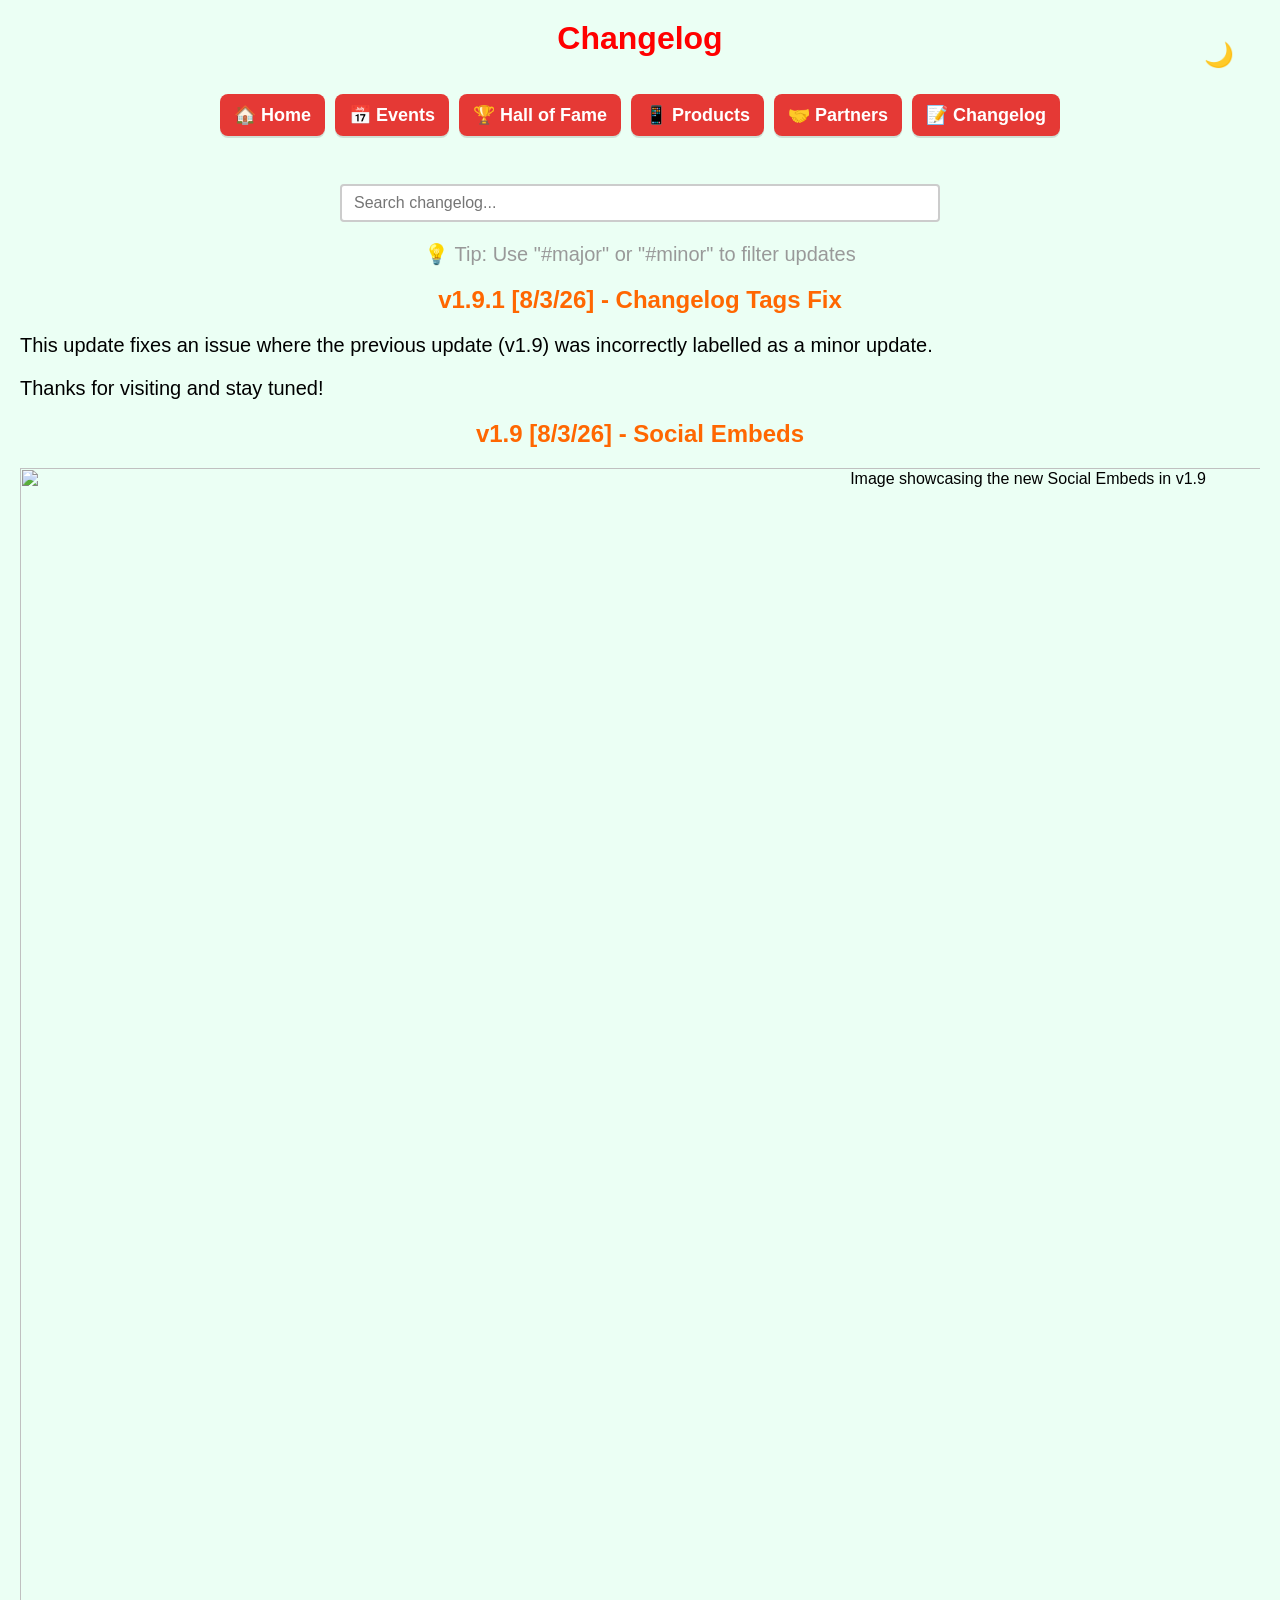
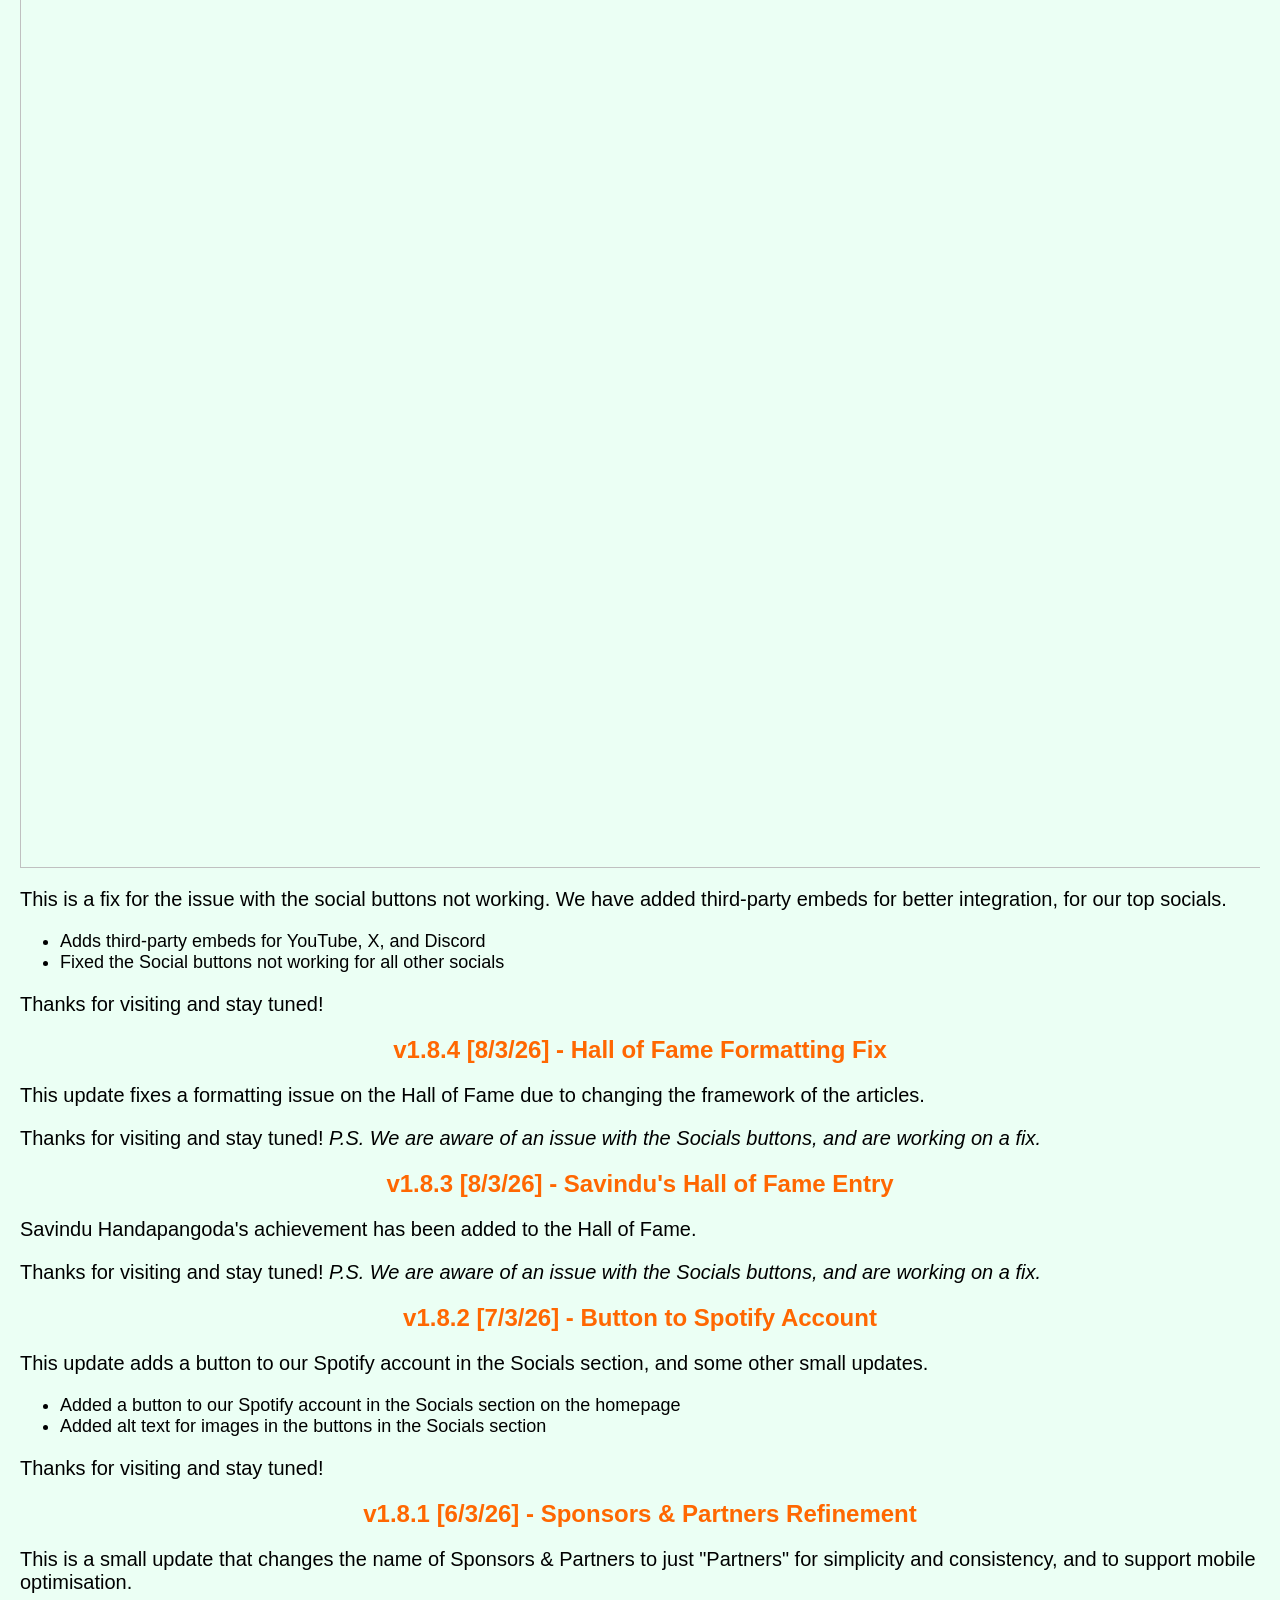
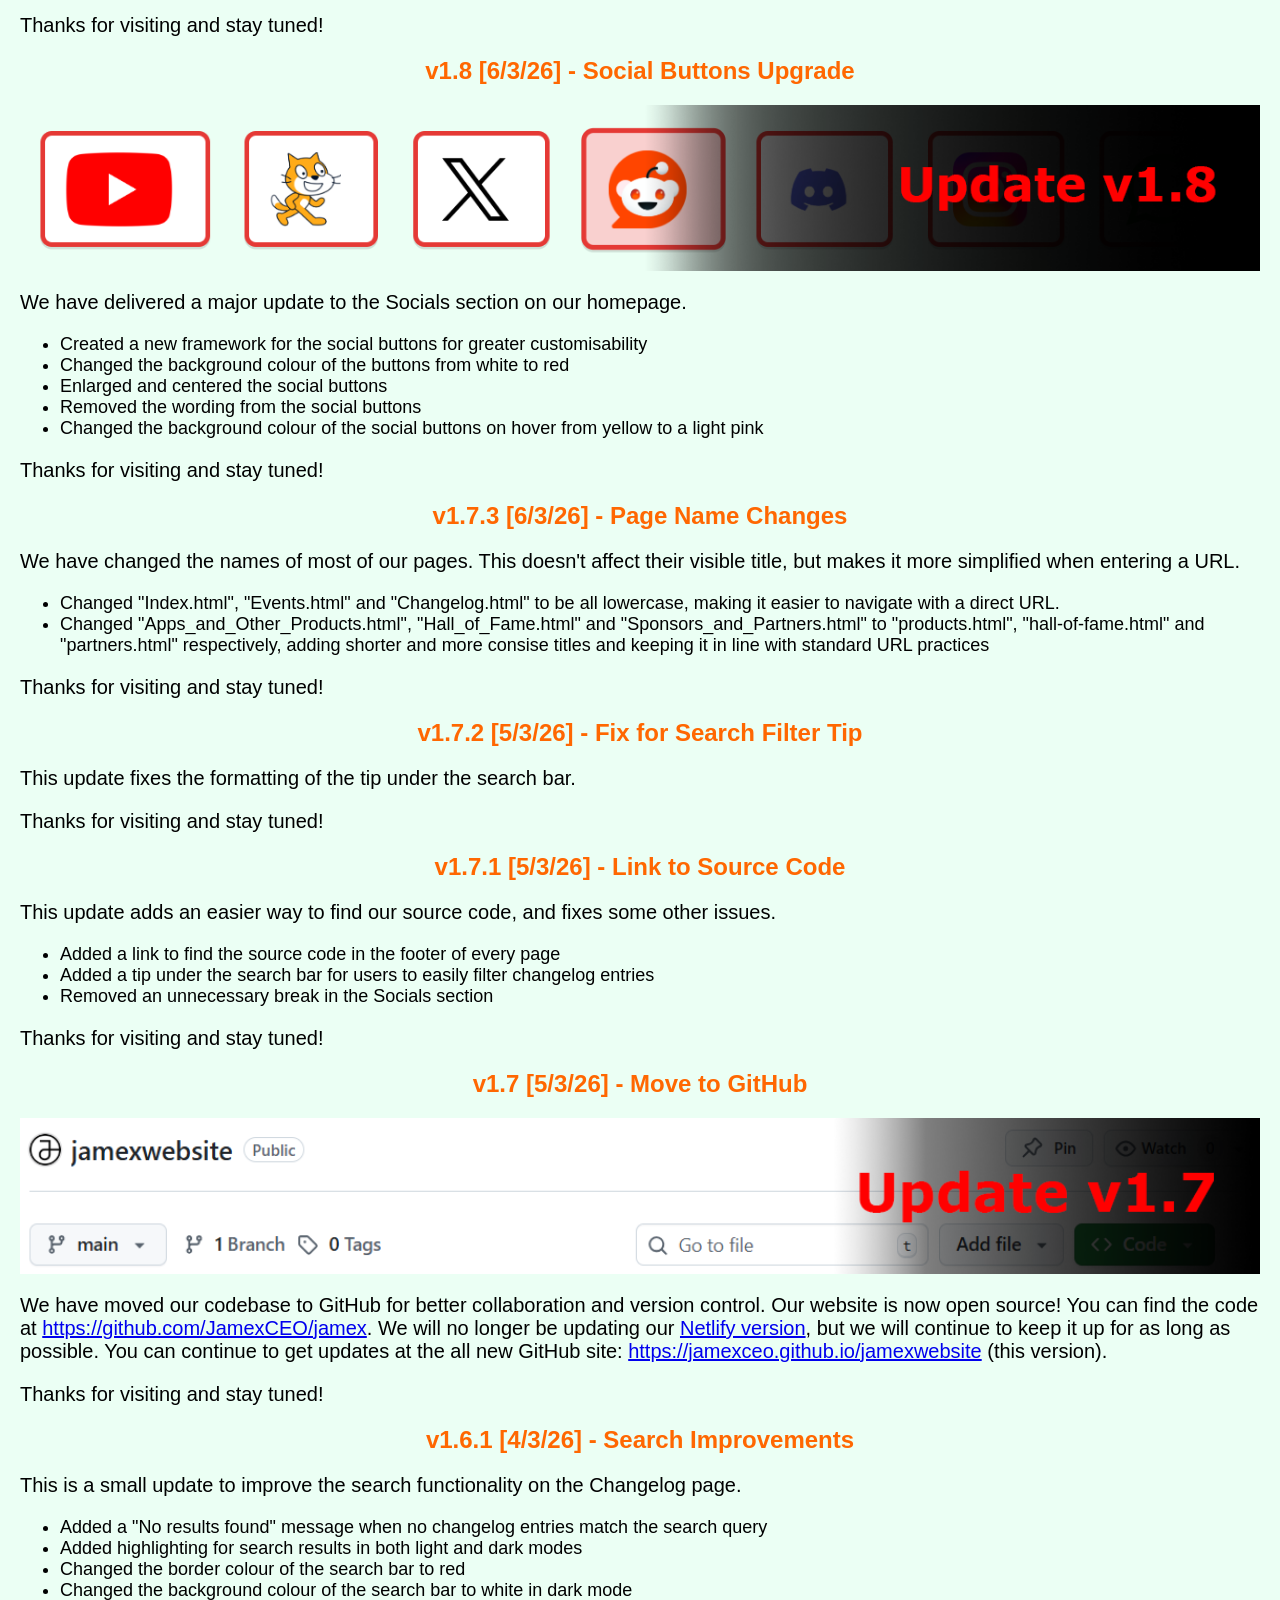
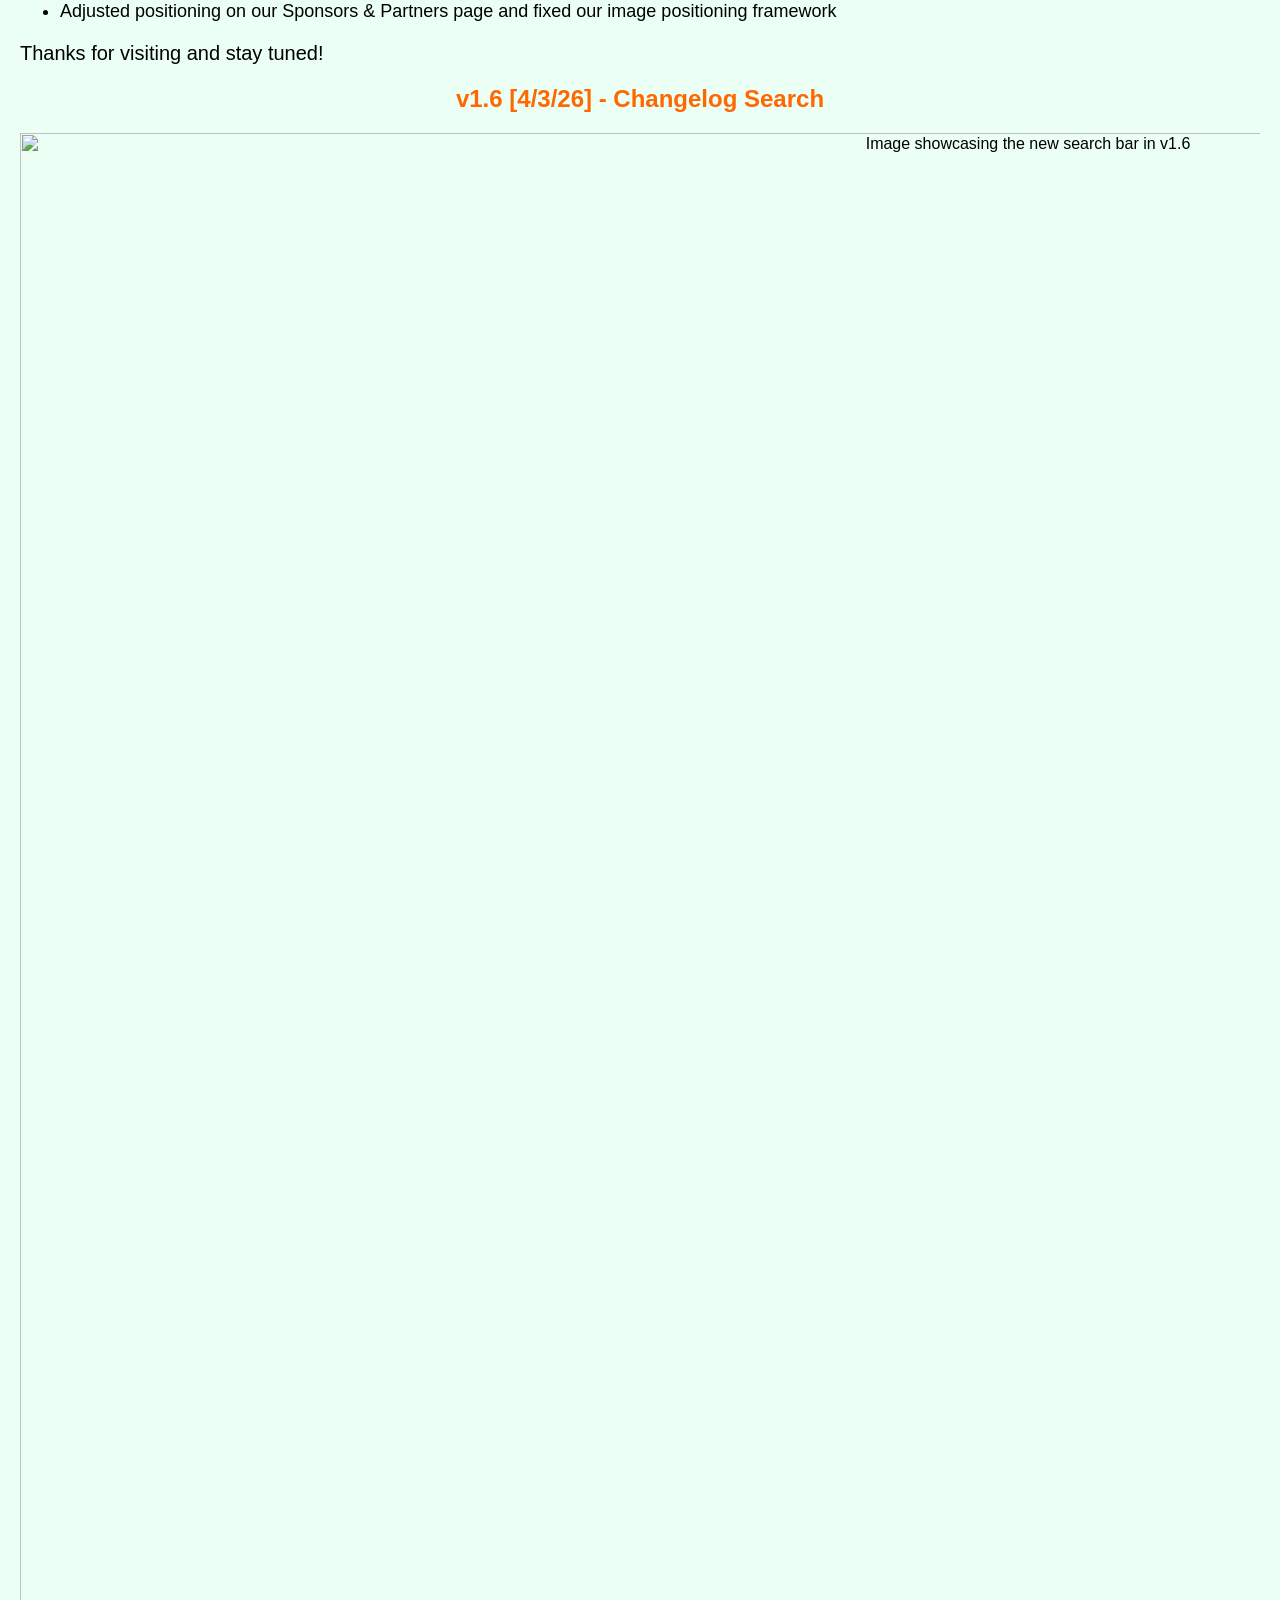
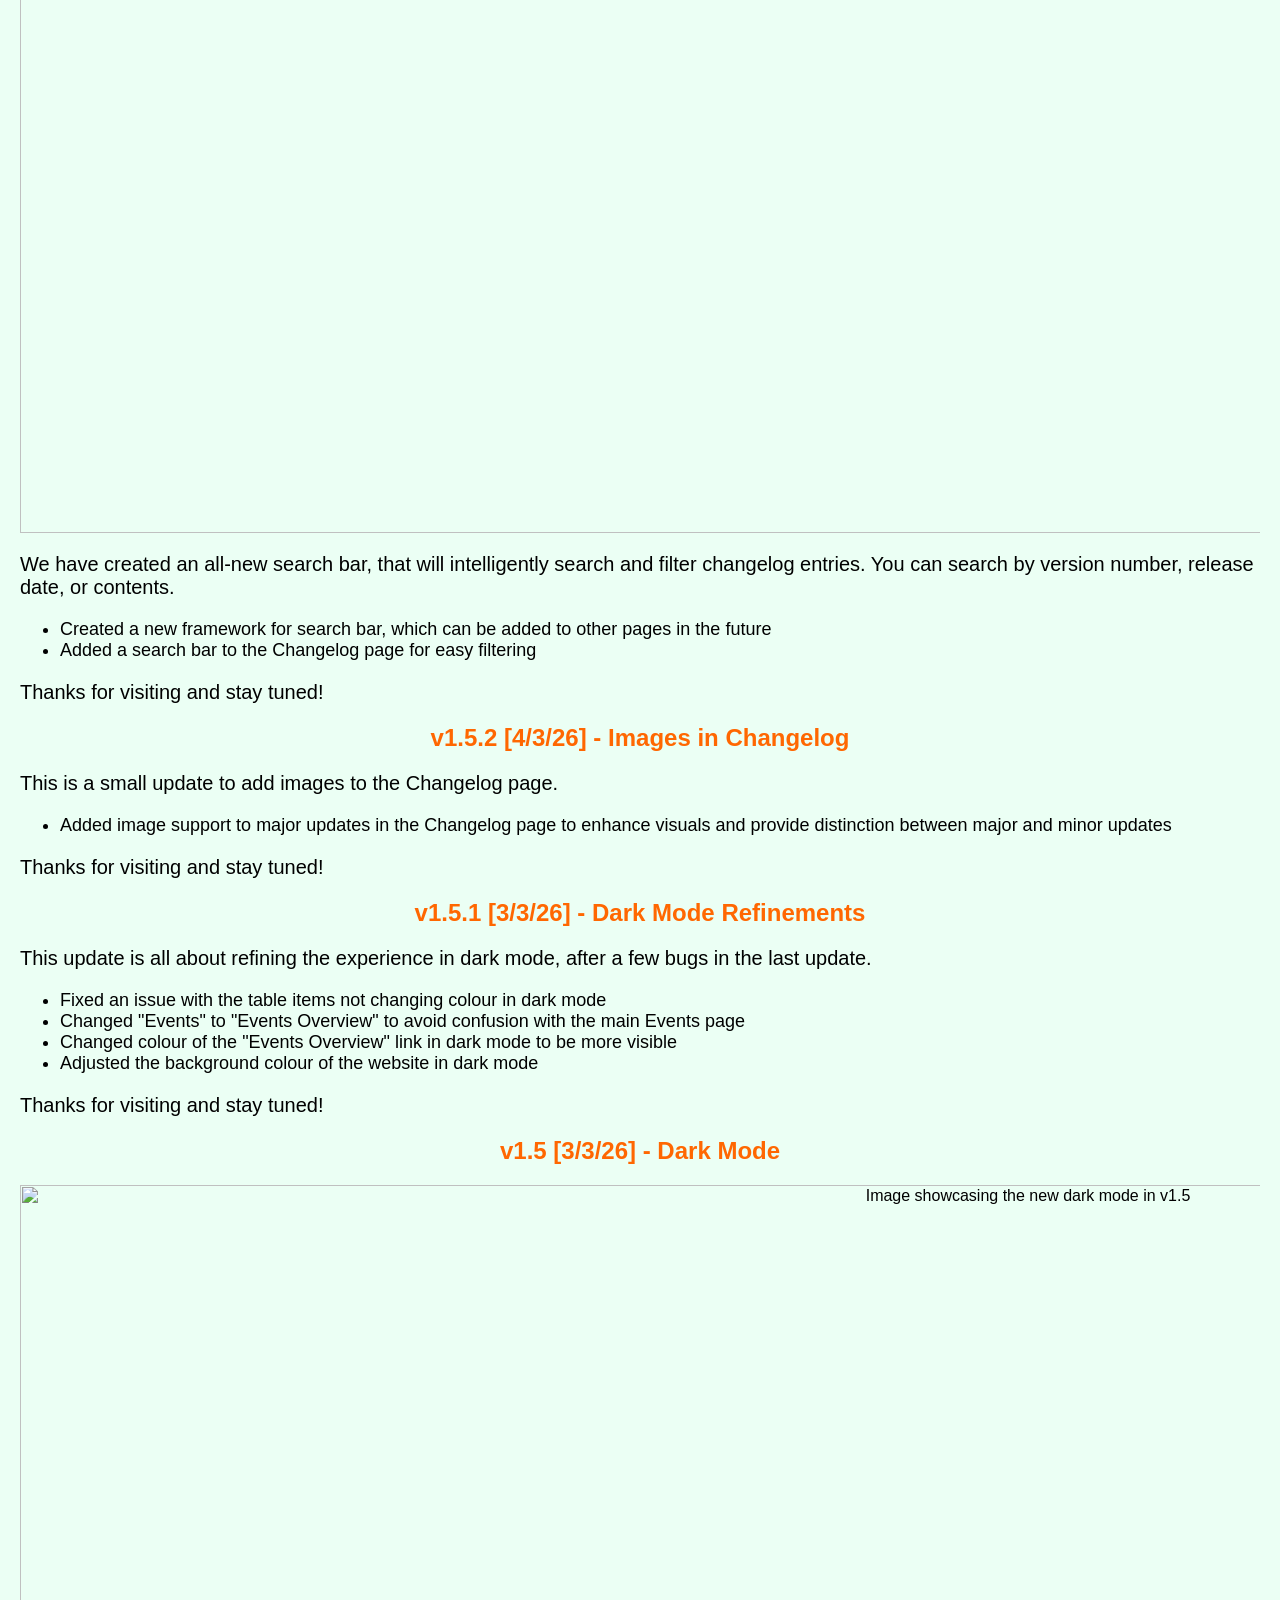
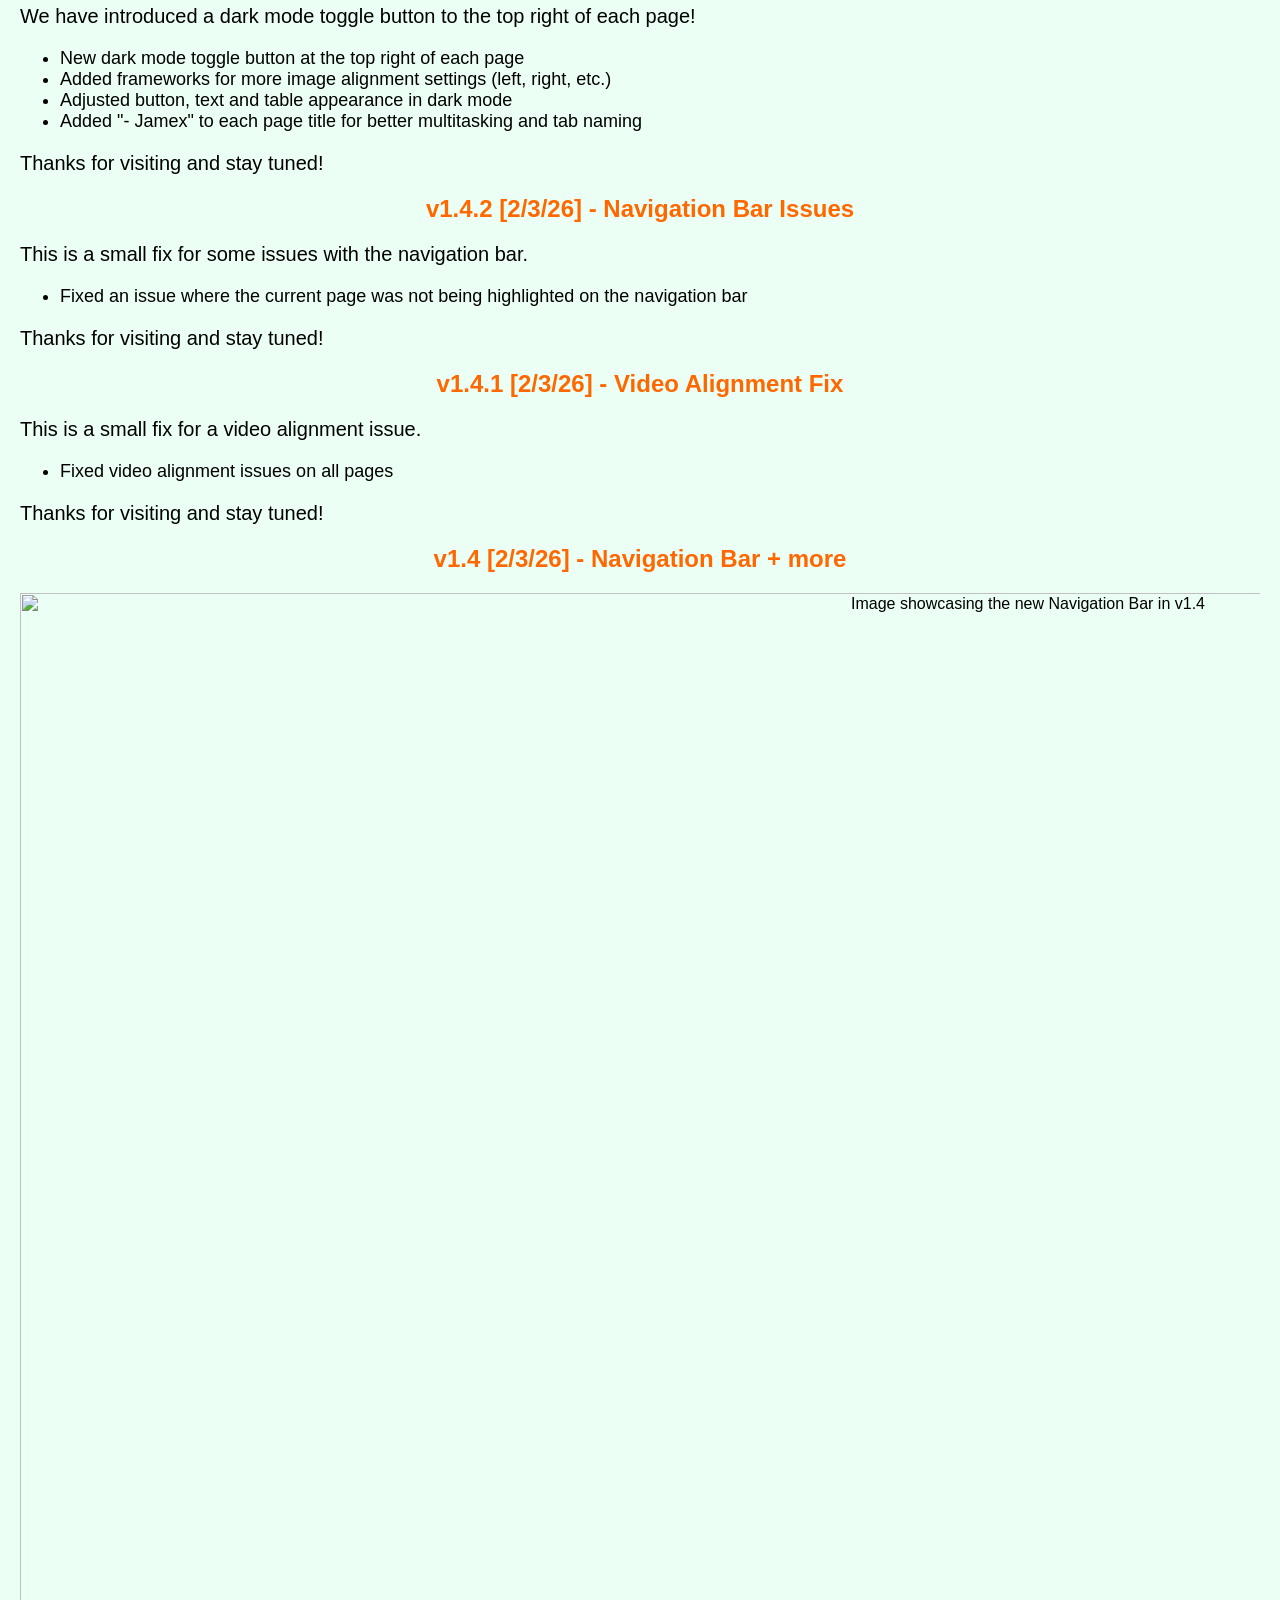
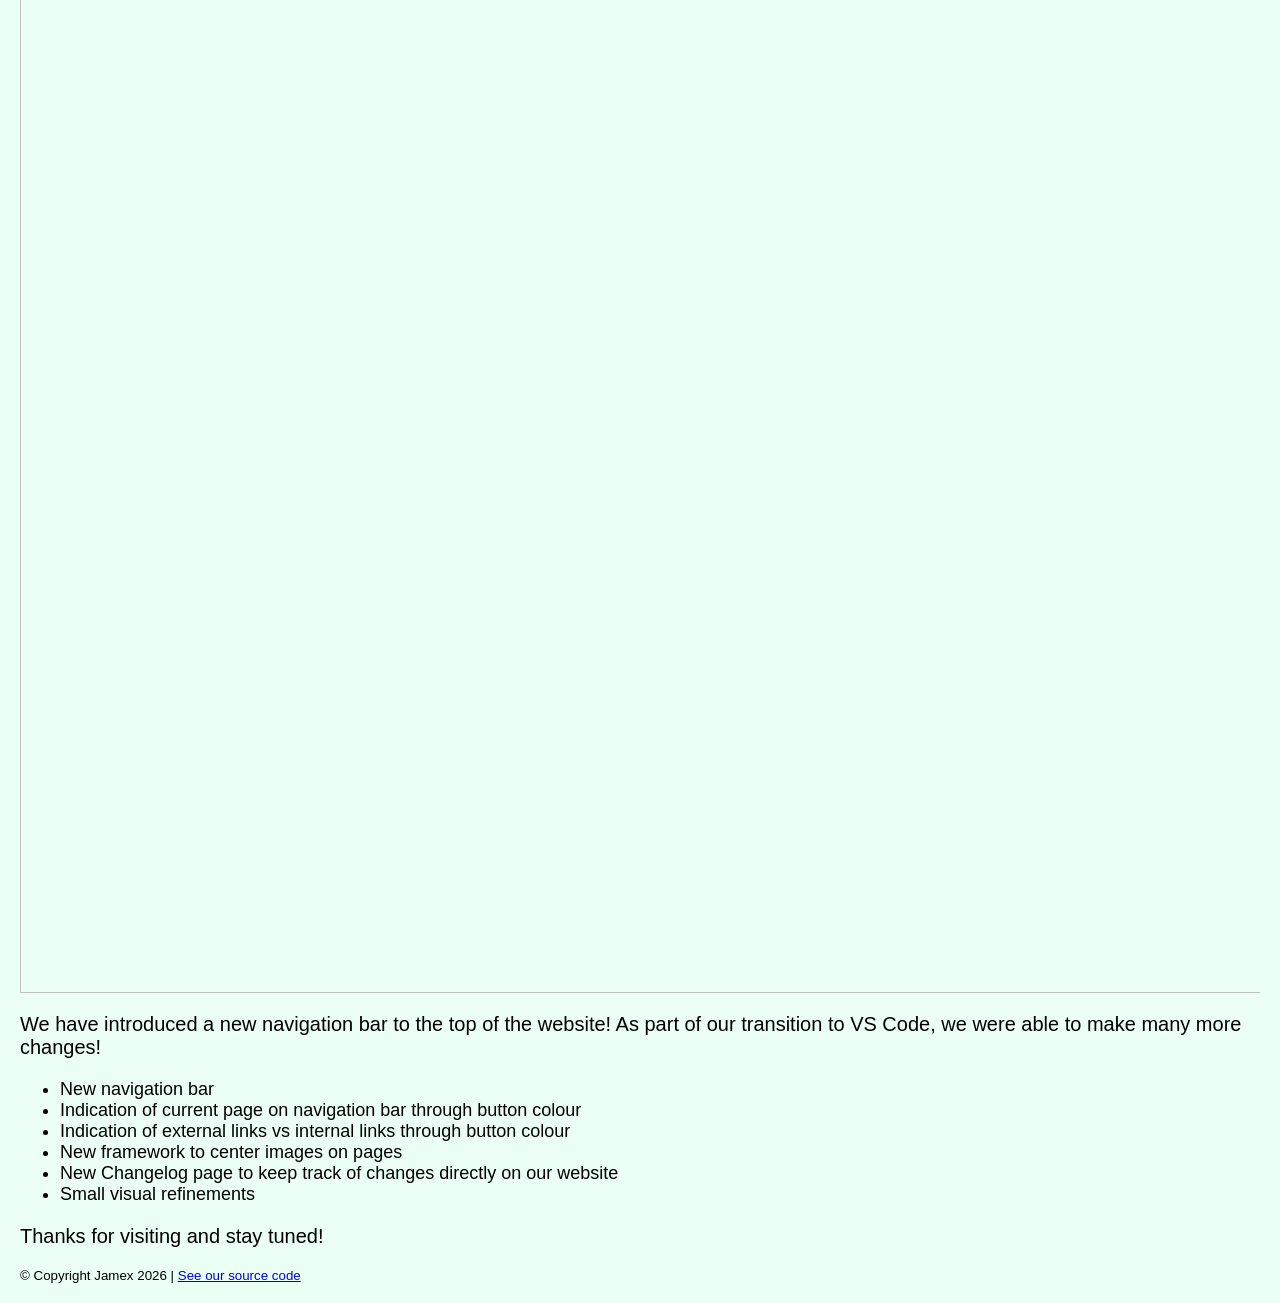
==== changelog.html @ 04aa6d90 "v1.9.1 - Changelog Tags Fix This update fixes an issue where the previous update (v1.9) was incorrec" ====
<html>
<head>
    <link rel="stylesheet" href="style.css">
    <link rel="icon" type="image/png" href="assets/favicon.png?">
    <title> Changelog - Jamex </title>
</head>
<body>
        <header> <h1> Changelog </h1>
            <button id="theme-toggle" aria-label="Toggle dark mode">🌙</button>
        </header>
    <nav class="navbar">
        <ul>
            <li><a href="index.html">🏠 Home</a></li>
            <li><a href="events.html">📅 Events</a></li>
            <li><a href="hall-of-fame.html">🏆 Hall of Fame</a></li>
            <li><a href="products.html">📱 Products</a></li>
            <li><a href="partners.html">🤝 Partners</a></li>
            <li><a href="changelog.html">📝 Changelog</a></li>
        </ul>
    </nav>
        <section> 
            <!-- search widget; can be reused on other pages by matching IDs and selectors -->
            <div class="search-container">
                <input id="changelog-search" type="text" placeholder="Search changelog...">
            </div>
            <div class="small-text">
                <p> 💡 Tip: Use "#major" or "#minor" to filter updates </p>
            </div>
            <!-- individual changelog entries wrapped for easy filtering -->
            <article class="changelog-entry">
                <div class="tags"> #minor </div>
                <h2> v1.9.1 [8/3/26] - Changelog Tags Fix </h2>
                <p> This update fixes an issue where the previous update (v1.9) was incorrectly labelled as a minor update. </p>
                <p> Thanks for visiting and stay tuned! </p>
            </article>
            <article class="changelog-entry">
                <div class="tags"> #major </div>
                <h2> v1.9 [8/3/26] - Social Embeds </h2>
                <div class="image-container">
                    <img src="assets/v1.9-image.png" width="2000" alt="Image showcasing the new Social Embeds in v1.9">
                </div>
                <p> This is a fix for the issue with the social buttons not working. We have added third-party embeds for better integration, for our top socials. </p>
                <ul>
                    <li> Adds third-party embeds for YouTube, X, and Discord </li>
                    <li> Fixed the Social buttons not working for all other socials </li>
                </ul>
                <p> Thanks for visiting and stay tuned! <p>
            </article>
            <article class="changelog-entry">
                <div class="tags"> #minor </div>
                <h2> v1.8.4 [8/3/26] - Hall of Fame Formatting Fix </h2>
                    <p> This update fixes a formatting issue on the Hall of Fame due to changing the framework of the articles. </p>
                    <p> Thanks for visiting and stay tuned! <i> P.S. We are aware of an issue with the Socials buttons, and are working on a fix. </i> </p>
            </article>
            <article class="changelog-entry">
                <div class="tags"> #minor </div>
                <h2> v1.8.3 [8/3/26] - Savindu's Hall of Fame Entry </h2>
                <p> Savindu Handapangoda's achievement has been added to the Hall of Fame. </p>
                <p> Thanks for visiting and stay tuned! <i> P.S. We are aware of an issue with the Socials buttons, and are working on a fix. </i></p>
            </article>
            <article class="changelog-entry">
                <div class="tags"> #minor </div>
                <h2> v1.8.2 [7/3/26] - Button to Spotify Account </h2>
                <p> This update adds a button to our Spotify account in the Socials section, and some other small updates. </p>
                <ul>
                    <li> Added a button to our Spotify account in the Socials section on the homepage </li>
                    <li> Added alt text for images in the buttons in the Socials section </li>
                </ul>
                <p> Thanks for visiting and stay tuned! </p>
            </article>
            <article class="changelog-entry">
                <div class="tags"> #minor </div>
                <h2> v1.8.1 [6/3/26] - Sponsors & Partners Refinement </h2>
                <p> This is a small update that changes the name of Sponsors & Partners to just "Partners" for simplicity and consistency, and to support mobile optimisation. </p>
                <p> Thanks for visiting and stay tuned! </p>
            </article>
            <article class="changelog-entry">
                <div class="tags"> #major </div>
                <h2> v1.8 [6/3/26] - Social Buttons Upgrade </h2>
                <div class="image-container">
                    <img src="assets/v1.8-image.png" width="2000" alt="Image showcasing the new Social Buttons on the Homepage">
                </div>
                <p> We have delivered a major update to the Socials section on our homepage. </p>
                <ul>
                    <li> Created a new framework for the social buttons for greater customisability </li>
                    <li> Changed the background colour of the buttons from white to red </li>
                    <li> Enlarged and centered the social buttons </li>
                    <li> Removed the wording from the social buttons </li>
                    <li> Changed the background colour of the social buttons on hover from yellow to a light pink </li>
                </ul>
                <p> Thanks for visiting and stay tuned! </p>
            </article>
            <article class="changelog-entry">
                <div class="tags"> #minor </div>
                <h2> v1.7.3 [6/3/26] - Page Name Changes </h2>
                <p> We have changed the names of most of our pages. This doesn't affect their visible title, but makes it more simplified when entering a URL. </p>
                <ul>
                    <li> Changed "Index.html", "Events.html" and "Changelog.html" to be all lowercase, making it easier to navigate with a direct URL. </li>
                    <li> Changed "Apps_and_Other_Products.html", "Hall_of_Fame.html" and "Sponsors_and_Partners.html" to "products.html", "hall-of-fame.html" and "partners.html" respectively, adding shorter and more consise titles and keeping it in line with standard URL practices </li>
                </ul>
                <p> Thanks for visiting and stay tuned! </p>
            </article>
            <article class="changelog-entry">
                <div class="tags"> #minor </div>
                <h2> v1.7.2 [5/3/26] - Fix for Search Filter Tip </h2>
                <p> This update fixes the formatting of the tip under the search bar. </p>
                <p> Thanks for visiting and stay tuned! <p>
                <h2> v1.7.1 [5/3/26] - Link to Source Code </h2>
                <p> This update adds an easier way to find our source code, and fixes some other issues. </p>
                <ul>
                    <li> Added a link to find the source code in the footer of every page </li>
                    <li> Added a tip under the search bar for users to easily filter changelog entries </li>
                    <li> Removed an unnecessary break in the Socials section </li>
                </ul>
                <p> Thanks for visiting and stay tuned! </p>
            </article>
            <article class="changelog-entry">
                <div class="tags"> #major </div>
                <h2> v1.7 [5/3/26] - Move to GitHub </h2>
                <div class="image-container">
                    <img src="assets/v1.7-image.png" width="2000" alt="Image showcasing the new GitHub repository for our codebase in v1.7">
                </div>
                <p> We have moved our codebase to GitHub for better collaboration and version control. Our website is now open source! You can find the code at <a href="https://github.com/JamexCEO/jamex"> https://github.com/JamexCEO/jamex</a>. We will no longer be updating our <a href="https://jamexwebsite.netlify.app">Netlify version</a>, but we will continue to keep it up for as long as possible. You can continue to get updates at the all new GitHub site: <a href="https://jamexceo.github.io/jamexwebsite/index.html"> https://jamexceo.github.io/jamexwebsite</a> (this version).</p>
                <p> Thanks for visiting and stay tuned! </p>
            </article>
            <article class="changelog-entry">
                <!-- tags are hidden but included in textContent for searching -->
                <div class="tags"> #minor </div>
                <h2> v1.6.1 [4/3/26] - Search Improvements </h2>
                <p> This is a small update to improve the search functionality on the Changelog page. </p>
                    <ul>
                        <li> Added a "No results found" message when no changelog entries match the search query </li>
                        <li> Added highlighting for search results in both light and dark modes </li>
                        <li> Changed the border colour of the search bar to red </li>
                        <li> Changed the background colour of the search bar to white in dark mode </li>
                        <li> Adjusted positioning on our Sponsors & Partners page and fixed our image positioning framework</li>
                    </ul>
                <p> Thanks for visiting and stay tuned! </p>
            </article>
            <article class="changelog-entry">
                <div class="tags"> #major </div>
                <h2> v1.6 [4/3/26] - Changelog Search </h2>
                <div class="image-container">
                    <img src="assets/v1.6-image.png" width="2000" alt="Image showcasing the new search bar in v1.6">
                </div>
                <p> We have created an all-new search bar, that will intelligently search and filter changelog entries. You can search by version number, release date, or contents.</p>
                    <ul>
                        <li> Created a new framework for search bar, which can be added to other pages in the future </li>
                        <li> Added a search bar to the Changelog page for easy filtering </li>
                    </ul>
                <p> Thanks for visiting and stay tuned! </p>
            </article>
            <article class="changelog-entry">
                <div class="tags"> #minor </div>
                <h2> v1.5.2 [4/3/26] - Images in Changelog </h2>
                <p> This is a small update to add images to the Changelog page. </p>
                <ul>
                    <li> Added image support to major updates in the Changelog page to enhance visuals and provide distinction between major and minor updates </li>
                </ul>
                <p> Thanks for visiting and stay tuned! </p>
            </article>
            <article class="changelog-entry">
                <div class="tags"> #minor </div>
                <h2> v1.5.1 [3/3/26] - Dark Mode Refinements </h2>
                <p> This update is all about refining the experience in dark mode, after a few bugs in the last update. </p>
                <ul>
                    <li> Fixed an issue with the table items not changing colour in dark mode </li>
                    <li> Changed "Events" to "Events Overview" to avoid confusion with the main Events page </li>
                    <li> Changed colour of the "Events Overview" link in dark mode to be more visible </li>
                    <li> Adjusted the background colour of the website in dark mode </li>
                </ul>
                <p> Thanks for visiting and stay tuned! </p>
            </article>
            <article class="changelog-entry">
                <div class="tags"> #major </div>
                <h2> v1.5 [3/3/26] - Dark Mode </h2>
                <div class="image-container">
                    <img src="assets/v1.5-image.png" width="2000" alt="Image showcasing the new dark mode in v1.5">
                </div>
                <p> We have introduced a dark mode toggle button to the top right of each page! </p>
                <ul>
                    <li> New dark mode toggle button at the top right of each page </li>
                    <li> Added frameworks for more image alignment settings (left, right, etc.) </li>
                    <li> Adjusted button, text and table appearance in dark mode </li>
                    <li> Added "- Jamex" to each page title for better multitasking and tab naming </li>
                </ul>
                <p> Thanks for visiting and stay tuned! </p>
            </article>
            <article class="changelog-entry">
                <div class="tags"> #minor </div>
                <h2> v1.4.2 [2/3/26] - Navigation Bar Issues </h2>
                <p> This is a small fix for some issues with the navigation bar. </p>
                <ul>
                    <li> Fixed an issue where the current page was not being highlighted on the navigation bar </li>
                </ul>
                <p> Thanks for visiting and stay tuned! </p>
            </article>
            <article class="changelog-entry">
                <div class="tags"> #minor </div>
                <h2> v1.4.1 [2/3/26] - Video Alignment Fix </h2>
                <p> This is a small fix for a video alignment issue. </p>
                <ul>
                    <li> Fixed video alignment issues on all pages </li>
                </ul>
                <p> Thanks for visiting and stay tuned! </p>
            </article>
            <article class="changelog-entry">
                <div class="tags"> #major </div>
                <h2> v1.4 [2/3/26] - Navigation Bar + more </h2>
                <div class="image-container">
                    <img src="assets/v1.4-image.png" width="2000" alt="Image showcasing the new Navigation Bar in v1.4">
                </div>
                <p> We have introduced a new navigation bar to the top of the website! As part of our transition to VS Code, we were able to make many more changes! </p>
                <ul>
                    <li> New navigation bar </li>
                    <li> Indication of current page on navigation bar through button colour </li>
                    <li> Indication of external links vs internal links through button colour </li>
                    <li> New framework to center images on pages </li>
                    <li> New Changelog page to keep track of changes directly on our website </li>
                    <li> Small visual refinements </li>
                </ul>
                <p> Thanks for visiting and stay tuned! </p>
            </article>
        </section>
    <footer> <small> © Copyright Jamex 2026 | <a href="https://github.com/JamexCEO/jamex"> See our source code </a> </small> </footer>
</body>
<script src="common.js"></script>
<script>
    initSearch('changelog-search', '.changelog-entry');
</script>
</html>
---- style.css ----
/* Use border-box to make sizing and padding predictable */
*, *::before, *::after {
	box-sizing: border-box;
}

/* colour variables allow us to switch theme easily */
:root {
    --bg-color: #ebfff4;
    --text-color: black;
}

body {
    background-color: var(--bg-color);
    color: var(--text-color);
    margin: 0;
    padding: 20px; /* keep content away from the left edge */
    font-family: Arial, sans-serif;
}

/* dark theme — apply by adding .dark on the <body> */
body.dark {
    --bg-color: #363636;
    --text-color: white;
}

/* theme toggle button */
#theme-toggle {
    position: absolute;
    top: 20px;
    right: 20px;
    font-size: 24px;
    border: none;
    background: transparent;
    cursor: pointer;
}

h1 {
	color: #ff0000;
	text-align: center;
	font-family: Verdana, sans-serif;
}

header {
	position: sticky;
	top: 0;
	background-color: var(--bg-color);
	z-index: 100;
}

h2 {
	color: #ff6701;
	text-align: center;
	font-family: Verdana, sans-serif;
}

h2 a {
	color: inherit;
	text-decoration: none;
}

h3 {
	color: #ffc000;
	text-align: left;
	font-family: Verdana, sans-serif;
}

p {
	font-size: 20px;
}

ol, ul {
	font-size: 18px;
}

.centered-text {
	text-align: center;
}

.button {
	display: inline-flex;
 	align-items: center;
 	gap: 8px;
 	margin: 5px;
 	padding: 6px 10px;
 	background-color: #e53935;
 	border: 2px solid #ffffff;
 	border-radius: 8px;
	transform: scale(1);
	transition: transform 0.15s ease, background-color 0.15s ease;
	box-shadow: 0 2px 0 rgba(0,0,0,0.12);

}
/* Ensure images inside the button sit nicely */
.button img {
 	height: 20px;
 	width: auto;
 	display: block;
}
.button a {
 	color: white;
 	font-size: 16pt;
 	font-family: Verdana, sans-serif;
 	text-decoration: none;
}
/* Preferred: change parent background based on whether the button contains an external link */
.button:has(a[href^="http"]):hover {
	background-color: #ffc000; /* green for external */
	transform: scale(1.05);
}
.button:has(a:not([href^="http"])):hover {
	background-color: orange; /* internal/subpage */
	transform: scale(1.05);
}
/* JS-driven fallback classes for older browsers to avoid text-only highlighting */
.button.hover-external {
	background-color: #ffc000;
	transform: scale(1.05);
}
.button.hover-internal {
	background-color: orange;
	transform: scale(1.05);
}

/* dark mode button styling */
body.dark .button {
	border-color: #000000;
}

.social-row {
	display: flex;
	justify-content: center;
	gap: 20px;
	flex-wrap: wrap;
}

.button.social {
	padding: 14px 18px;
	border-radius: 10px;
	display: inline-flex;
	align-items: center;
	gap: 10px;
	font-size: 30pt;
	cursor: pointer;
	background-color: white;
	border-color: #e53935;
	border-width: 4px;
}

.button.social img {
	height: 64px;
	width: auto;
}

.button.social a {
	display: flex;
	justify-content: center;
	align-items: center;
	width: 100%;
	height: 100%;
}

.button.social:has(a[href^="http"]):hover {
	background-color: #F9D0CF;
	transform: scale(1.05);
}

.logo-container {
	text-align: center;
	padding-top: 20px;	
	width: 100%;
}
.main-logo {
	max-width: 725px;
	width: 100%;
	height: auto;
	display: block;
	margin: 0 auto;
}

.image-container {
	text-align: center;
	margin: 20px auto;
	width: 100%;
	max-width: 100%;
}

.image-container img {
	max-width: 100%;
	height: auto;
	display: inline-block;
}

/* allow an image to sit inline with text */
.image-container.left {
	float: left;
	width: auto;
	margin: 0 20px 20px 0; /* space between image and paragraph */
	text-align: left;
}

.image-container.right {
	float: right;
	width: auto;
	margin: 0 0 20px 20px; /* space between image and paragraph */
	text-align: right;
}

/* clear any floated children so sections expand to contain them */
section {
	overflow: auto;
}

/* table styling - text colour follows theme variable */
table, th, td {
    color: var(--text-color);
}

/* optional borders to make tables readable in both themes */
table {
    border-collapse: collapse;
    width: 100%;
    table-layout: fixed;
}
th, td {
    padding: 4px;
}

body.dark th, body.dark td {
    border-color: #666;
}
.video-container {
	text-align: center;
	margin: 20px 0;
}
/* Navigation bar styles */
.navbar {
	background: transparent;
	padding: 8px 0;
}
.navbar ul {
	display: flex;
	gap: 10px;
	justify-content: center;
	align-items: center;
	padding: 0;
	margin: 8px 0 20px 0;
	flex-wrap: wrap;
}
.navbar li {
	list-style: none;
}
.navbar a {
	display: inline-block;
	background: #e53935;
	color: #fff;
	padding: 10px 14px;
	border-radius: 8px;
	text-decoration: none;
	font-weight: 600;
	box-shadow: 0 2px 0 rgba(0,0,0,0.12);
}
.navbar a:hover {
	background: orange;
    cursor: pointer;
	transform: scale(1.05);
	transition: 0.15s;
}

/* highlight current page */
.navbar a.active {
    background: white;
    color: black;
 	border: 2px solid #e53935;
}
.navbar a.active:hover {
    background: white;
    color: black;
 	border: 2px solid #e53935;
    transform: scale(1.05);
    transition: 0.15s;
}

@media (max-width: 520px) {
	.navbar a {
		padding: 8px 10px;
		font-size: 14px;
	}
}

/* search bar styling – generic framework for any page */
.search-container {
    text-align: center;
    margin: 20px auto;
    width: 100%;
    max-width: 600px;
}
.search-container input {
    width: 100%;
    padding: 8px 12px;
    font-size: 16px;
    border: 2px solid #ccc;
    border-radius: 4px;
    transition: border-color 0.15s ease;
}

.search-container input:focus {
    outline: none;
    border-color: red;
}

body.dark .search-container input {
    background-color: white;
    color: black;
    border-color: #ccc;
}

body.dark .search-container input:focus {
    border-color: red;
}

/* highlighting for search results */
mark {
    background-color: #ffff00;
    padding: 2px;
    border-radius: 2px;
}

body.dark mark {
    background-color: #ffaa00;
    color: #000;
}

/* no results message */
.no-results {
    text-align: center;
    padding: 20px;
    color: #999;
    font-size: 16px;
}

.small-text {
	text-align: center;
	color: #999;
	font-size: 8px;
}
body.dark .no-results {
    color: #aaa;
}

/* tags are for search only; hide visually but keep in DOM */
.tags {
    display: none;
}
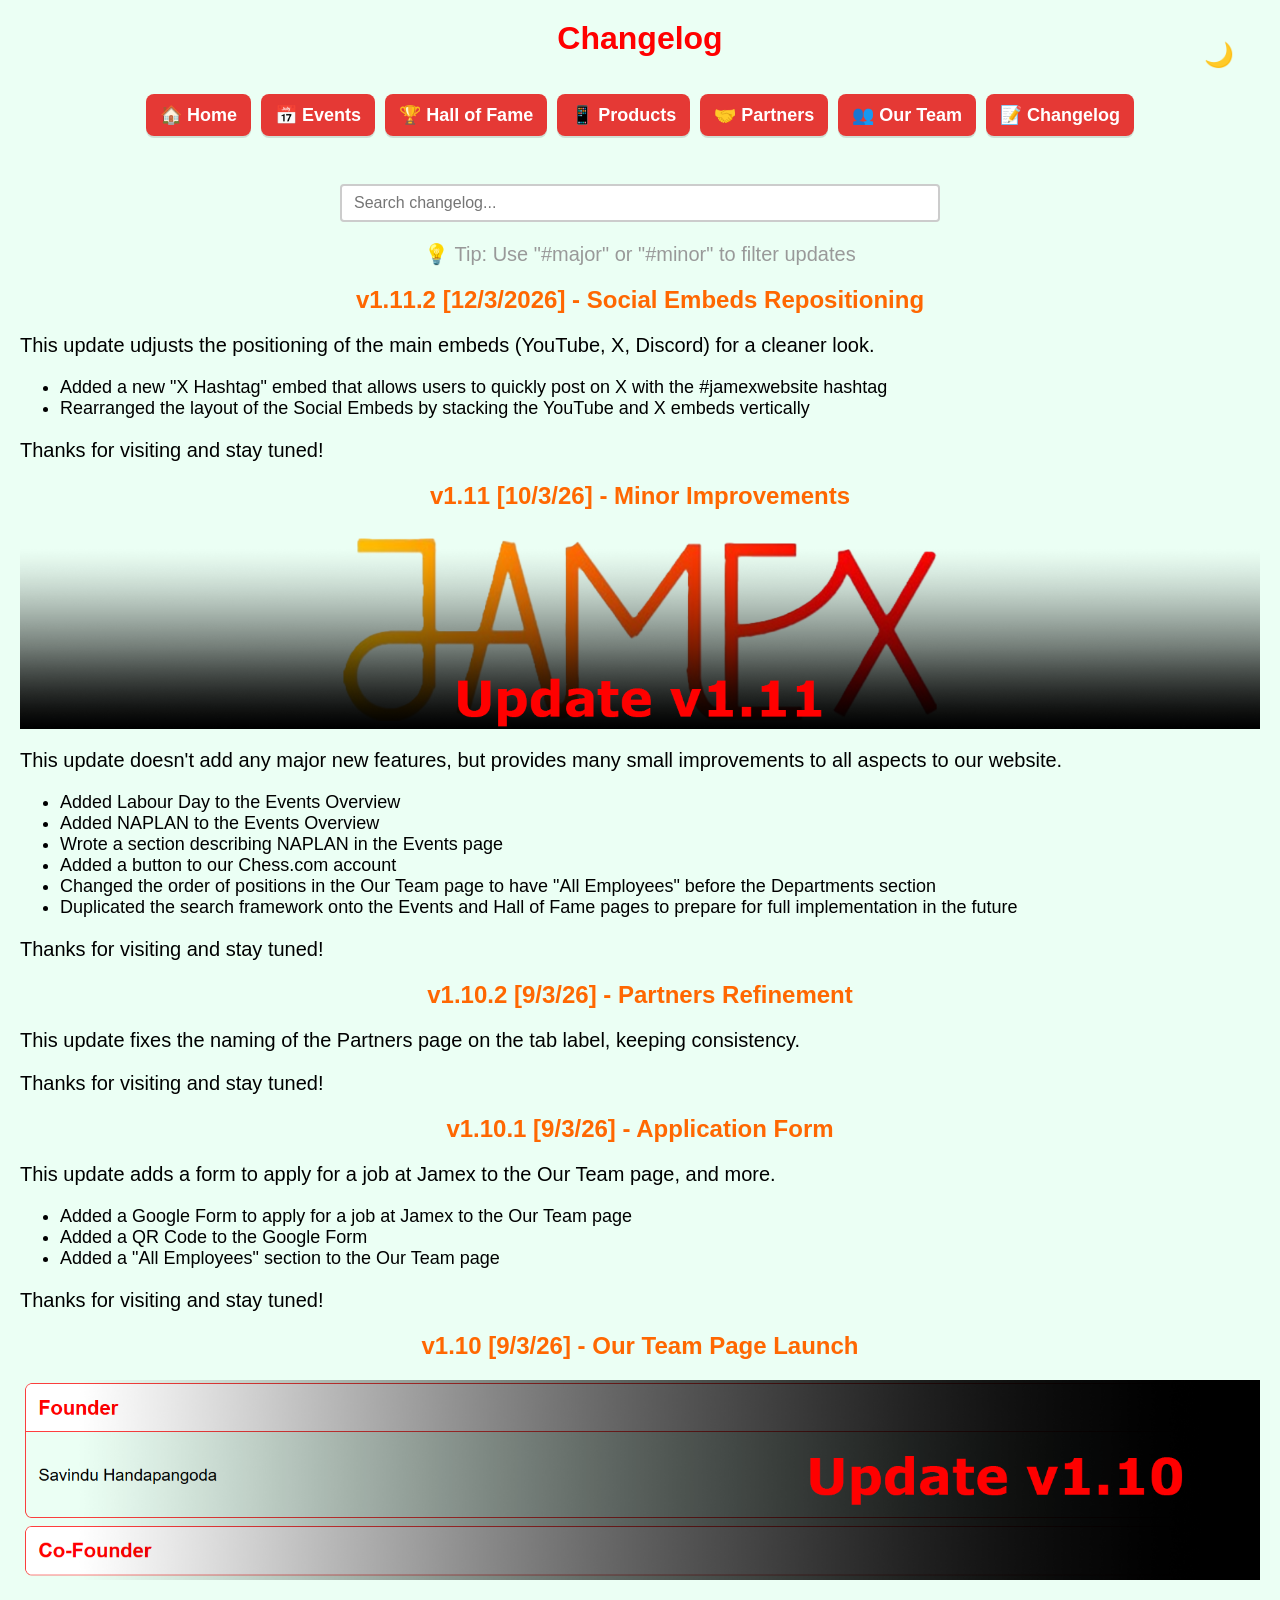
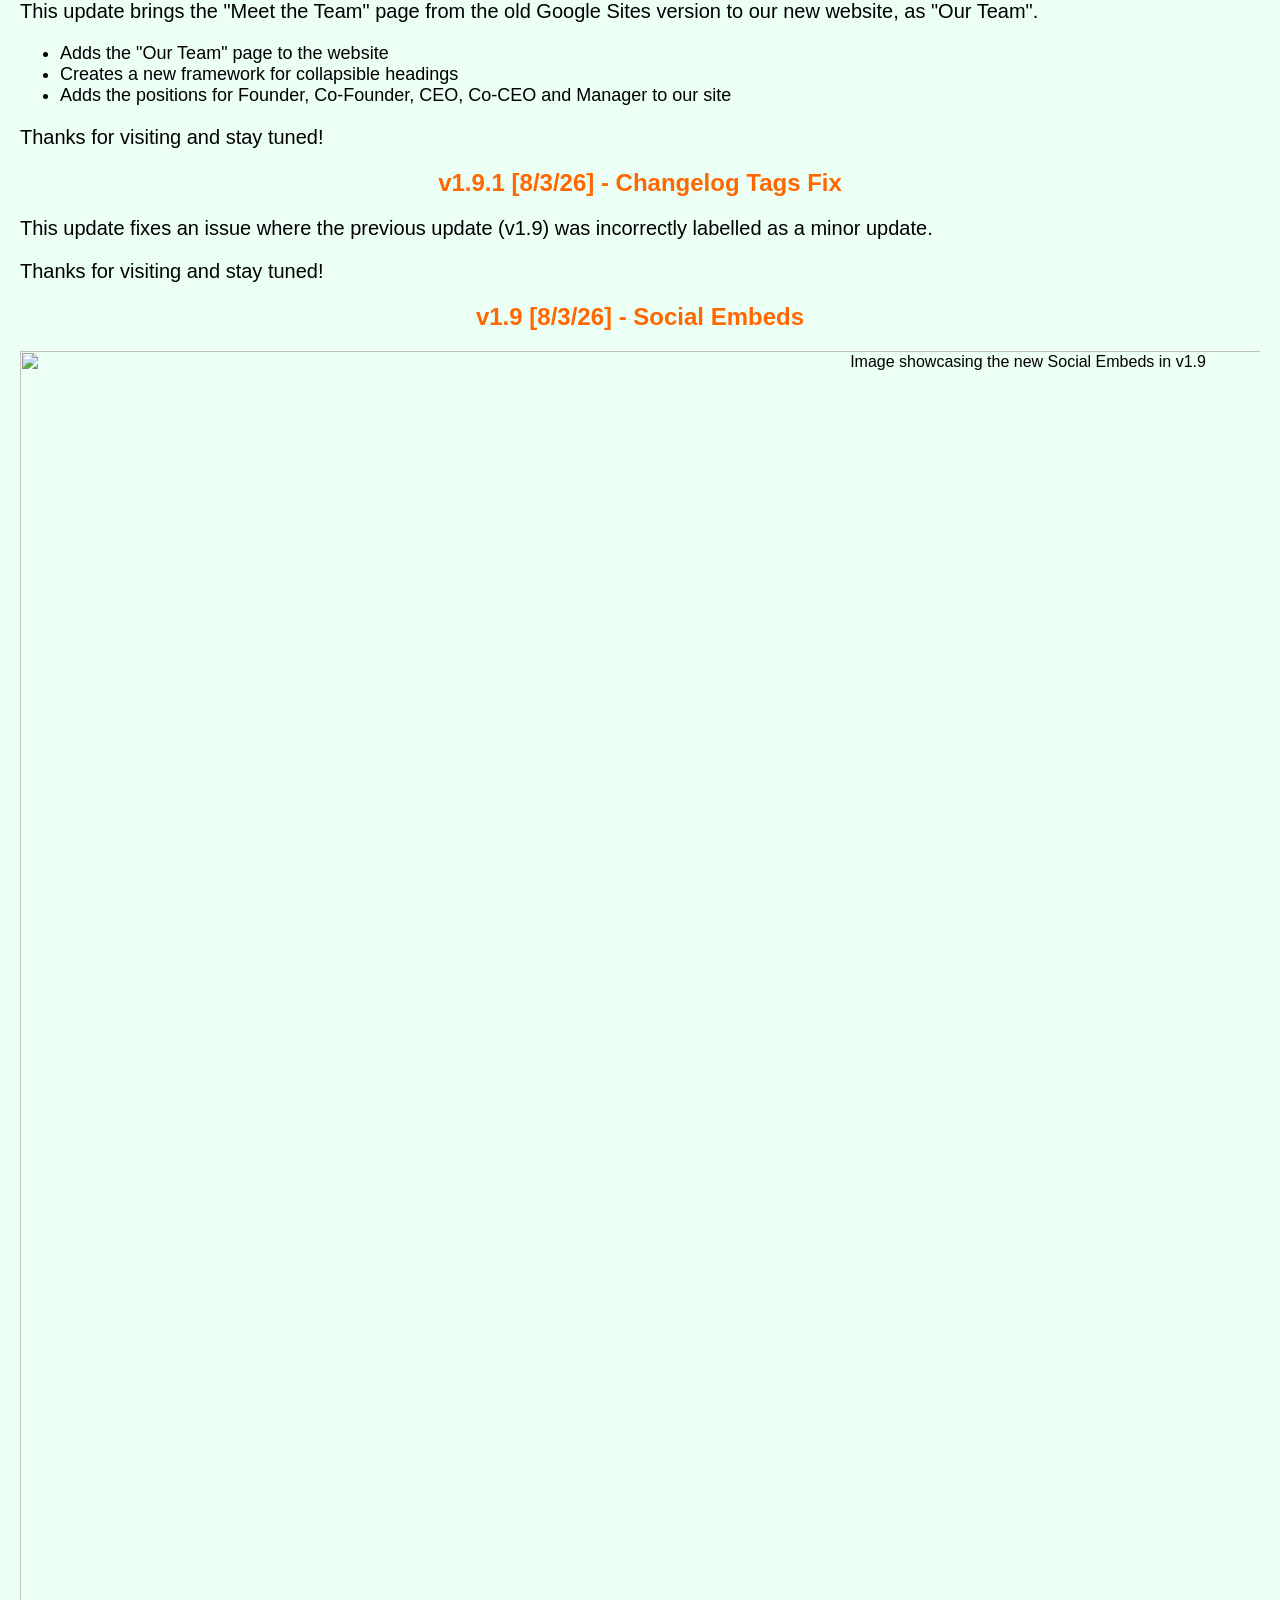
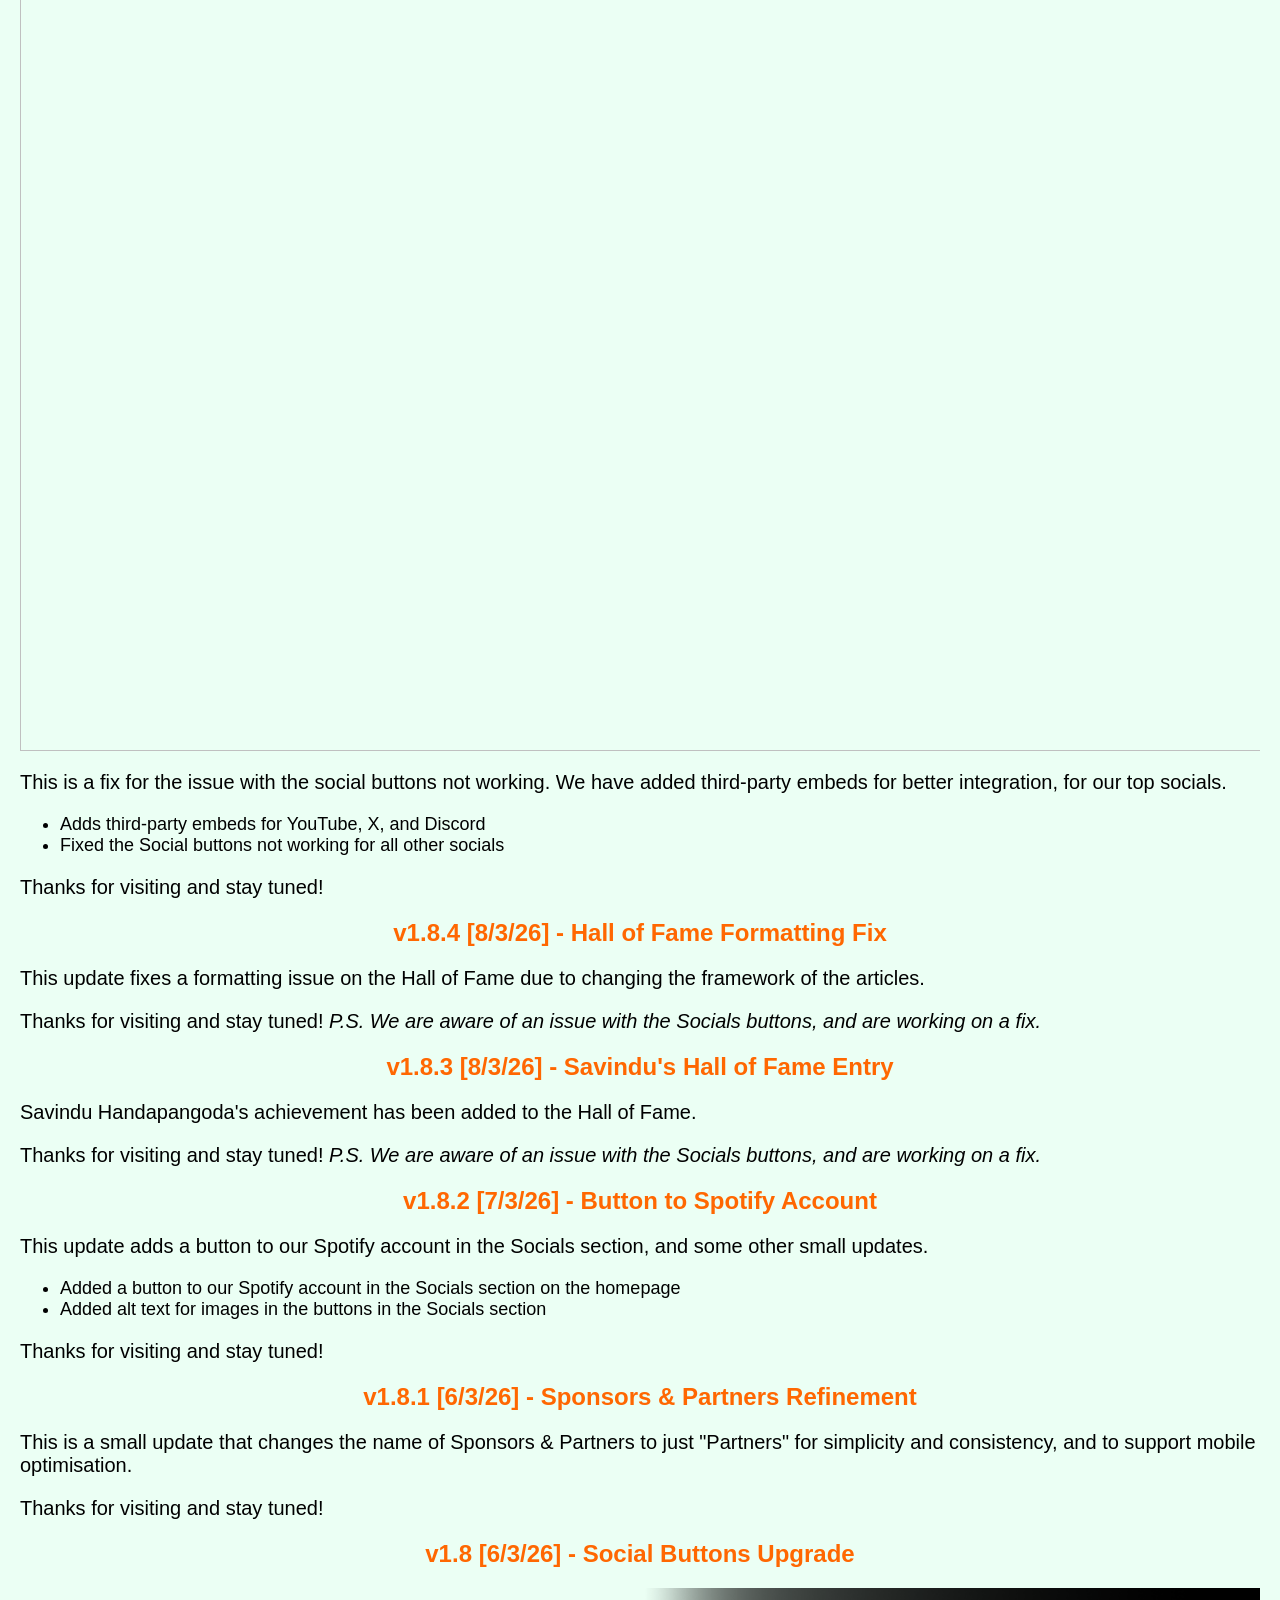
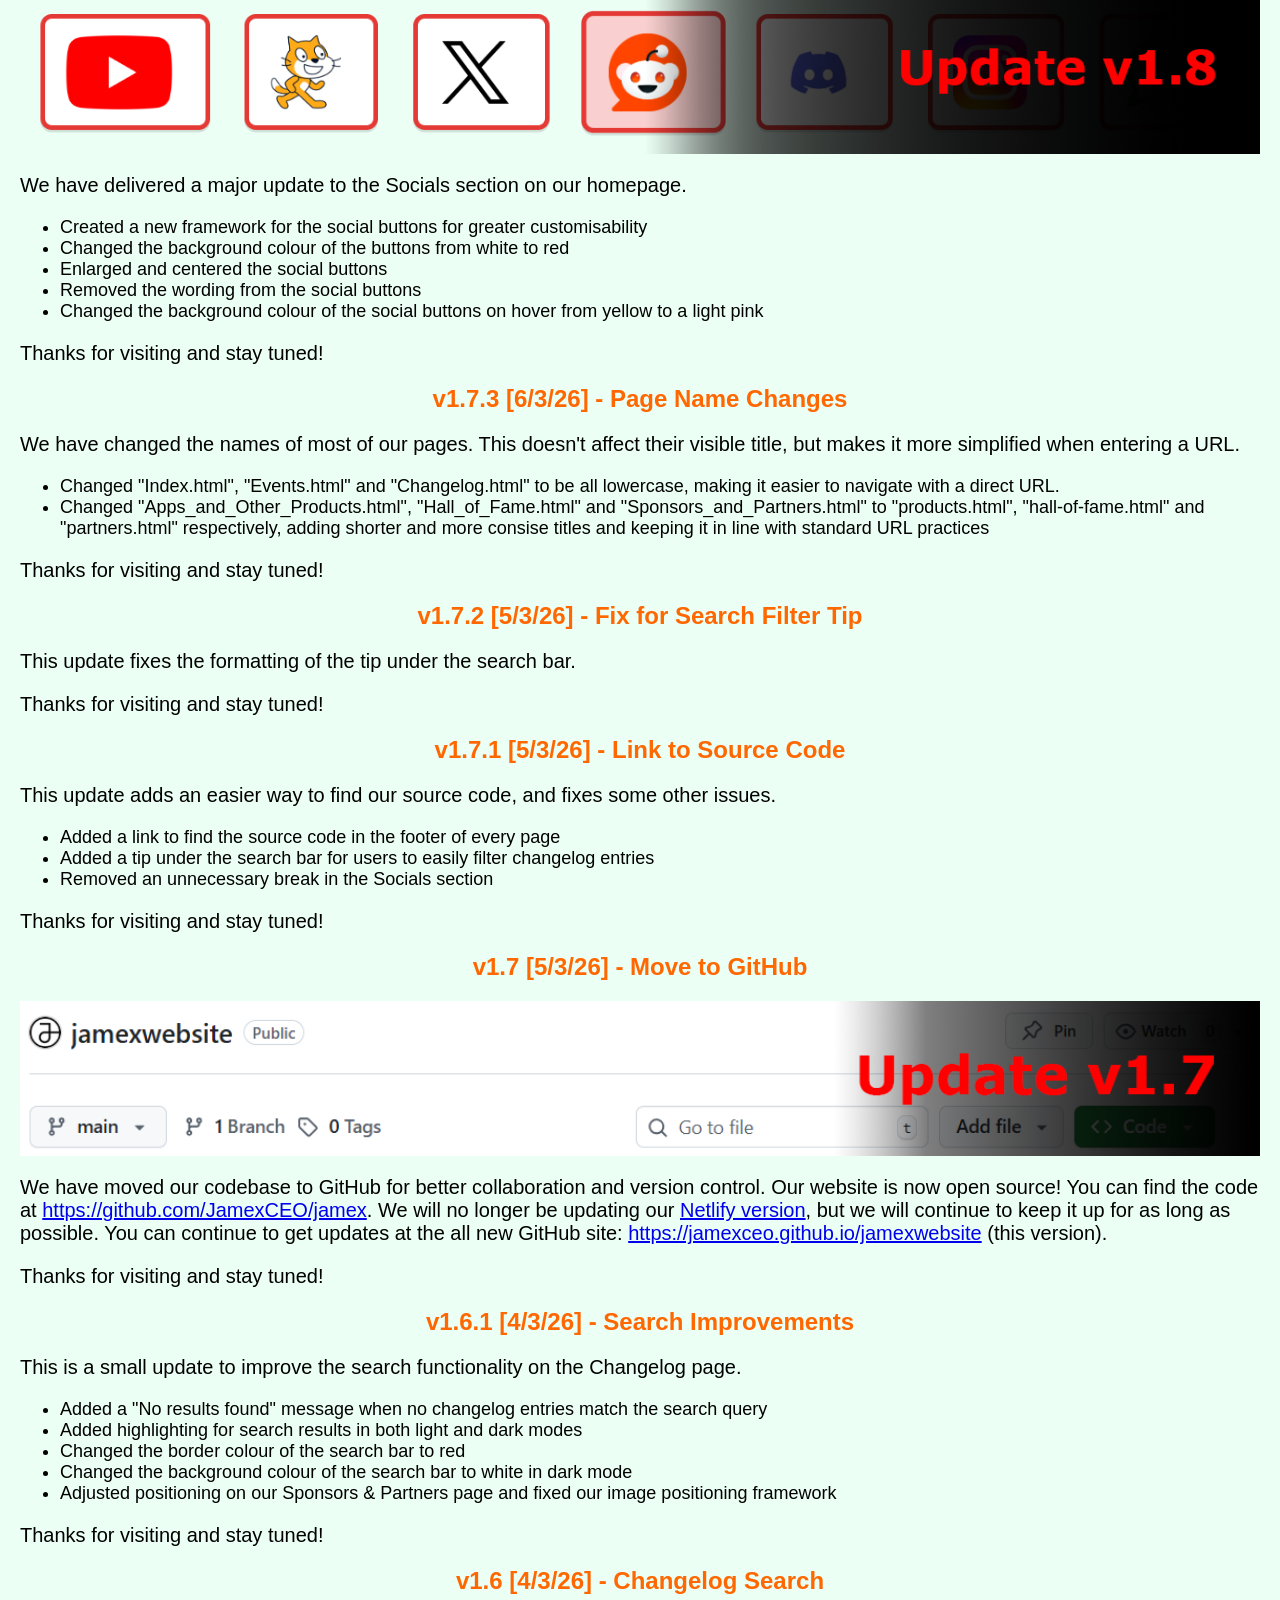
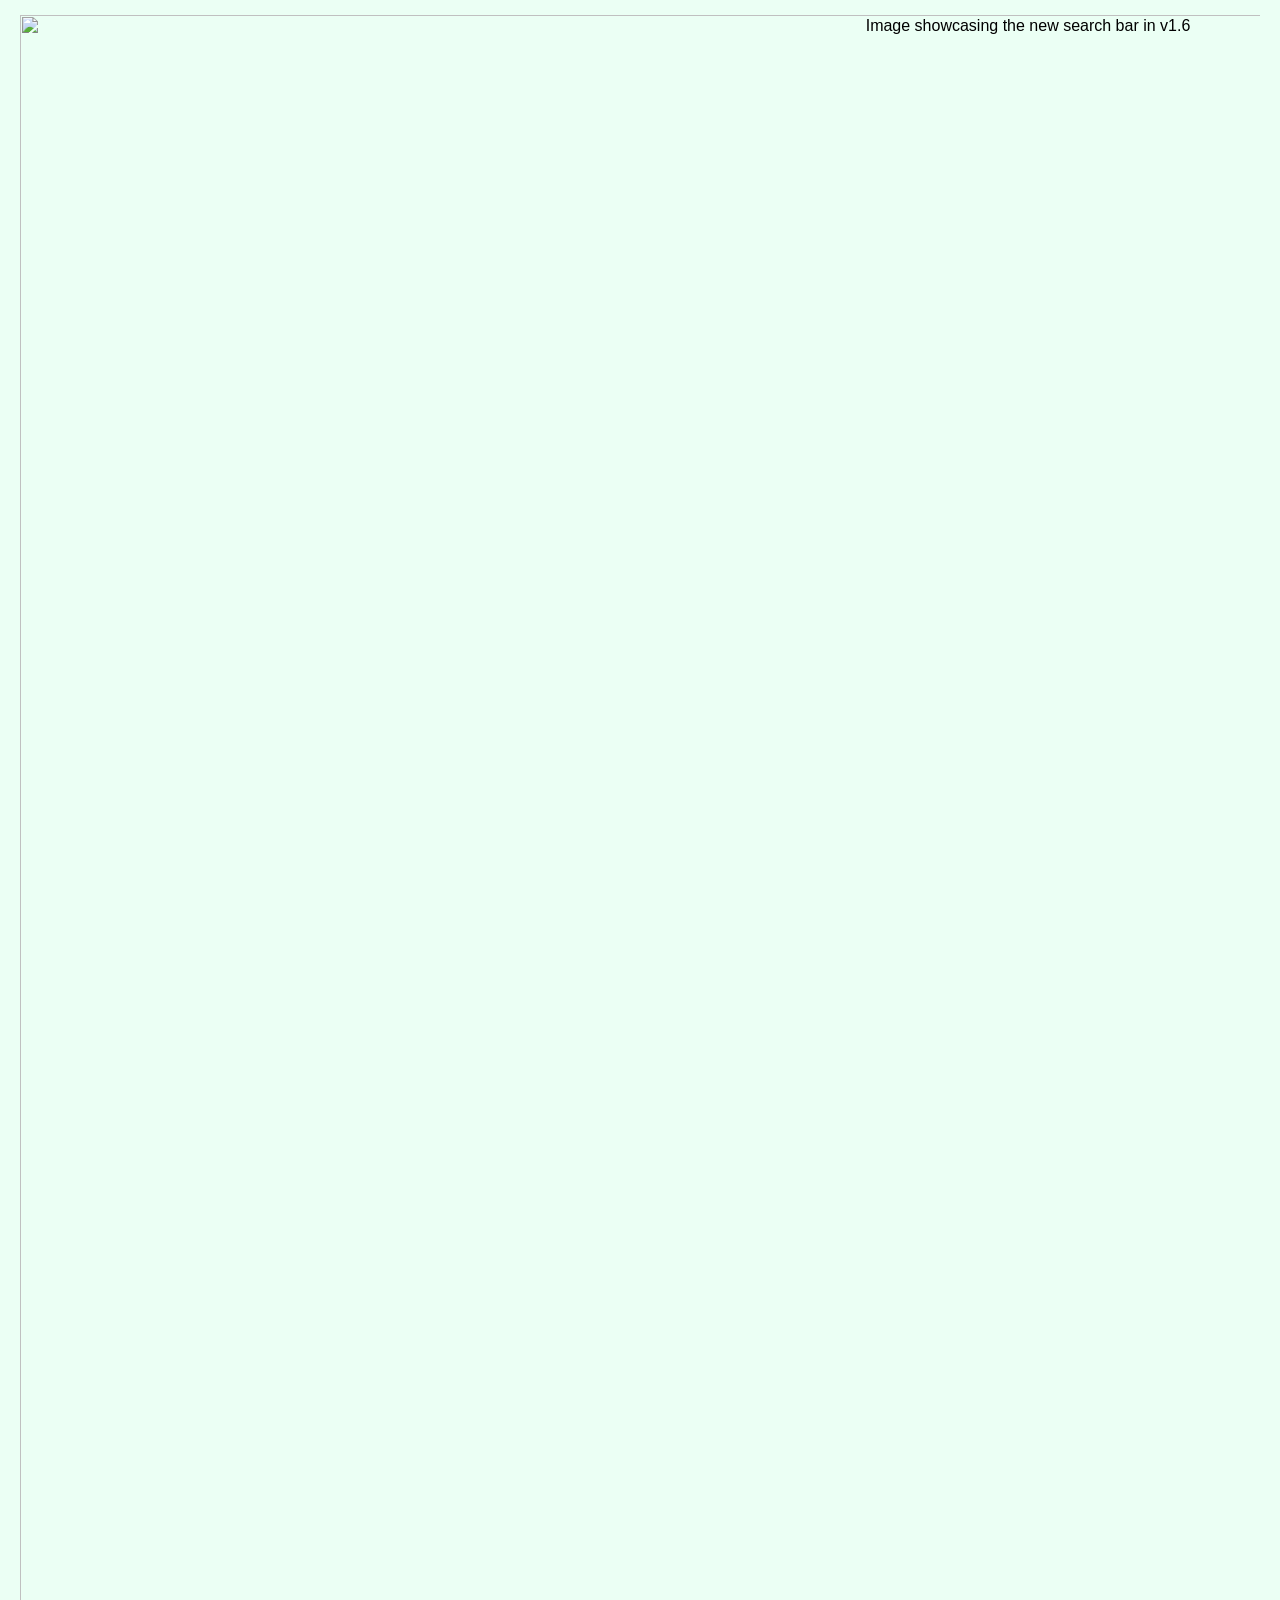
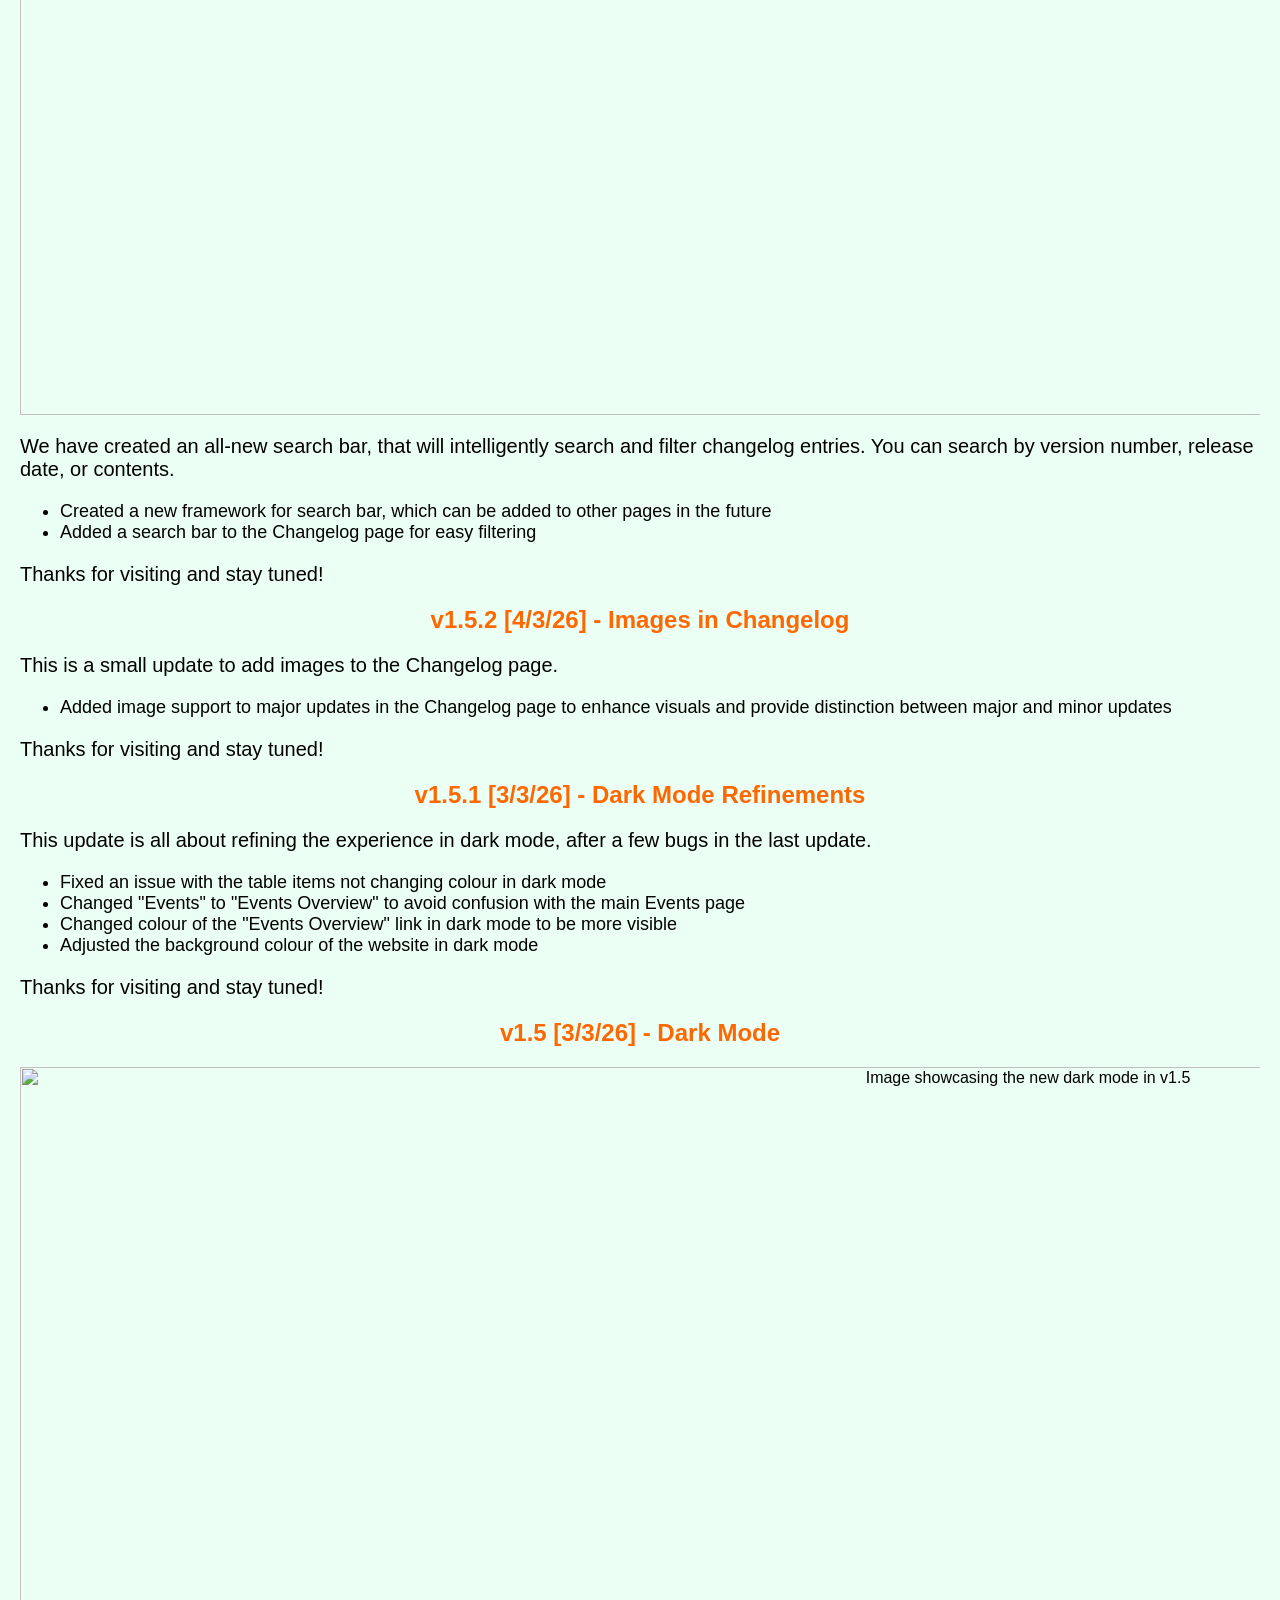
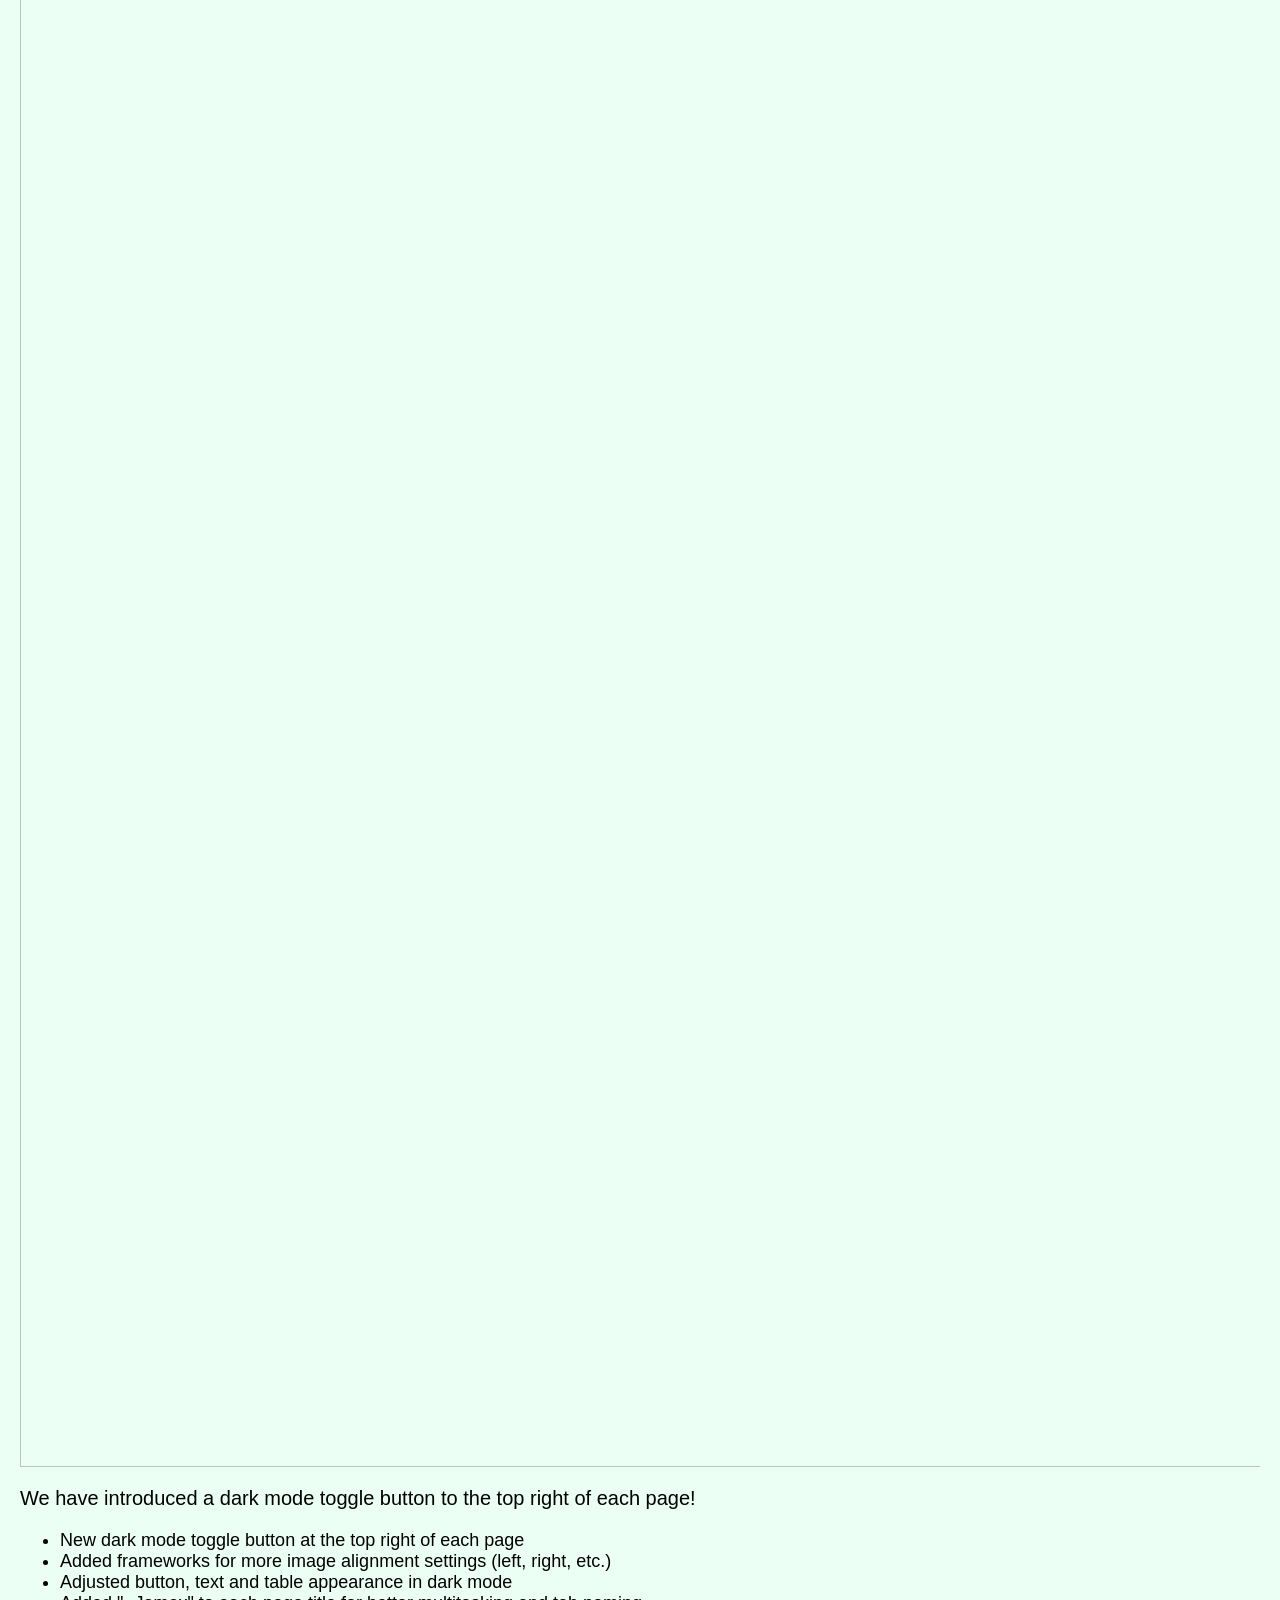
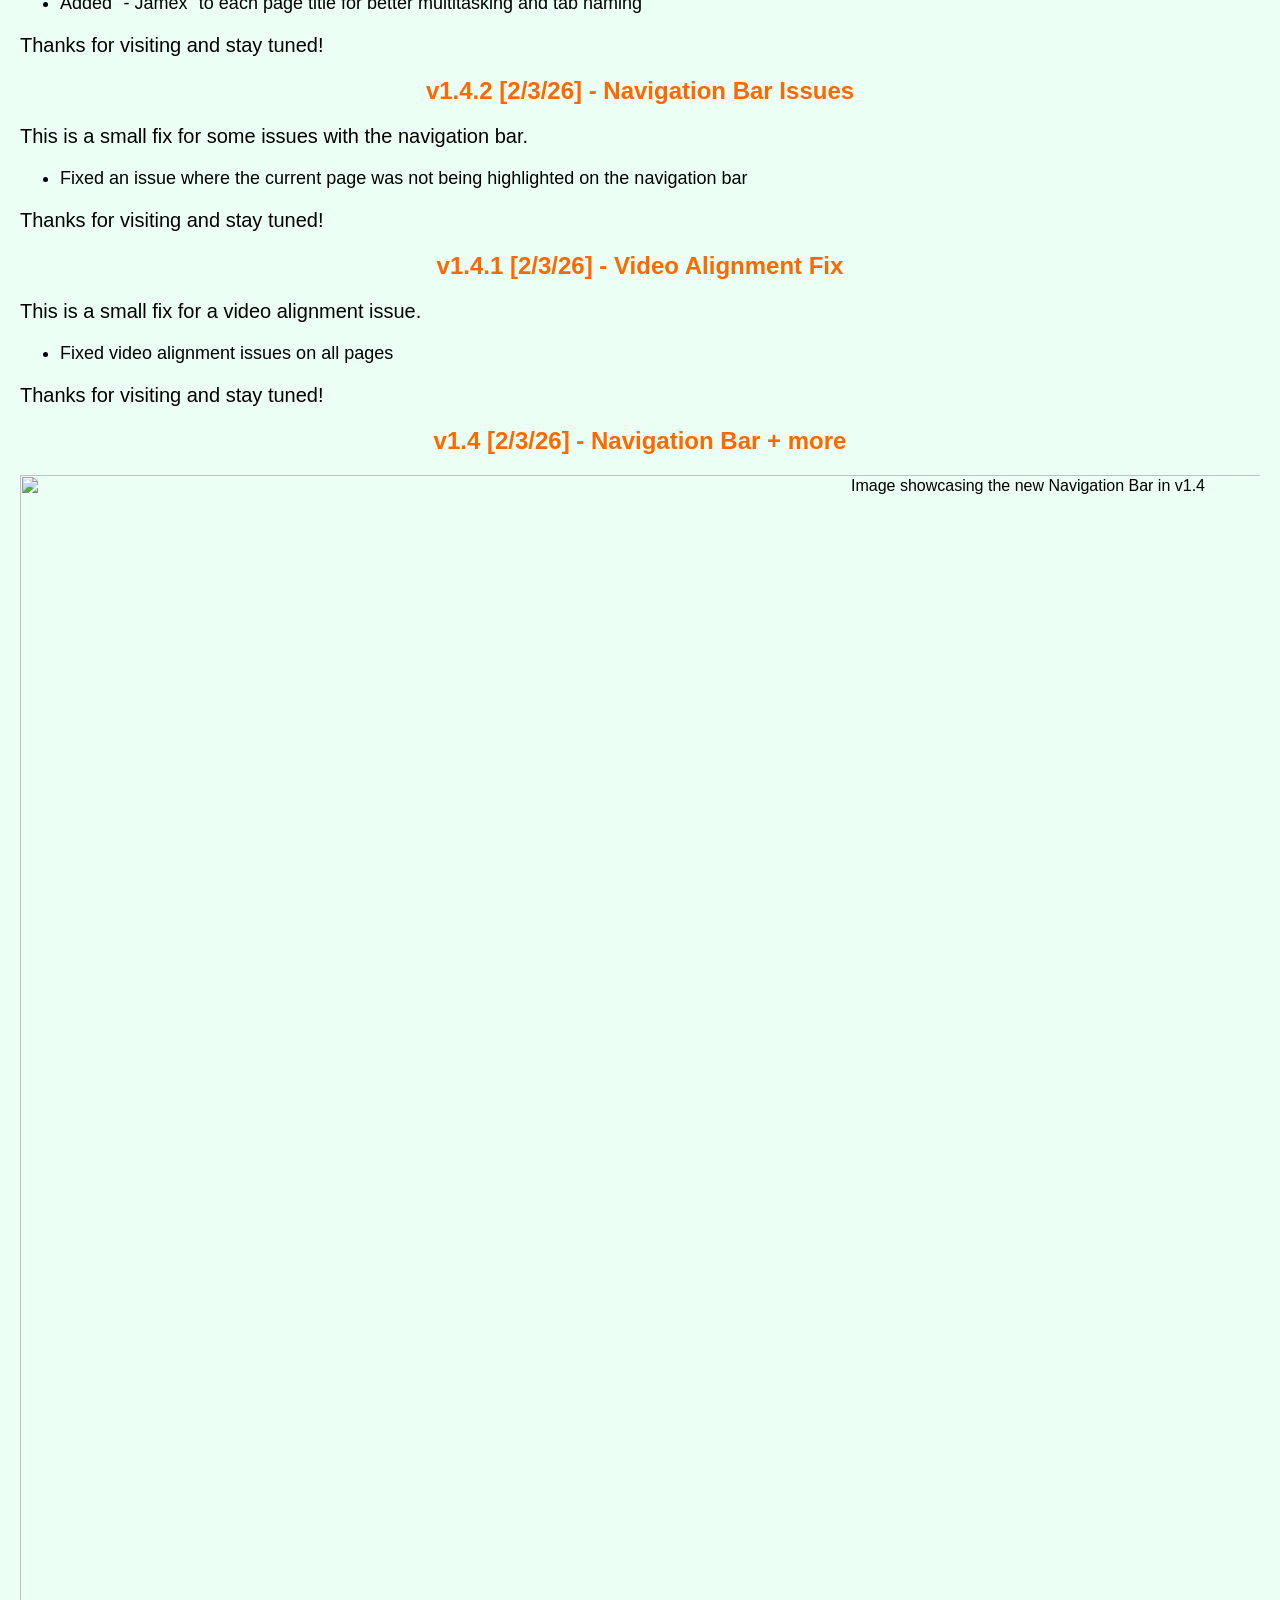
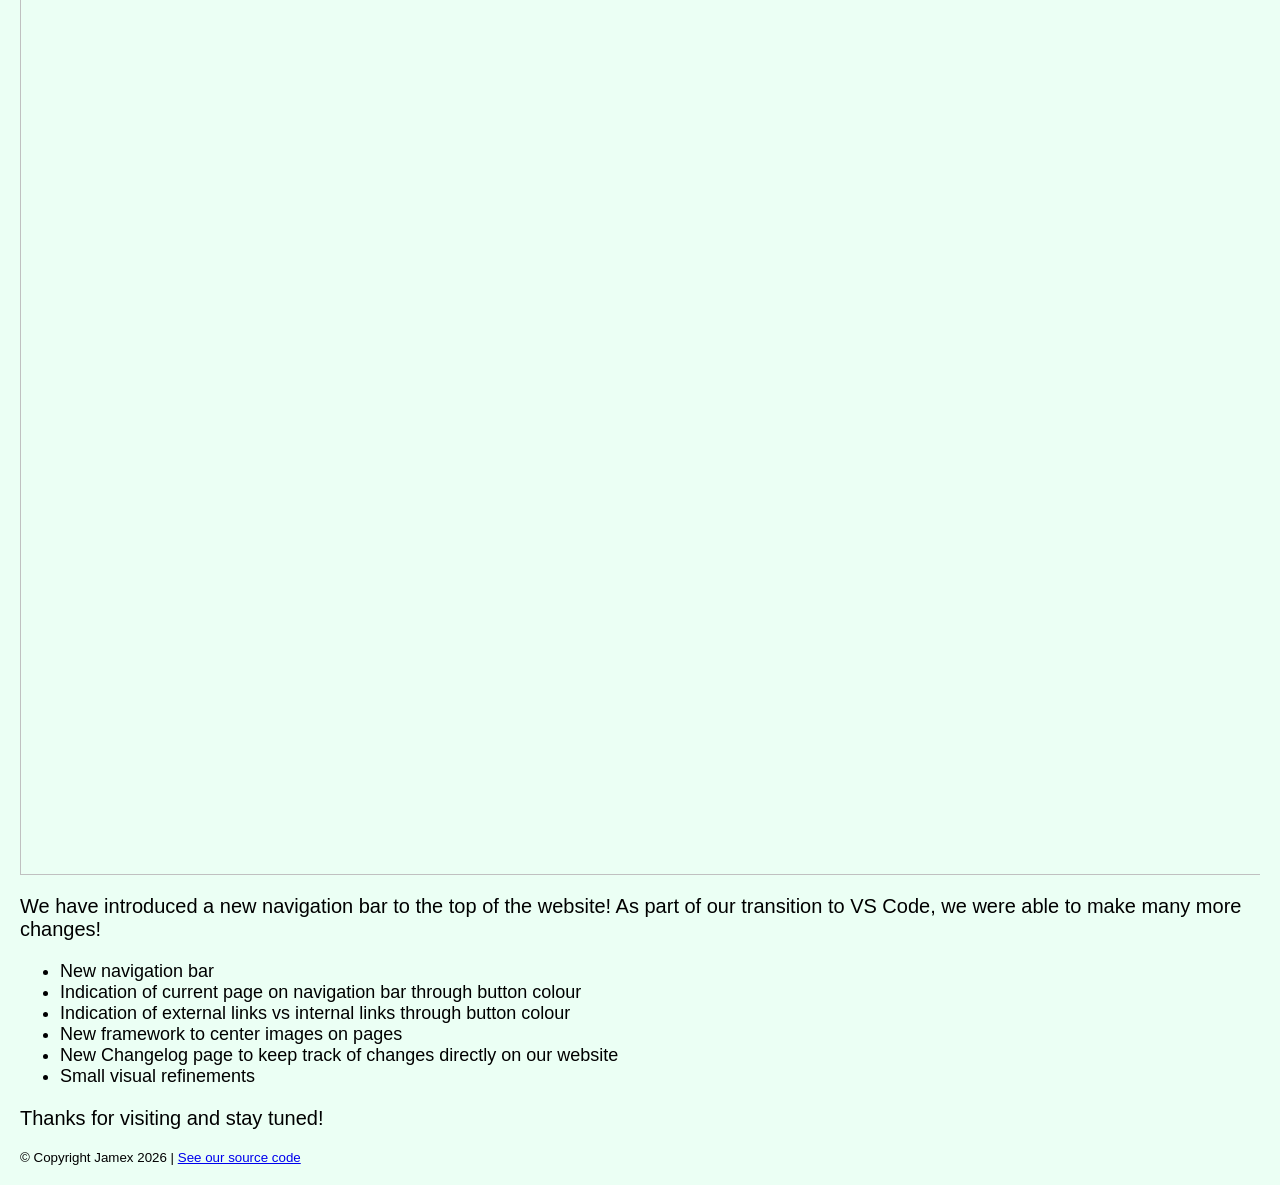
==== commit da90b9c4: "v1.11.2 - Social Embeds Repositioning This update udjusts the positioning of the main embeds (YouTub" ====
--- a/changelog.html
+++ b/changelog.html
@@ -15,6 +15,7 @@
             <li><a href="hall-of-fame.html">🏆 Hall of Fame</a></li>
             <li><a href="products.html">📱 Products</a></li>
             <li><a href="partners.html">🤝 Partners</a></li>
+            <li><a href="our-team.html">👥 Our Team</a></li>
             <li><a href="changelog.html">📝 Changelog</a></li>
         </ul>
     </nav>
@@ -29,6 +30,64 @@
             <!-- individual changelog entries wrapped for easy filtering -->
             <article class="changelog-entry">
                 <div class="tags"> #minor </div>
+                <h2> v1.11.2 [12/3/2026] - Social Embeds Repositioning </h2>
+                <p> This update udjusts the positioning of the main embeds (YouTube, X, Discord) for a cleaner look. </p>
+                <ul>
+                    <li> Added a new "X Hashtag" embed that allows users to quickly post on X with the #jamexwebsite hashtag </li>
+                    <li> Rearranged the layout of the Social Embeds by stacking the YouTube and X embeds vertically </li>
+                </ul>
+                <p> Thanks for visiting and stay tuned! </p>
+            </article>
+            <article class="changelog-entry">
+                <div class="tags"> #major </div>
+                <h2> v1.11 [10/3/26] - Minor Improvements </h2>
+                <div class="image-container">
+                    <img src="assets/v1.11-image.png" width="2000" alt="Promotional image for v1.11">
+                </div>
+                <p> This update doesn't add any major new features, but provides many small improvements to all aspects to our website. </p>
+                <ul>
+                    <li> Added Labour Day to the Events Overview </li>
+                    <li> Added NAPLAN to the Events Overview </li>
+                    <li> Wrote a section describing NAPLAN in the Events page </li>
+                    <li> Added a button to our Chess.com account </li>
+                    <li> Changed the order of positions in the Our Team page to have "All Employees" before the Departments section </li>
+                    <li> Duplicated the search framework onto the Events and Hall of Fame pages to prepare for full implementation in the future </li>
+                </ul>
+                <p> Thanks for visiting and stay tuned! </p>
+            </article>
+            <article class="changelog-entry">
+                <div class="tags"> #minor </div>
+                <h2> v1.10.2 [9/3/26] - Partners Refinement </h2>
+                <p> This update fixes the naming of the Partners page on the tab label, keeping consistency. </p>
+                <p> Thanks for visiting and stay tuned! </p>
+            </article>
+            <article class="changelog-entry">
+                <div class="tags"> #minor </div>
+                <h2> v1.10.1 [9/3/26] - Application Form </h2>
+                <p> This update adds a form to apply for a job at Jamex to the Our Team page, and more. </p>
+                <ul>
+                    <li> Added a Google Form to apply for a job at Jamex to the Our Team page </li>
+                    <li> Added a QR Code to the Google Form </li>
+                    <li> Added a "All Employees" section to the Our Team page </li>
+                </ul>
+                <p> Thanks for visiting and stay tuned! </p>
+            </article>
+            <article class="changelog-entry">
+                <div class="tags"> #major </div>
+                <h2> v1.10 [9/3/26] - Our Team Page Launch </h2>
+                <div class="image-container">
+                    <img src="assets/v1.10-image.png" width="2000" alt="Image showcasing the new Our Team page in v1.10">
+                </div>
+                <p> This update brings the "Meet the Team" page from the old Google Sites version to our new website, as "Our Team". </p>
+                <ul>
+                    <li> Adds the "Our Team" page to the website </li>
+                    <li> Creates a new framework for collapsible headings </li>
+                    <li> Adds the positions for Founder, Co-Founder, CEO, Co-CEO and Manager to our site </li>
+                </ul>
+                <p> Thanks for visiting and stay tuned! </p>
+            </article>
+            <article class="changelog-entry">
+                <div class="tags"> #minor </div>
                 <h2> v1.9.1 [8/3/26] - Changelog Tags Fix </h2>
                 <p> This update fixes an issue where the previous update (v1.9) was incorrectly labelled as a minor update. </p>
                 <p> Thanks for visiting and stay tuned! </p>
--- a/style.css
+++ b/style.css
@@ -60,7 +60,7 @@
 
 h3 {
 	color: #ffc000;
-	text-align: left;
+	text-align: center;
 	font-family: Verdana, sans-serif;
 }
 
@@ -350,4 +350,74 @@
 /* tags are for search only; hide visually but keep in DOM */
 .tags {
     display: none;
+}
+
+.youtube-box {
+  background-color: #f9f9f9; /* Light grey background to make the red pop */
+  padding: 15px;
+  border-radius: 10px;
+  display: inline-block; /* Keeps the box tight around the button */
+  margin: 20px 0;
+  border: 1px solid #ddd;
+}
+
+/* If you are in Dark Mode, use this instead: */
+.dark-mode .youtube-box {
+  background-color: #222;
+  border: 1px solid #444;
+} 
+
+/* Style the box */
+.collapse {
+  background-color: #EBFFF4;
+  color: #ff0000;
+  border-radius: 8px;
+  margin-bottom: 10px;
+  overflow: hidden;
+  font-size: 24px;
+  border: 1px solid red;
+}
+
+/* Style the clickable heading */
+.collapse summary {
+  padding: 15px;
+  cursor: pointer;
+  font-weight: bold;
+  list-style: none; /* Removes the default arrow in some browsers */
+  background-color: white;
+}
+
+/* Change color on hover */
+.collapse summary:hover {
+  background-color: #D5FFE8;
+}
+
+/* Style the hidden content */
+.collapse .content {
+  padding: 15px;
+  border-top: 1px solid #ff0000;
+  line-height: 1.6;
+  color: black;
+  font-size: 20px;
+}
+
+/* Dark Mode Version */
+.dark .collapse {
+  background-color: #363636; /* Deep charcoal */
+  color: red;          /* Brighter red for better contrast on dark */
+  border: 1px solid red;
+}
+
+.dark .collapse summary {
+  background-color: black;
+}
+
+.dark .collapse summary:hover {
+  background-color: #262626; /* Slightly lighter on hover */
+}
+
+.dark .collapse .content {
+  border-top: 1px solid red;
+  color: #e0e0e0;           /* Off-white for easy reading */
+  background-color: #363636;
 }
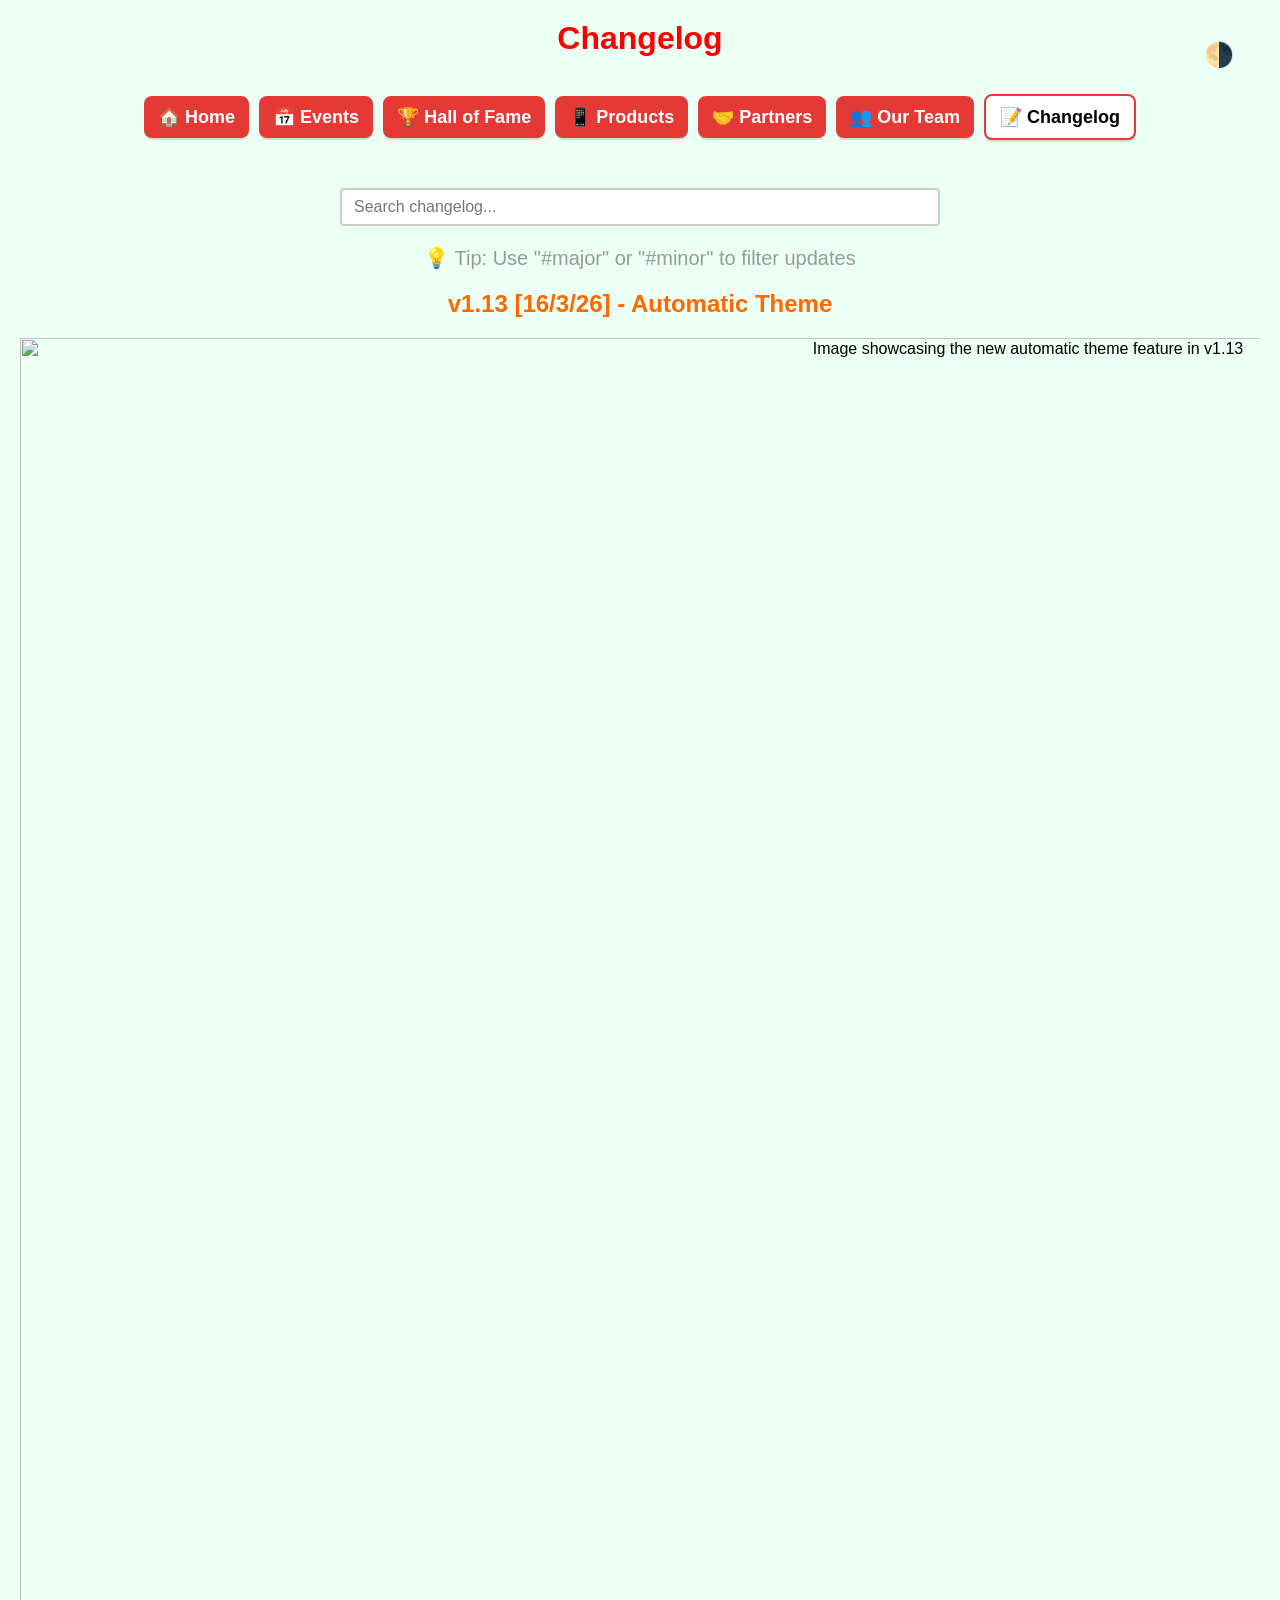
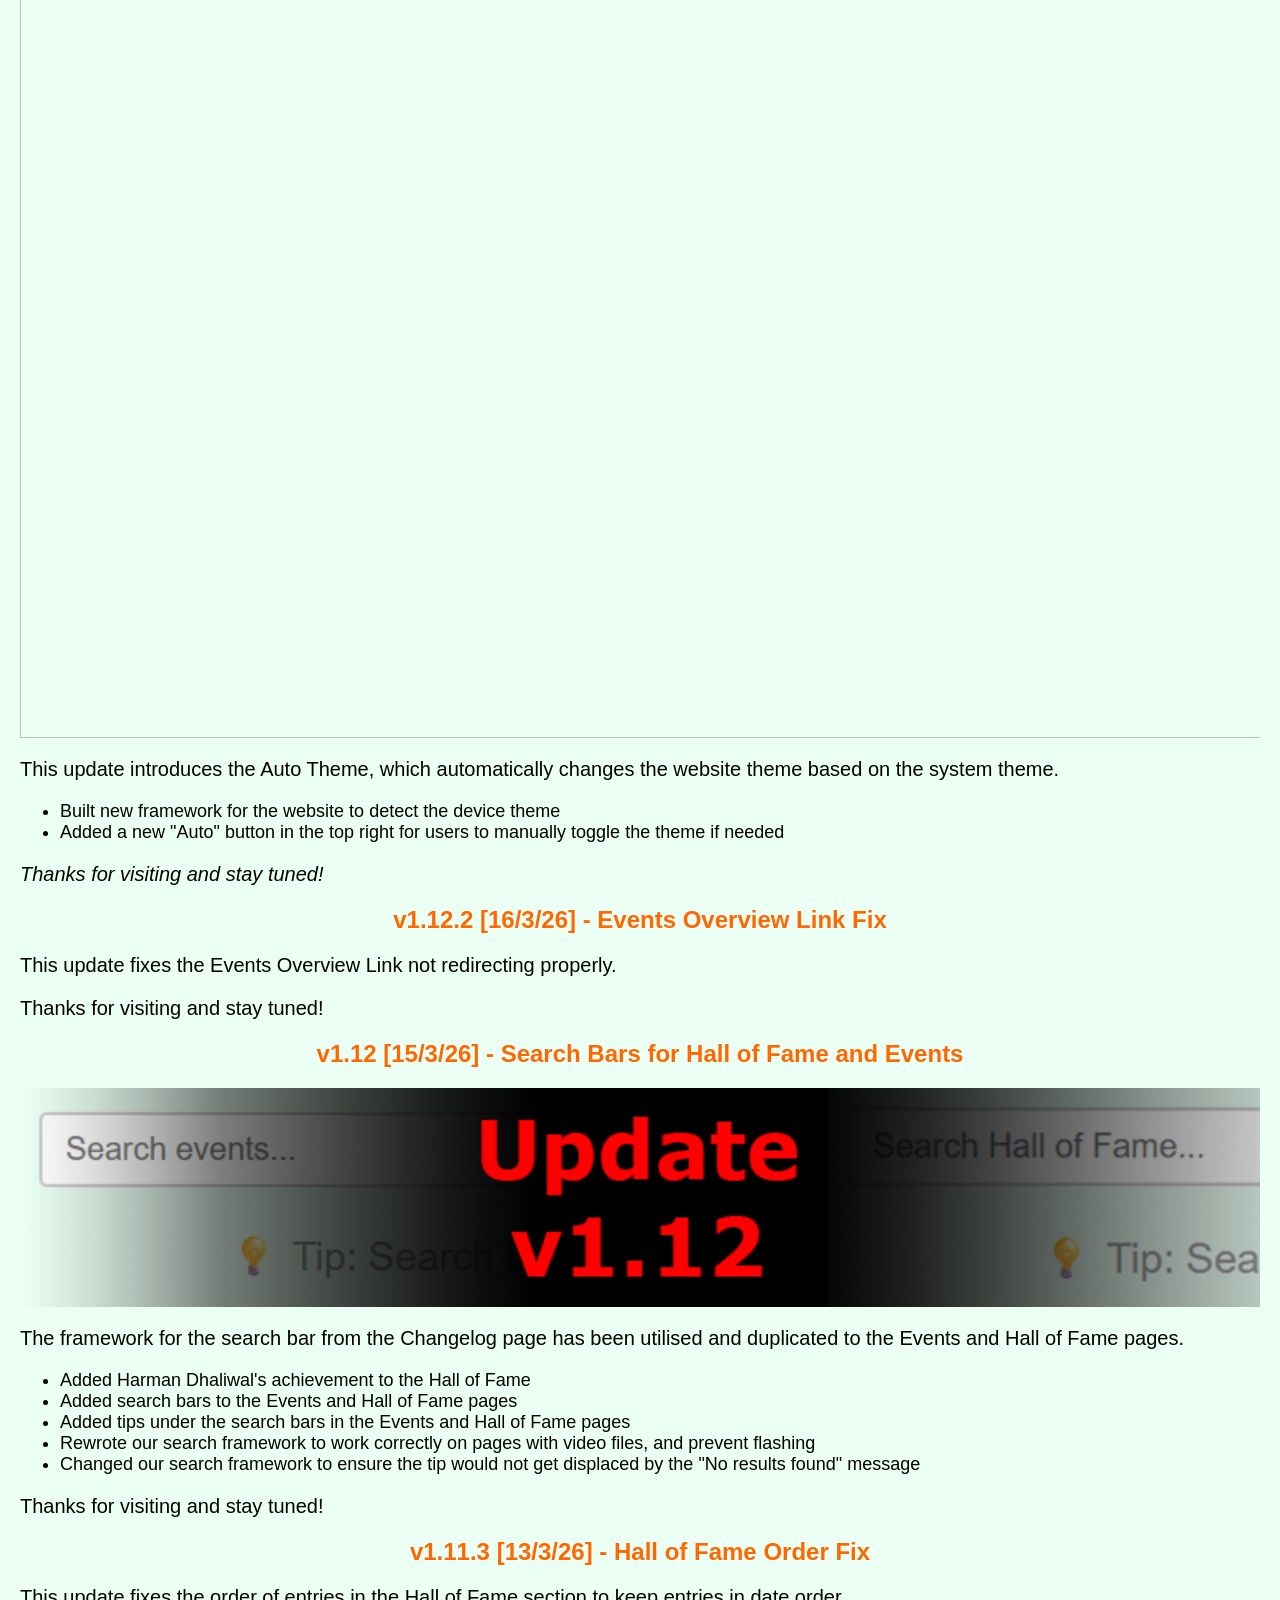
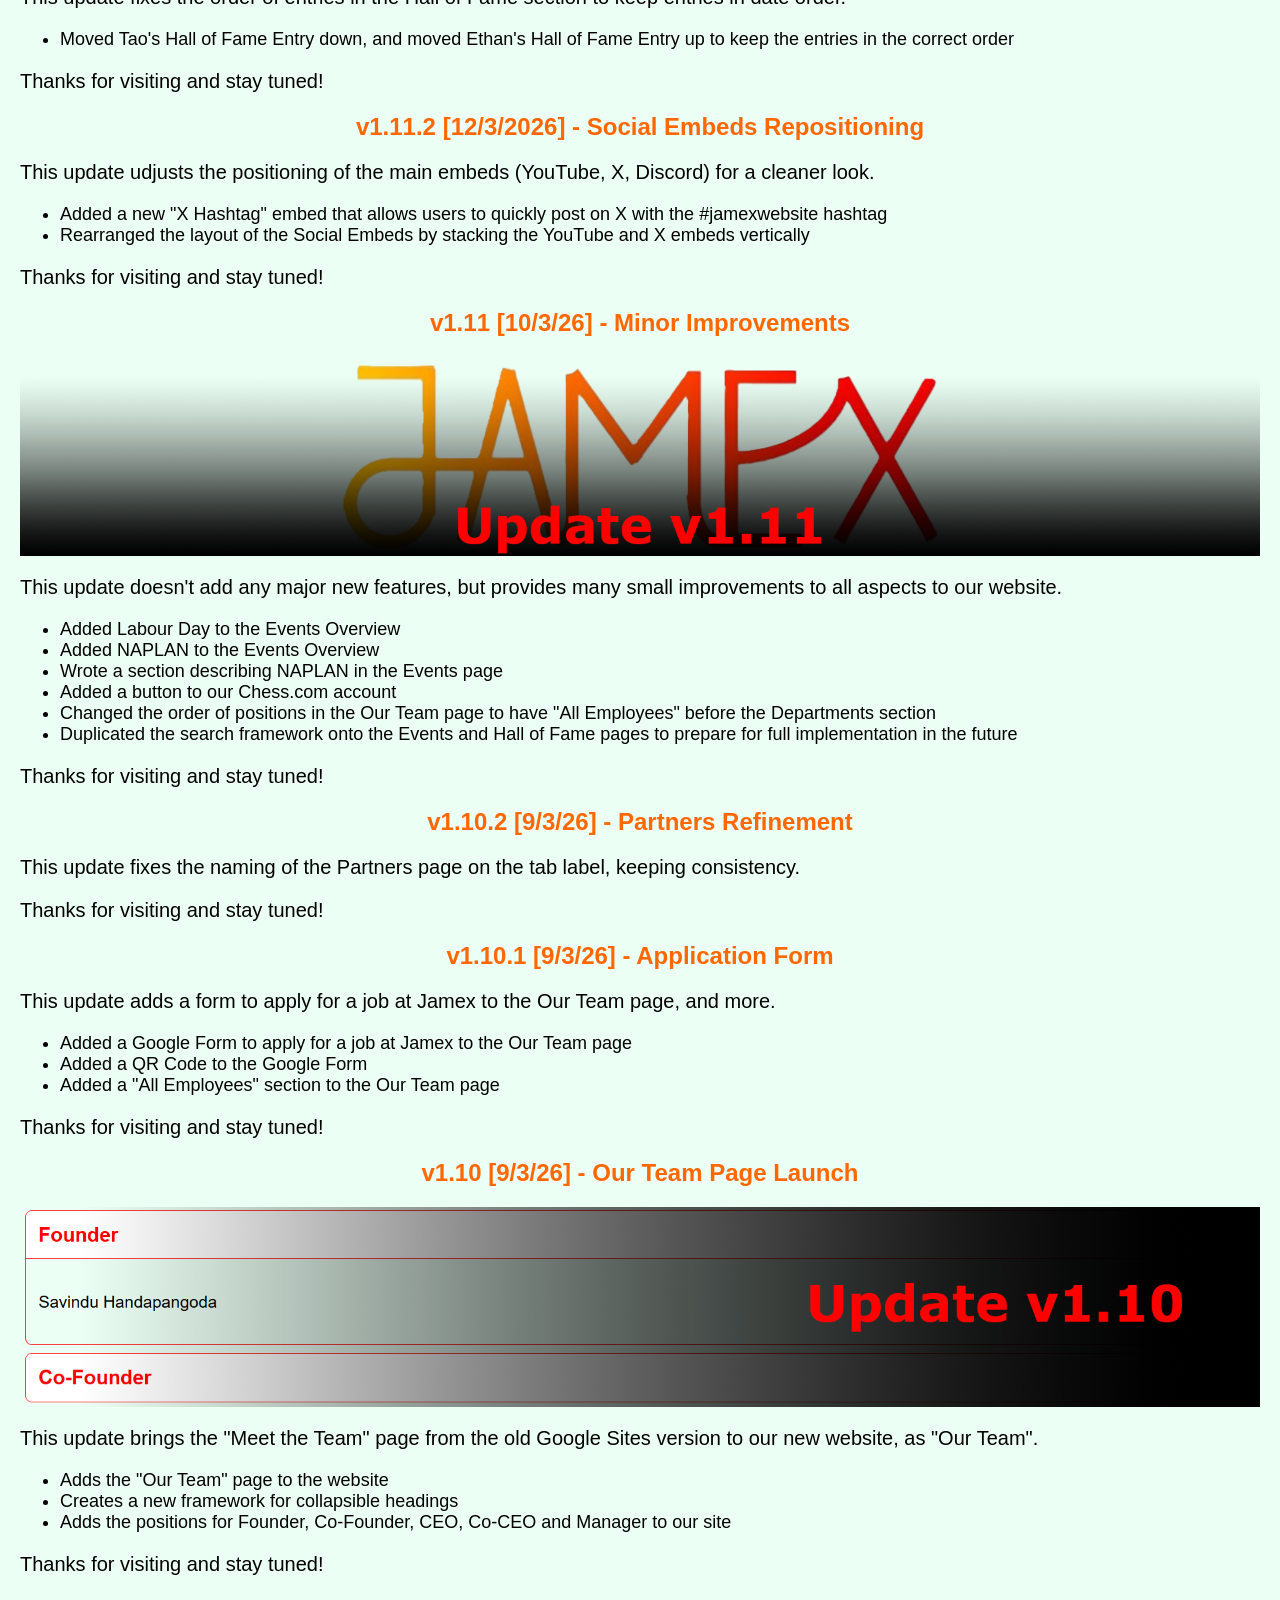
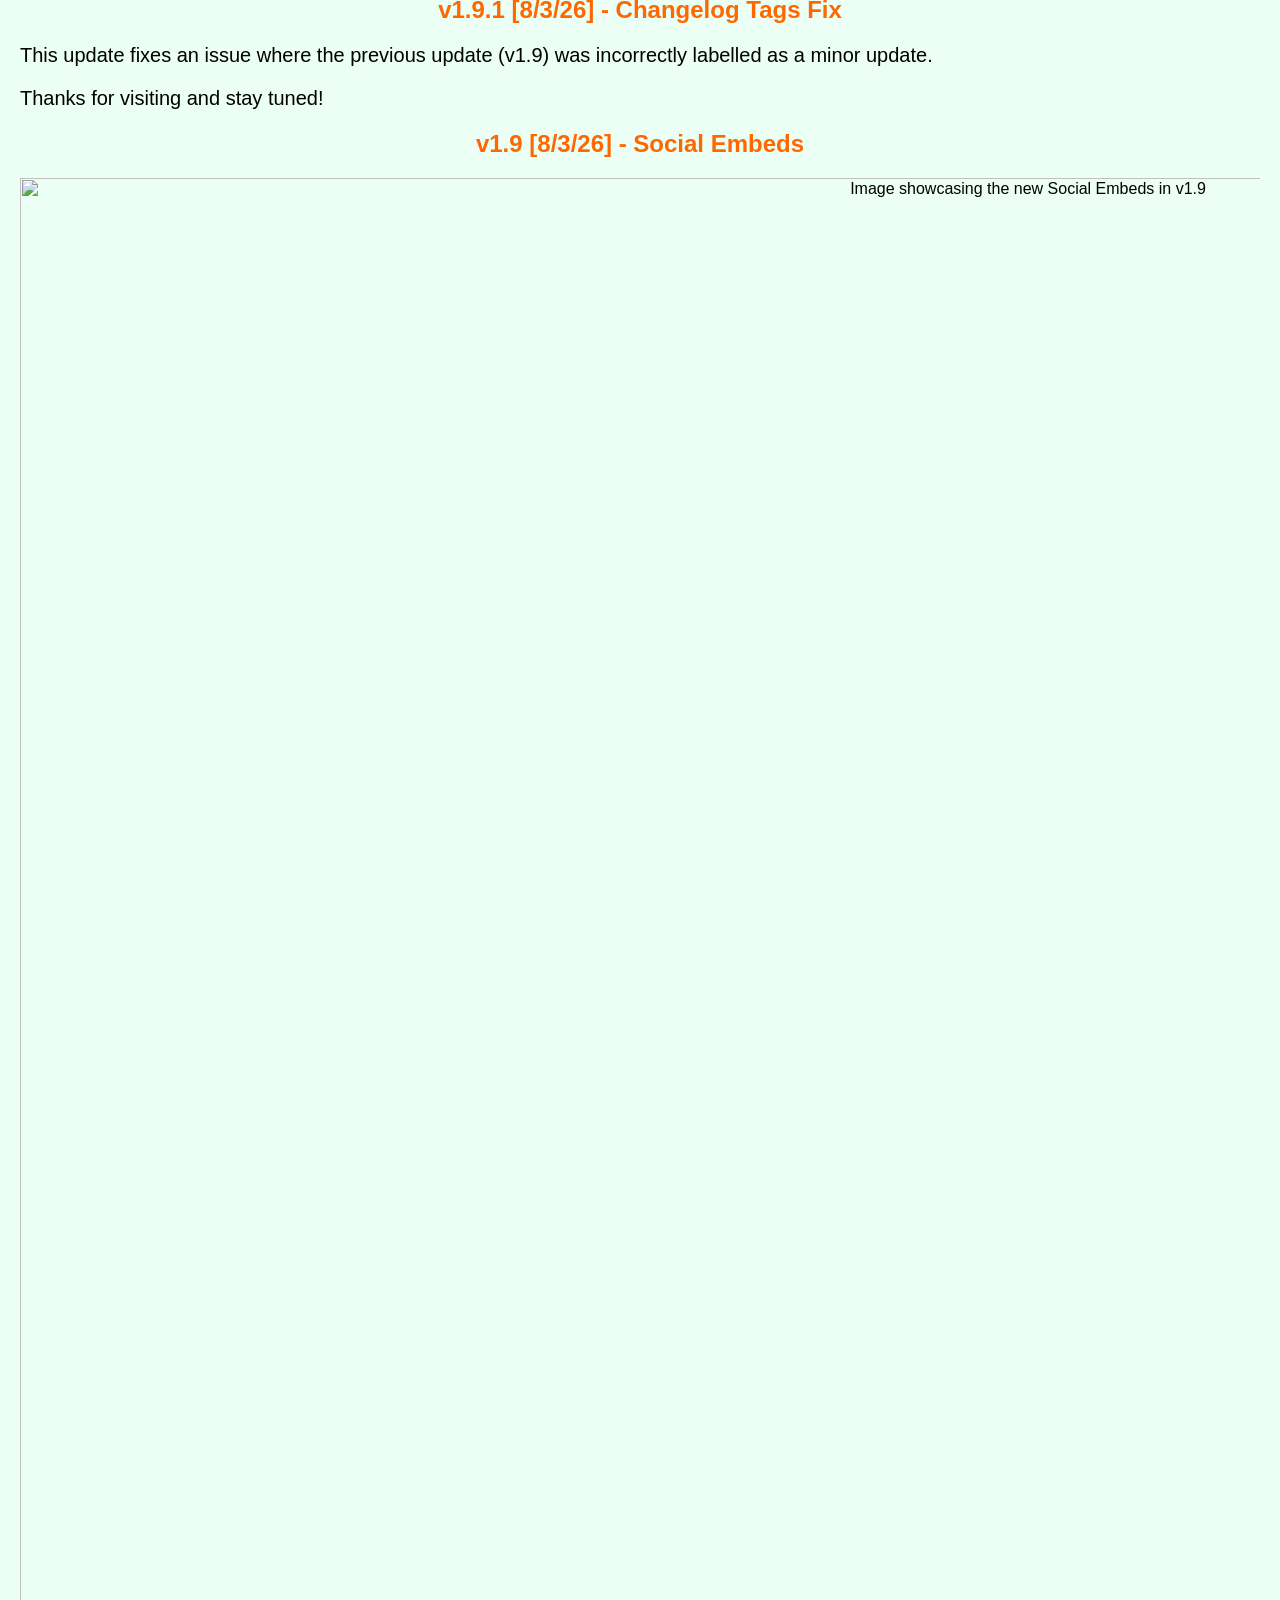
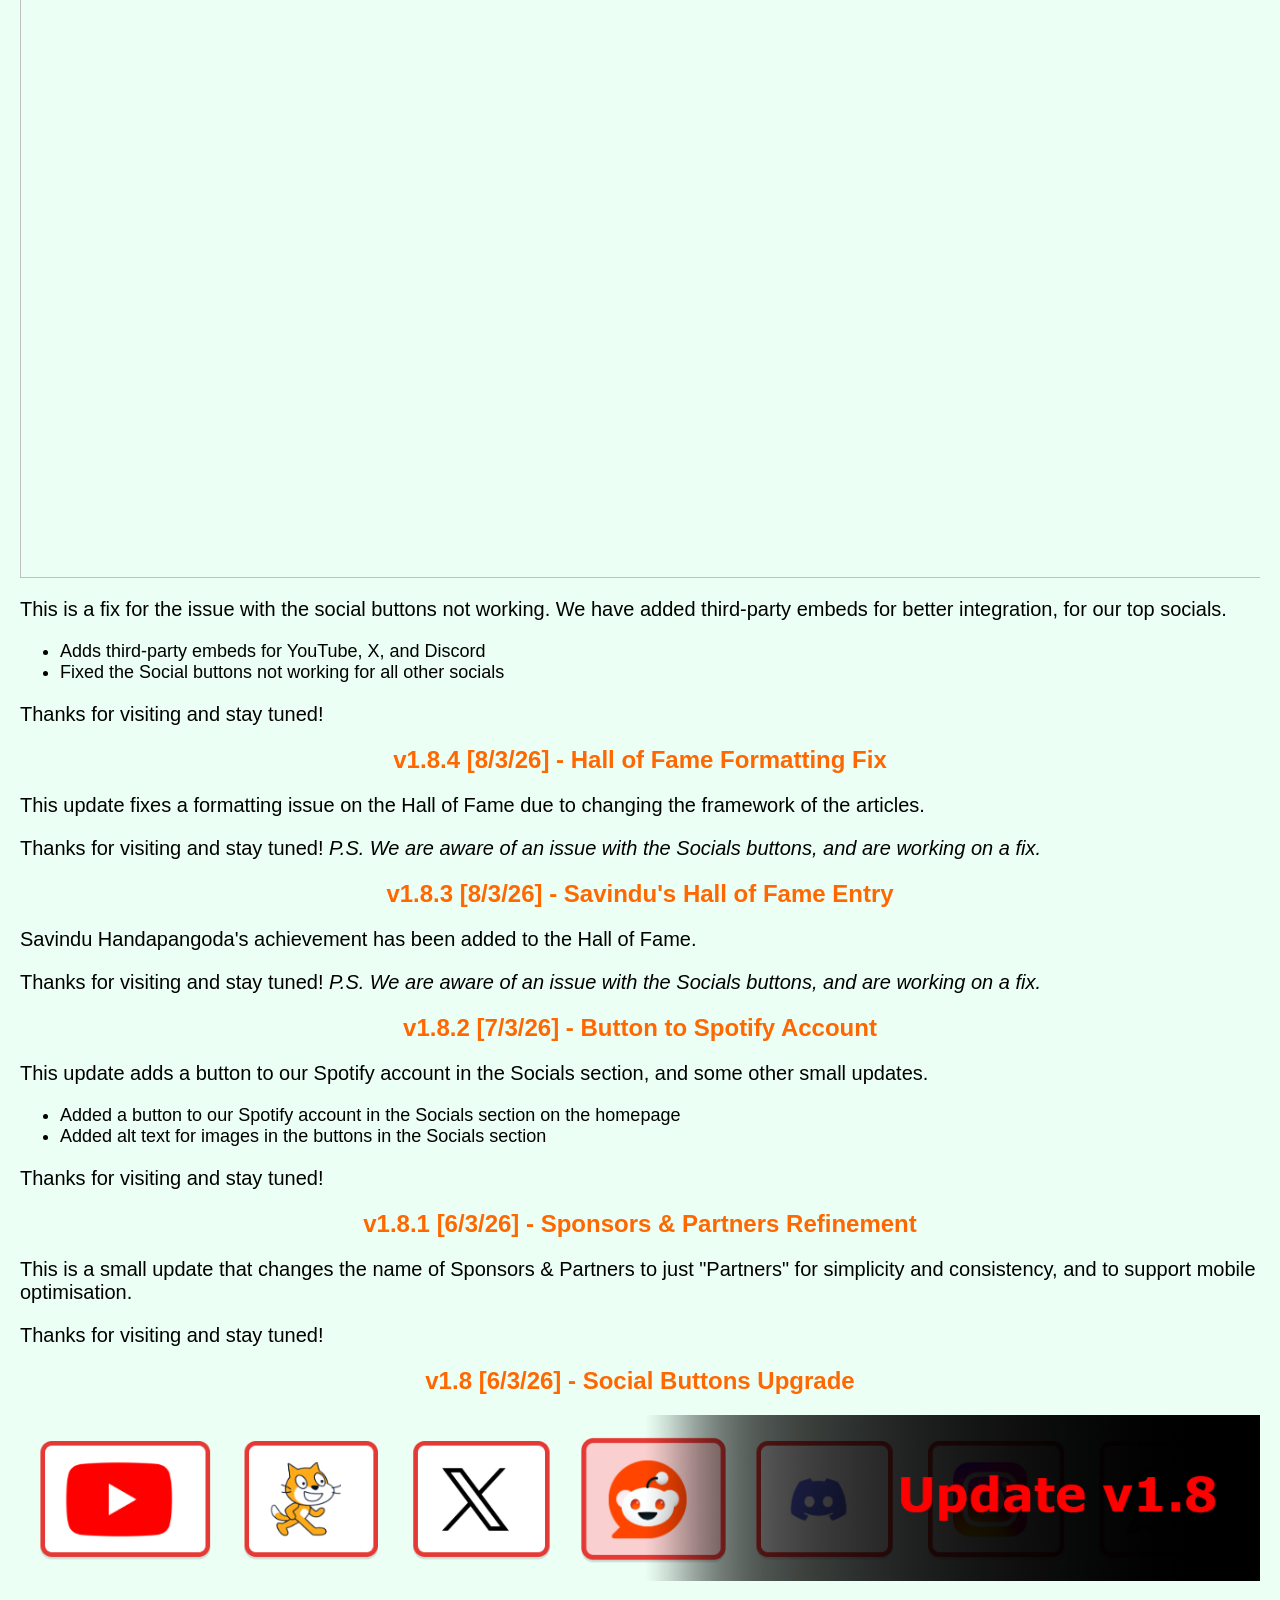
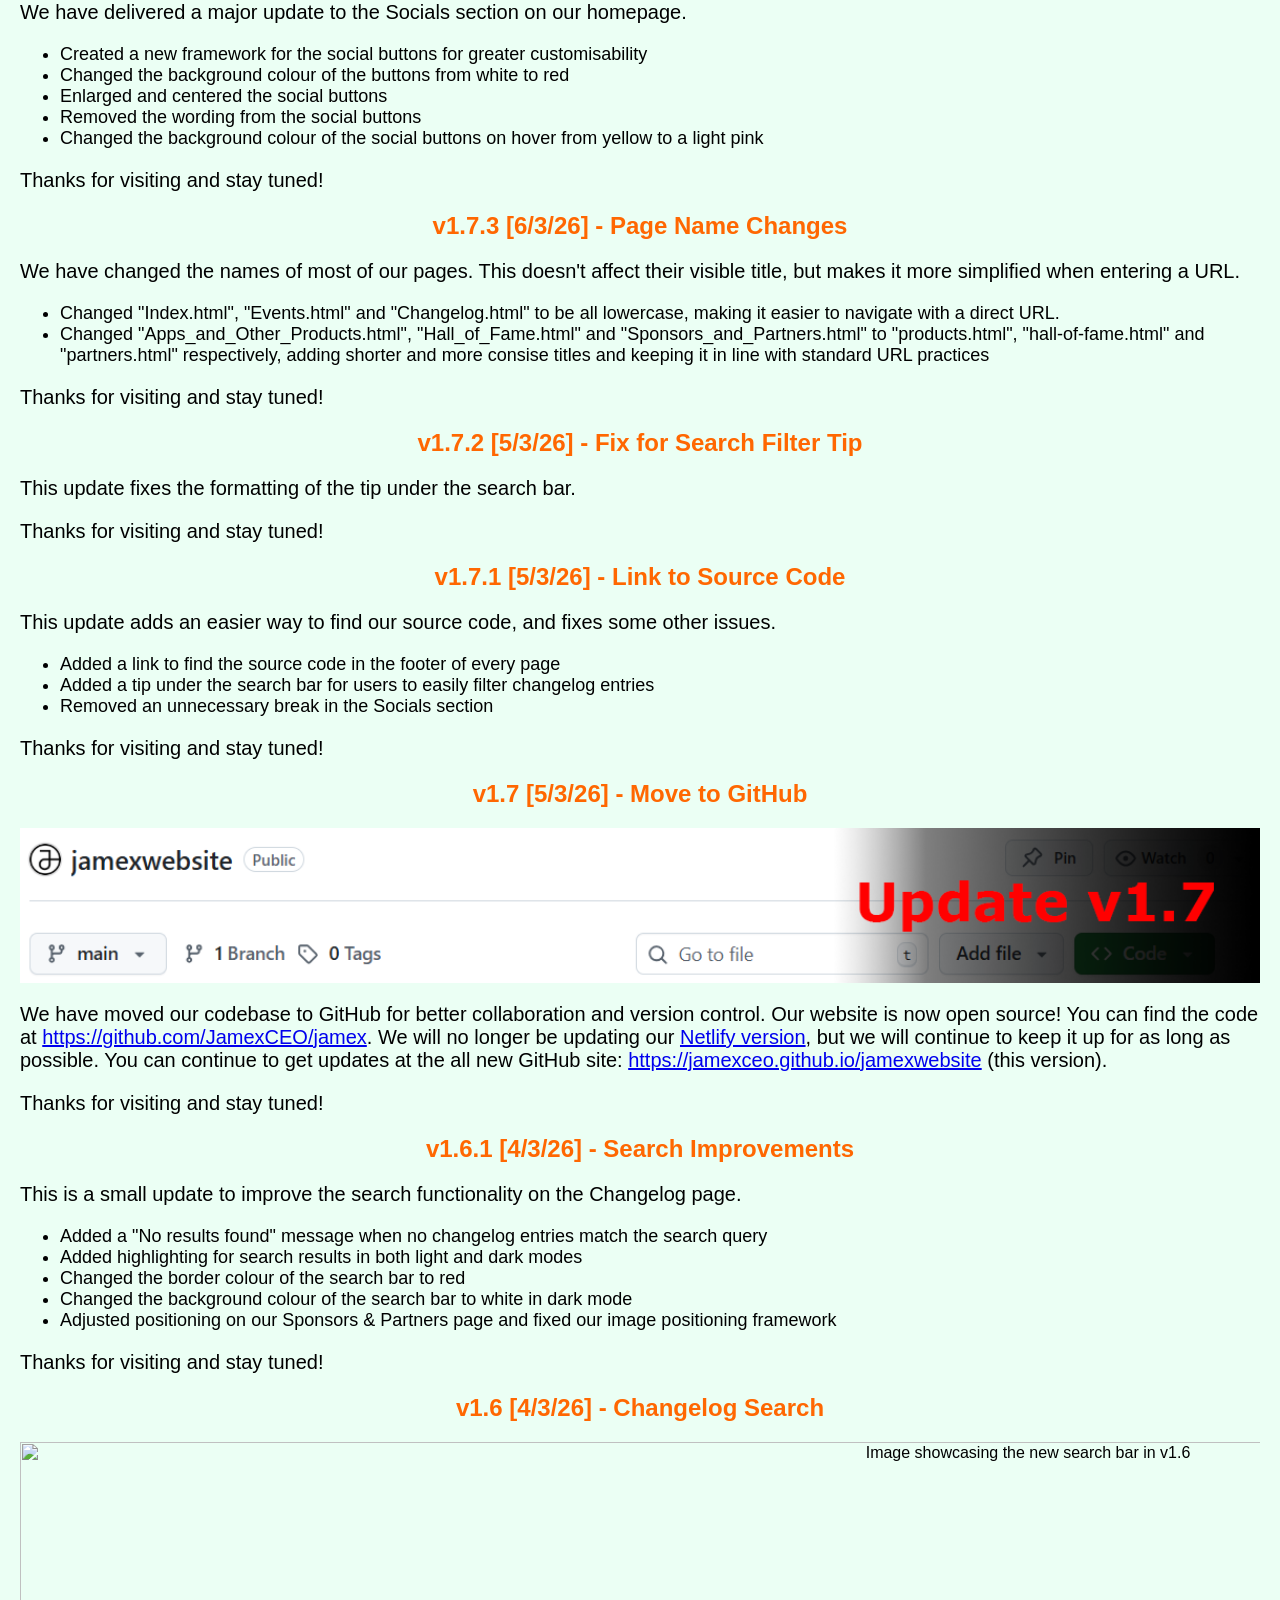
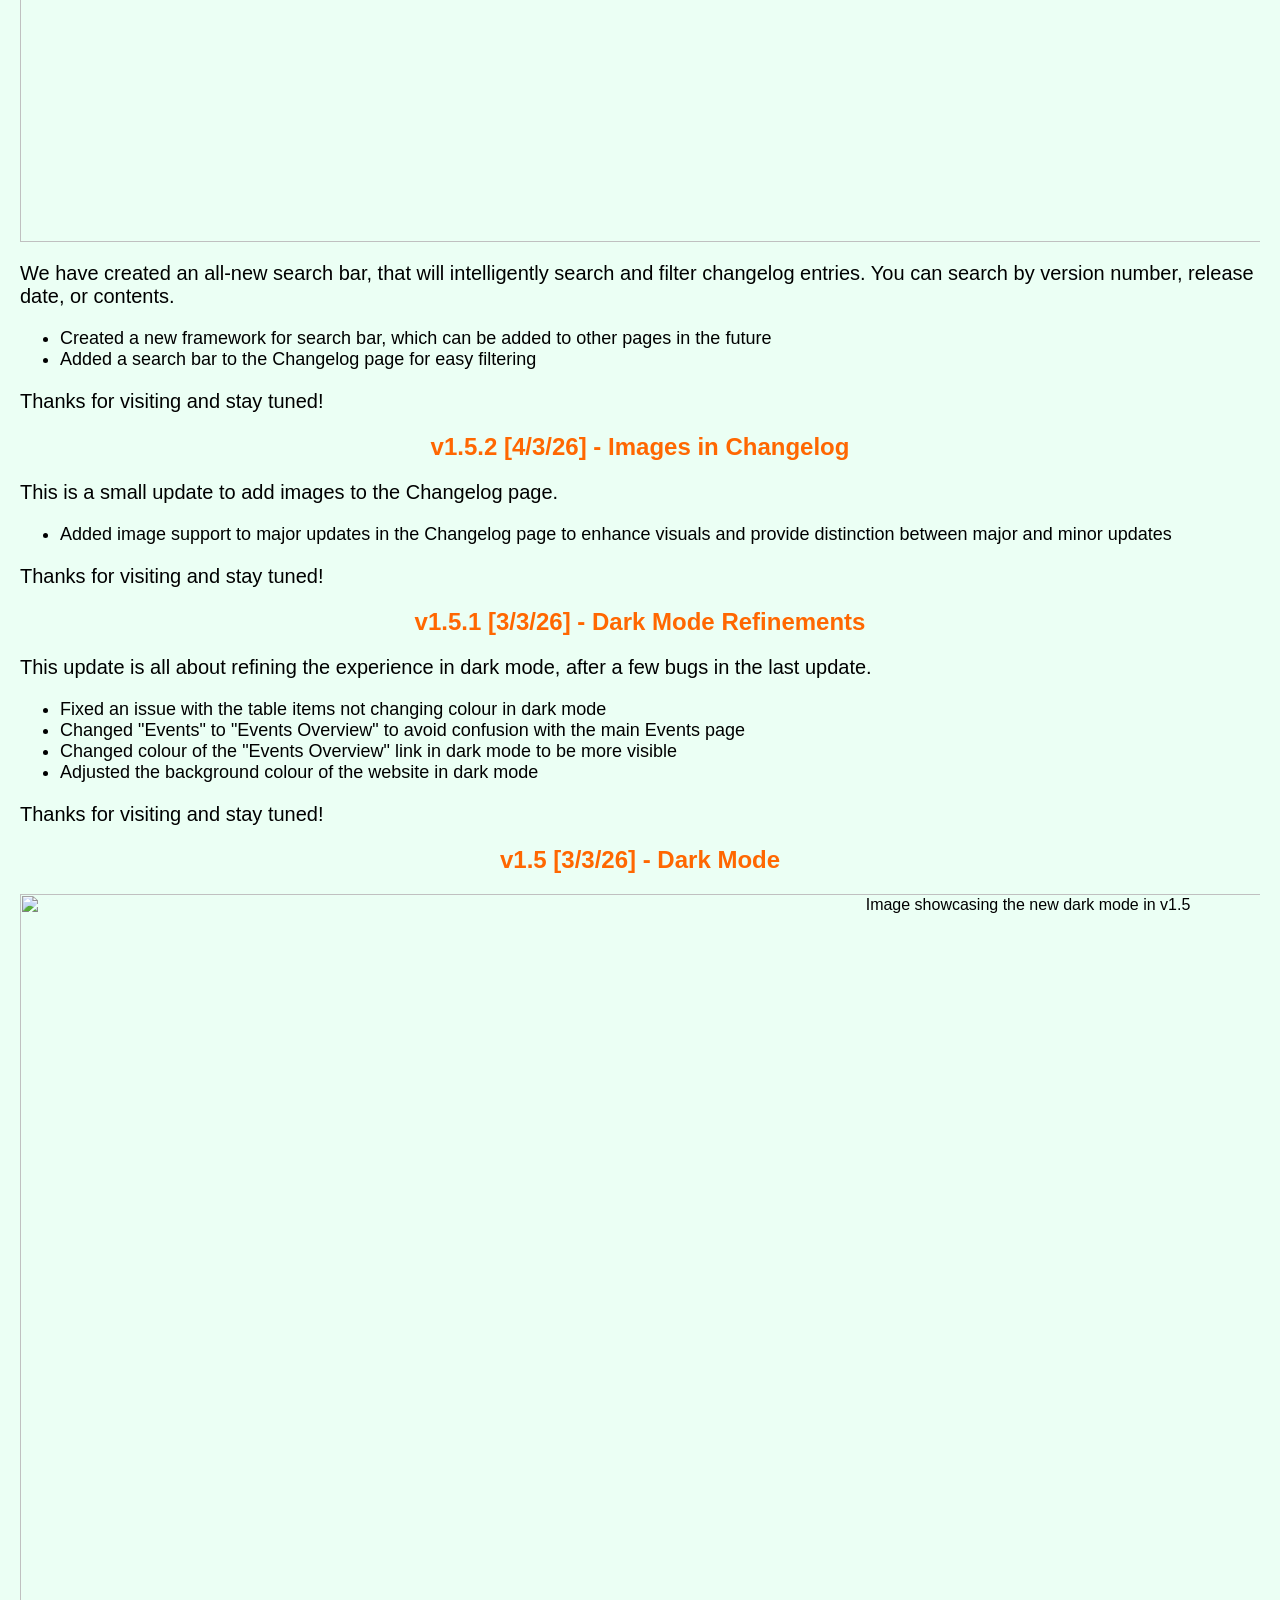
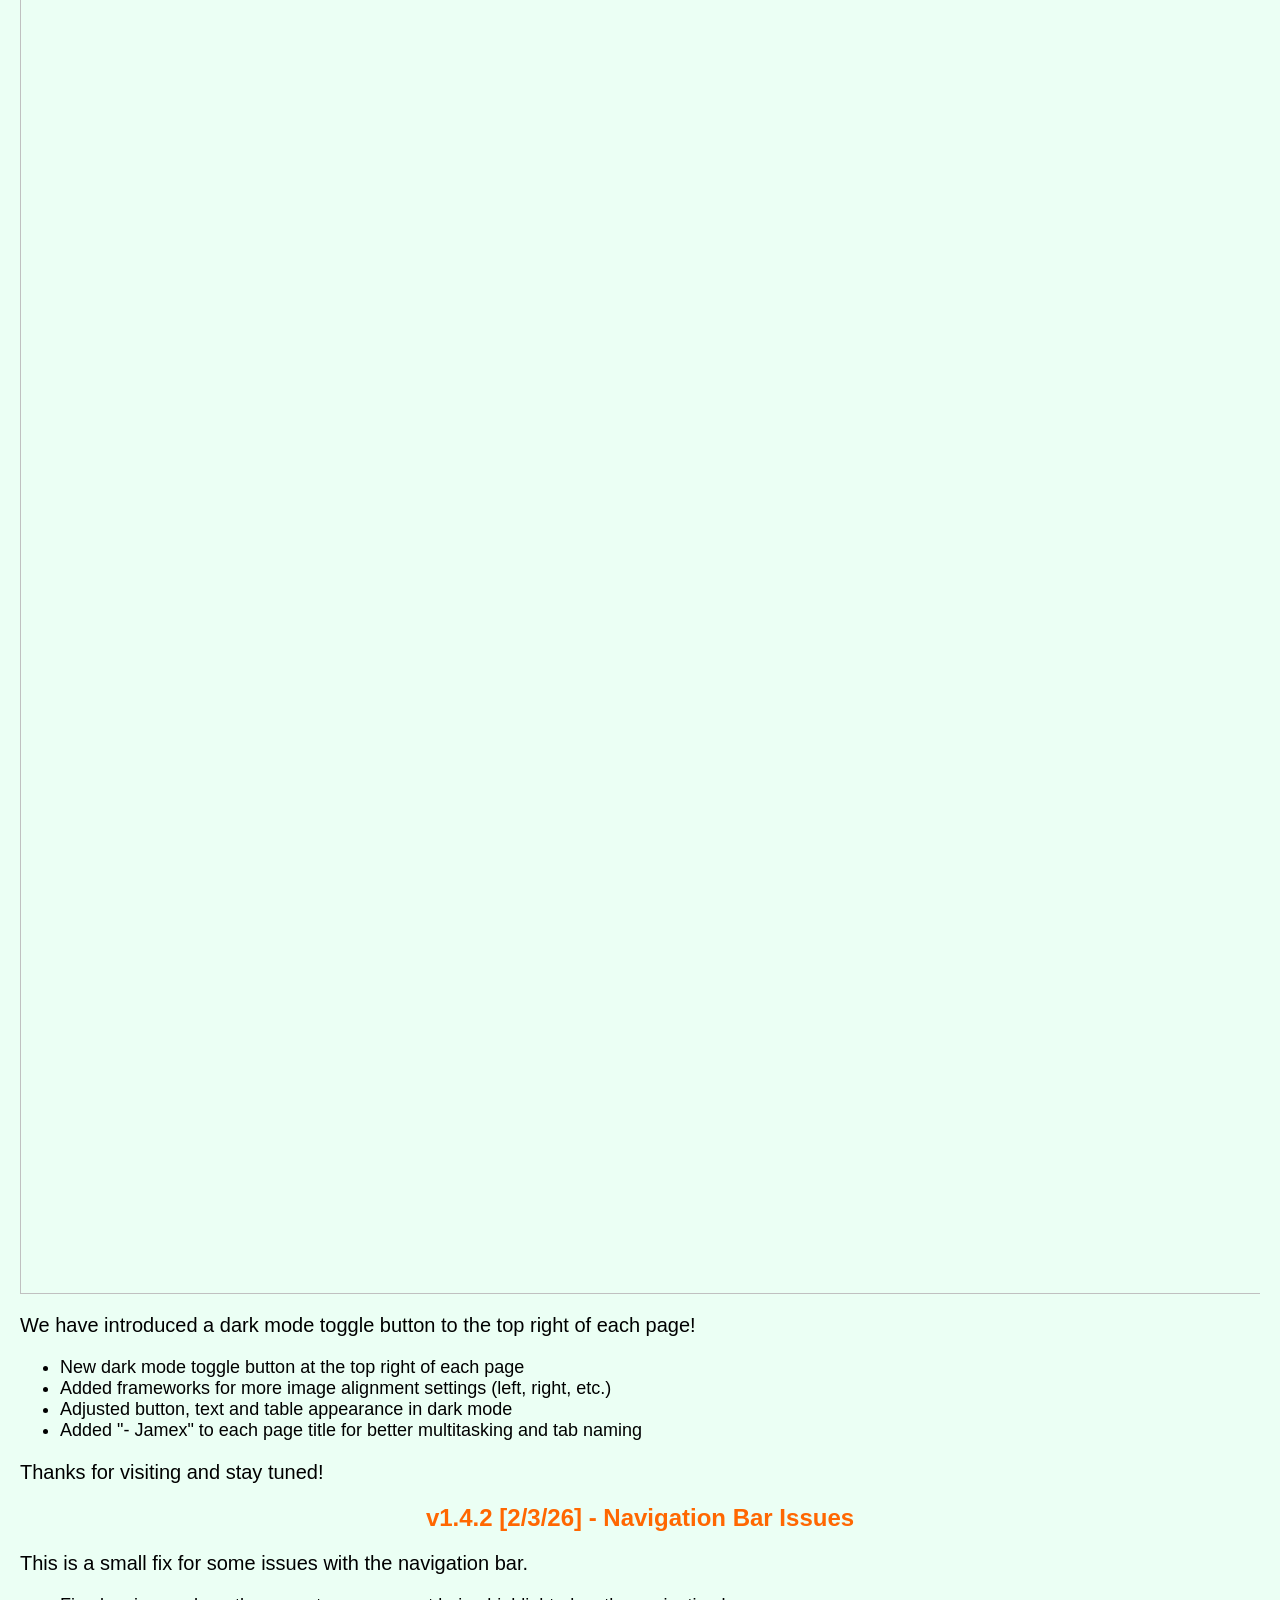
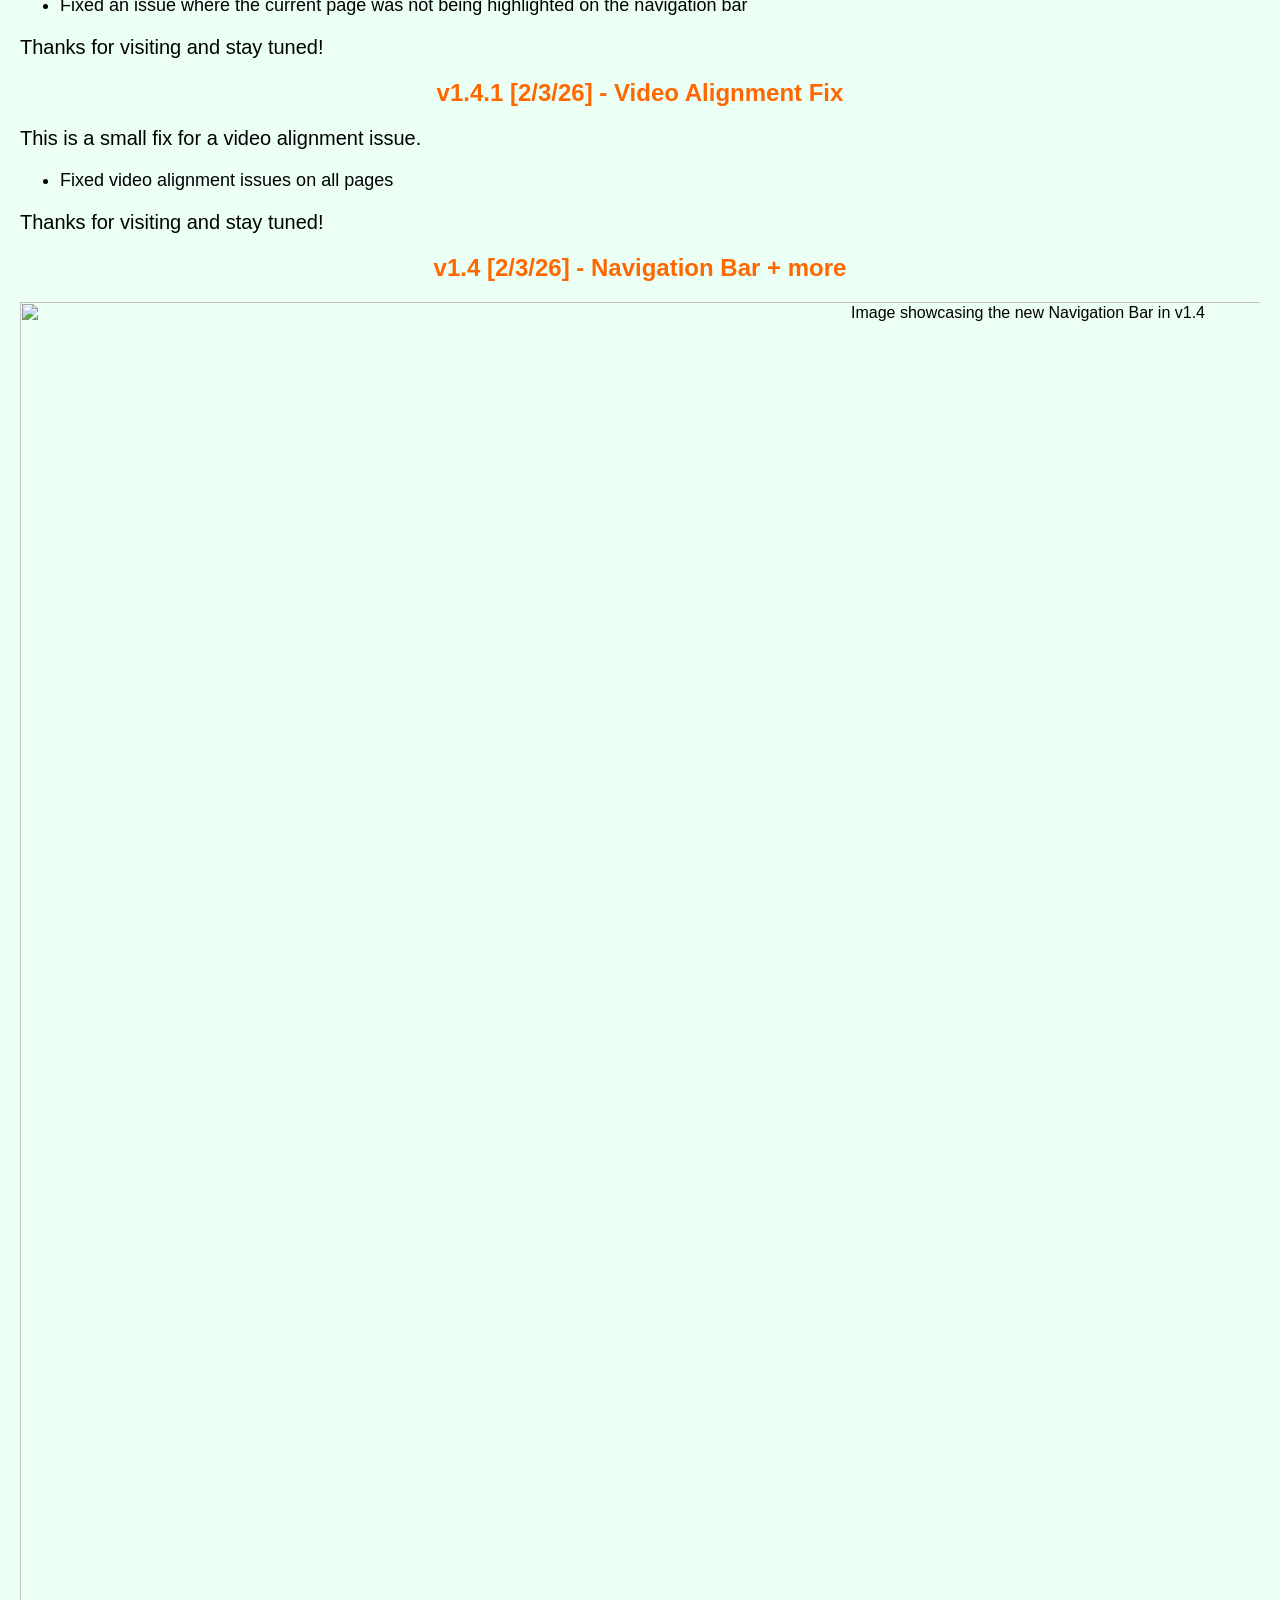
==== commit 4370ed35: "v1.13 - Automatic Theme This update introduces the Auto Theme, which automatically changes the websi" ====
--- a/changelog.html
+++ b/changelog.html
@@ -29,6 +29,50 @@
             </div>
             <!-- individual changelog entries wrapped for easy filtering -->
             <article class="changelog-entry">
+                <div class="tags"> #major</div>
+                <h2> v1.13 [16/3/26] - Automatic Theme </h2>
+                <div class="image-container">
+                    <img src="assets/v1.13-image.png" width="2000" alt="Image showcasing the new automatic theme feature in v1.13">
+                </div>
+                <p> This update introduces the Auto Theme, which automatically changes the website theme based on the system theme. </p>
+                <ul>
+                    <li> Built new framework for the website to detect the device theme</li>
+                    <li> Added a new "Auto" button in the top right for users to manually toggle the theme if needed </li>
+                </ul>
+                <p> <i> Thanks for visiting and stay tuned! </i> </p>
+            </article>
+            <article class="changelog-entry">
+                <div class="tags"> #minor </div>
+                <h2> v1.12.2 [16/3/26] - Events Overview Link Fix </h2>
+                <p> This update fixes the Events Overview Link not redirecting properly. </p>
+                <p> Thanks for visiting and stay tuned! </p>
+            </article>
+            <article class="changelog-entry">
+                <div class="tags"> #major </div>
+                <h2> v1.12 [15/3/26] - Search Bars for Hall of Fame and Events </h2>
+                <div class="image-container">
+                    <img src="assets/v1.12-image.png" width="2000" alt="Image showcasing the new search bars in v1.12">
+                </div>
+                <p> The framework for the search bar from the Changelog page has been utilised and duplicated to the Events and Hall of Fame pages. </p>
+                <ul>
+                    <li> Added Harman Dhaliwal's achievement to the Hall of Fame </li>
+                    <li> Added search bars to the Events and Hall of Fame pages </li>
+                    <li> Added tips under the search bars in the Events and Hall of Fame pages </li>
+                    <li> Rewrote our search framework to work correctly on pages with video files, and prevent flashing </li>
+                    <li> Changed our search framework to ensure the tip would not get displaced by the "No results found" message </li>
+                </ul>
+                <p> Thanks for visiting and stay tuned! </p>
+            </article>
+            <article class="changelog-entry">
+                <div class="tags"> #minor </div>
+                <h2> v1.11.3 [13/3/26] - Hall of Fame Order Fix </h2>
+                <p> This update fixes the order of entries in the Hall of Fame section to keep entries in date order. </p>
+                <ul>
+                    <li> Moved Tao's Hall of Fame Entry down, and moved Ethan's Hall of Fame Entry up to keep the entries in the correct order </li>
+                </ul>
+                <p> Thanks for visiting and stay tuned! </p>
+            </article>
+            <article class="changelog-entry">
                 <div class="tags"> #minor </div>
                 <h2> v1.11.2 [12/3/2026] - Social Embeds Repositioning </h2>
                 <p> This update udjusts the positioning of the main embeds (YouTube, X, Discord) for a cleaner look. </p>
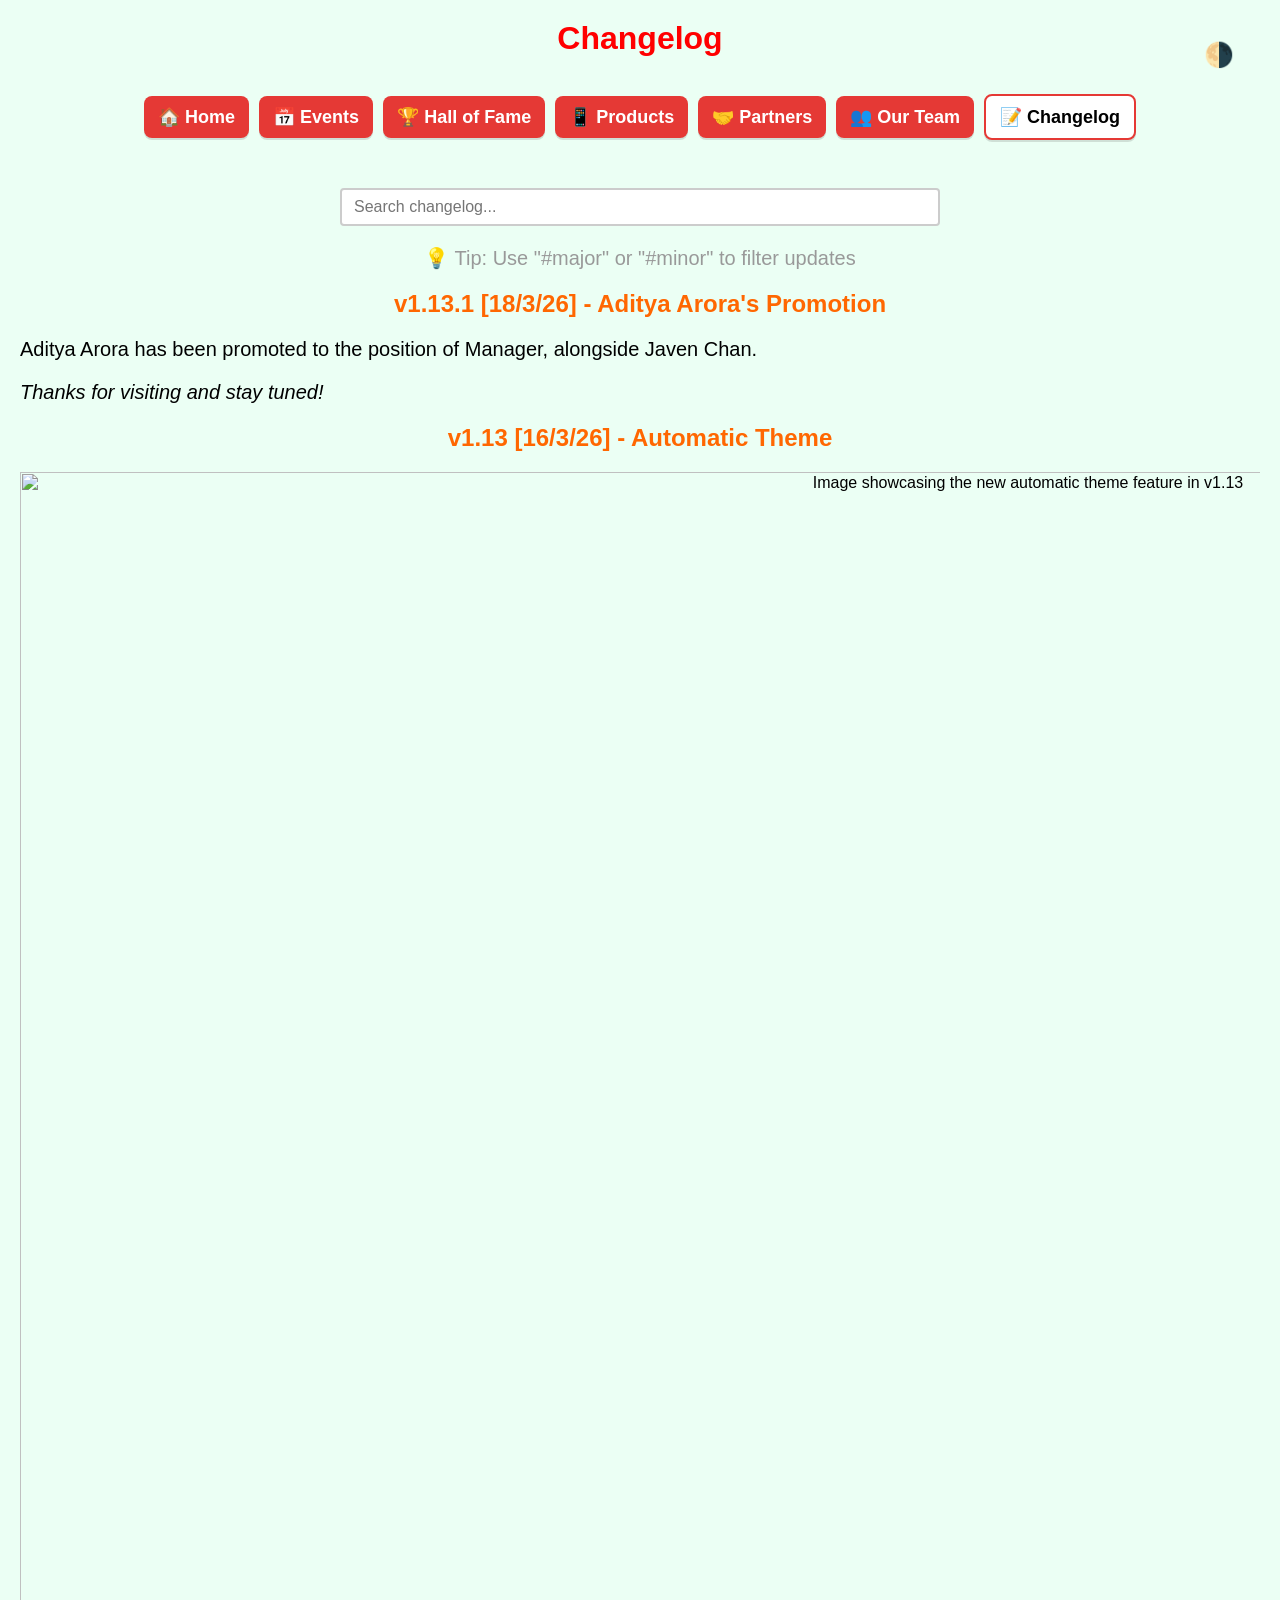
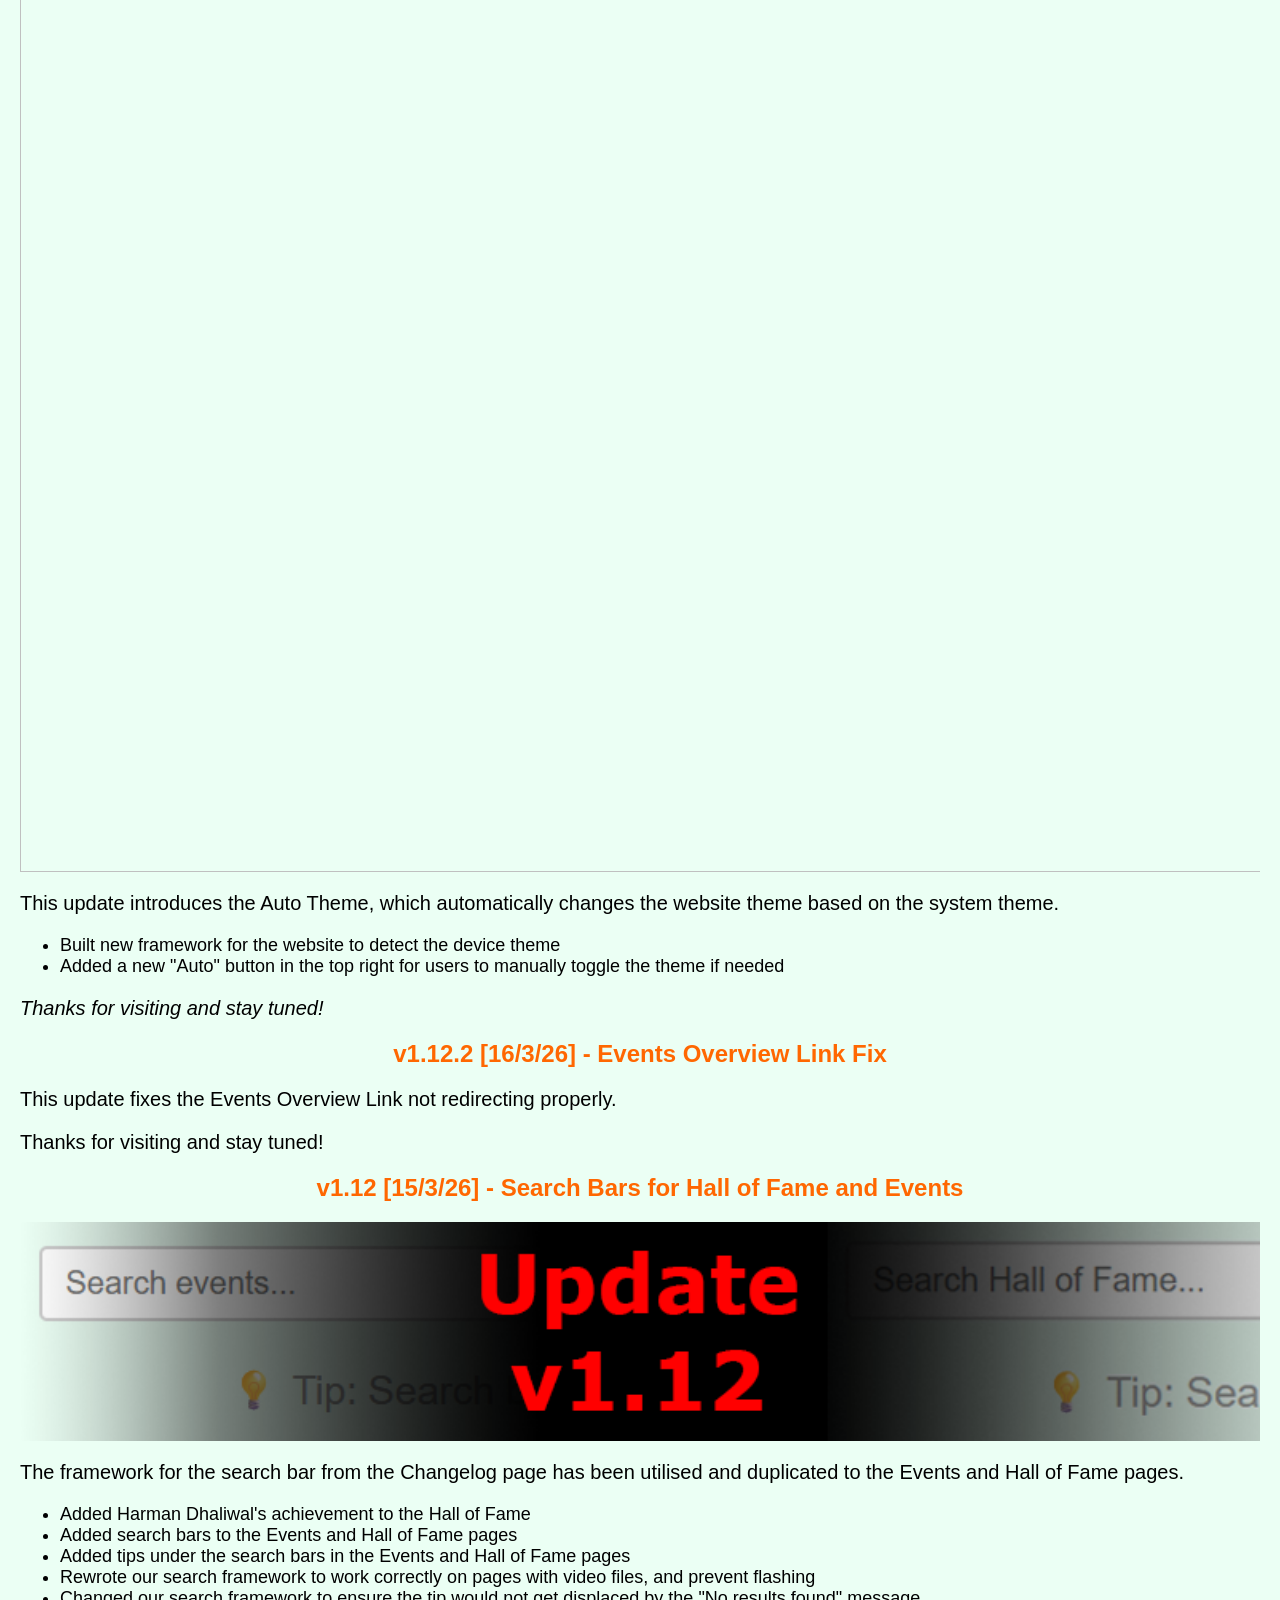
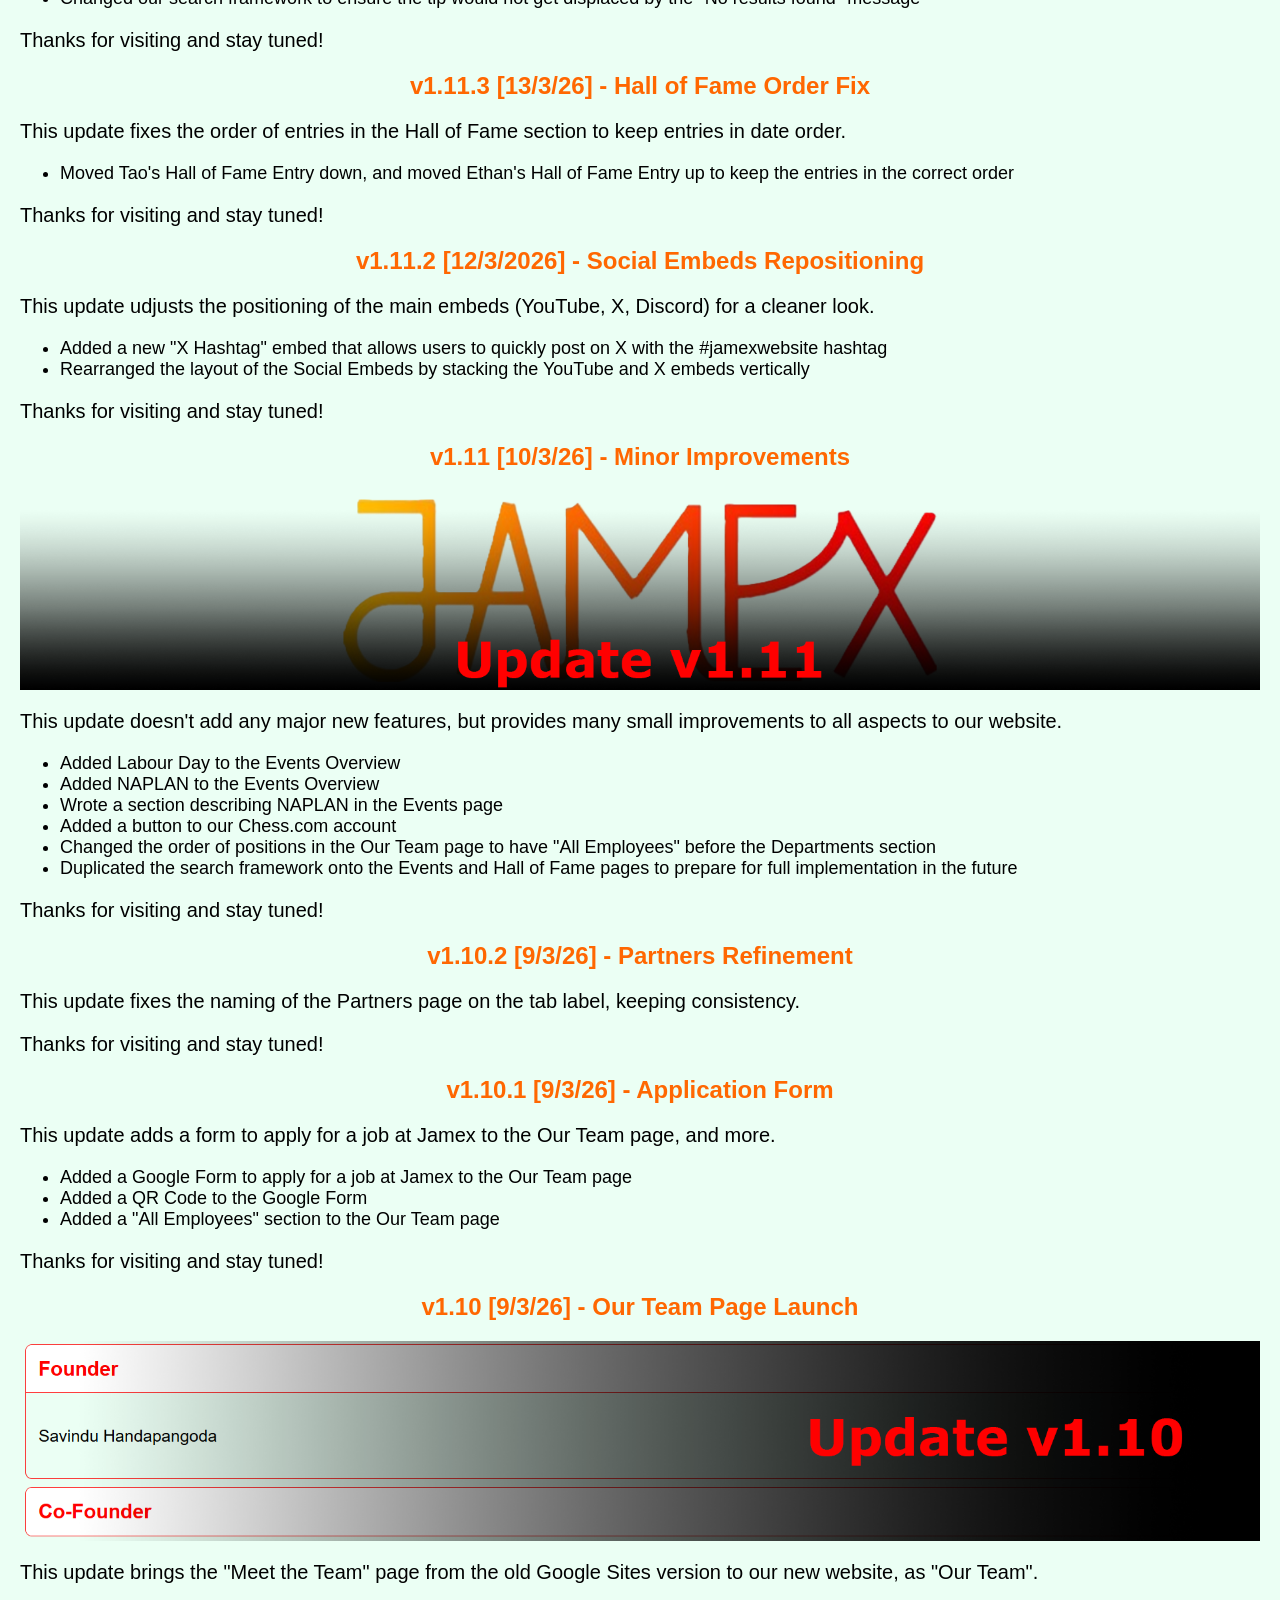
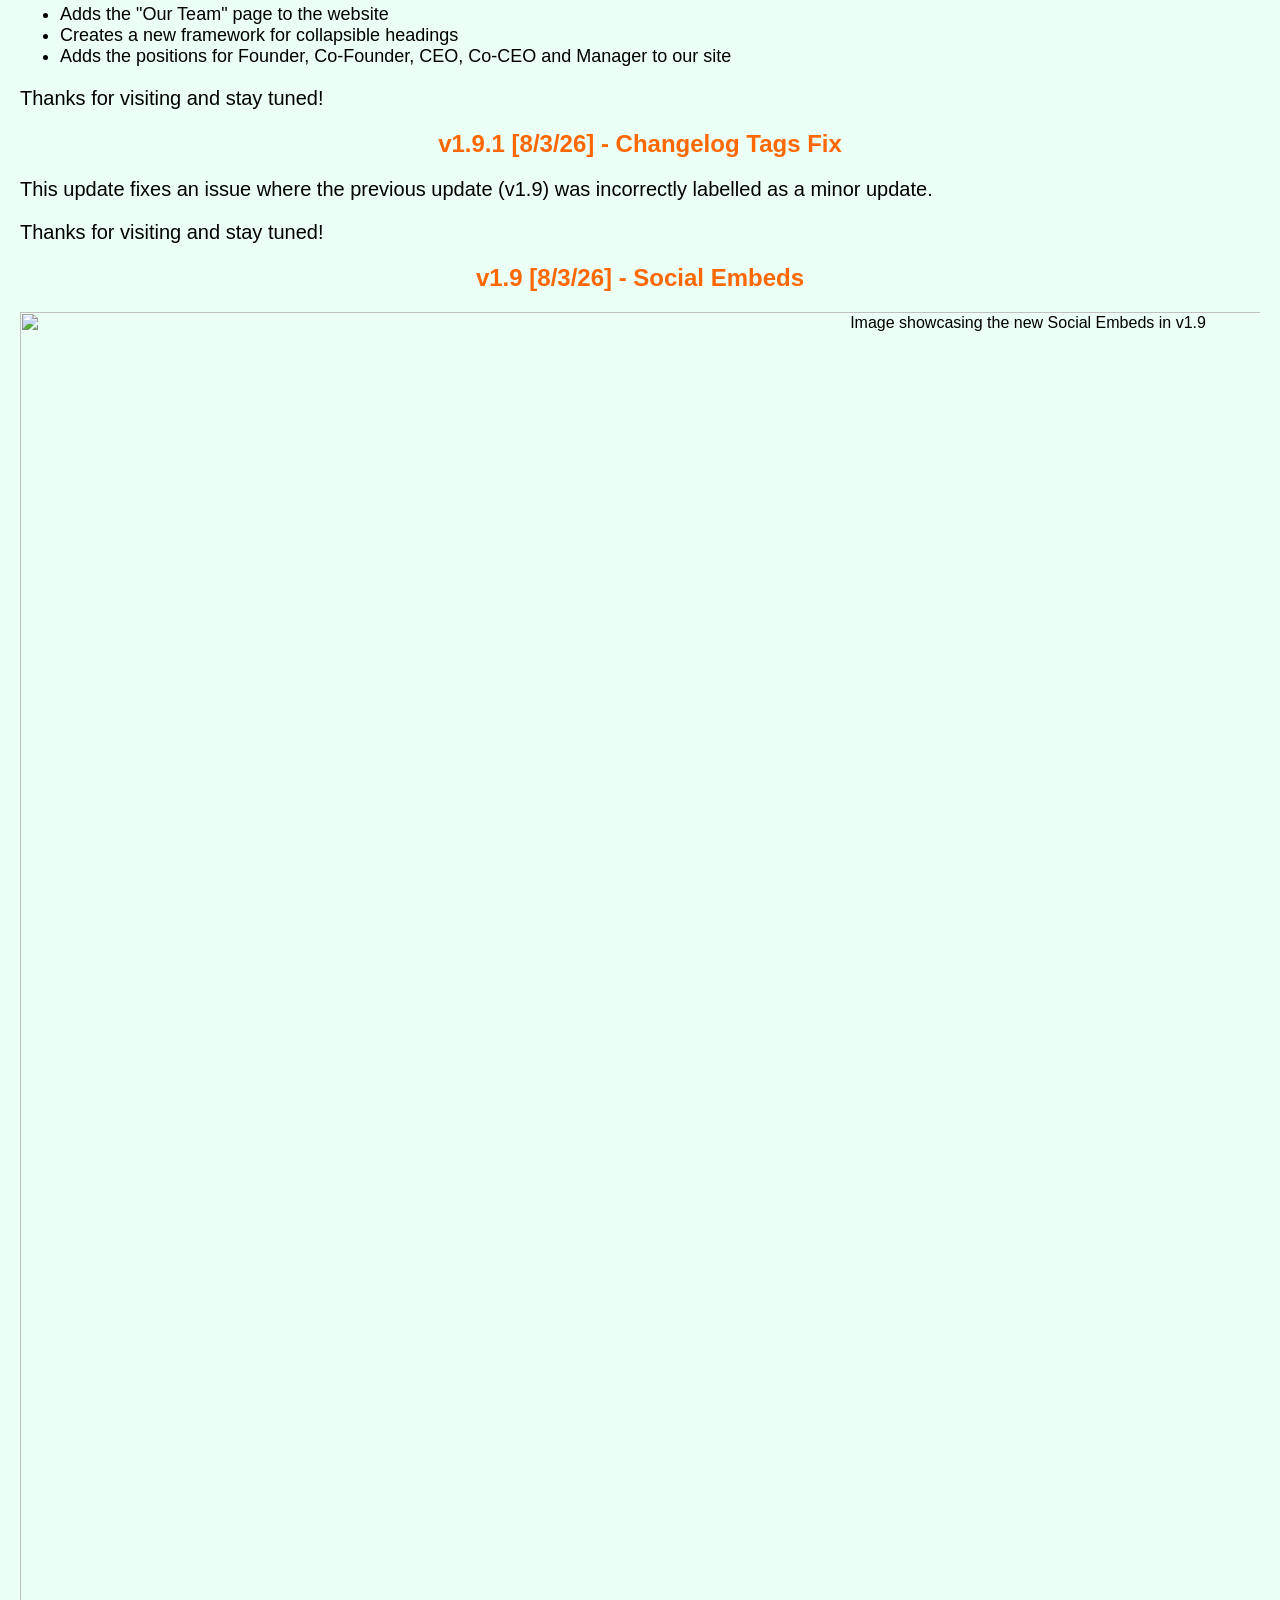
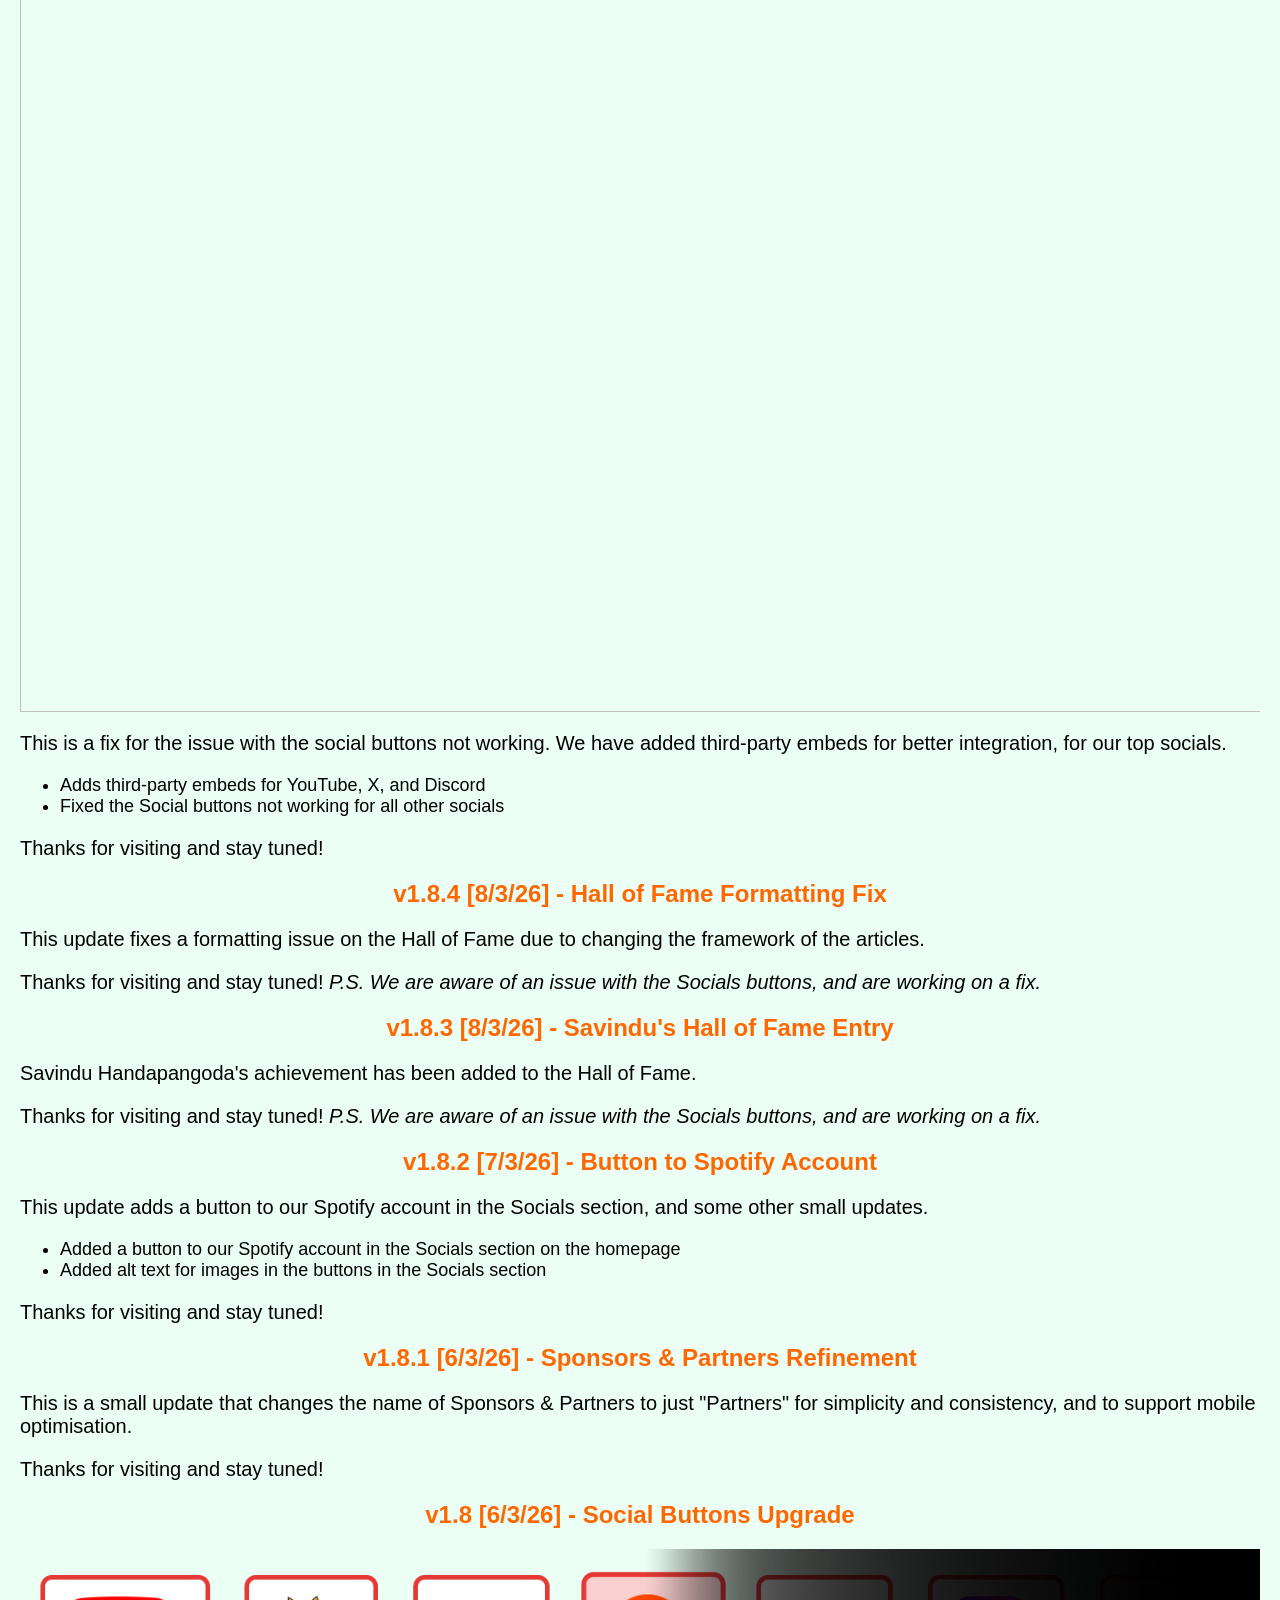
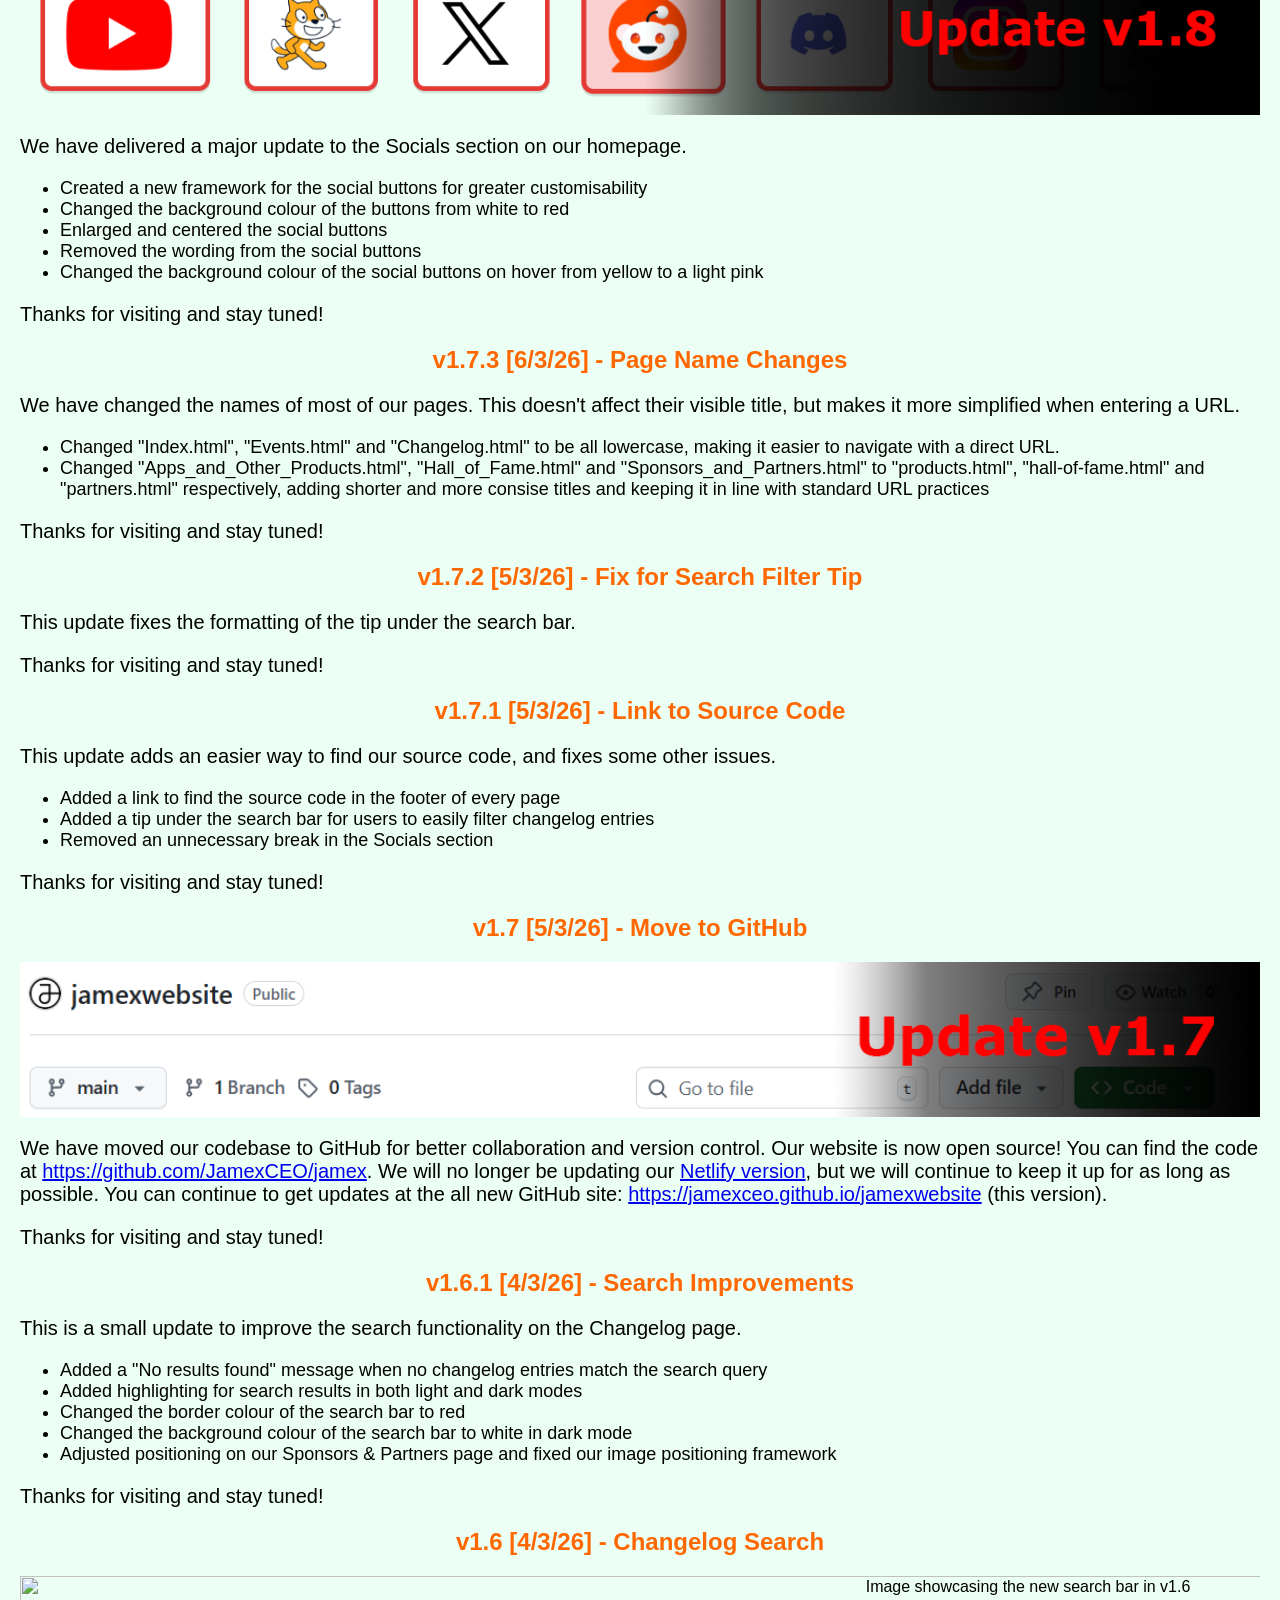
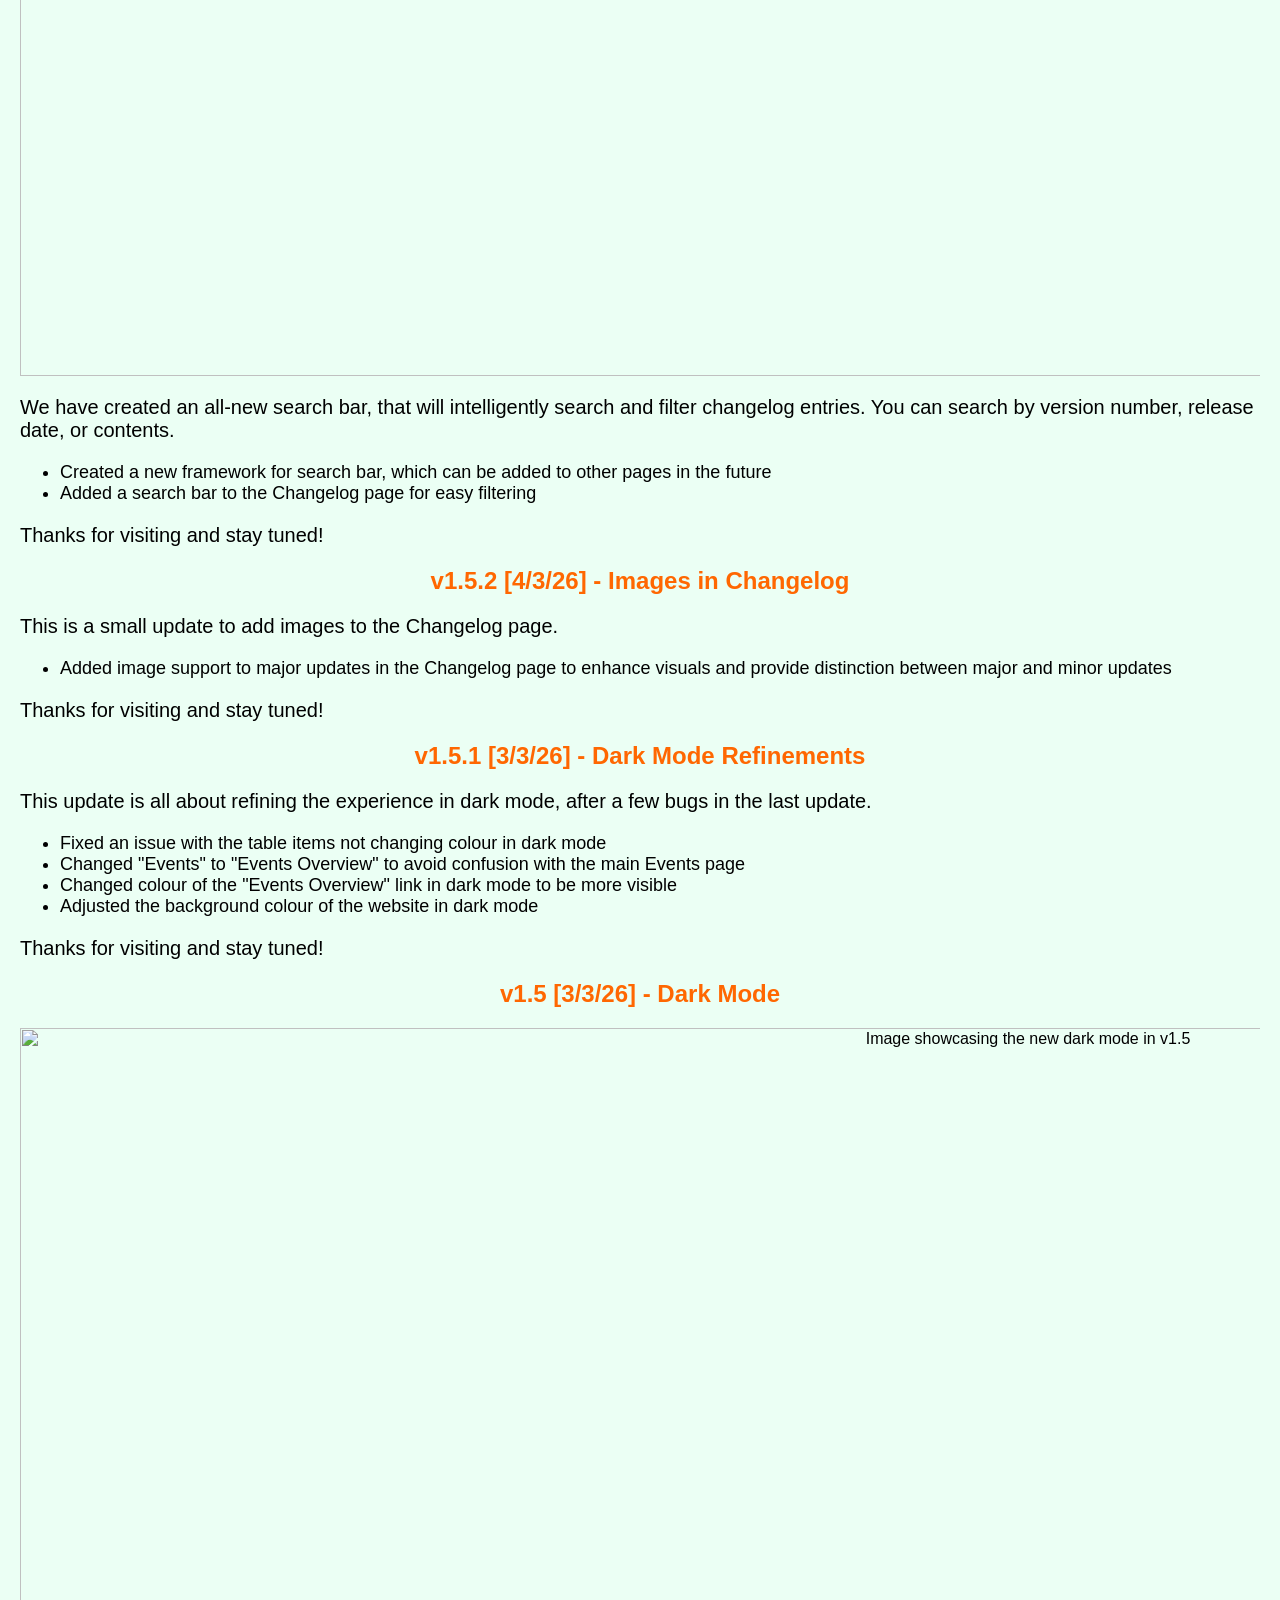
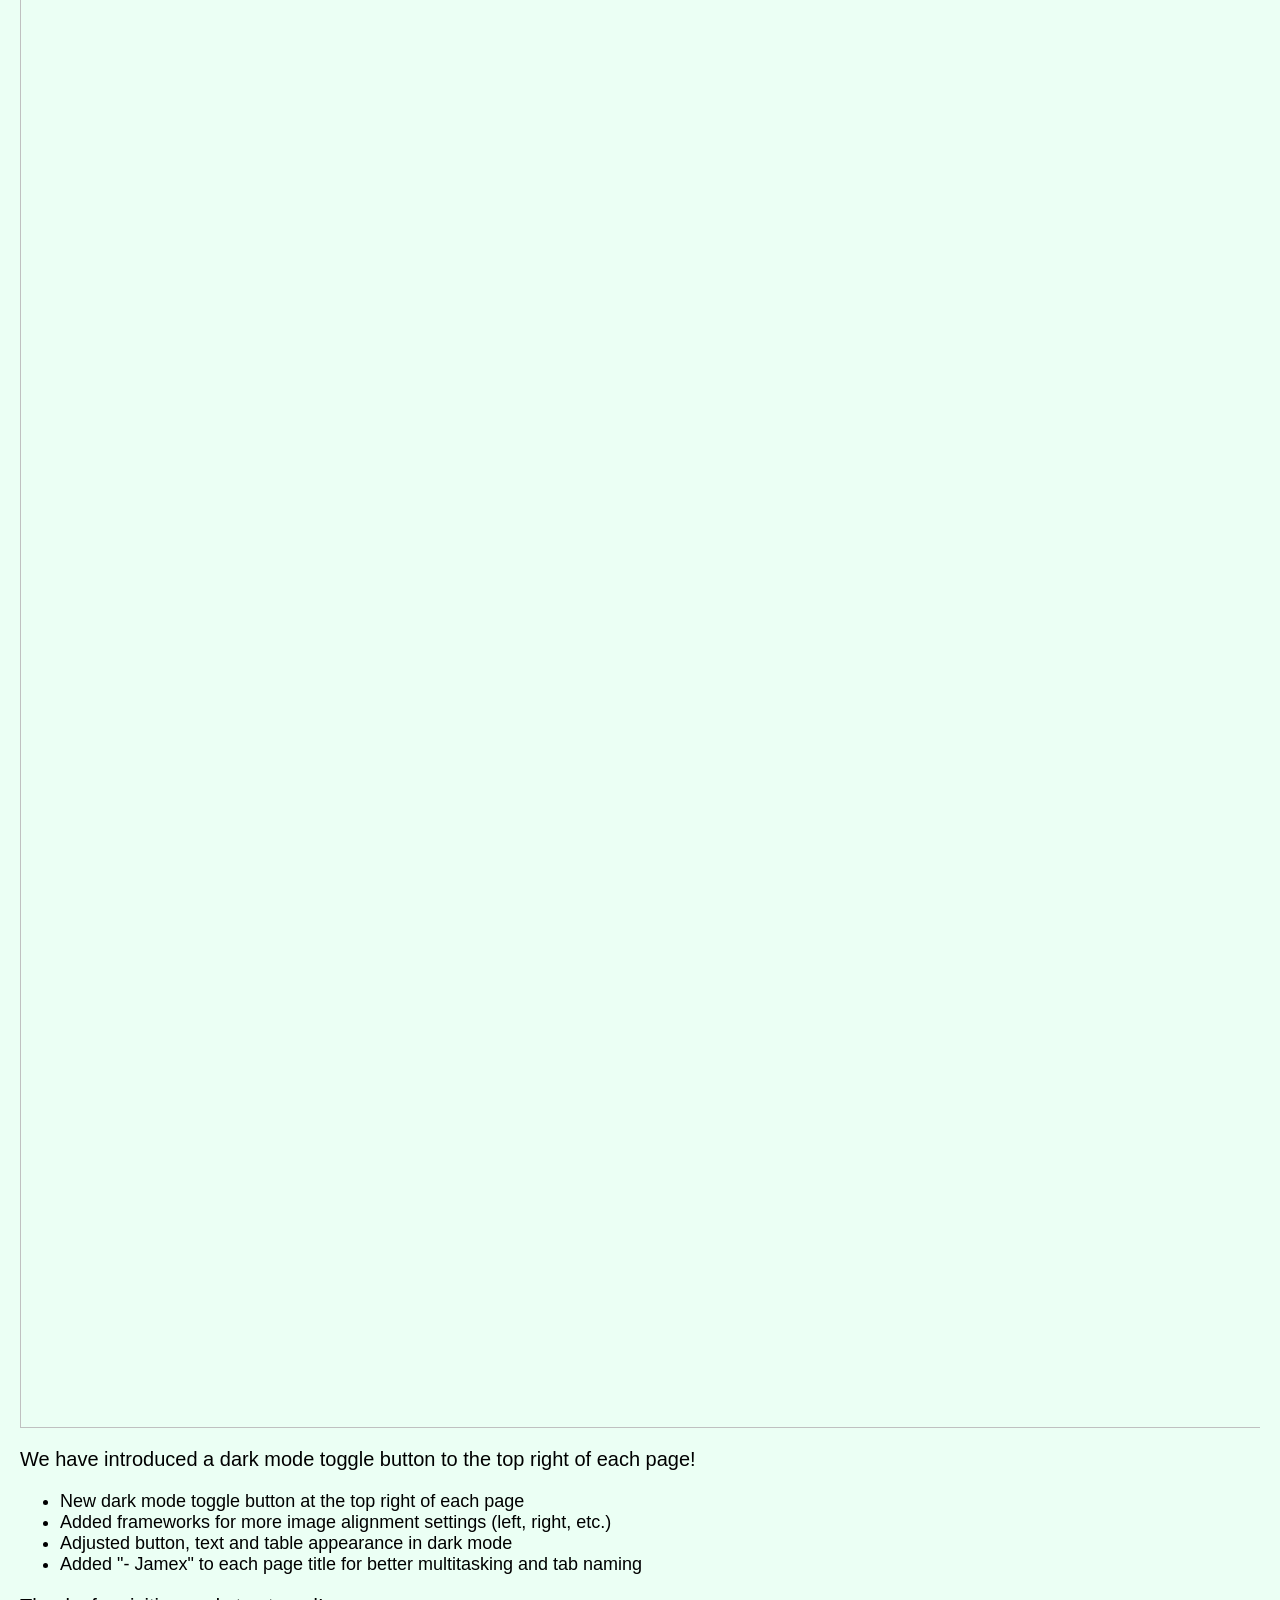
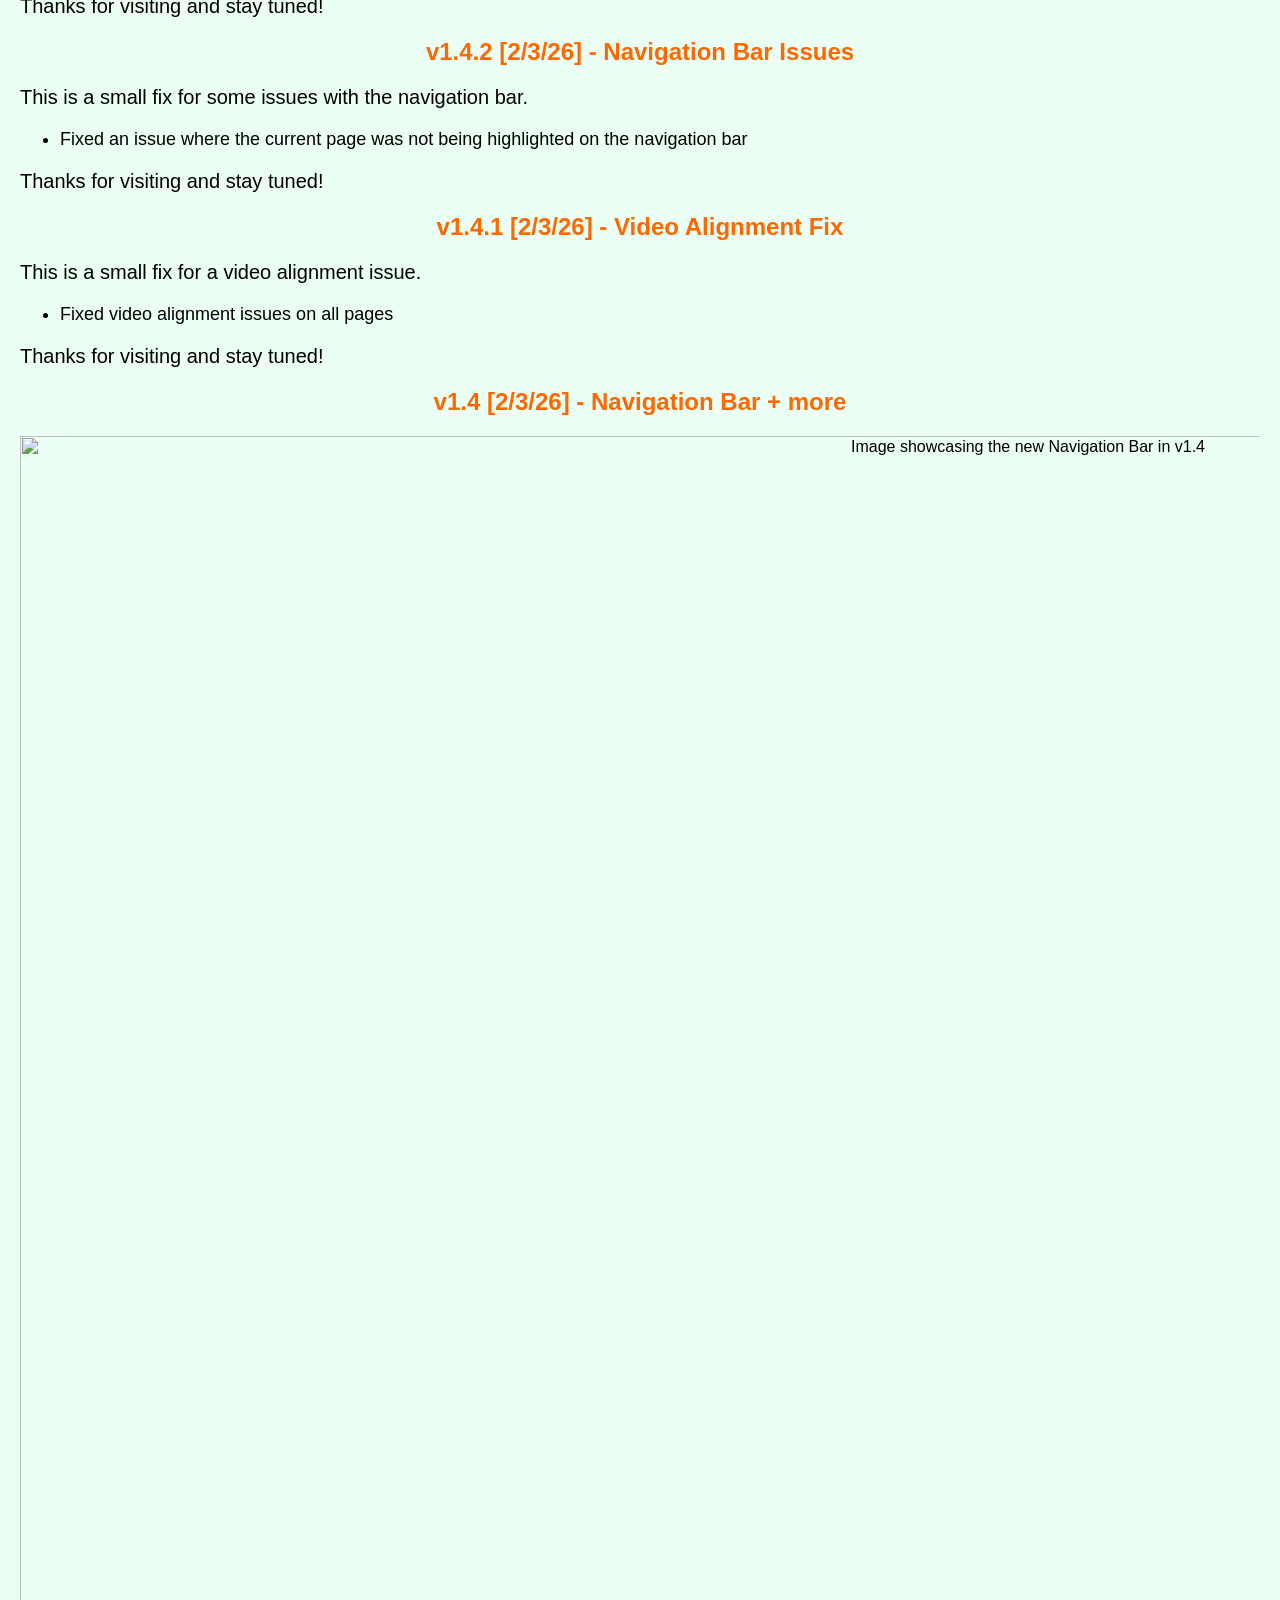
==== commit d1d1ad91: "v1.13.1 - Aditya Arora's Promotion Aditya Arora has been promoted to the position of Manager, alongs" ====
--- a/changelog.html
+++ b/changelog.html
@@ -29,6 +29,12 @@
             </div>
             <!-- individual changelog entries wrapped for easy filtering -->
             <article class="changelog-entry">
+                <div class="tags">#minor</div>
+                <h2> v1.13.1 [18/3/26] - Aditya Arora's Promotion </h2>
+                <p> Aditya Arora has been promoted to the position of Manager, alongside Javen Chan. </p>
+                <p><i> Thanks for visiting and stay tuned! </i></p>
+            </article>
+            <article class="changelog-entry">
                 <div class="tags"> #major</div>
                 <h2> v1.13 [16/3/26] - Automatic Theme </h2>
                 <div class="image-container">
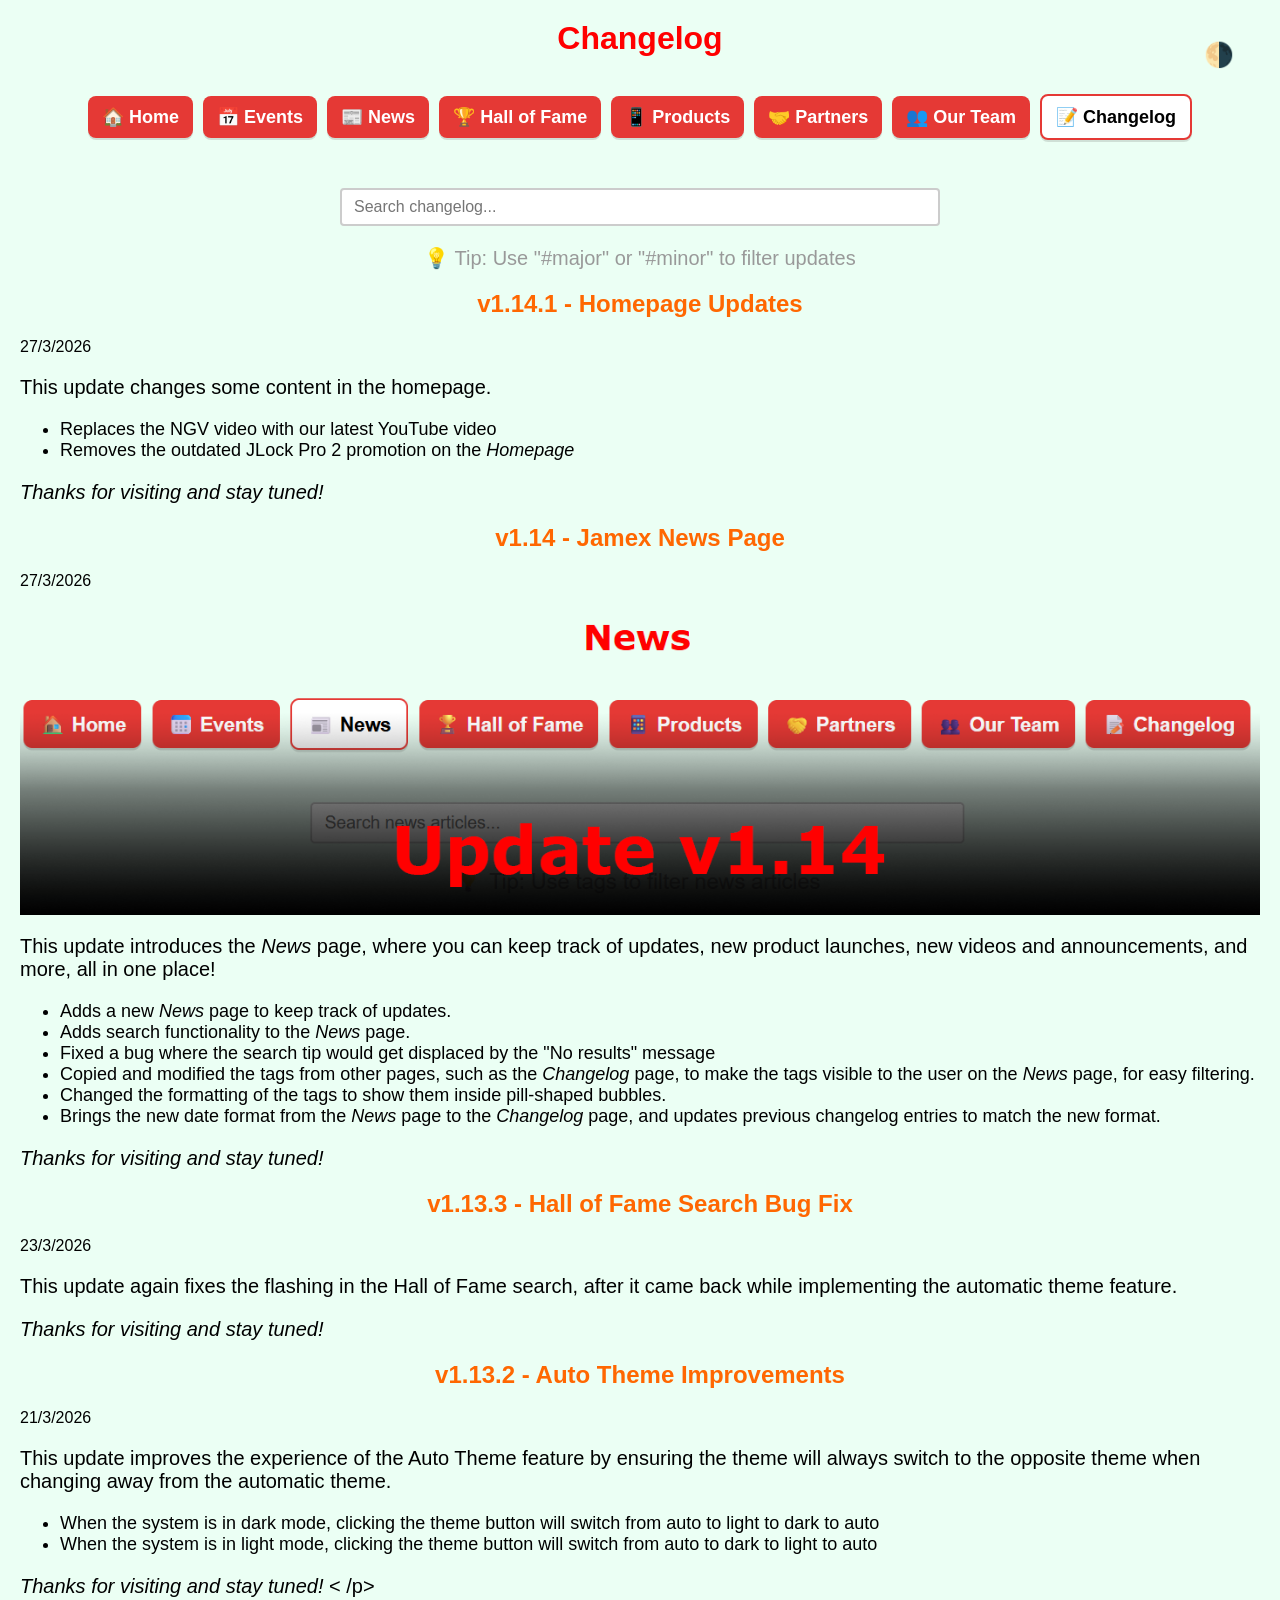
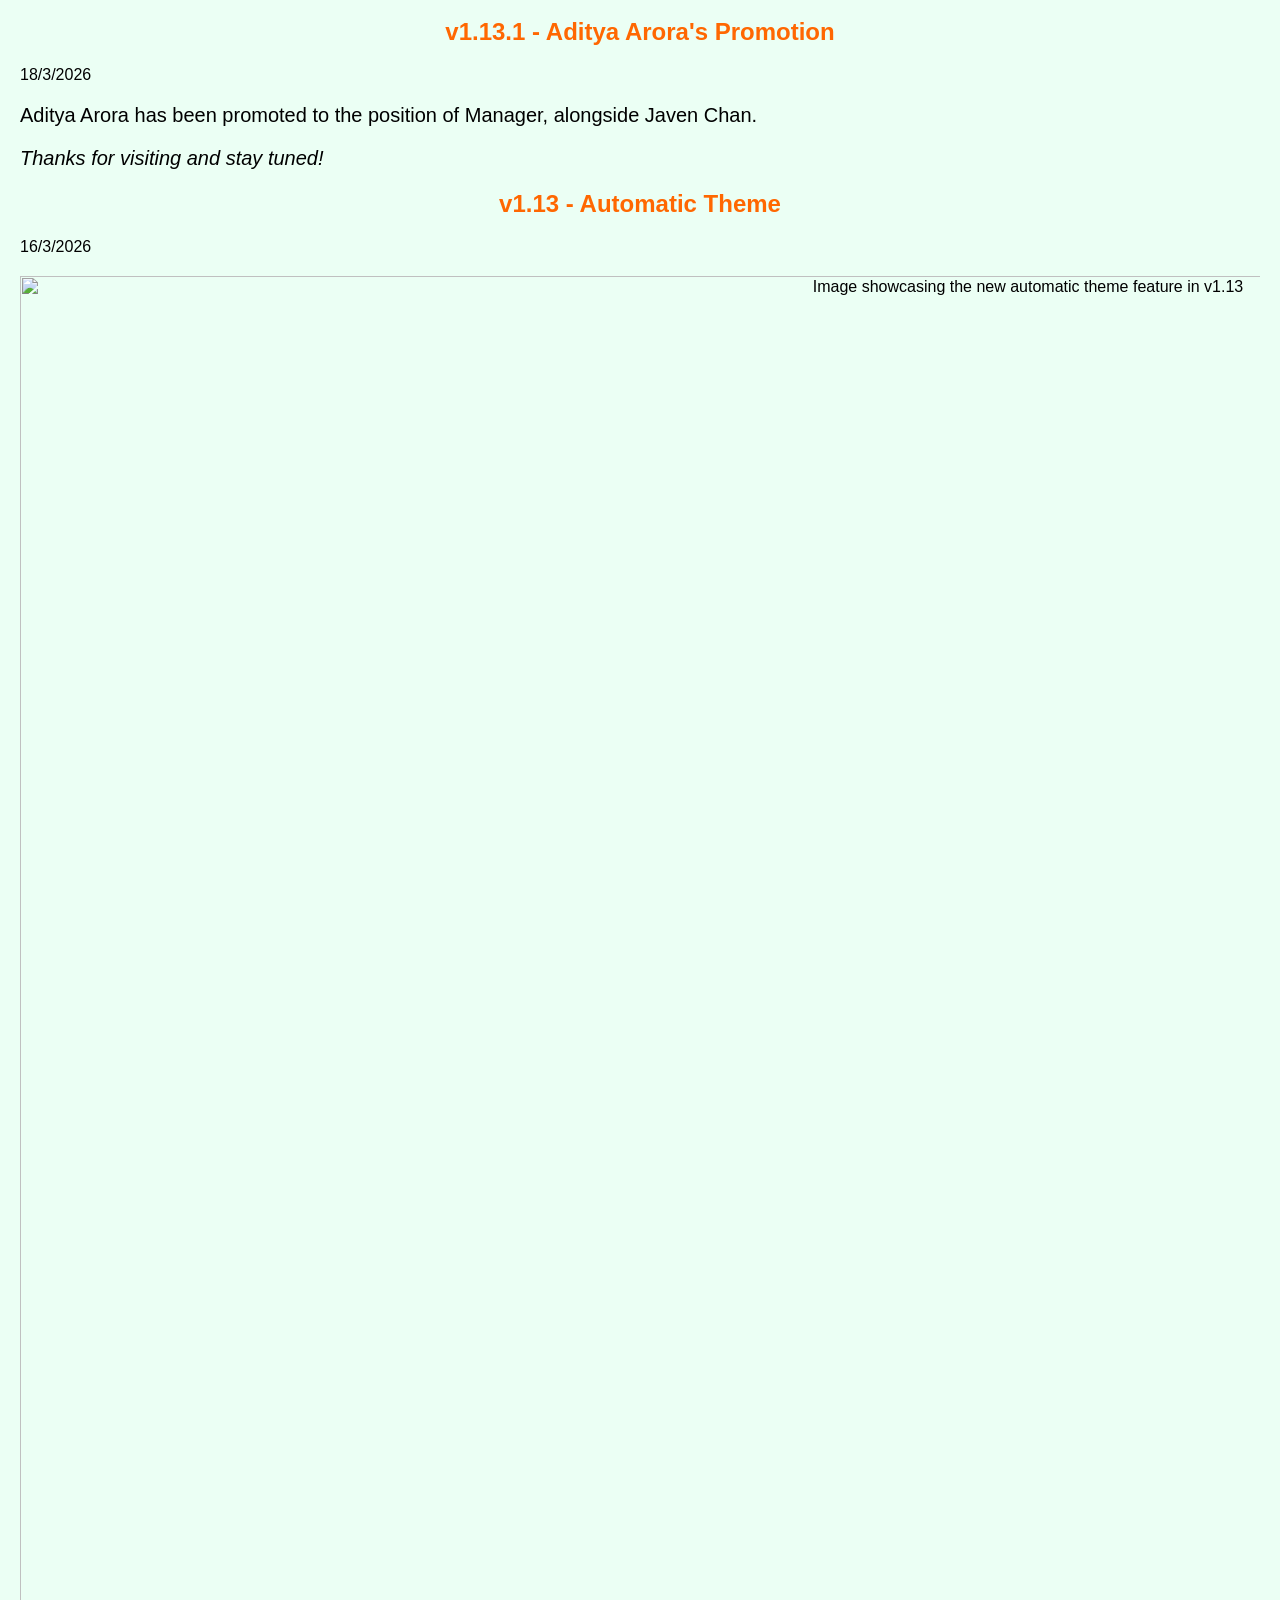
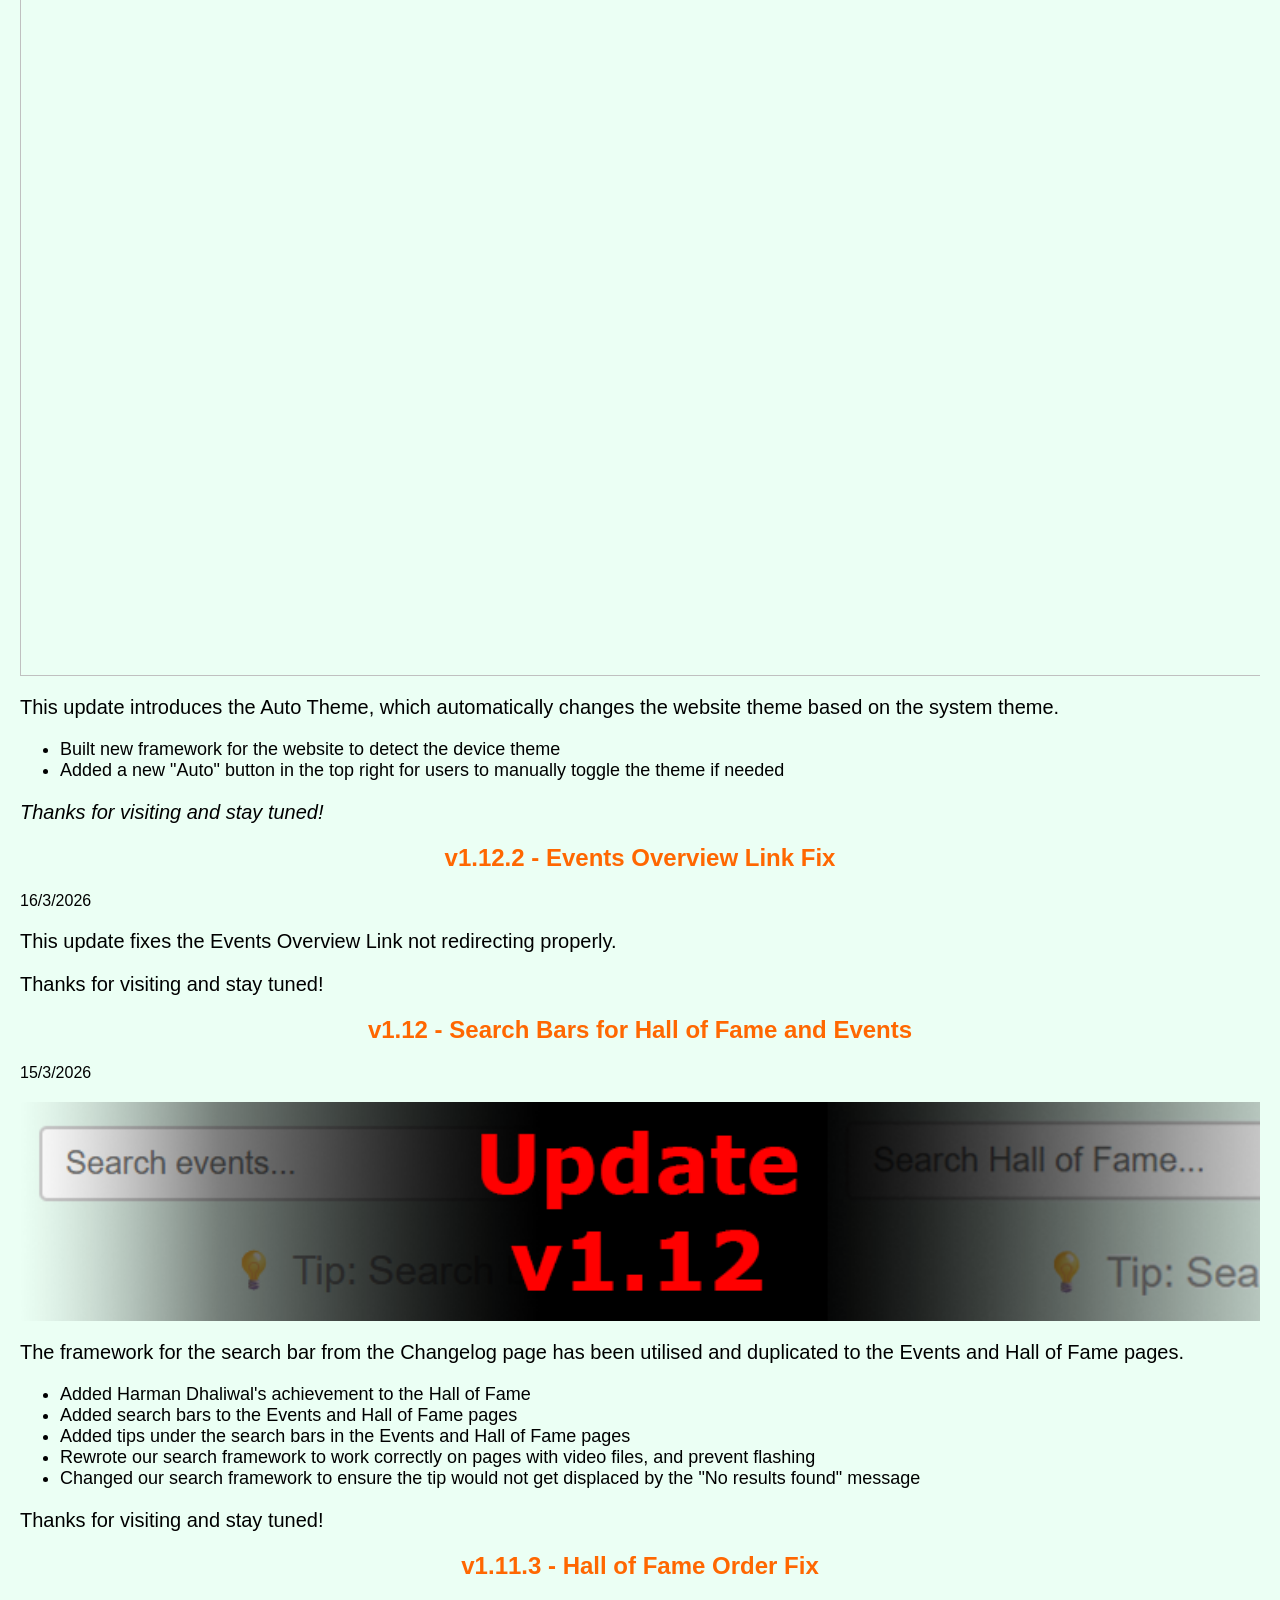
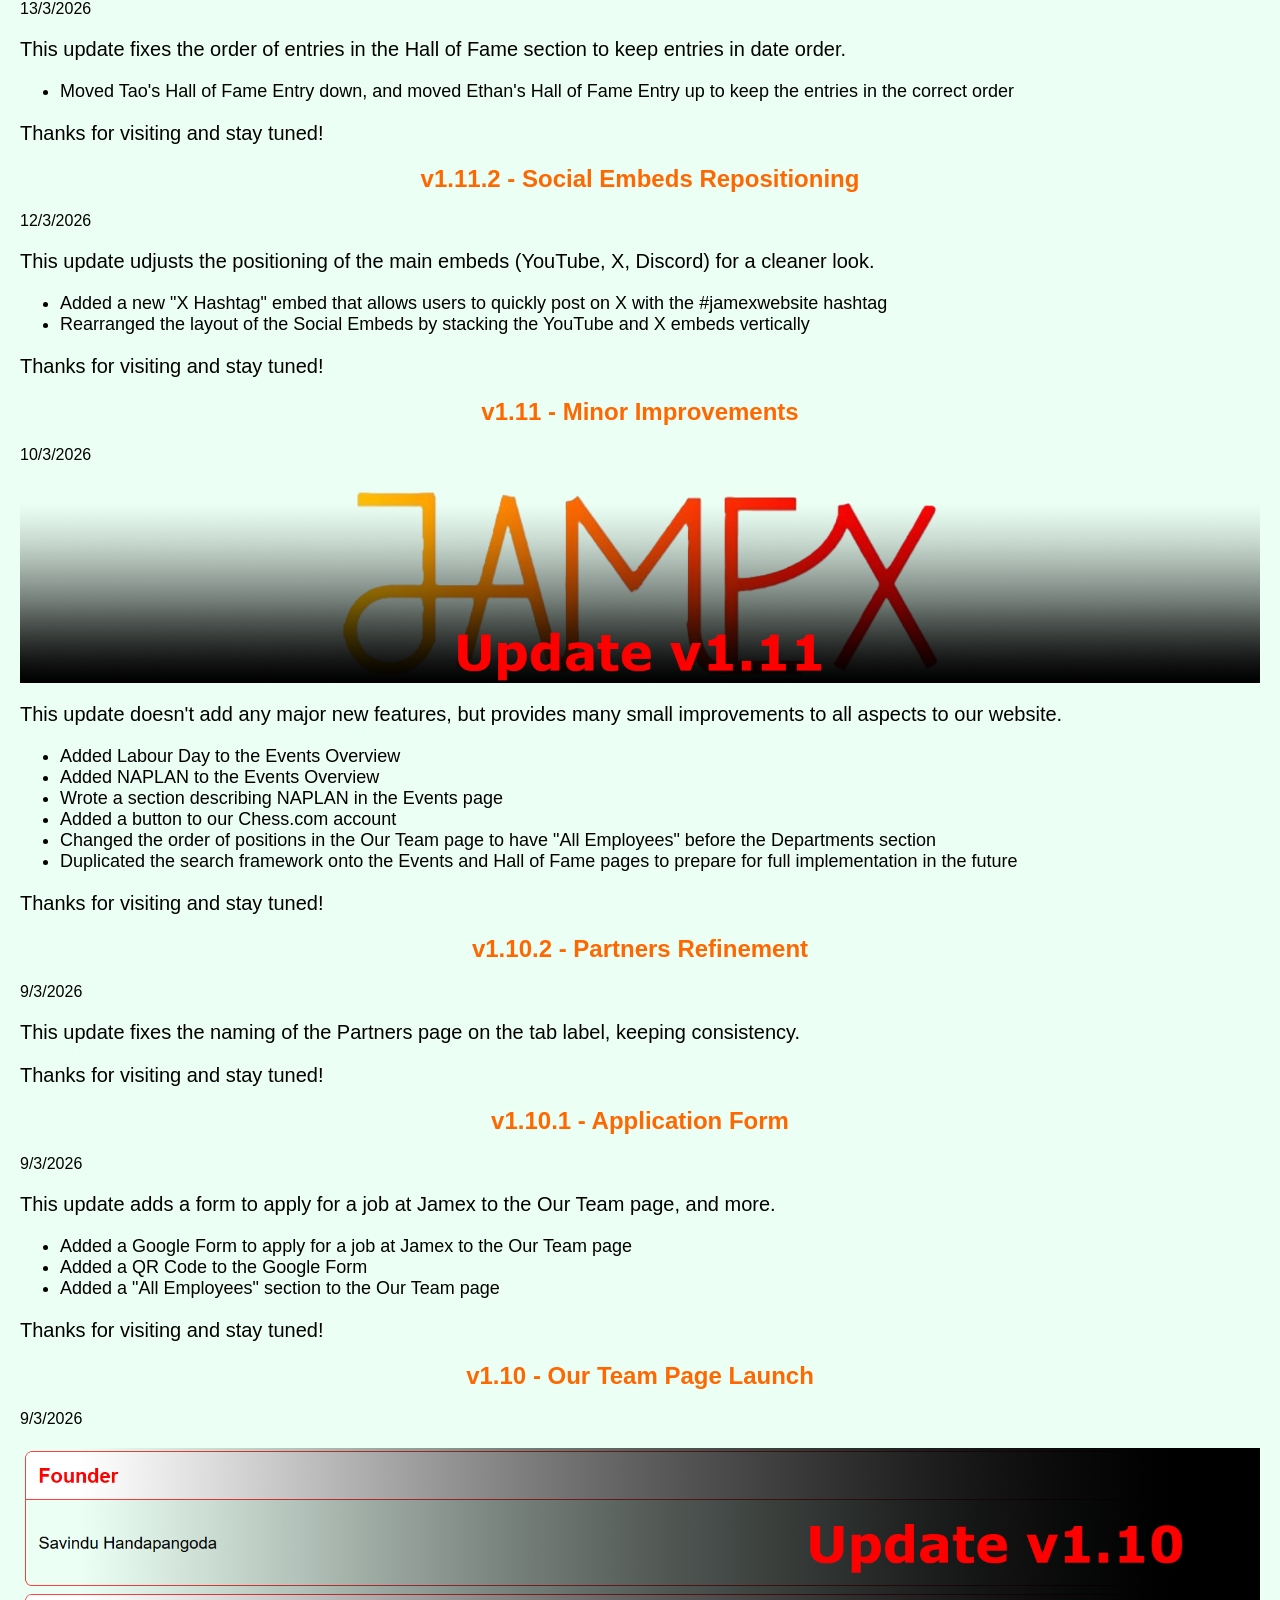
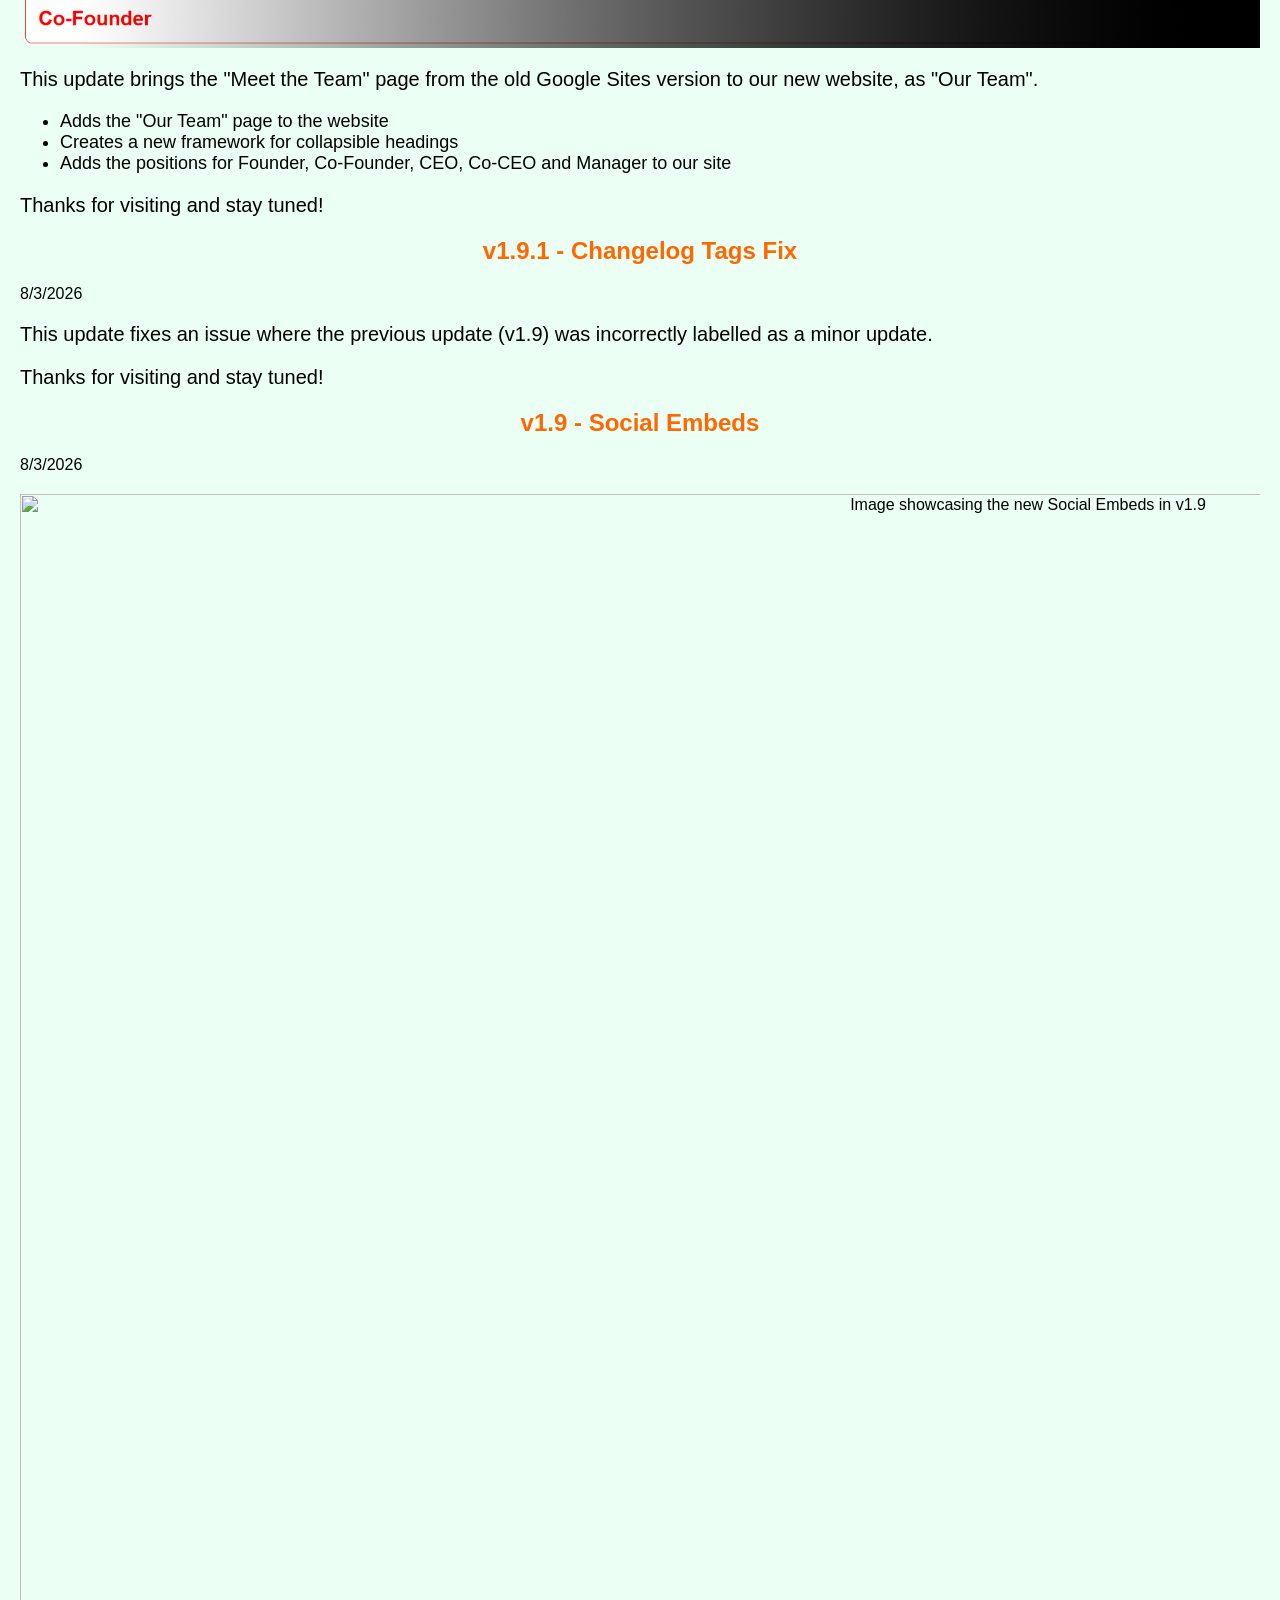
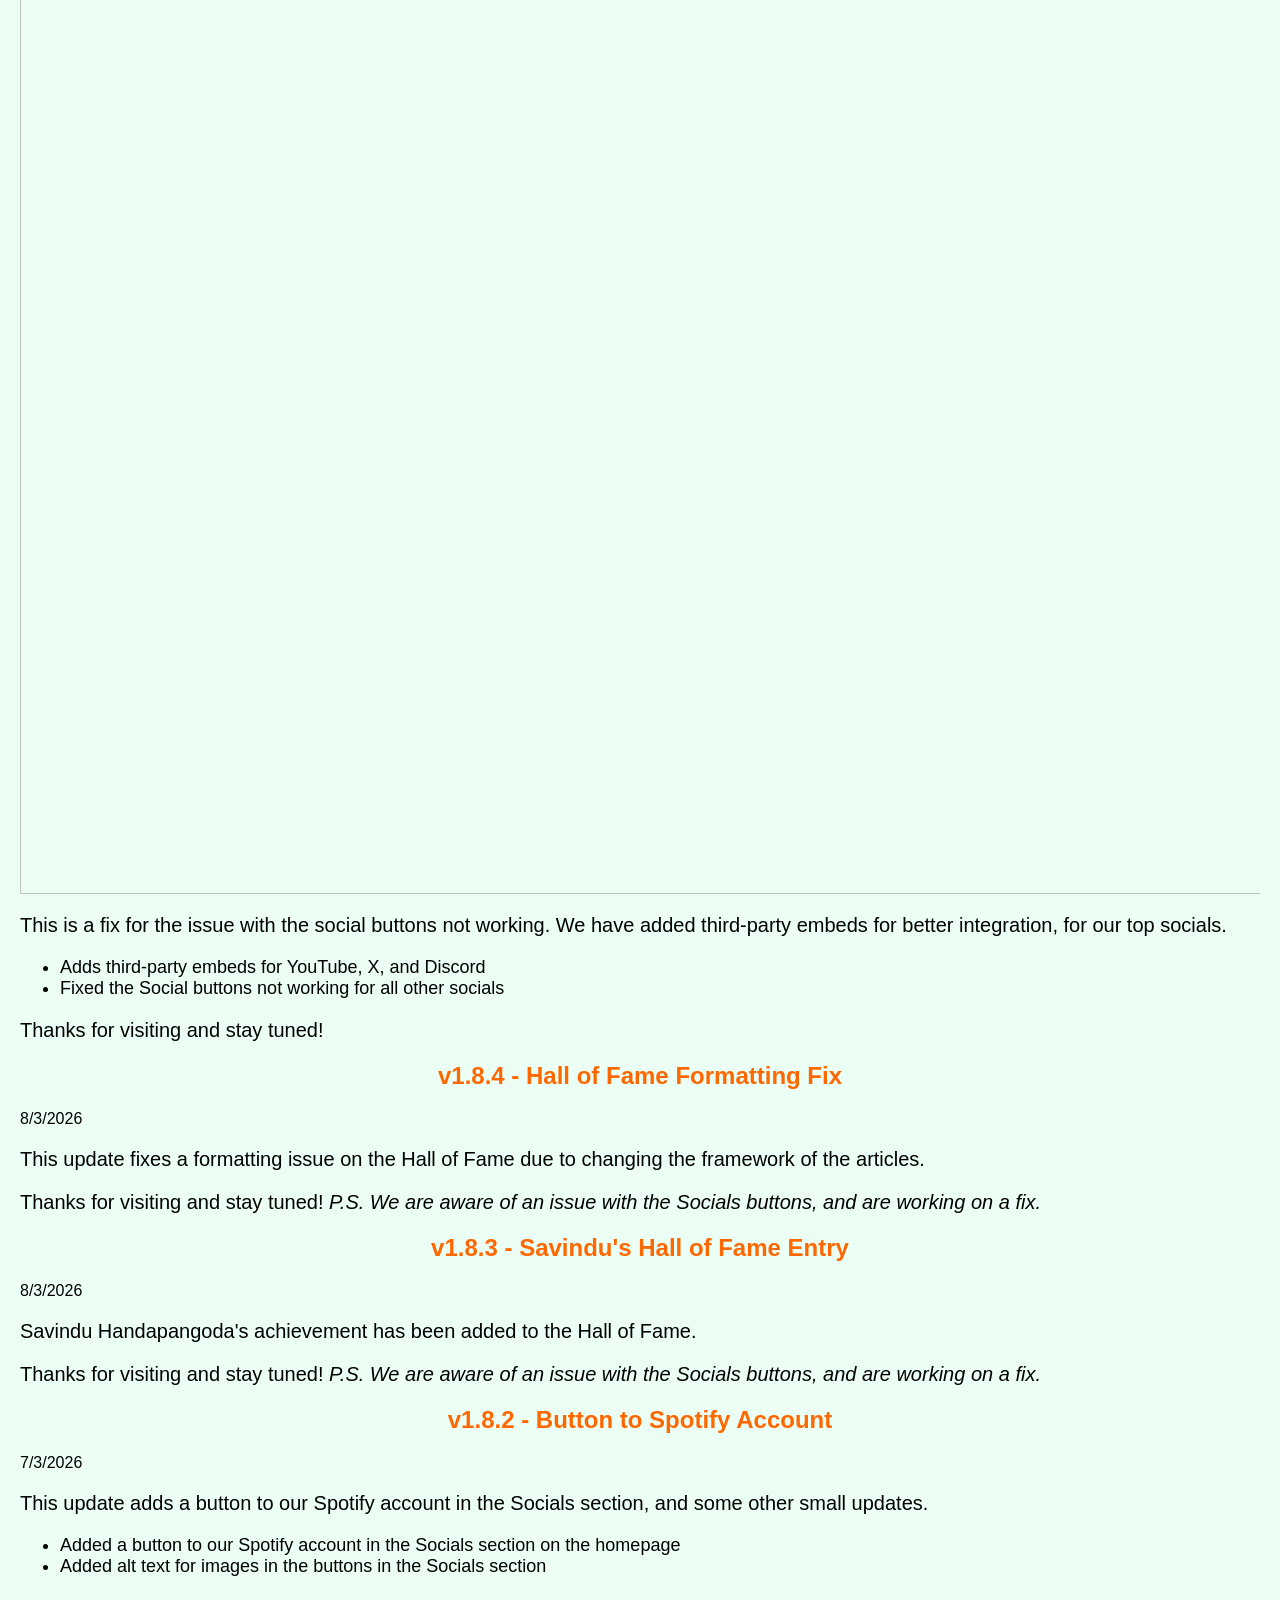
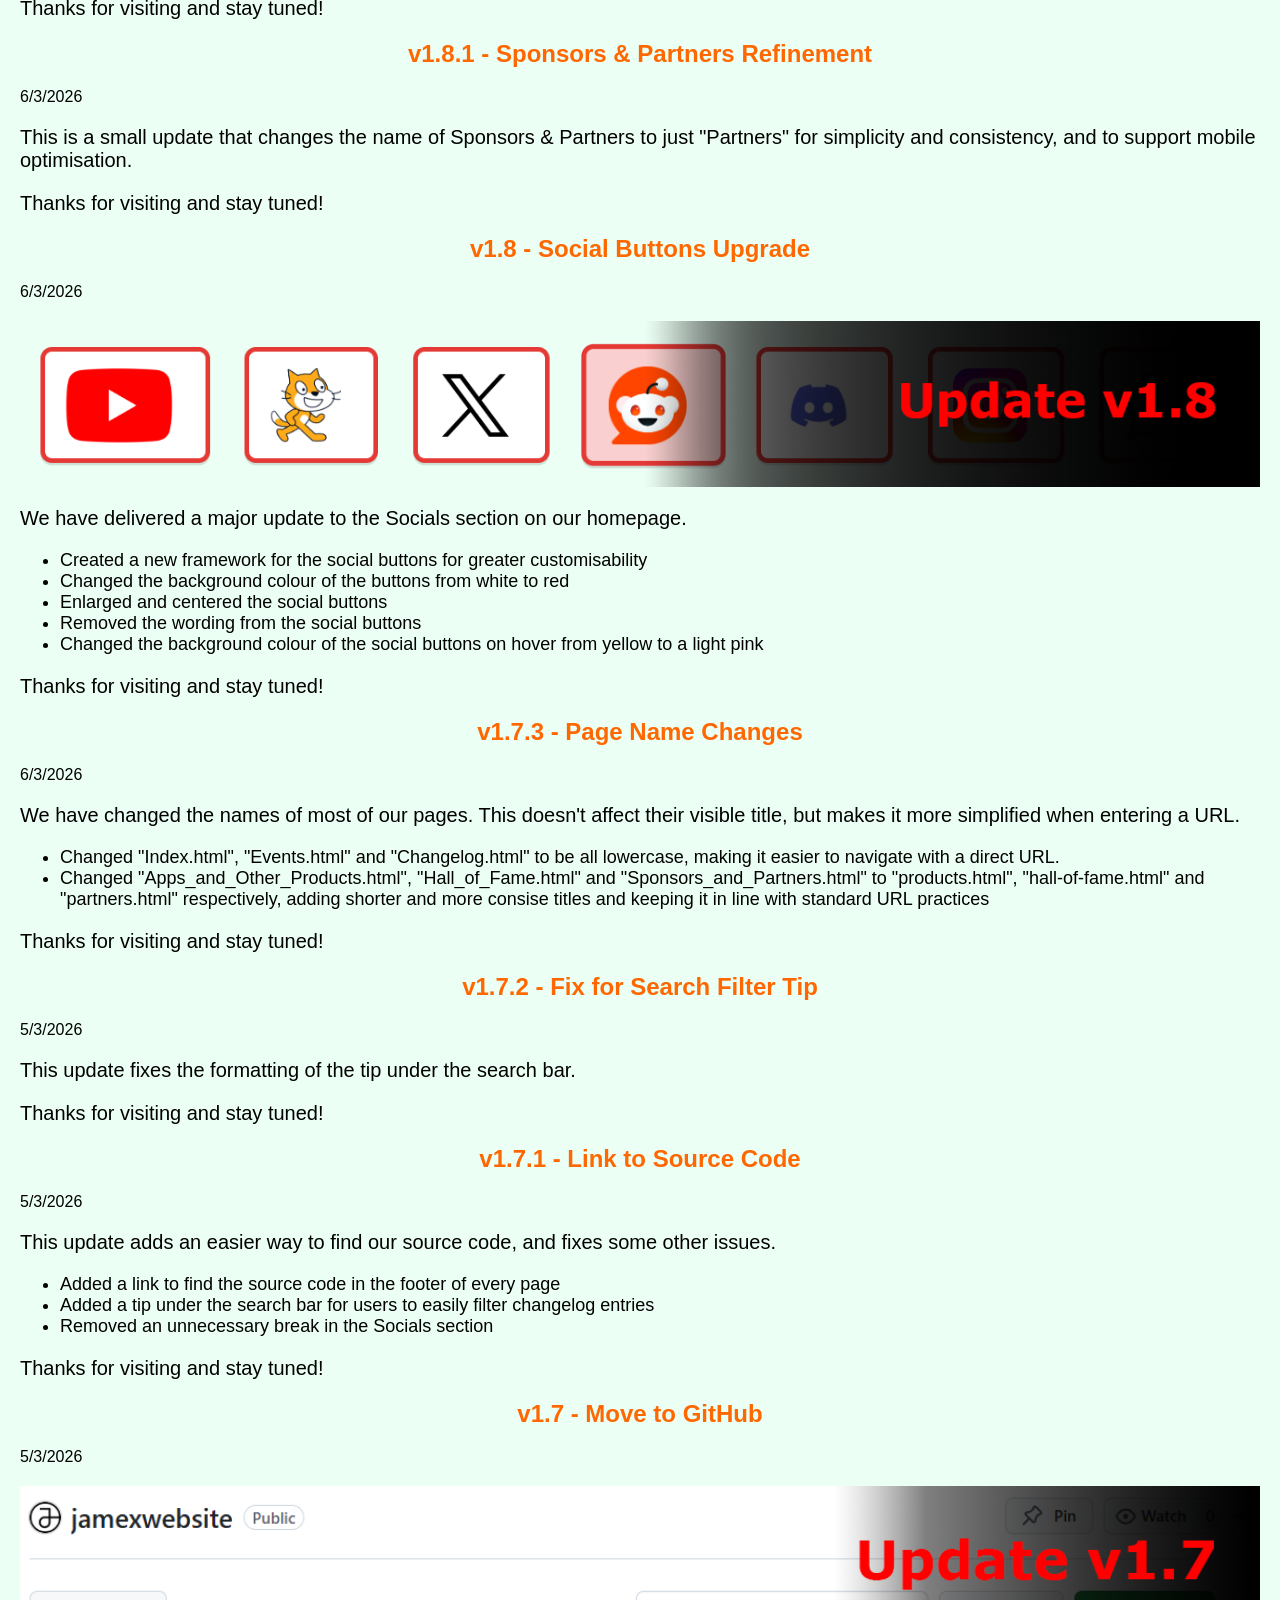
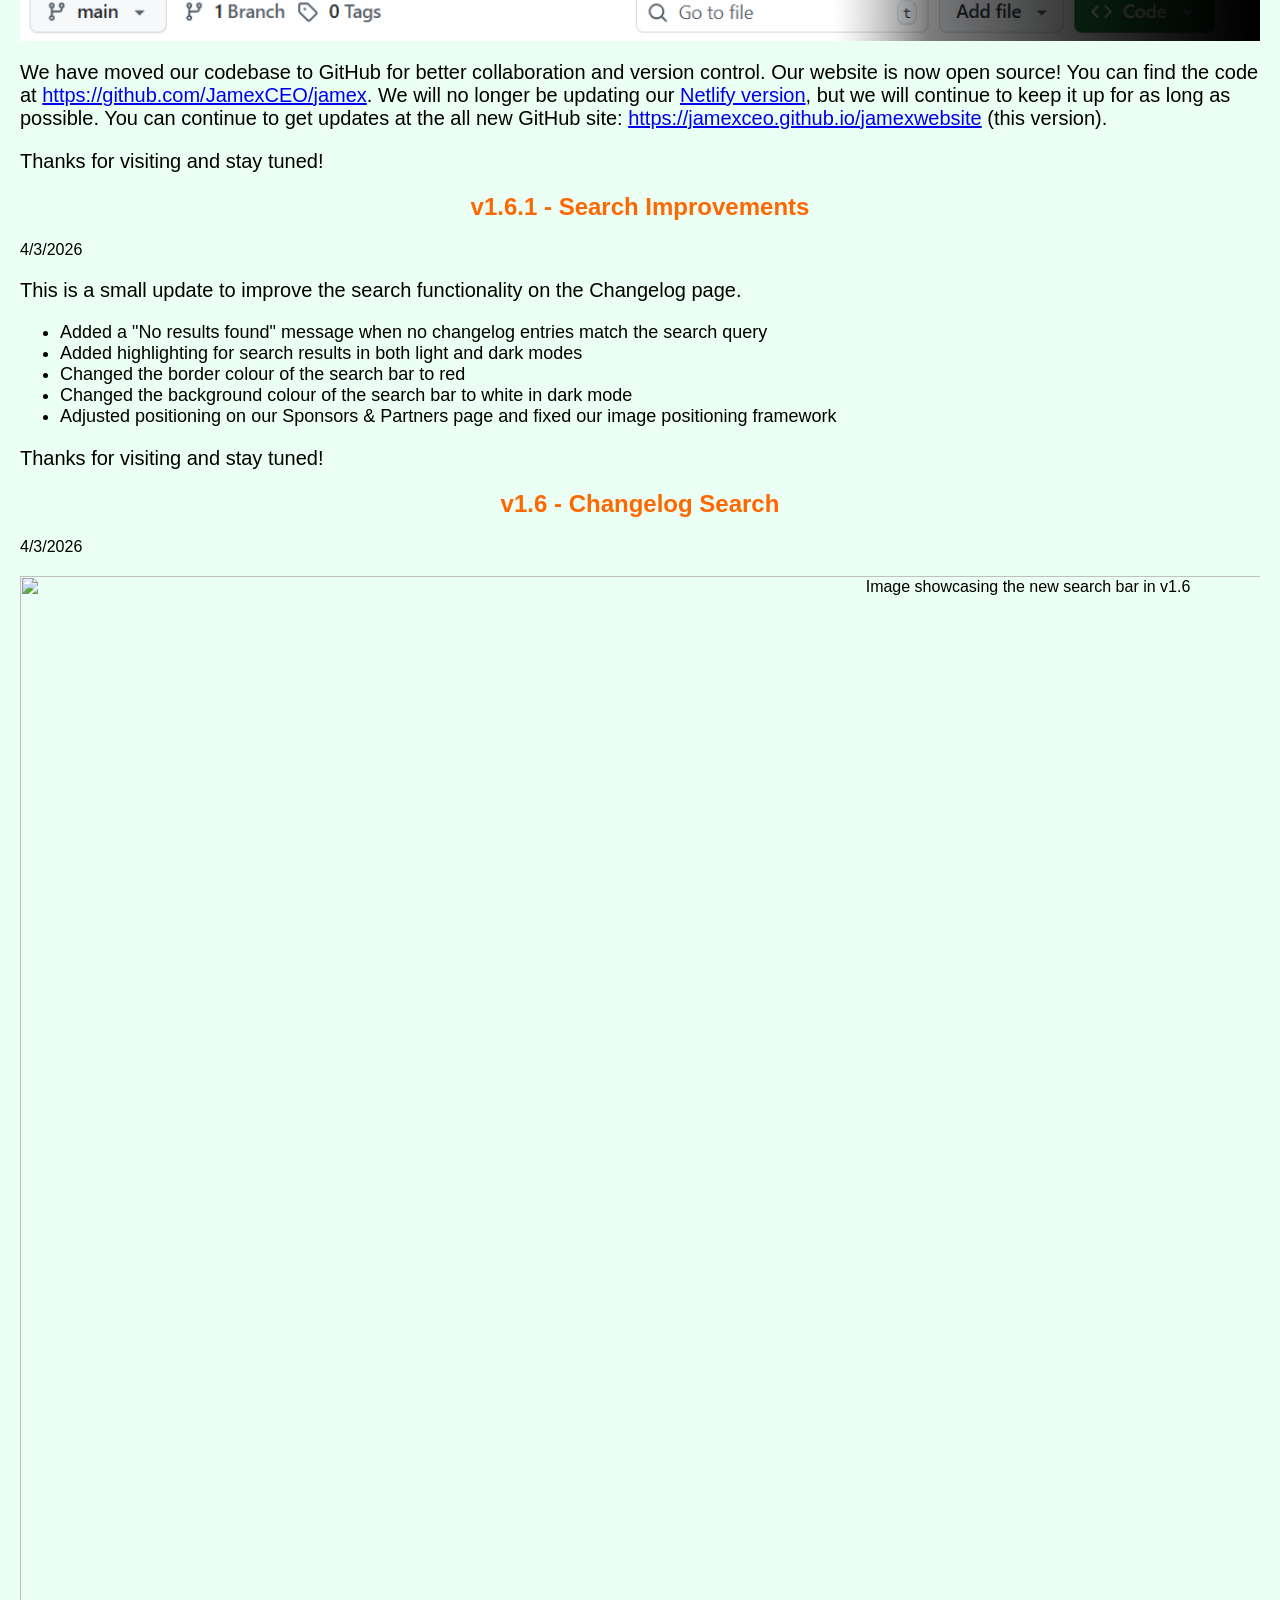
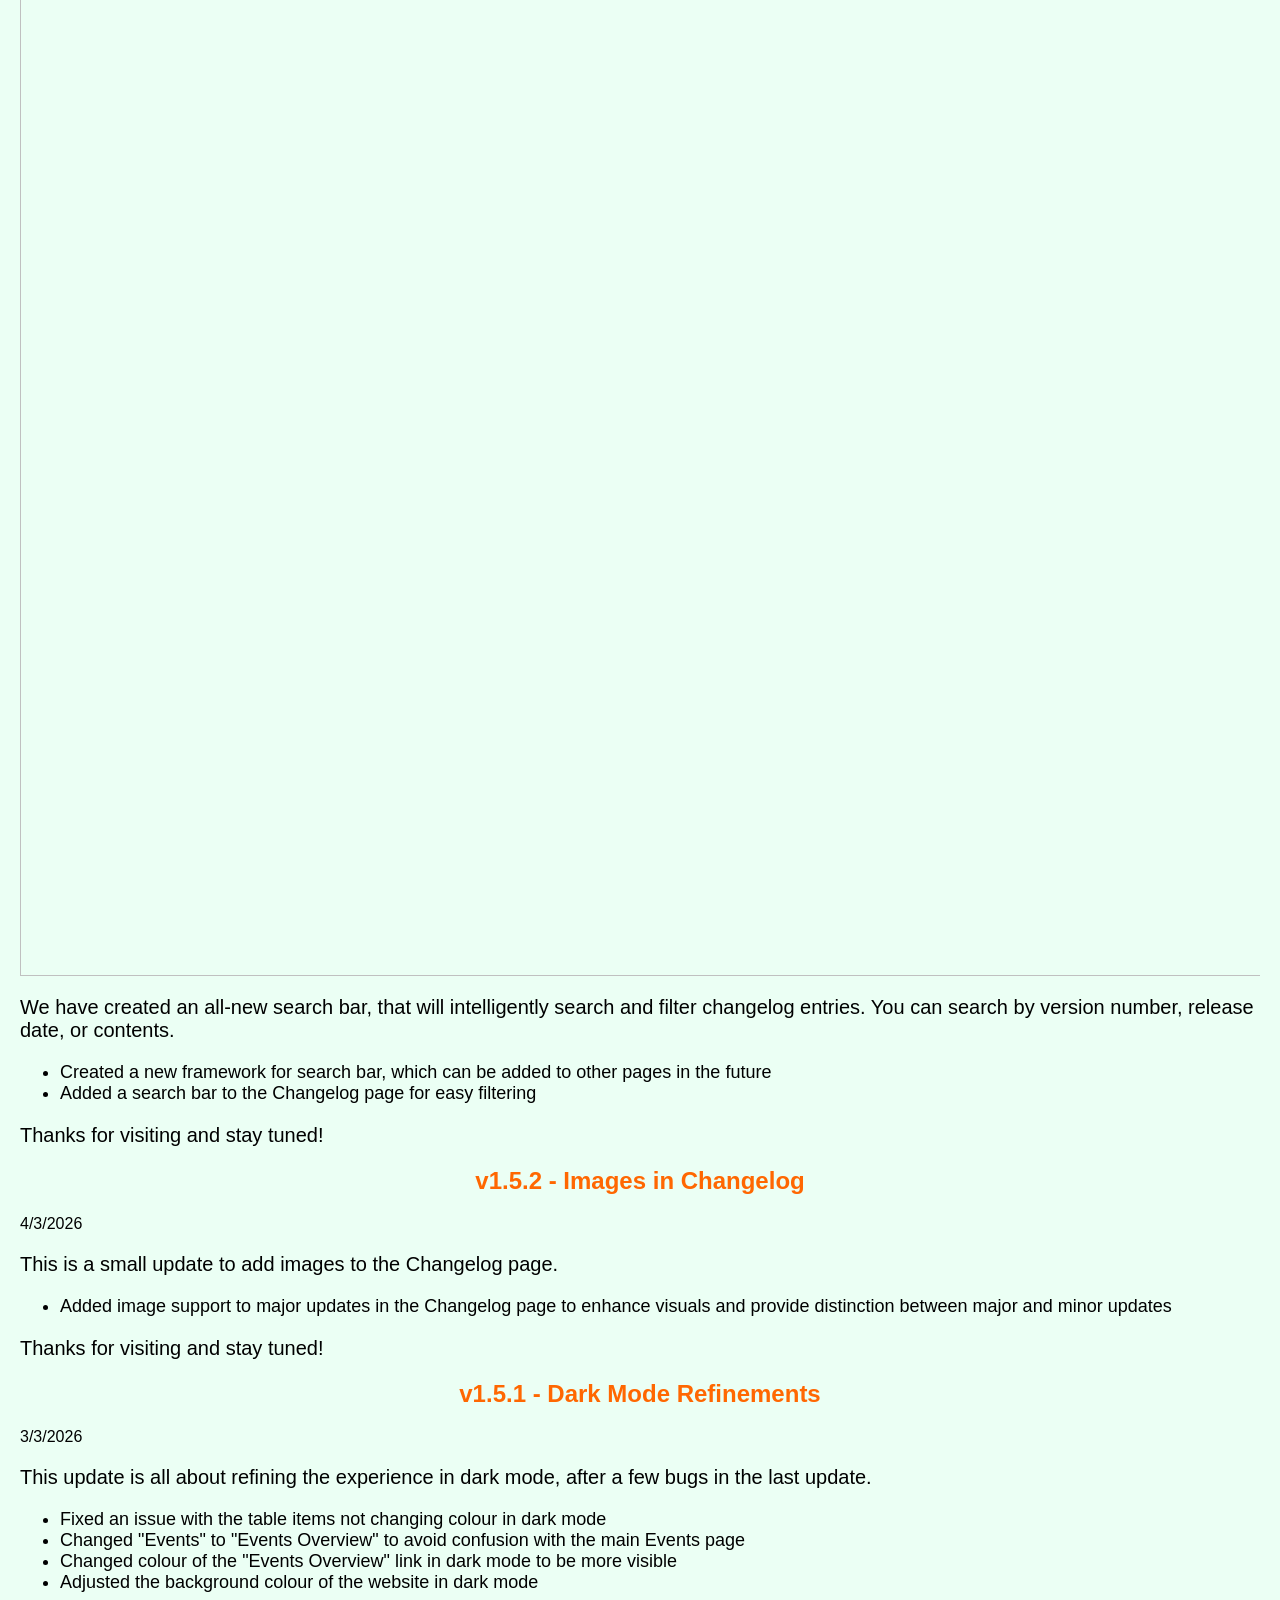
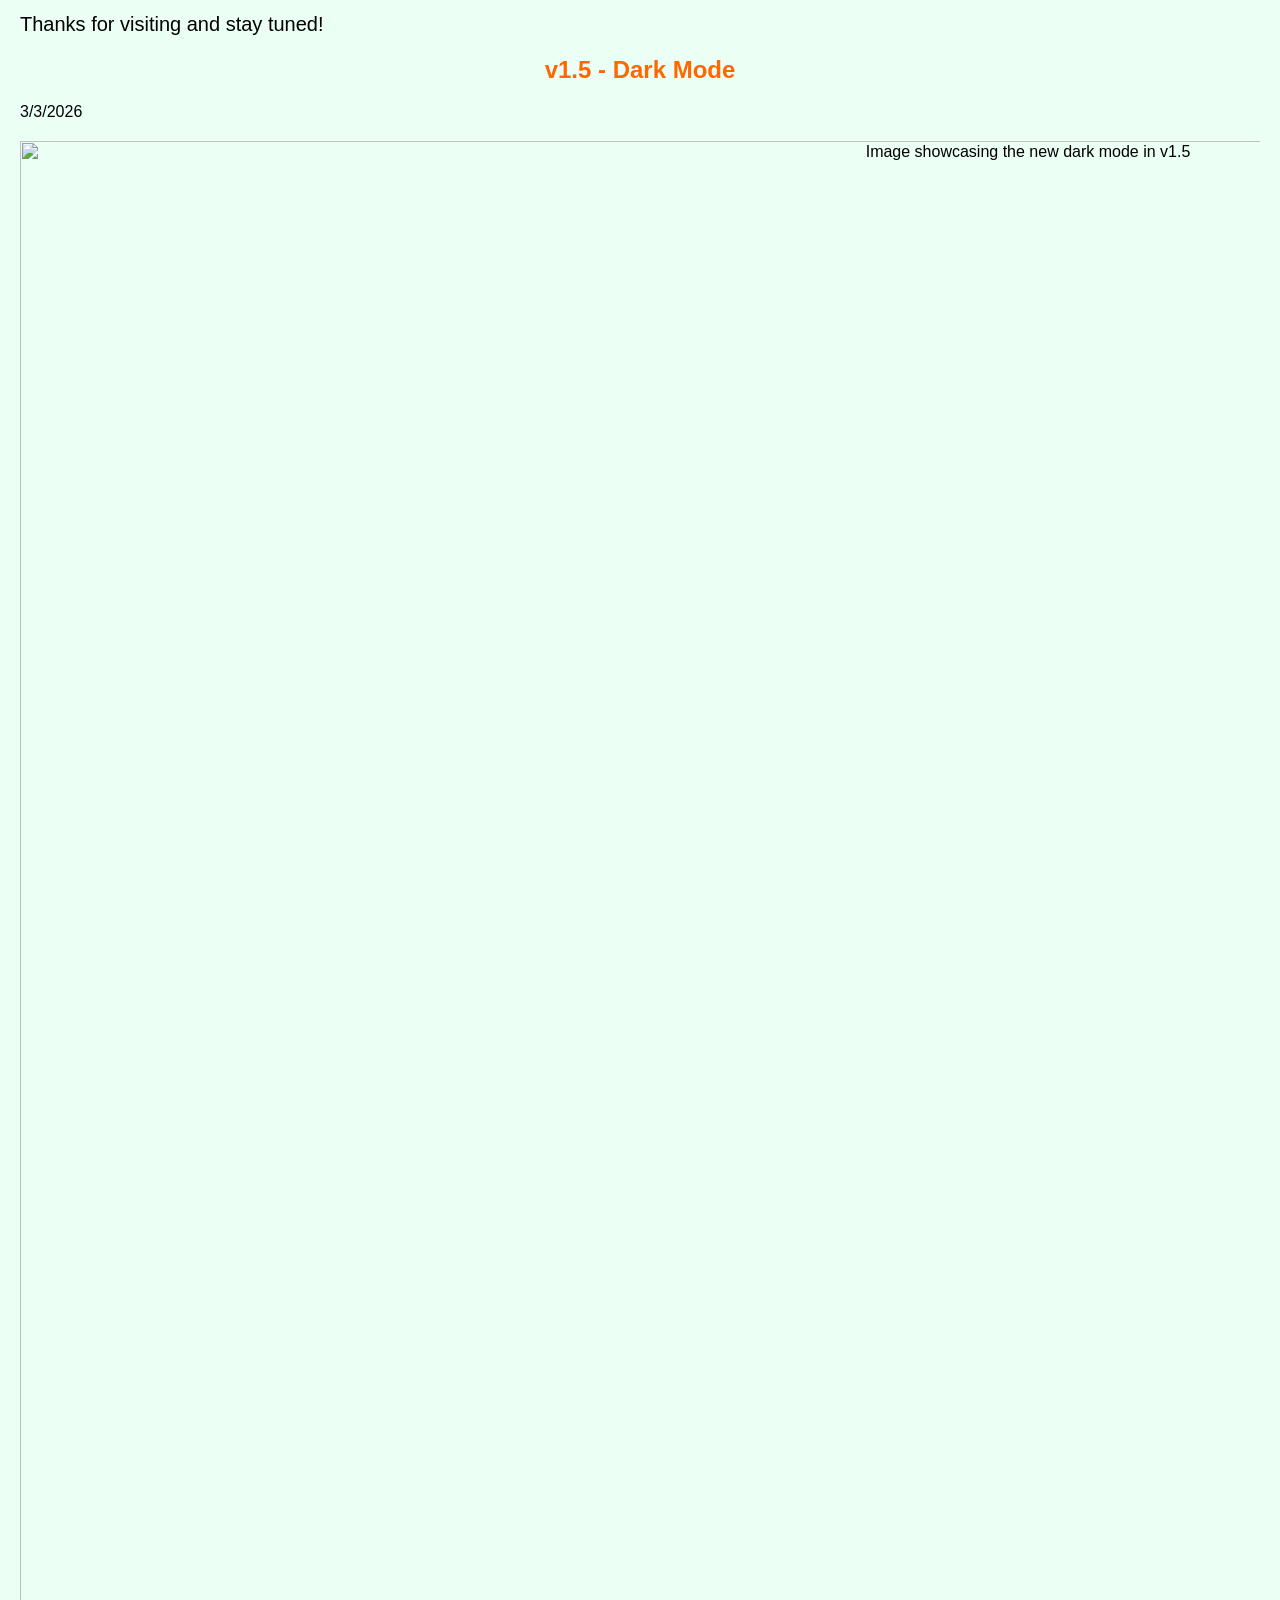
==== commit 77b5ad70: "v1.14.1 - Homepage Updates This update changes some content in the homepage. - Replaces the NGV vid" ====
--- a/changelog.html
+++ b/changelog.html
@@ -12,6 +12,7 @@
         <ul>
             <li><a href="index.html">🏠 Home</a></li>
             <li><a href="events.html">📅 Events</a></li>
+            <li><a href="news.html">📰 News</a></li>
             <li><a href="hall-of-fame.html">🏆 Hall of Fame</a></li>
             <li><a href="products.html">📱 Products</a></li>
             <li><a href="partners.html">🤝 Partners</a></li>
@@ -30,13 +31,62 @@
             <!-- individual changelog entries wrapped for easy filtering -->
             <article class="changelog-entry">
                 <div class="tags">#minor</div>
-                <h2> v1.13.1 [18/3/26] - Aditya Arora's Promotion </h2>
+                <h2> v1.14.1 - Homepage Updates </h2>
+                <div class="date"> 27/3/2026 </div>
+                <p> This update changes some content in the homepage. </p>
+                <ul>
+                    <li> Replaces the NGV video with our latest YouTube video </li>
+                    <li> Removes the outdated JLock Pro 2 promotion on the <i>Homepage</i></li>
+                </ul>
+                <p> <i>Thanks for visiting and stay tuned!</i></p>
+            </article>
+            <article class="changelog-entry">
+                <div class="tags">#major</div>
+                <h2> v1.14 - Jamex News Page </h2>
+                <div class="date"> 27/3/2026 </div>
+                <div class="image-container">
+                    <img src="assets/v1.14-image.png" width="2000" alt="Image showing the new News page in v1.14">
+                </div>
+                <p> This update introduces the <i>News</i> page, where you can keep track of updates, new product launches, new videos and announcements, and more, all in one place!</p>
+                <ul>
+                    <li> Adds a new <i>News</i> page to keep track of updates. </li>
+                    <li> Adds search functionality to the <i>News</i> page. </li>
+                    <li> Fixed a bug where the search tip would get displaced by the "No results" message </li>
+                    <li> Copied and modified the tags from other pages, such as the <i>Changelog</i> page, to make the tags visible to the user on the <i>News</i> page, for easy filtering. </li>
+                    <li> Changed the formatting of the tags to show them inside pill-shaped bubbles.</li>
+                    <li> Brings the new date format from the <i>News</i> page to the <i>Changelog</i> page, and updates previous changelog entries to match the new format. </li>
+                </ul>
+                <p> <i>Thanks for visiting and stay tuned!</i></p>
+            </article>
+            <article class="changelog-entry">
+                <div class="tags">#minor</div>
+                <h2>v1.13.3 - Hall of Fame Search Bug Fix</h2>
+                <div class="date"> 23/3/2026 </div>
+                <p> This update again fixes the flashing in the Hall of Fame search, after it came back while implementing the automatic theme feature. </p>
+                <p><i>Thanks for visiting and stay tuned!</i></p>
+            </article>
+            <article class="changelog-entry">
+                <div class="tags">#minor</div>
+                <h2>v1.13.2 - Auto Theme Improvements</h2>
+                <div class="date"> 21/3/2026 </div>
+                <p>This update improves the experience of the Auto Theme feature by ensuring the theme will always switch to the opposite theme when changing away from the automatic theme.</p>
+                <ul>
+                    <li> When the system is in dark mode, clicking the theme button will switch from auto to light to dark to auto </li>
+                    <li> When the system is in light mode, clicking the theme button will switch from auto to dark to light to auto </li>
+                </ul>
+                <p><i> Thanks for visiting and stay tuned! </i><    /p>
+            </article>
+            <article class="changelog-entry">
+                <div class="tags">#minor</div>
+                <h2> v1.13.1 - Aditya Arora's Promotion </h2>
+                <div class="date"> 18/3/2026 </div>
                 <p> Aditya Arora has been promoted to the position of Manager, alongside Javen Chan. </p>
                 <p><i> Thanks for visiting and stay tuned! </i></p>
             </article>
             <article class="changelog-entry">
                 <div class="tags"> #major</div>
-                <h2> v1.13 [16/3/26] - Automatic Theme </h2>
+                <h2> v1.13 - Automatic Theme </h2>
+                <div class="date"> 16/3/2026 </div>
                 <div class="image-container">
                     <img src="assets/v1.13-image.png" width="2000" alt="Image showcasing the new automatic theme feature in v1.13">
                 </div>
@@ -49,13 +99,15 @@
             </article>
             <article class="changelog-entry">
                 <div class="tags"> #minor </div>
-                <h2> v1.12.2 [16/3/26] - Events Overview Link Fix </h2>
+                <h2> v1.12.2 - Events Overview Link Fix </h2>
+                <div class="date"> 16/3/2026 </div>
                 <p> This update fixes the Events Overview Link not redirecting properly. </p>
                 <p> Thanks for visiting and stay tuned! </p>
             </article>
             <article class="changelog-entry">
                 <div class="tags"> #major </div>
-                <h2> v1.12 [15/3/26] - Search Bars for Hall of Fame and Events </h2>
+                <h2> v1.12 - Search Bars for Hall of Fame and Events </h2>
+                <div class="date"> 15/3/2026 </div>
                 <div class="image-container">
                     <img src="assets/v1.12-image.png" width="2000" alt="Image showcasing the new search bars in v1.12">
                 </div>
@@ -71,7 +123,8 @@
             </article>
             <article class="changelog-entry">
                 <div class="tags"> #minor </div>
-                <h2> v1.11.3 [13/3/26] - Hall of Fame Order Fix </h2>
+                <h2> v1.11.3 - Hall of Fame Order Fix </h2>
+                <div class="date"> 13/3/2026 </div>
                 <p> This update fixes the order of entries in the Hall of Fame section to keep entries in date order. </p>
                 <ul>
                     <li> Moved Tao's Hall of Fame Entry down, and moved Ethan's Hall of Fame Entry up to keep the entries in the correct order </li>
@@ -80,7 +133,8 @@
             </article>
             <article class="changelog-entry">
                 <div class="tags"> #minor </div>
-                <h2> v1.11.2 [12/3/2026] - Social Embeds Repositioning </h2>
+                <h2> v1.11.2 - Social Embeds Repositioning </h2>
+                <div class="date"> 12/3/2026 </div>
                 <p> This update udjusts the positioning of the main embeds (YouTube, X, Discord) for a cleaner look. </p>
                 <ul>
                     <li> Added a new "X Hashtag" embed that allows users to quickly post on X with the #jamexwebsite hashtag </li>
@@ -90,7 +144,8 @@
             </article>
             <article class="changelog-entry">
                 <div class="tags"> #major </div>
-                <h2> v1.11 [10/3/26] - Minor Improvements </h2>
+                <h2> v1.11 - Minor Improvements </h2>
+                <div class="date"> 10/3/2026 </div>
                 <div class="image-container">
                     <img src="assets/v1.11-image.png" width="2000" alt="Promotional image for v1.11">
                 </div>
@@ -107,13 +162,15 @@
             </article>
             <article class="changelog-entry">
                 <div class="tags"> #minor </div>
-                <h2> v1.10.2 [9/3/26] - Partners Refinement </h2>
+                <h2> v1.10.2 - Partners Refinement </h2>
+                <div class="date"> 9/3/2026 </div>
                 <p> This update fixes the naming of the Partners page on the tab label, keeping consistency. </p>
                 <p> Thanks for visiting and stay tuned! </p>
             </article>
             <article class="changelog-entry">
                 <div class="tags"> #minor </div>
-                <h2> v1.10.1 [9/3/26] - Application Form </h2>
+                <h2> v1.10.1 - Application Form </h2>
+                <div class="date"> 9/3/2026 </div>
                 <p> This update adds a form to apply for a job at Jamex to the Our Team page, and more. </p>
                 <ul>
                     <li> Added a Google Form to apply for a job at Jamex to the Our Team page </li>
@@ -124,7 +181,8 @@
             </article>
             <article class="changelog-entry">
                 <div class="tags"> #major </div>
-                <h2> v1.10 [9/3/26] - Our Team Page Launch </h2>
+                <h2> v1.10 - Our Team Page Launch </h2>
+                <div class="date"> 9/3/2026 </div>
                 <div class="image-container">
                     <img src="assets/v1.10-image.png" width="2000" alt="Image showcasing the new Our Team page in v1.10">
                 </div>
@@ -138,13 +196,15 @@
             </article>
             <article class="changelog-entry">
                 <div class="tags"> #minor </div>
-                <h2> v1.9.1 [8/3/26] - Changelog Tags Fix </h2>
+                <h2> v1.9.1 - Changelog Tags Fix </h2>
+                <div class="date"> 8/3/2026 </div>
                 <p> This update fixes an issue where the previous update (v1.9) was incorrectly labelled as a minor update. </p>
                 <p> Thanks for visiting and stay tuned! </p>
             </article>
             <article class="changelog-entry">
                 <div class="tags"> #major </div>
-                <h2> v1.9 [8/3/26] - Social Embeds </h2>
+                <h2> v1.9 - Social Embeds </h2>
+                <div class="date"> 8/3/2026 </div>
                 <div class="image-container">
                     <img src="assets/v1.9-image.png" width="2000" alt="Image showcasing the new Social Embeds in v1.9">
                 </div>
@@ -157,19 +217,22 @@
             </article>
             <article class="changelog-entry">
                 <div class="tags"> #minor </div>
-                <h2> v1.8.4 [8/3/26] - Hall of Fame Formatting Fix </h2>
-                    <p> This update fixes a formatting issue on the Hall of Fame due to changing the framework of the articles. </p>
-                    <p> Thanks for visiting and stay tuned! <i> P.S. We are aware of an issue with the Socials buttons, and are working on a fix. </i> </p>
-            </article>
-            <article class="changelog-entry">
-                <div class="tags"> #minor </div>
-                <h2> v1.8.3 [8/3/26] - Savindu's Hall of Fame Entry </h2>
+                <h2> v1.8.4 - Hall of Fame Formatting Fix </h2>
+                <div class="date"> 8/3/2026 </div>
+                <p> This update fixes a formatting issue on the Hall of Fame due to changing the framework of the articles. </p>
+                <p> Thanks for visiting and stay tuned! <i> P.S. We are aware of an issue with the Socials buttons, and are working on a fix. </i> </p>
+            </article>
+            <article class="changelog-entry">
+                <div class="tags"> #minor </div>
+                <h2> v1.8.3 - Savindu's Hall of Fame Entry </h2>
+                <div class="date"> 8/3/2026 </div>
                 <p> Savindu Handapangoda's achievement has been added to the Hall of Fame. </p>
                 <p> Thanks for visiting and stay tuned! <i> P.S. We are aware of an issue with the Socials buttons, and are working on a fix. </i></p>
             </article>
             <article class="changelog-entry">
                 <div class="tags"> #minor </div>
-                <h2> v1.8.2 [7/3/26] - Button to Spotify Account </h2>
+                <h2> v1.8.2 - Button to Spotify Account </h2>
+                <div class="date"> 7/3/2026 </div>
                 <p> This update adds a button to our Spotify account in the Socials section, and some other small updates. </p>
                 <ul>
                     <li> Added a button to our Spotify account in the Socials section on the homepage </li>
@@ -179,13 +242,15 @@
             </article>
             <article class="changelog-entry">
                 <div class="tags"> #minor </div>
-                <h2> v1.8.1 [6/3/26] - Sponsors & Partners Refinement </h2>
+                <h2> v1.8.1 - Sponsors & Partners Refinement </h2>
+                <div class="date"> 6/3/2026 </div>
                 <p> This is a small update that changes the name of Sponsors & Partners to just "Partners" for simplicity and consistency, and to support mobile optimisation. </p>
                 <p> Thanks for visiting and stay tuned! </p>
             </article>
             <article class="changelog-entry">
                 <div class="tags"> #major </div>
-                <h2> v1.8 [6/3/26] - Social Buttons Upgrade </h2>
+                <h2> v1.8 - Social Buttons Upgrade </h2>
+                <div class="date"> 6/3/2026 </div>
                 <div class="image-container">
                     <img src="assets/v1.8-image.png" width="2000" alt="Image showcasing the new Social Buttons on the Homepage">
                 </div>
@@ -201,7 +266,8 @@
             </article>
             <article class="changelog-entry">
                 <div class="tags"> #minor </div>
-                <h2> v1.7.3 [6/3/26] - Page Name Changes </h2>
+                <h2> v1.7.3 - Page Name Changes </h2>
+                <div class="date"> 6/3/2026 </div>
                 <p> We have changed the names of most of our pages. This doesn't affect their visible title, but makes it more simplified when entering a URL. </p>
                 <ul>
                     <li> Changed "Index.html", "Events.html" and "Changelog.html" to be all lowercase, making it easier to navigate with a direct URL. </li>
@@ -211,10 +277,14 @@
             </article>
             <article class="changelog-entry">
                 <div class="tags"> #minor </div>
-                <h2> v1.7.2 [5/3/26] - Fix for Search Filter Tip </h2>
+                <h2> v1.7.2 - Fix for Search Filter Tip </h2>
+                <div class="date"> 5/3/2026 </div>
                 <p> This update fixes the formatting of the tip under the search bar. </p>
-                <p> Thanks for visiting and stay tuned! <p>
-                <h2> v1.7.1 [5/3/26] - Link to Source Code </h2>
+                <p> Thanks for visiting and stay tuned! </p>
+            </article>
+            <article class="changelog-entry">
+                <h2> v1.7.1 - Link to Source Code </h2>
+                <div class="date"> 5/3/2026 </div>
                 <p> This update adds an easier way to find our source code, and fixes some other issues. </p>
                 <ul>
                     <li> Added a link to find the source code in the footer of every page </li>
@@ -225,7 +295,8 @@
             </article>
             <article class="changelog-entry">
                 <div class="tags"> #major </div>
-                <h2> v1.7 [5/3/26] - Move to GitHub </h2>
+                <h2> v1.7 - Move to GitHub </h2>
+                <div class="date"> 5/3/2026 </div>
                 <div class="image-container">
                     <img src="assets/v1.7-image.png" width="2000" alt="Image showcasing the new GitHub repository for our codebase in v1.7">
                 </div>
@@ -235,7 +306,8 @@
             <article class="changelog-entry">
                 <!-- tags are hidden but included in textContent for searching -->
                 <div class="tags"> #minor </div>
-                <h2> v1.6.1 [4/3/26] - Search Improvements </h2>
+                <h2> v1.6.1 - Search Improvements </h2>
+                <div class="date"> 4/3/2026 </div>
                 <p> This is a small update to improve the search functionality on the Changelog page. </p>
                     <ul>
                         <li> Added a "No results found" message when no changelog entries match the search query </li>
@@ -248,7 +320,8 @@
             </article>
             <article class="changelog-entry">
                 <div class="tags"> #major </div>
-                <h2> v1.6 [4/3/26] - Changelog Search </h2>
+                <h2> v1.6 - Changelog Search </h2>
+                <div class="date"> 4/3/2026 </div>
                 <div class="image-container">
                     <img src="assets/v1.6-image.png" width="2000" alt="Image showcasing the new search bar in v1.6">
                 </div>
@@ -261,7 +334,8 @@
             </article>
             <article class="changelog-entry">
                 <div class="tags"> #minor </div>
-                <h2> v1.5.2 [4/3/26] - Images in Changelog </h2>
+                <h2> v1.5.2 - Images in Changelog </h2>
+                <div class="date"> 4/3/2026 </div>
                 <p> This is a small update to add images to the Changelog page. </p>
                 <ul>
                     <li> Added image support to major updates in the Changelog page to enhance visuals and provide distinction between major and minor updates </li>
@@ -270,7 +344,8 @@
             </article>
             <article class="changelog-entry">
                 <div class="tags"> #minor </div>
-                <h2> v1.5.1 [3/3/26] - Dark Mode Refinements </h2>
+                <h2> v1.5.1 - Dark Mode Refinements </h2>
+                <div class="date"> 3/3/2026 </div>
                 <p> This update is all about refining the experience in dark mode, after a few bugs in the last update. </p>
                 <ul>
                     <li> Fixed an issue with the table items not changing colour in dark mode </li>
@@ -282,7 +357,8 @@
             </article>
             <article class="changelog-entry">
                 <div class="tags"> #major </div>
-                <h2> v1.5 [3/3/26] - Dark Mode </h2>
+                <h2> v1.5 - Dark Mode </h2>
+                <div class="date"> 3/3/2026 </div>
                 <div class="image-container">
                     <img src="assets/v1.5-image.png" width="2000" alt="Image showcasing the new dark mode in v1.5">
                 </div>
@@ -297,7 +373,8 @@
             </article>
             <article class="changelog-entry">
                 <div class="tags"> #minor </div>
-                <h2> v1.4.2 [2/3/26] - Navigation Bar Issues </h2>
+                <h2> v1.4.2 - Navigation Bar Issues </h2>
+                <div class="date"> 2/3/2026 </div>
                 <p> This is a small fix for some issues with the navigation bar. </p>
                 <ul>
                     <li> Fixed an issue where the current page was not being highlighted on the navigation bar </li>
@@ -306,7 +383,8 @@
             </article>
             <article class="changelog-entry">
                 <div class="tags"> #minor </div>
-                <h2> v1.4.1 [2/3/26] - Video Alignment Fix </h2>
+                <h2> v1.4.1 - Video Alignment Fix </h2>
+                <div class="date"> 2/3/2026 </div>
                 <p> This is a small fix for a video alignment issue. </p>
                 <ul>
                     <li> Fixed video alignment issues on all pages </li>
@@ -315,7 +393,8 @@
             </article>
             <article class="changelog-entry">
                 <div class="tags"> #major </div>
-                <h2> v1.4 [2/3/26] - Navigation Bar + more </h2>
+                <h2> v1.4 - Navigation Bar + more </h2>
+                <div class="date"> 2/3/2026 </div>
                 <div class="image-container">
                     <img src="assets/v1.4-image.png" width="2000" alt="Image showcasing the new Navigation Bar in v1.4">
                 </div>
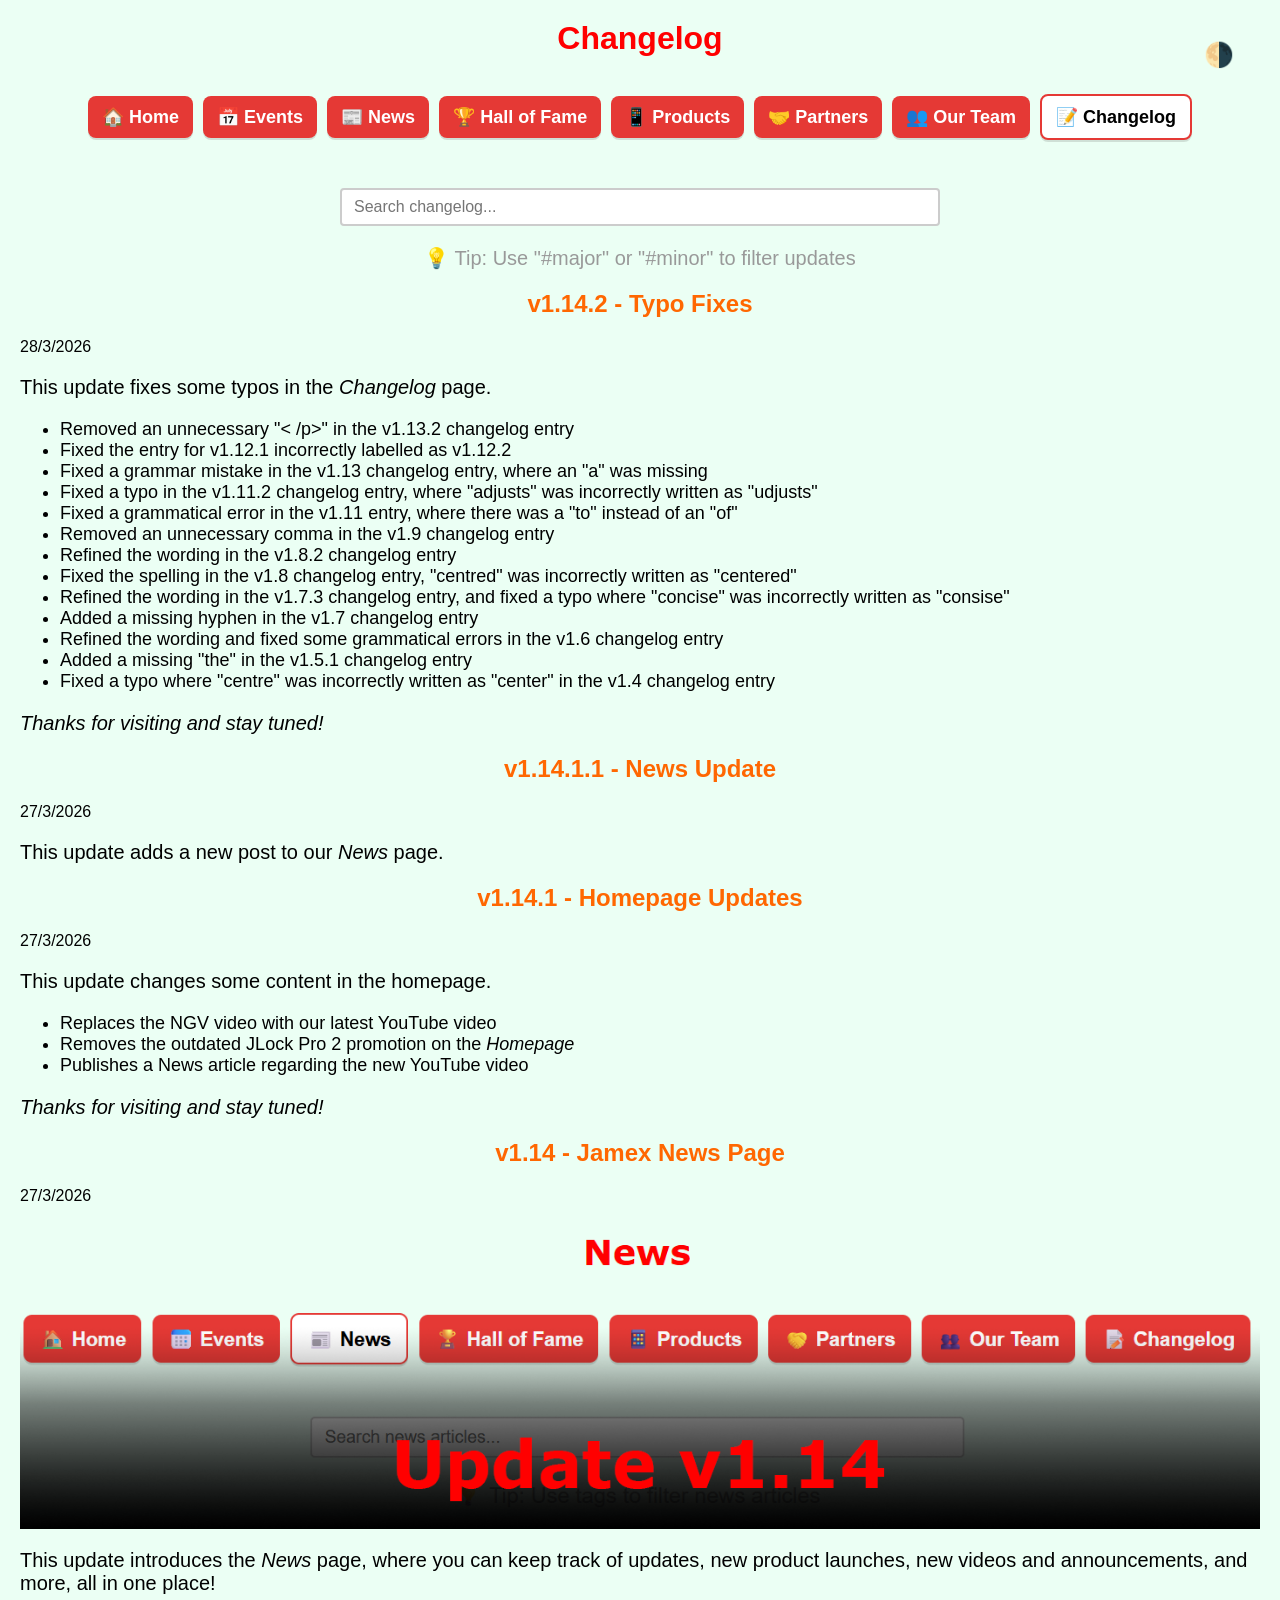
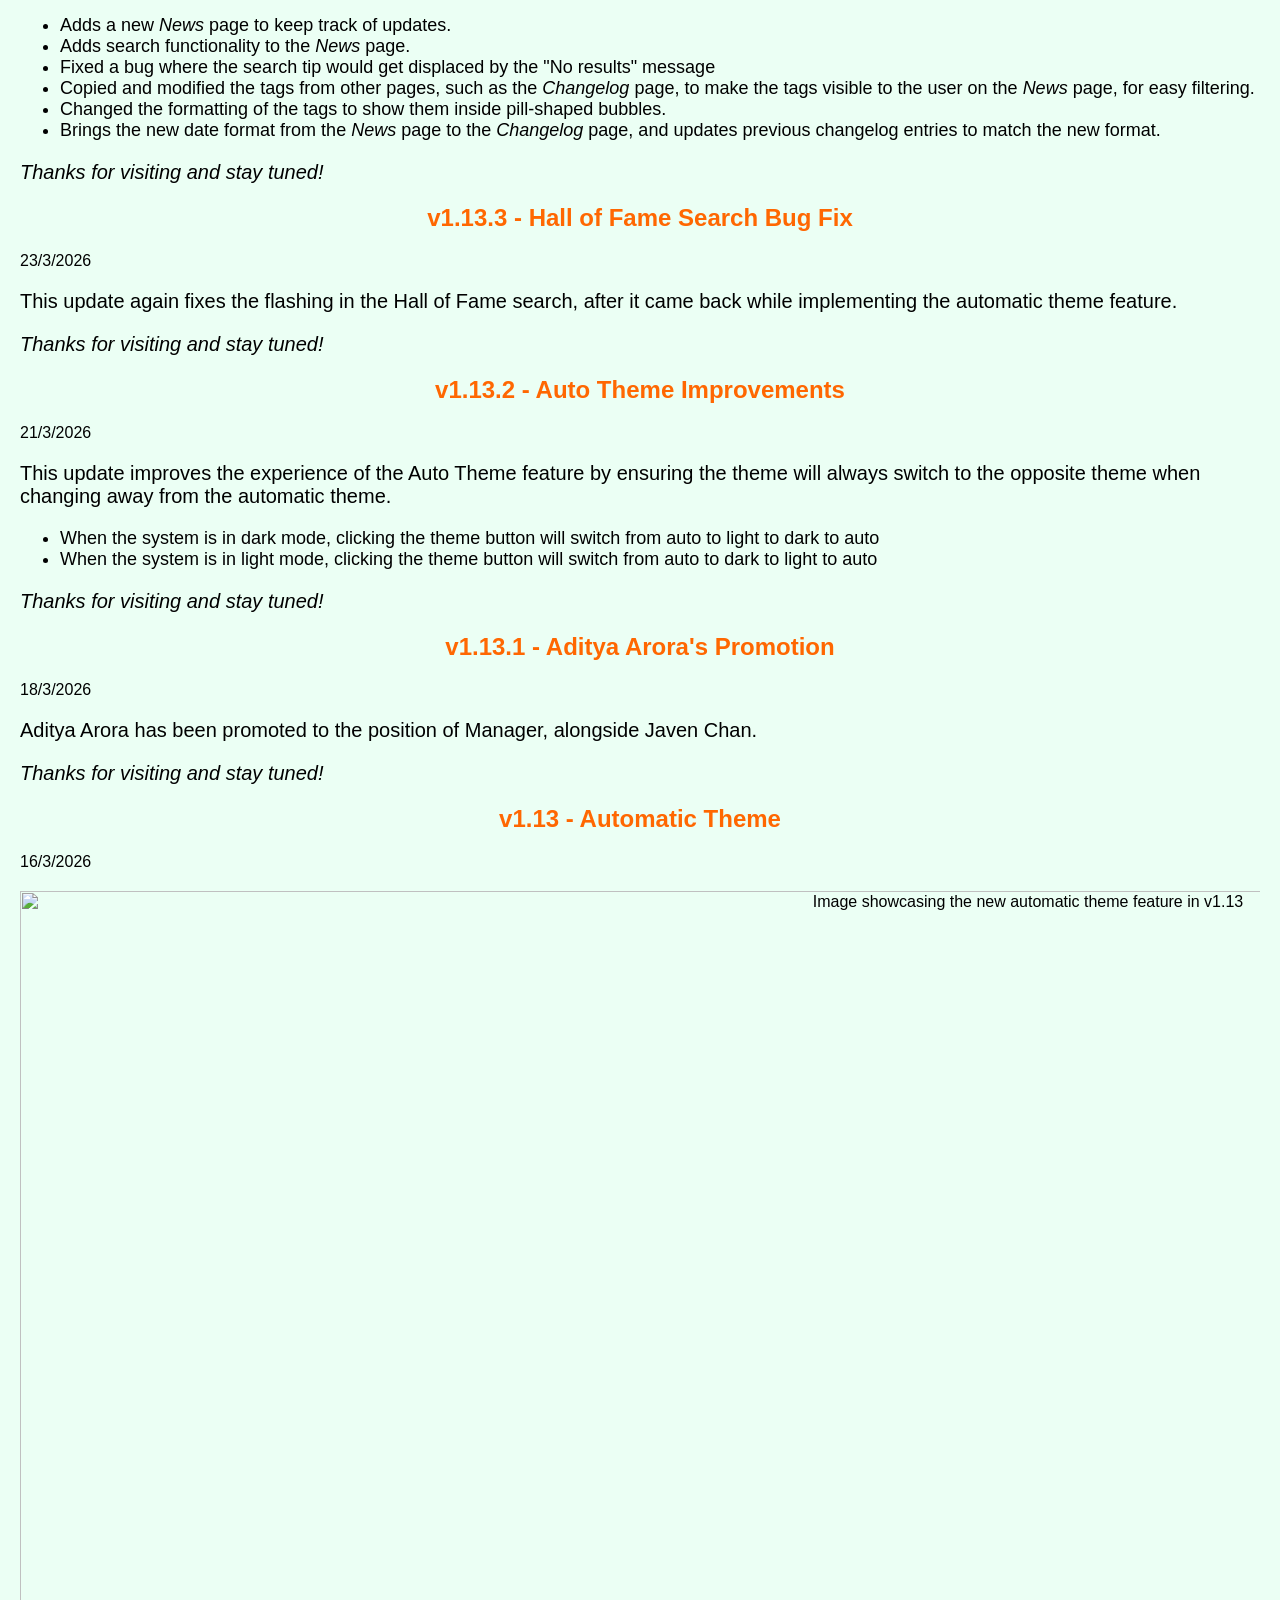
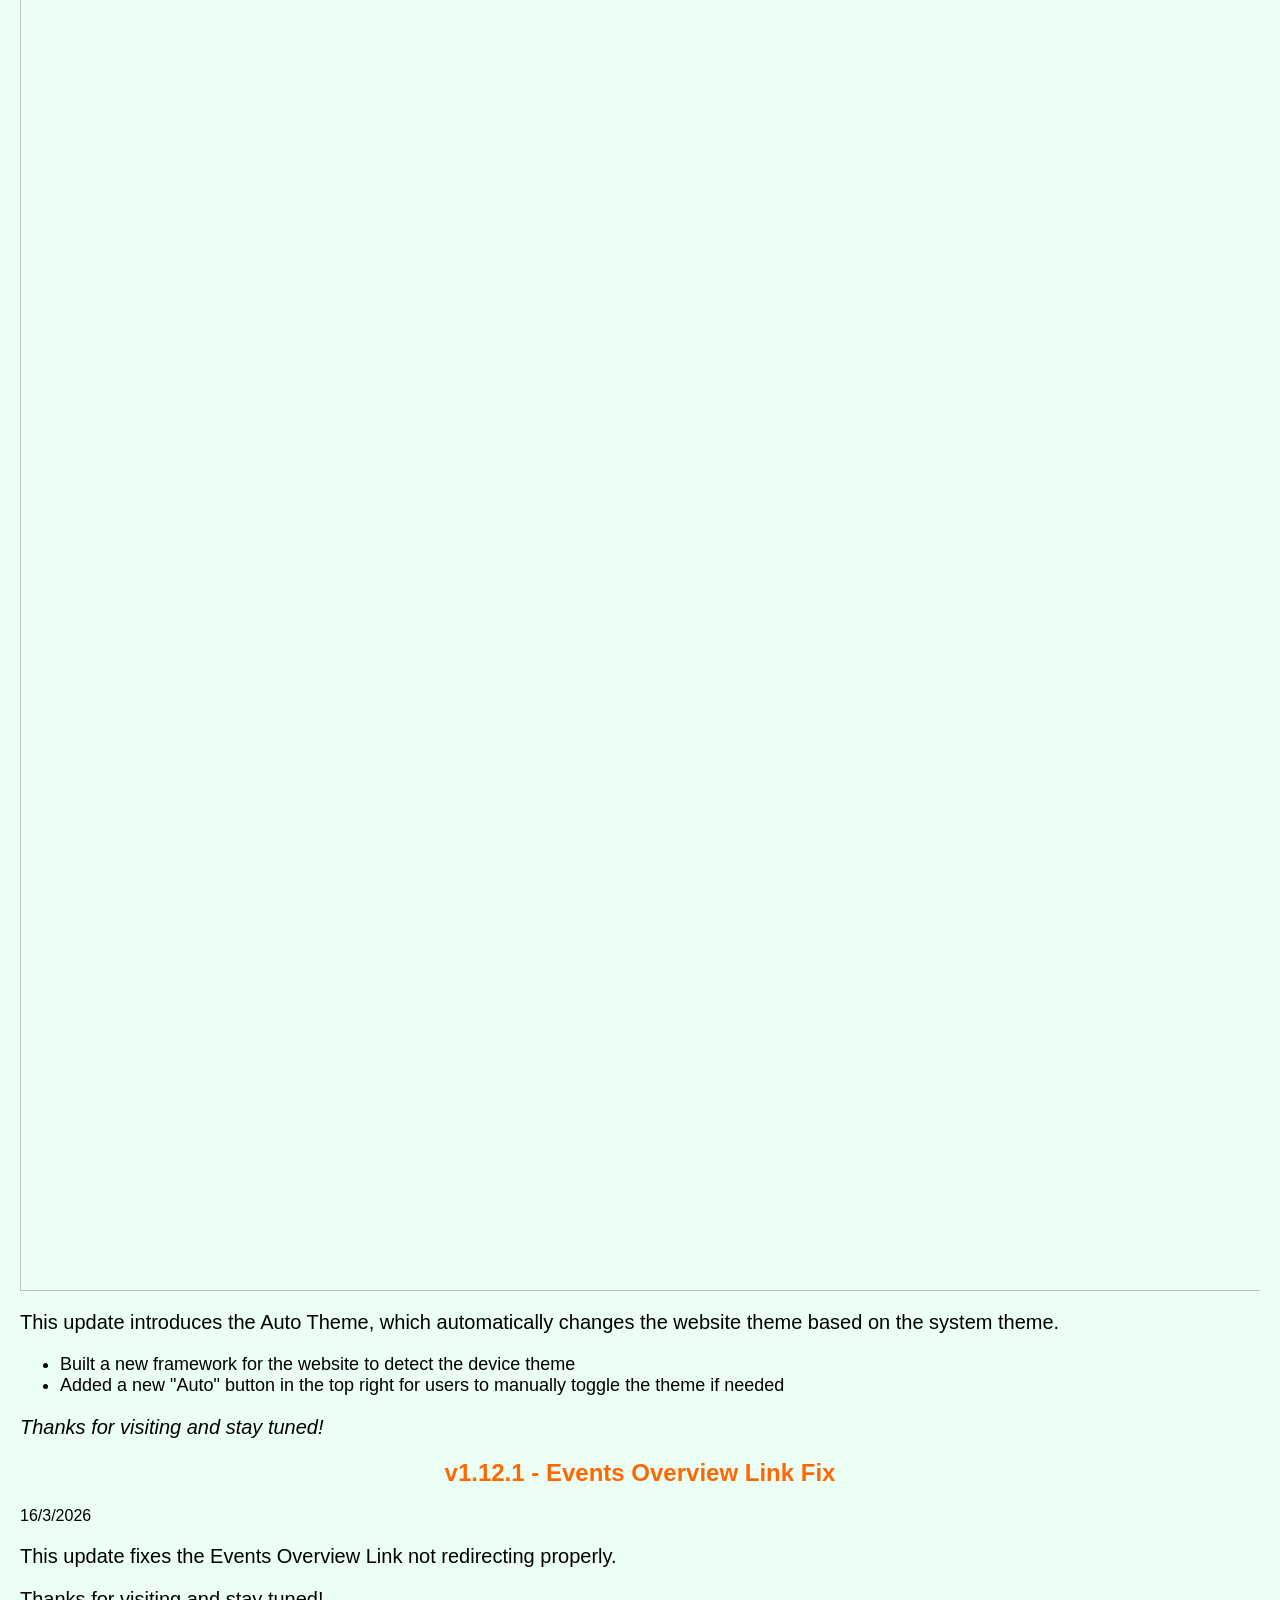
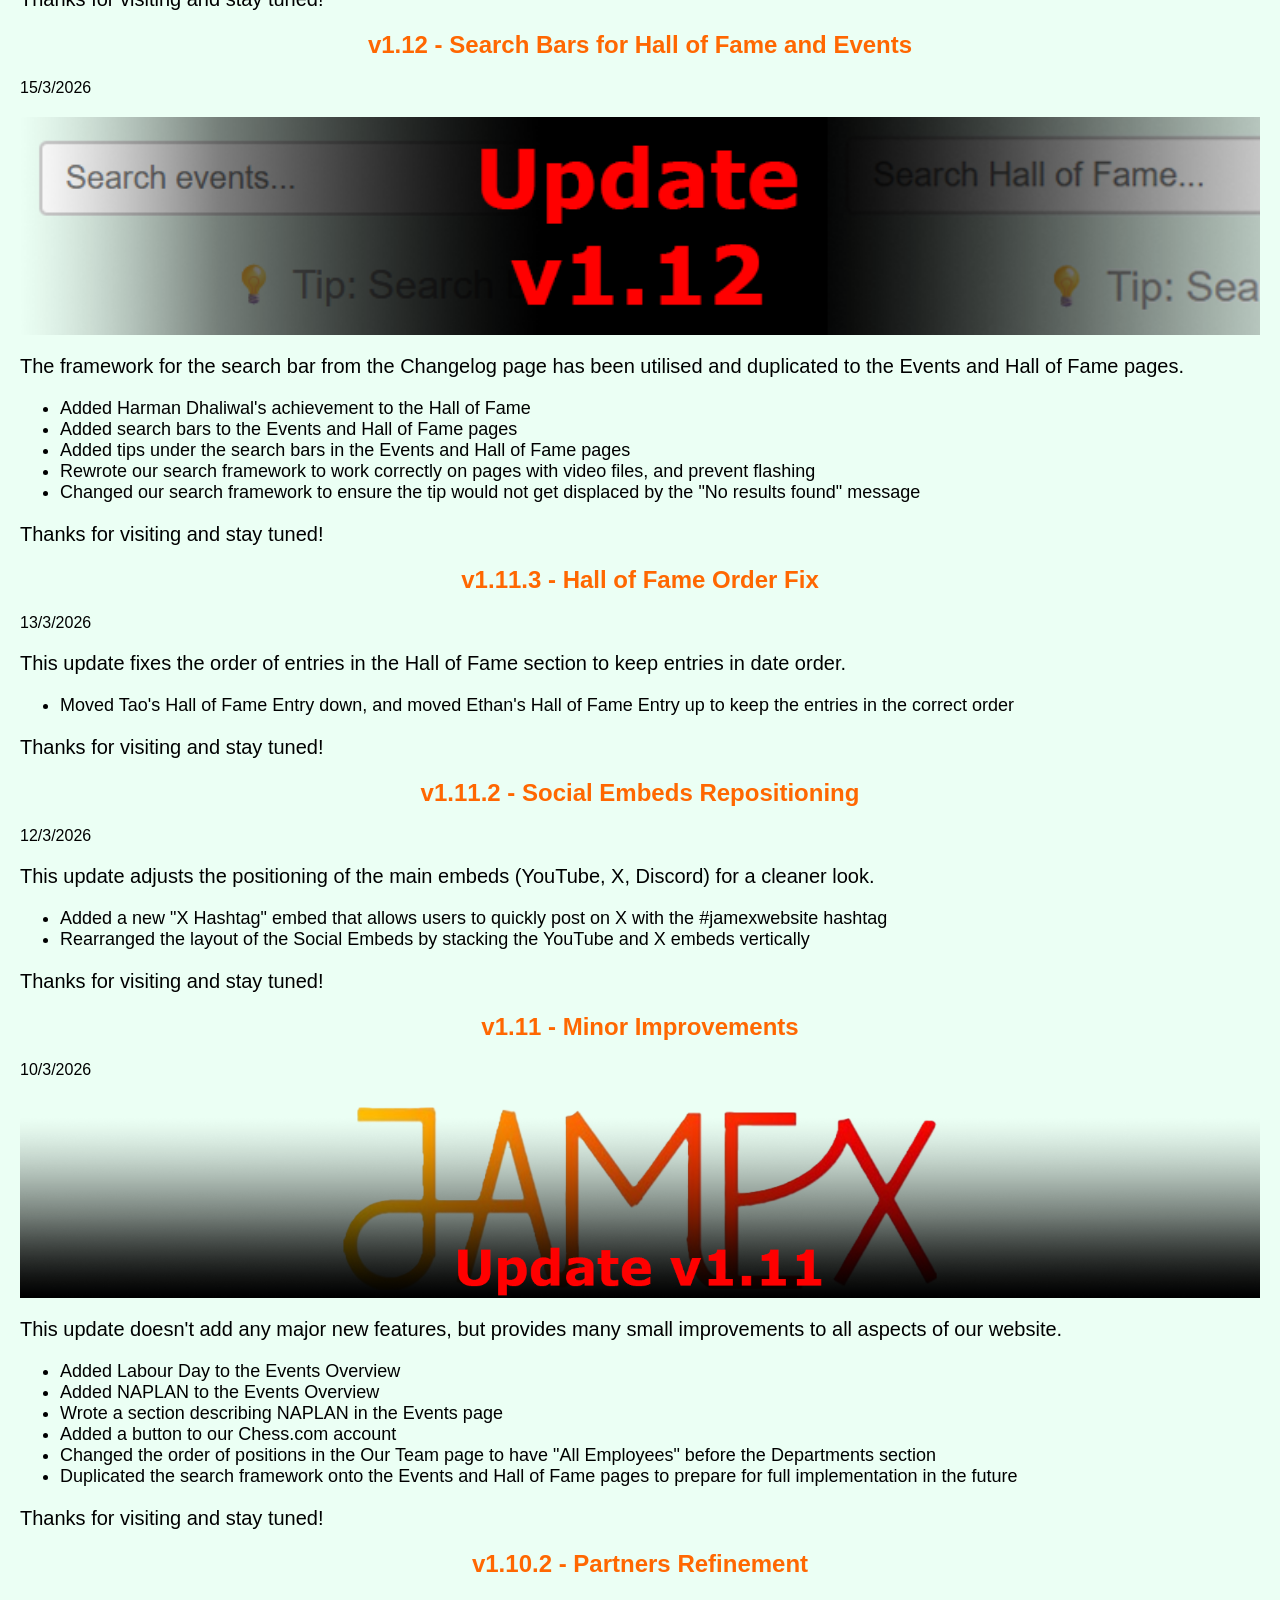
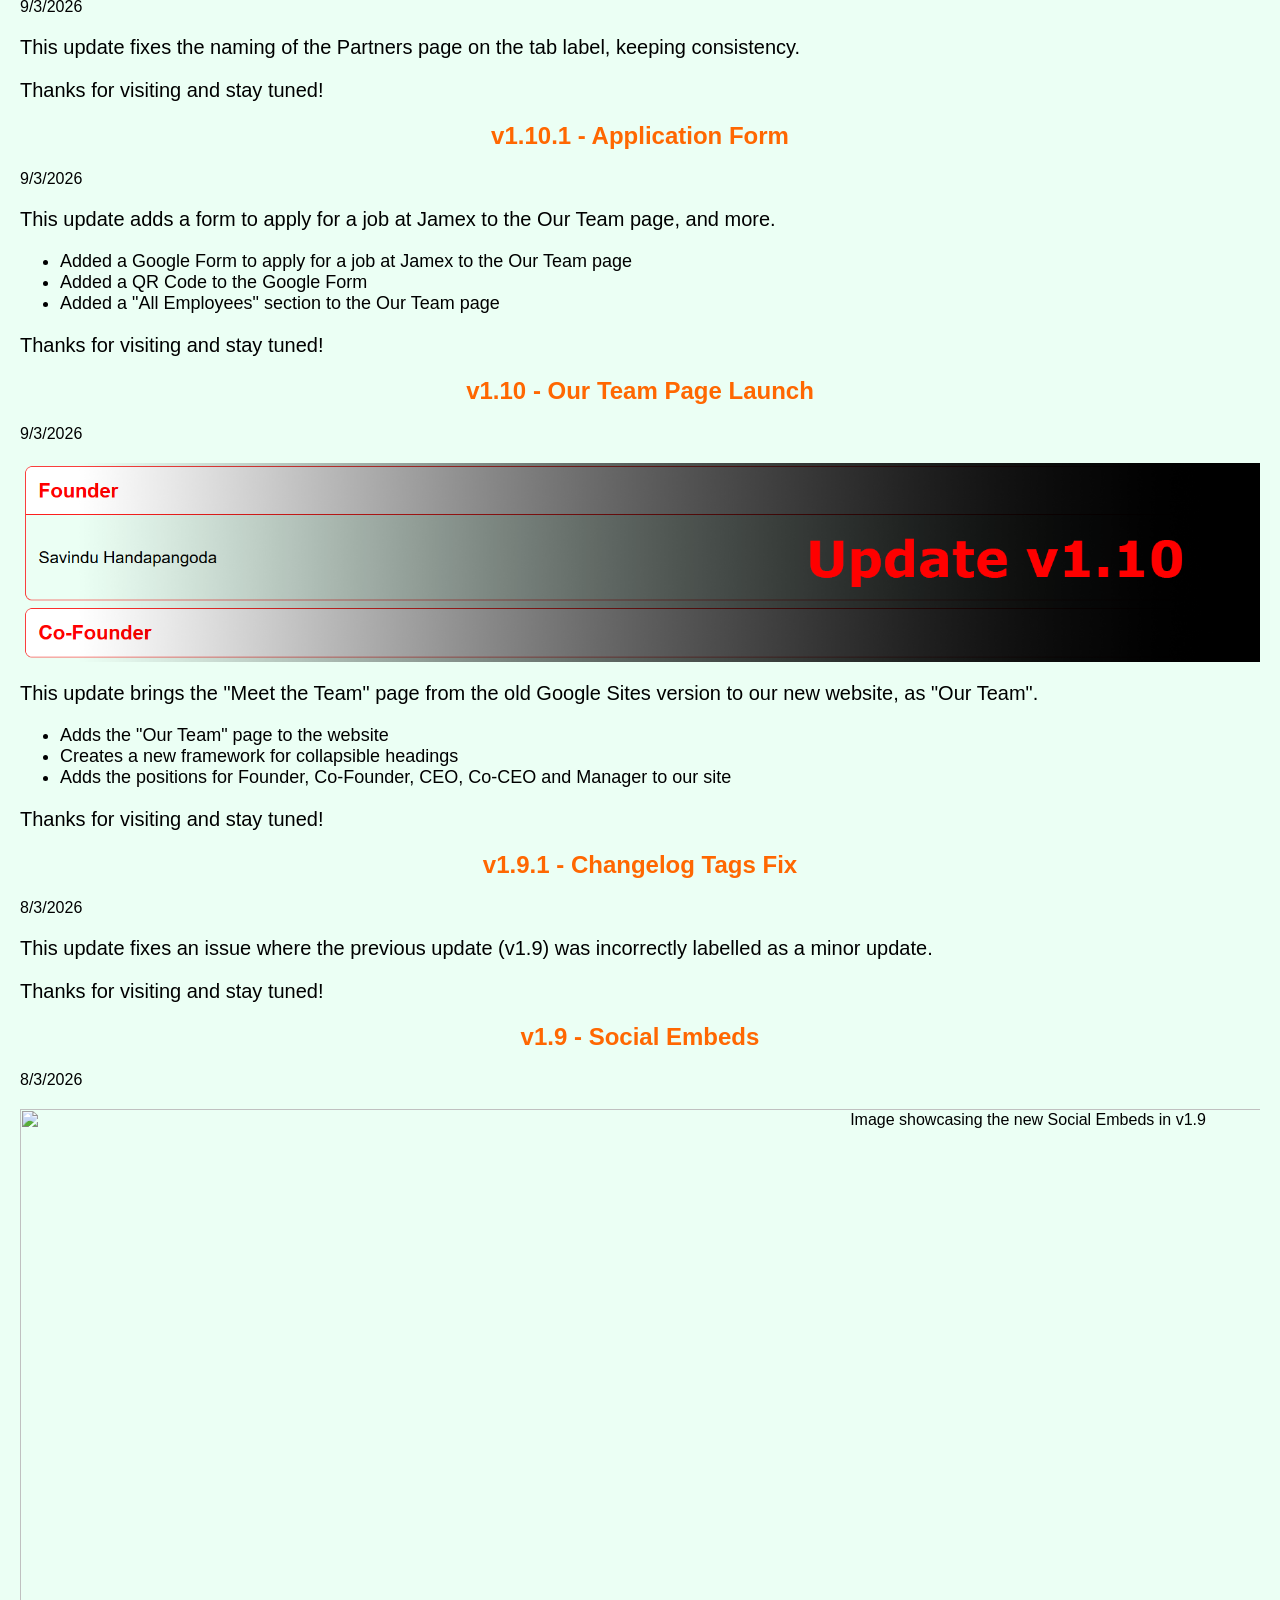
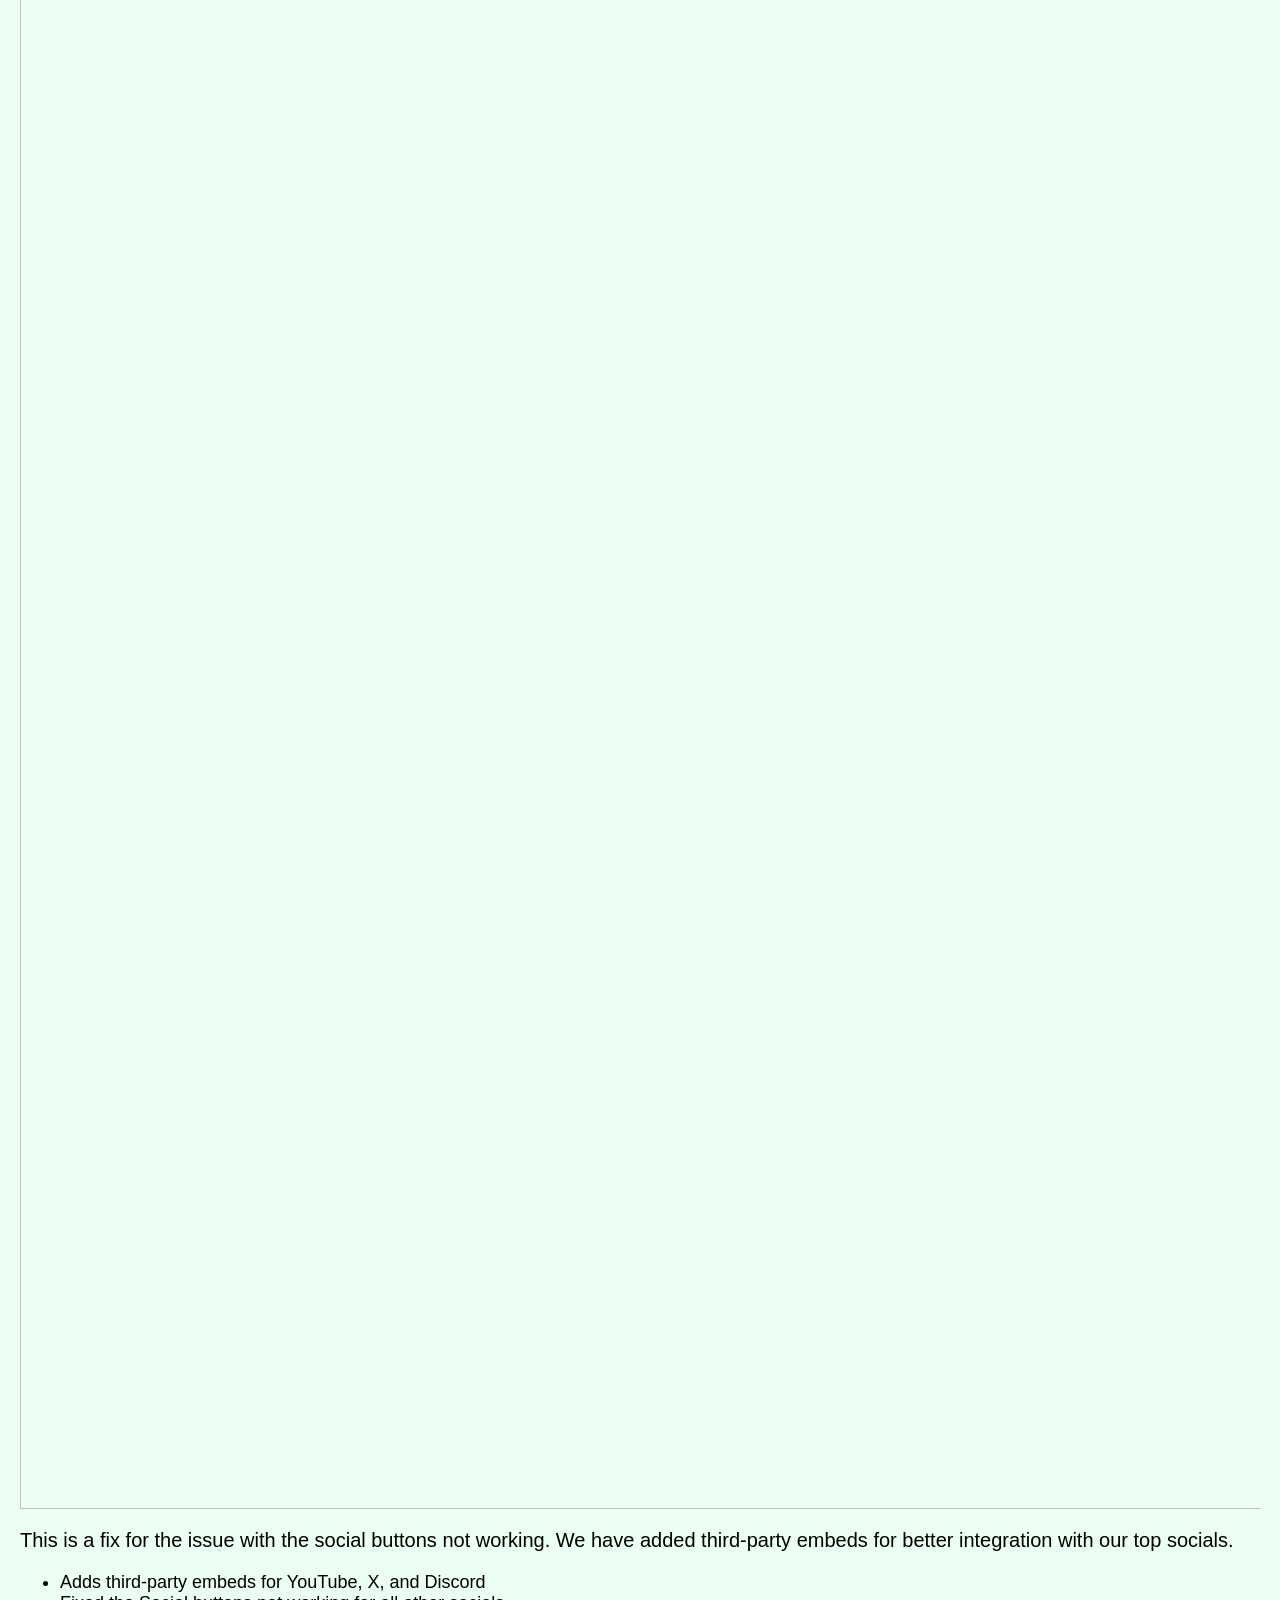
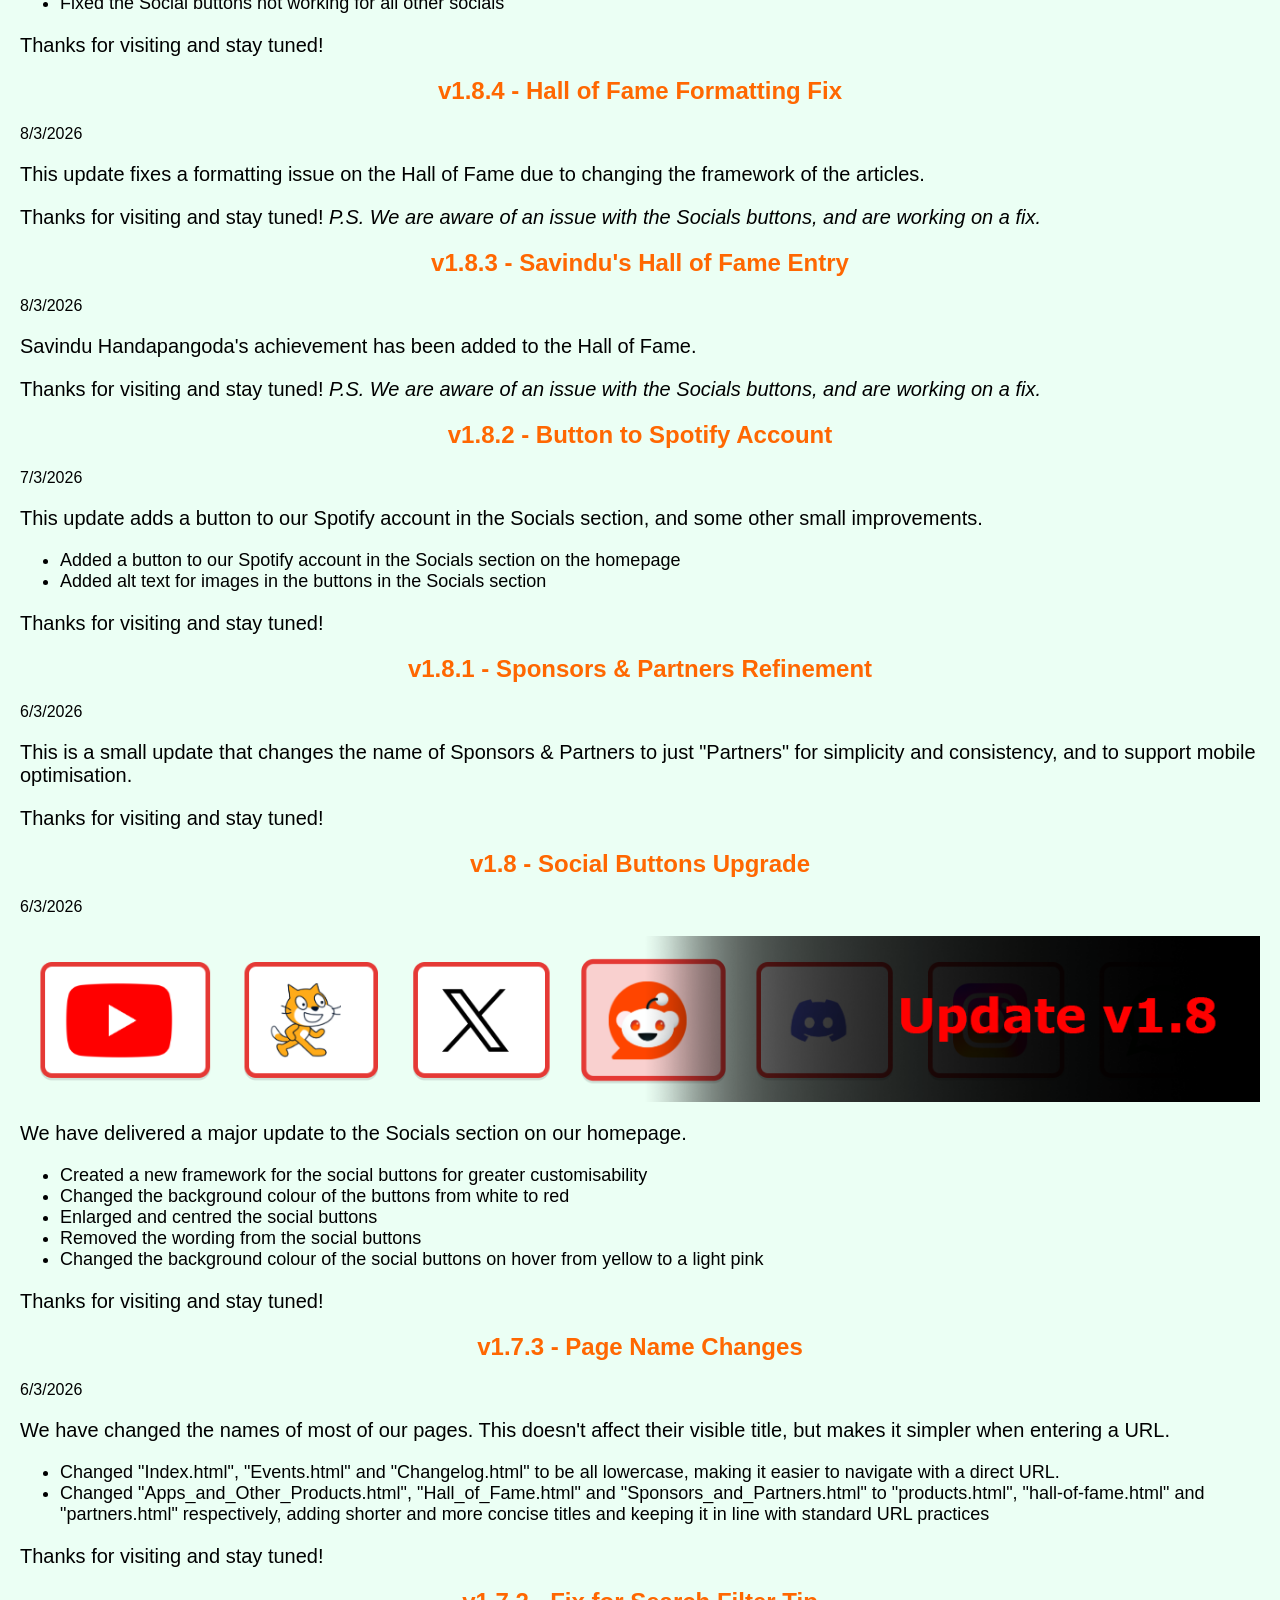
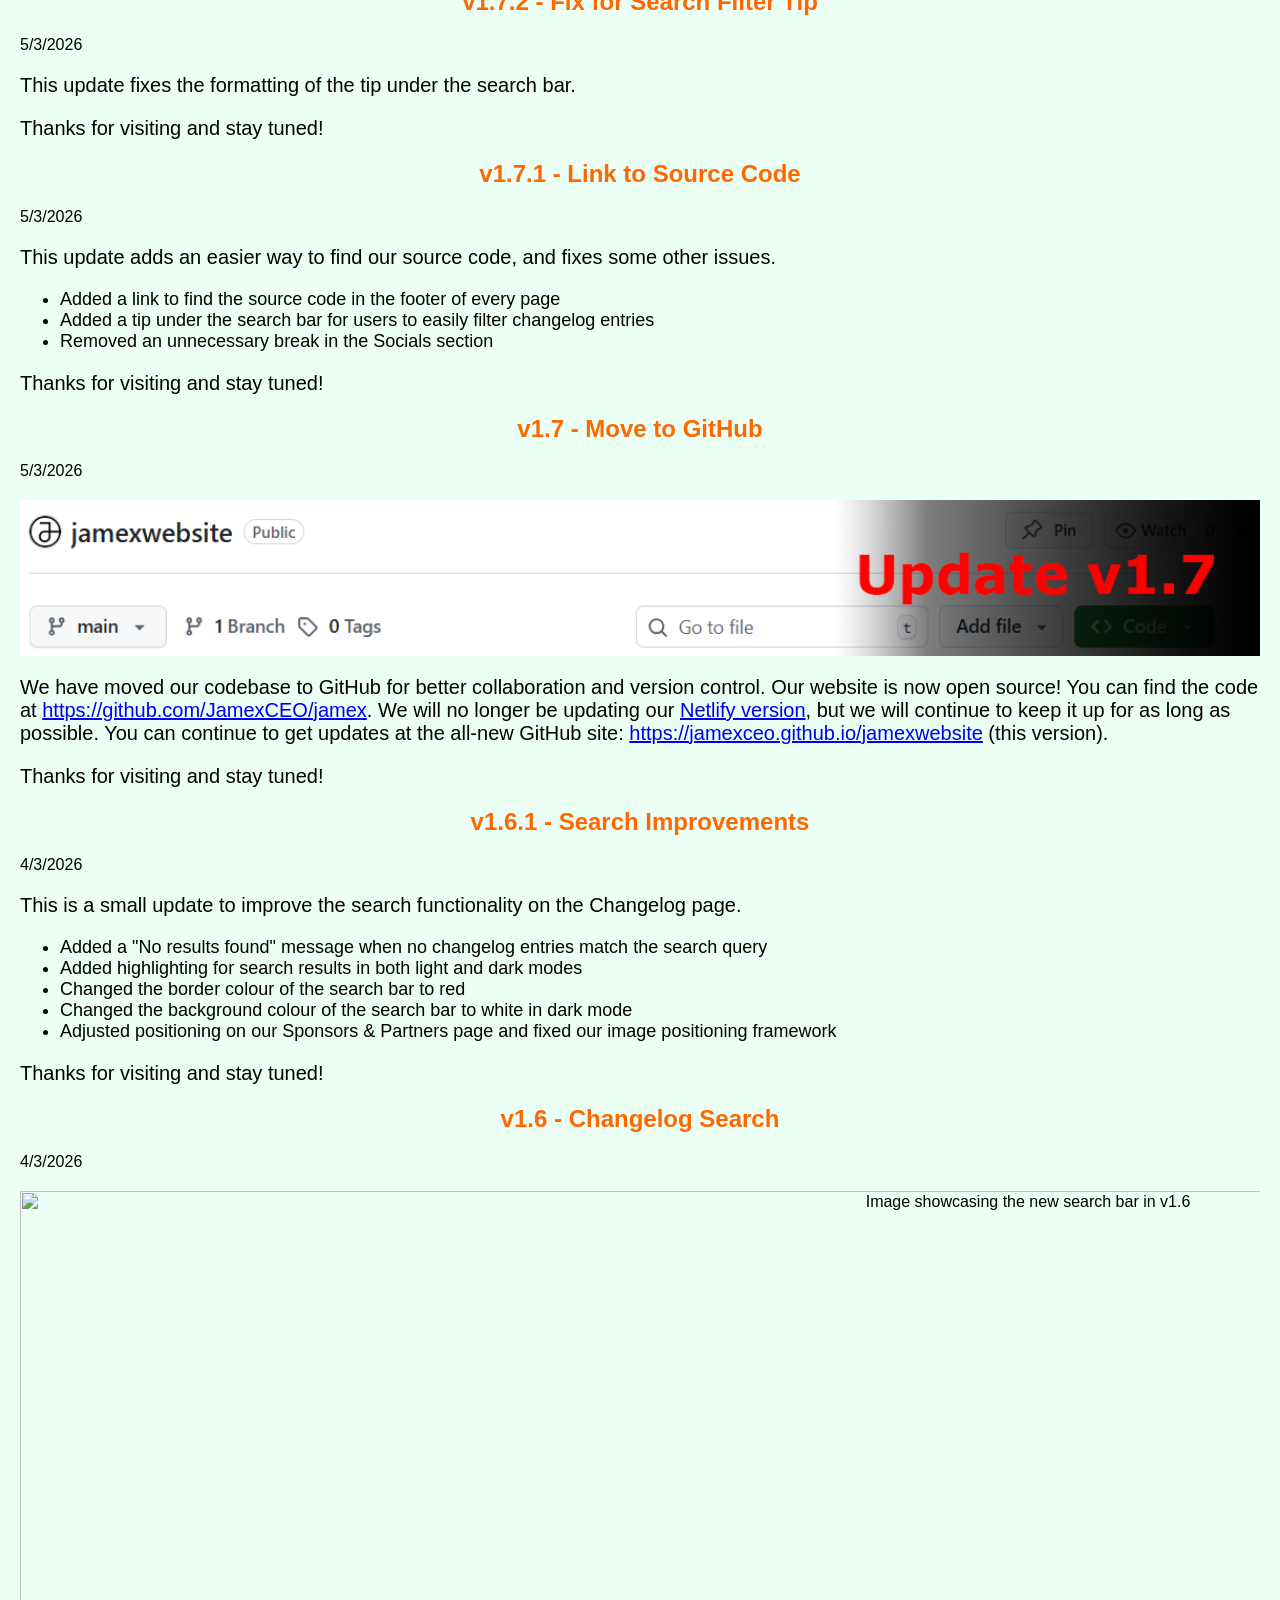
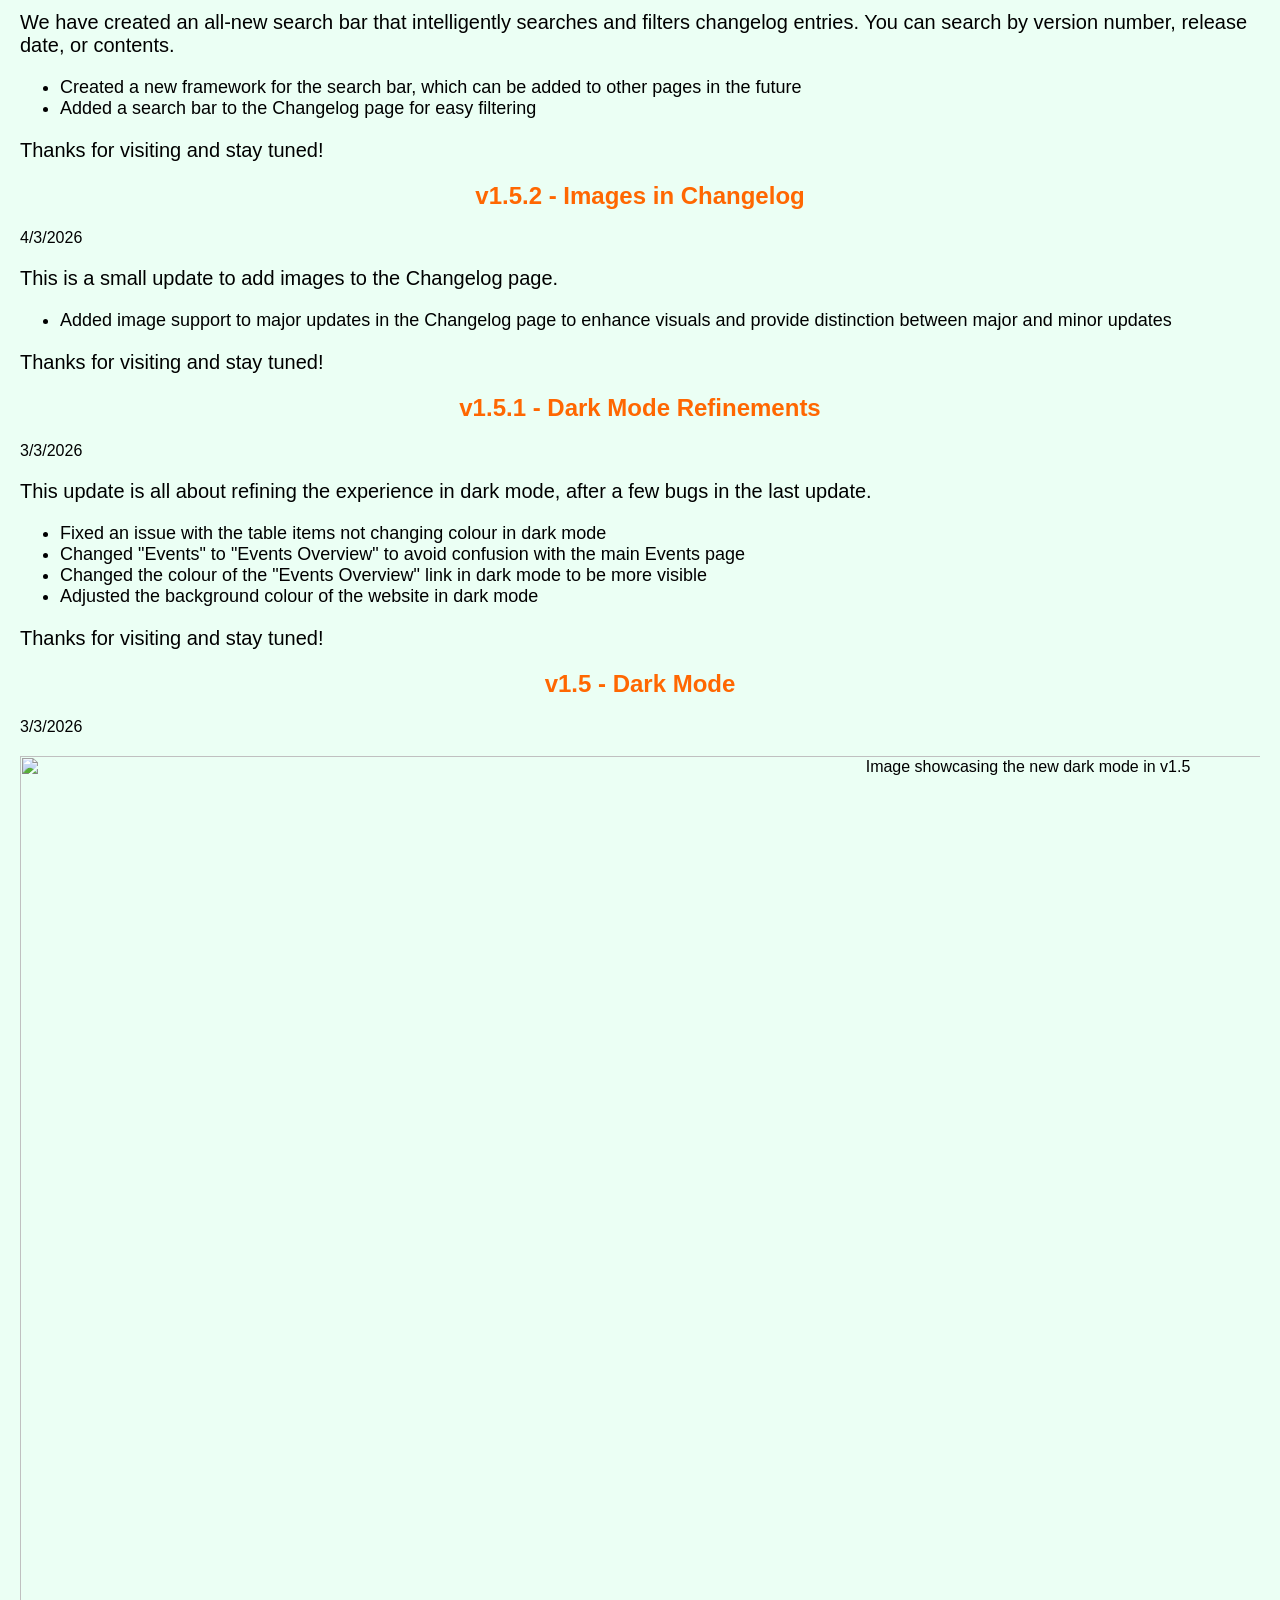
==== commit 8326d703: "v1.14.2 - Typo Fixes This update fixes some typos in the Changelog page. - Removed an unnecessary "" ====
--- a/changelog.html
+++ b/changelog.html
@@ -31,12 +31,41 @@
             <!-- individual changelog entries wrapped for easy filtering -->
             <article class="changelog-entry">
                 <div class="tags">#minor</div>
+                <h2> v1.14.2 - Typo Fixes </h2>
+                <div class="date"> 28/3/2026 </div>
+                <p> This update fixes some typos in the <i>Changelog</i> page.</p>
+                <ul>
+                    <li> Removed an unnecessary "< /p>" in the v1.13.2 changelog entry </li>
+                    <li> Fixed the entry for v1.12.1 incorrectly labelled as v1.12.2 </li>
+                    <li> Fixed a grammar mistake in the v1.13 changelog entry, where an "a" was missing </li>
+                    <li> Fixed a typo in the v1.11.2 changelog entry, where "adjusts" was incorrectly written as "udjusts" </li>
+                    <li> Fixed a grammatical error in the v1.11 entry, where there was a "to" instead of an "of" </li>
+                    <li> Removed an unnecessary comma in the v1.9 changelog entry </li>
+                    <li> Refined the wording in the v1.8.2 changelog entry </li>
+                    <li> Fixed the spelling in the v1.8 changelog entry, "centred" was incorrectly written as "centered" </li>
+                    <li> Refined the wording in the v1.7.3 changelog entry, and fixed a typo where "concise" was incorrectly written as "consise" </li>
+                    <li> Added a missing hyphen in the v1.7 changelog entry </li>
+                    <li> Refined the wording and fixed some grammatical errors in the v1.6 changelog entry </li>
+                    <li> Added a missing "the" in the v1.5.1 changelog entry </li>
+                    <li> Fixed a typo where "centre" was incorrectly written as "center" in the v1.4 changelog entry </li>
+                </ul>
+                <p><i>Thanks for visiting and stay tuned!</i></p>
+            </article>
+            <article class="changelog-entry">
+                <div class="tags">#minor</div>
+                <h2> v1.14.1.1 - News Update</h2>
+                <div class="date"> 27/3/2026 </div>
+                <p> This update adds a new post to our <i>News</i> page.</p>
+            </article>
+            <article class="changelog-entry">
+                <div class="tags">#minor</div>
                 <h2> v1.14.1 - Homepage Updates </h2>
                 <div class="date"> 27/3/2026 </div>
                 <p> This update changes some content in the homepage. </p>
                 <ul>
                     <li> Replaces the NGV video with our latest YouTube video </li>
                     <li> Removes the outdated JLock Pro 2 promotion on the <i>Homepage</i></li>
+                    <li> Publishes a News article regarding the new YouTube video </li>
                 </ul>
                 <p> <i>Thanks for visiting and stay tuned!</i></p>
             </article>
@@ -74,7 +103,7 @@
                     <li> When the system is in dark mode, clicking the theme button will switch from auto to light to dark to auto </li>
                     <li> When the system is in light mode, clicking the theme button will switch from auto to dark to light to auto </li>
                 </ul>
-                <p><i> Thanks for visiting and stay tuned! </i><    /p>
+                <p><i> Thanks for visiting and stay tuned! </i></p>
             </article>
             <article class="changelog-entry">
                 <div class="tags">#minor</div>
@@ -92,14 +121,14 @@
                 </div>
                 <p> This update introduces the Auto Theme, which automatically changes the website theme based on the system theme. </p>
                 <ul>
-                    <li> Built new framework for the website to detect the device theme</li>
+                    <li> Built a new framework for the website to detect the device theme</li>
                     <li> Added a new "Auto" button in the top right for users to manually toggle the theme if needed </li>
                 </ul>
                 <p> <i> Thanks for visiting and stay tuned! </i> </p>
             </article>
             <article class="changelog-entry">
                 <div class="tags"> #minor </div>
-                <h2> v1.12.2 - Events Overview Link Fix </h2>
+                <h2> v1.12.1 - Events Overview Link Fix </h2>
                 <div class="date"> 16/3/2026 </div>
                 <p> This update fixes the Events Overview Link not redirecting properly. </p>
                 <p> Thanks for visiting and stay tuned! </p>
@@ -135,7 +164,7 @@
                 <div class="tags"> #minor </div>
                 <h2> v1.11.2 - Social Embeds Repositioning </h2>
                 <div class="date"> 12/3/2026 </div>
-                <p> This update udjusts the positioning of the main embeds (YouTube, X, Discord) for a cleaner look. </p>
+                <p> This update adjusts the positioning of the main embeds (YouTube, X, Discord) for a cleaner look. </p>
                 <ul>
                     <li> Added a new "X Hashtag" embed that allows users to quickly post on X with the #jamexwebsite hashtag </li>
                     <li> Rearranged the layout of the Social Embeds by stacking the YouTube and X embeds vertically </li>
@@ -149,7 +178,7 @@
                 <div class="image-container">
                     <img src="assets/v1.11-image.png" width="2000" alt="Promotional image for v1.11">
                 </div>
-                <p> This update doesn't add any major new features, but provides many small improvements to all aspects to our website. </p>
+                <p> This update doesn't add any major new features, but provides many small improvements to all aspects of our website. </p>
                 <ul>
                     <li> Added Labour Day to the Events Overview </li>
                     <li> Added NAPLAN to the Events Overview </li>
@@ -208,7 +237,7 @@
                 <div class="image-container">
                     <img src="assets/v1.9-image.png" width="2000" alt="Image showcasing the new Social Embeds in v1.9">
                 </div>
-                <p> This is a fix for the issue with the social buttons not working. We have added third-party embeds for better integration, for our top socials. </p>
+                <p> This is a fix for the issue with the social buttons not working. We have added third-party embeds for better integration with our top socials. </p>
                 <ul>
                     <li> Adds third-party embeds for YouTube, X, and Discord </li>
                     <li> Fixed the Social buttons not working for all other socials </li>
@@ -233,7 +262,7 @@
                 <div class="tags"> #minor </div>
                 <h2> v1.8.2 - Button to Spotify Account </h2>
                 <div class="date"> 7/3/2026 </div>
-                <p> This update adds a button to our Spotify account in the Socials section, and some other small updates. </p>
+                <p> This update adds a button to our Spotify account in the Socials section, and some other small improvements. </p>
                 <ul>
                     <li> Added a button to our Spotify account in the Socials section on the homepage </li>
                     <li> Added alt text for images in the buttons in the Socials section </li>
@@ -258,7 +287,7 @@
                 <ul>
                     <li> Created a new framework for the social buttons for greater customisability </li>
                     <li> Changed the background colour of the buttons from white to red </li>
-                    <li> Enlarged and centered the social buttons </li>
+                    <li> Enlarged and centred the social buttons </li>
                     <li> Removed the wording from the social buttons </li>
                     <li> Changed the background colour of the social buttons on hover from yellow to a light pink </li>
                 </ul>
@@ -268,10 +297,10 @@
                 <div class="tags"> #minor </div>
                 <h2> v1.7.3 - Page Name Changes </h2>
                 <div class="date"> 6/3/2026 </div>
-                <p> We have changed the names of most of our pages. This doesn't affect their visible title, but makes it more simplified when entering a URL. </p>
+                <p> We have changed the names of most of our pages. This doesn't affect their visible title, but makes it simpler when entering a URL. </p>
                 <ul>
                     <li> Changed "Index.html", "Events.html" and "Changelog.html" to be all lowercase, making it easier to navigate with a direct URL. </li>
-                    <li> Changed "Apps_and_Other_Products.html", "Hall_of_Fame.html" and "Sponsors_and_Partners.html" to "products.html", "hall-of-fame.html" and "partners.html" respectively, adding shorter and more consise titles and keeping it in line with standard URL practices </li>
+                    <li> Changed "Apps_and_Other_Products.html", "Hall_of_Fame.html" and "Sponsors_and_Partners.html" to "products.html", "hall-of-fame.html" and "partners.html" respectively, adding shorter and more concise titles and keeping it in line with standard URL practices </li>
                 </ul>
                 <p> Thanks for visiting and stay tuned! </p>
             </article>
@@ -300,7 +329,7 @@
                 <div class="image-container">
                     <img src="assets/v1.7-image.png" width="2000" alt="Image showcasing the new GitHub repository for our codebase in v1.7">
                 </div>
-                <p> We have moved our codebase to GitHub for better collaboration and version control. Our website is now open source! You can find the code at <a href="https://github.com/JamexCEO/jamex"> https://github.com/JamexCEO/jamex</a>. We will no longer be updating our <a href="https://jamexwebsite.netlify.app">Netlify version</a>, but we will continue to keep it up for as long as possible. You can continue to get updates at the all new GitHub site: <a href="https://jamexceo.github.io/jamexwebsite/index.html"> https://jamexceo.github.io/jamexwebsite</a> (this version).</p>
+                <p> We have moved our codebase to GitHub for better collaboration and version control. Our website is now open source! You can find the code at <a href="https://github.com/JamexCEO/jamex"> https://github.com/JamexCEO/jamex</a>. We will no longer be updating our <a href="https://jamexwebsite.netlify.app">Netlify version</a>, but we will continue to keep it up for as long as possible. You can continue to get updates at the all-new GitHub site: <a href="https://jamexceo.github.io/jamexwebsite/index.html"> https://jamexceo.github.io/jamexwebsite</a> (this version).</p>
                 <p> Thanks for visiting and stay tuned! </p>
             </article>
             <article class="changelog-entry">
@@ -325,9 +354,9 @@
                 <div class="image-container">
                     <img src="assets/v1.6-image.png" width="2000" alt="Image showcasing the new search bar in v1.6">
                 </div>
-                <p> We have created an all-new search bar, that will intelligently search and filter changelog entries. You can search by version number, release date, or contents.</p>
+                <p> We have created an all-new search bar that intelligently searches and filters changelog entries. You can search by version number, release date, or contents. </p>
                     <ul>
-                        <li> Created a new framework for search bar, which can be added to other pages in the future </li>
+                        <li> Created a new framework for the search bar, which can be added to other pages in the future </li>
                         <li> Added a search bar to the Changelog page for easy filtering </li>
                     </ul>
                 <p> Thanks for visiting and stay tuned! </p>
@@ -350,7 +379,7 @@
                 <ul>
                     <li> Fixed an issue with the table items not changing colour in dark mode </li>
                     <li> Changed "Events" to "Events Overview" to avoid confusion with the main Events page </li>
-                    <li> Changed colour of the "Events Overview" link in dark mode to be more visible </li>
+                    <li> Changed the colour of the "Events Overview" link in dark mode to be more visible </li>
                     <li> Adjusted the background colour of the website in dark mode </li>
                 </ul>
                 <p> Thanks for visiting and stay tuned! </p>
@@ -403,7 +432,7 @@
                     <li> New navigation bar </li>
                     <li> Indication of current page on navigation bar through button colour </li>
                     <li> Indication of external links vs internal links through button colour </li>
-                    <li> New framework to center images on pages </li>
+                    <li> New framework to centre images on pages </li>
                     <li> New Changelog page to keep track of changes directly on our website </li>
                     <li> Small visual refinements </li>
                 </ul>
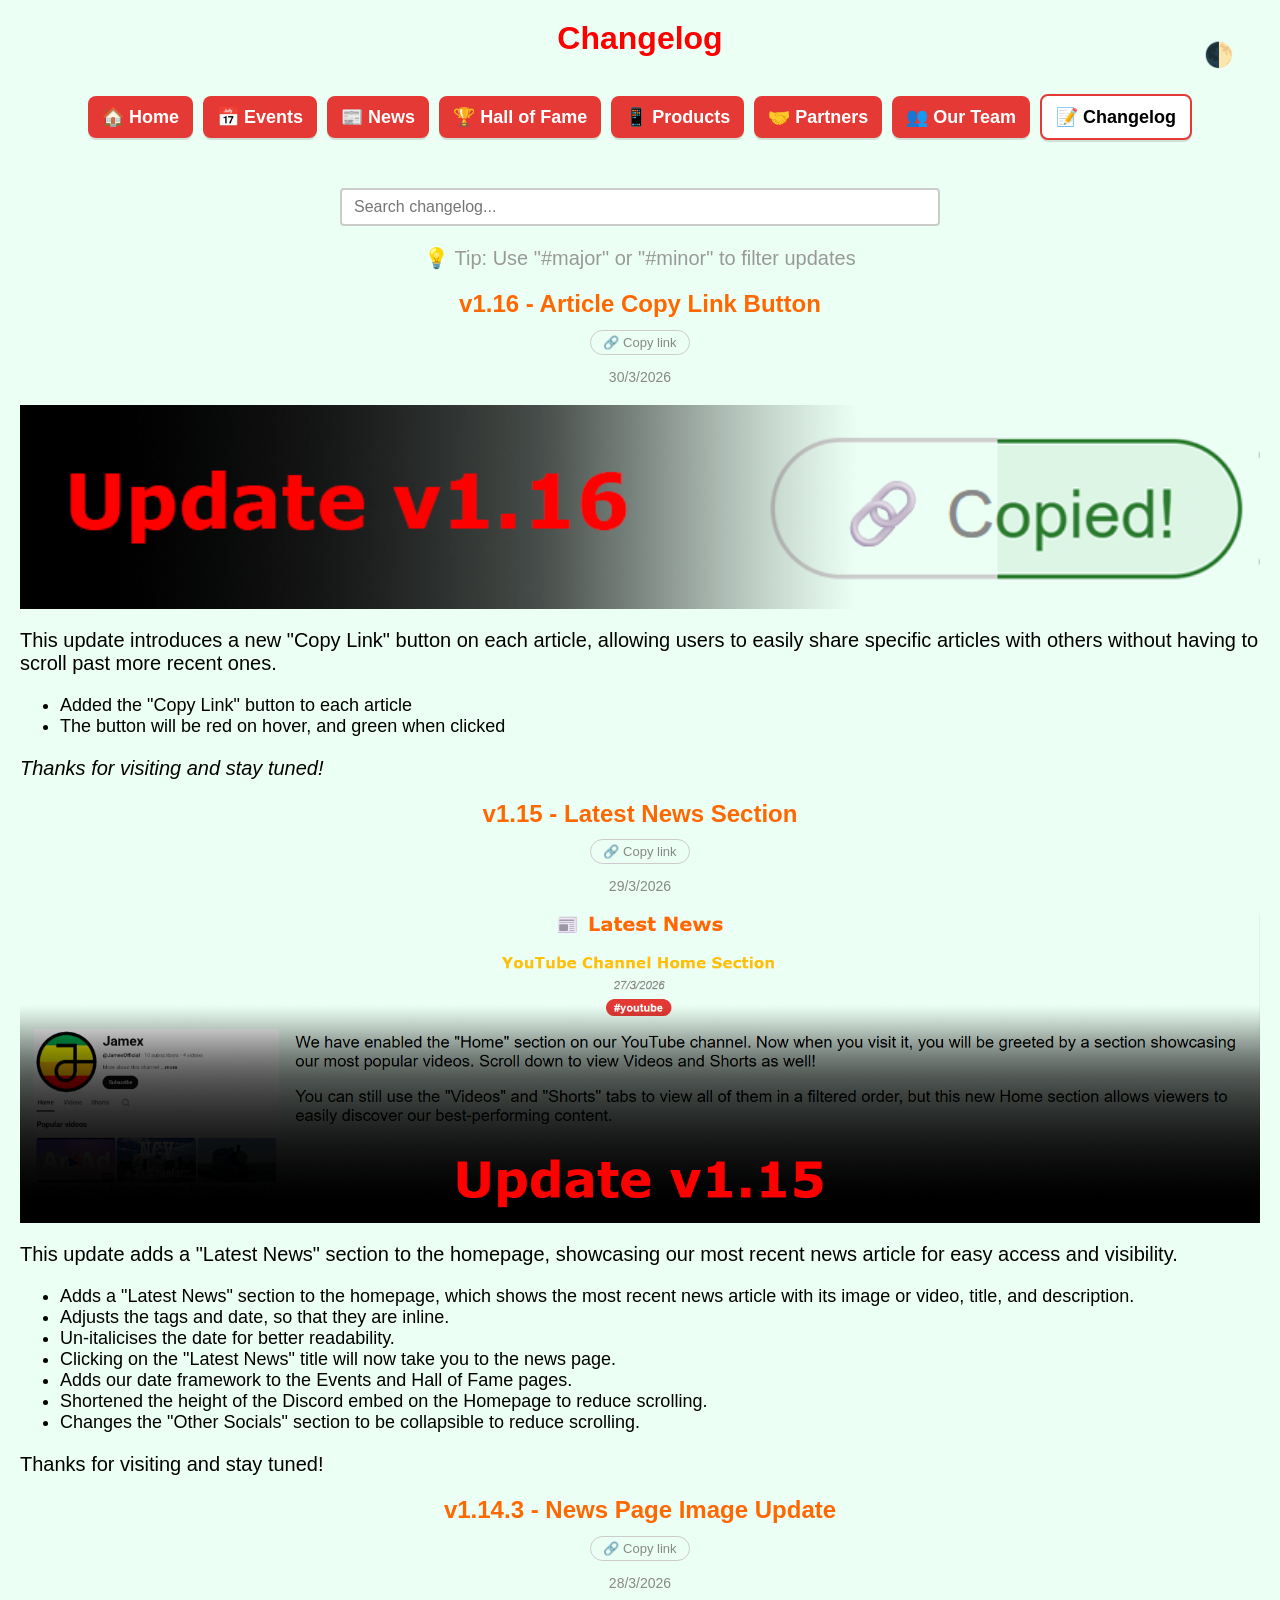
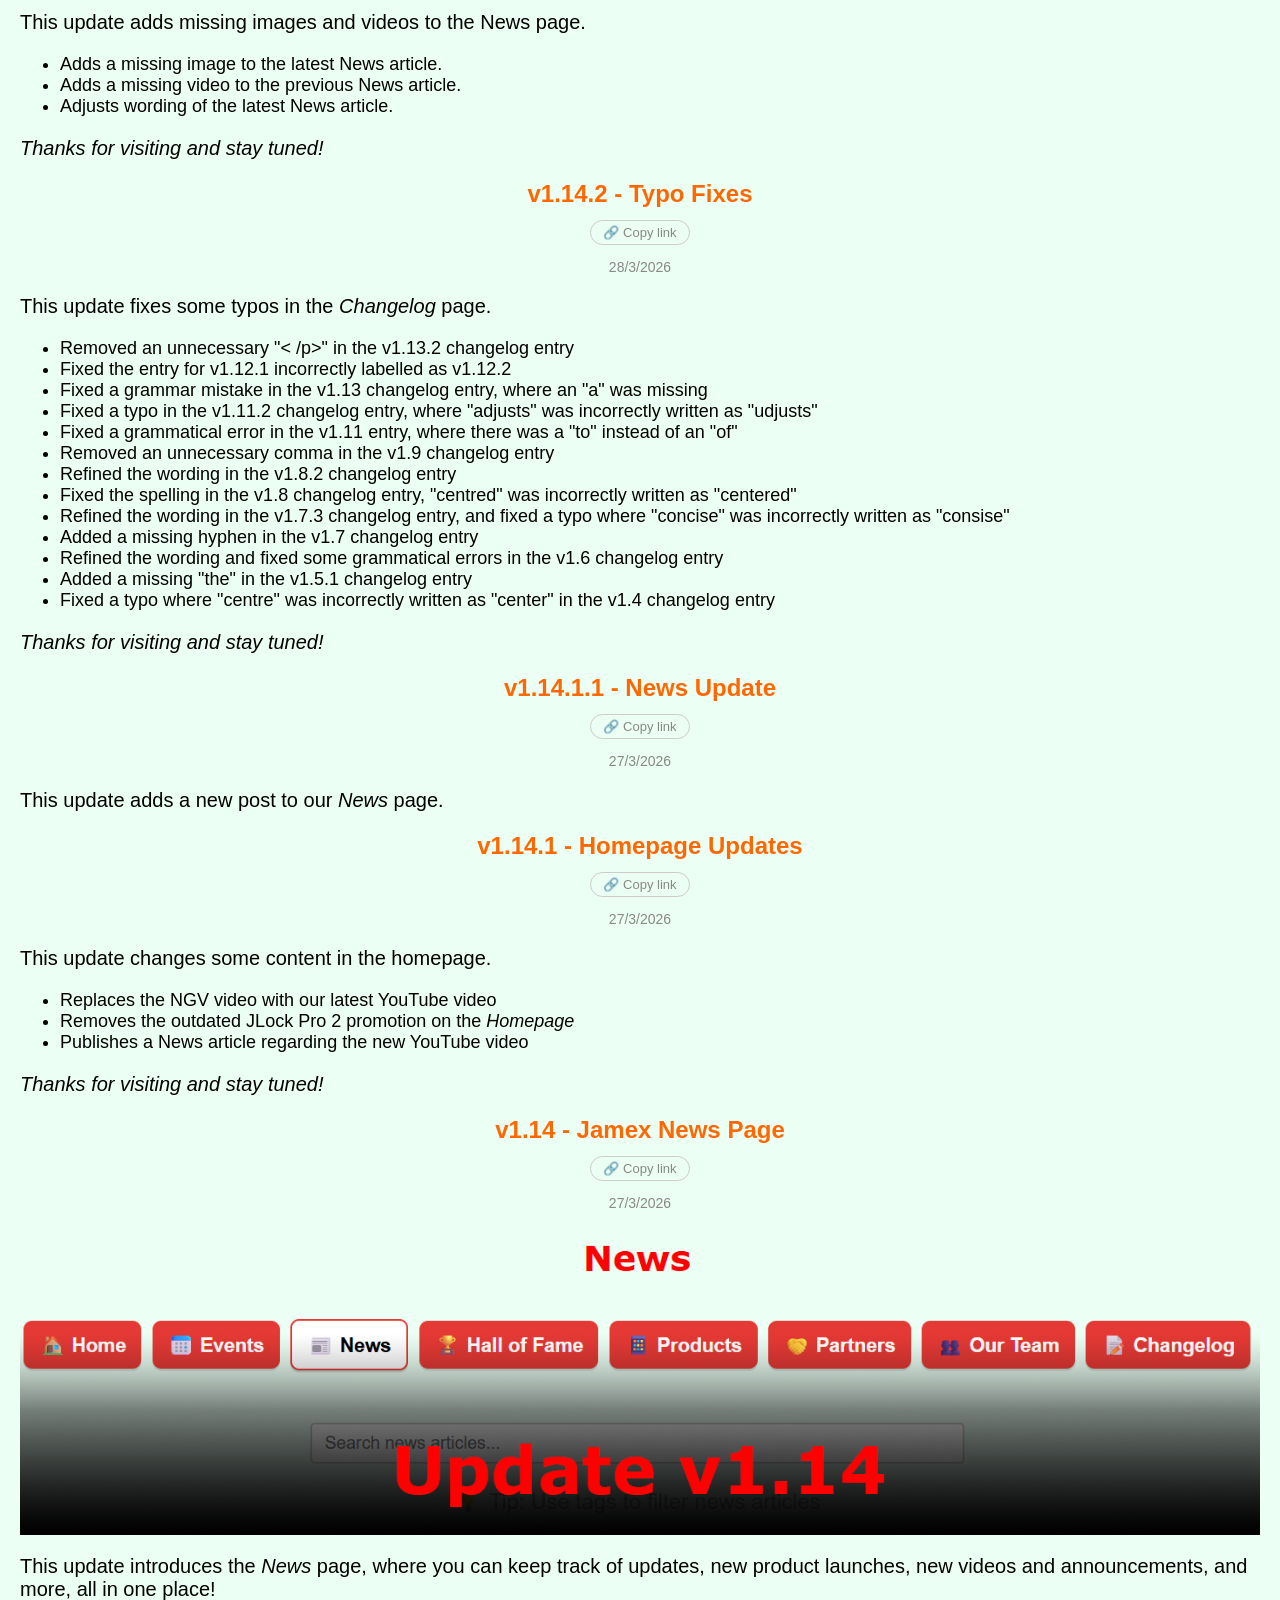
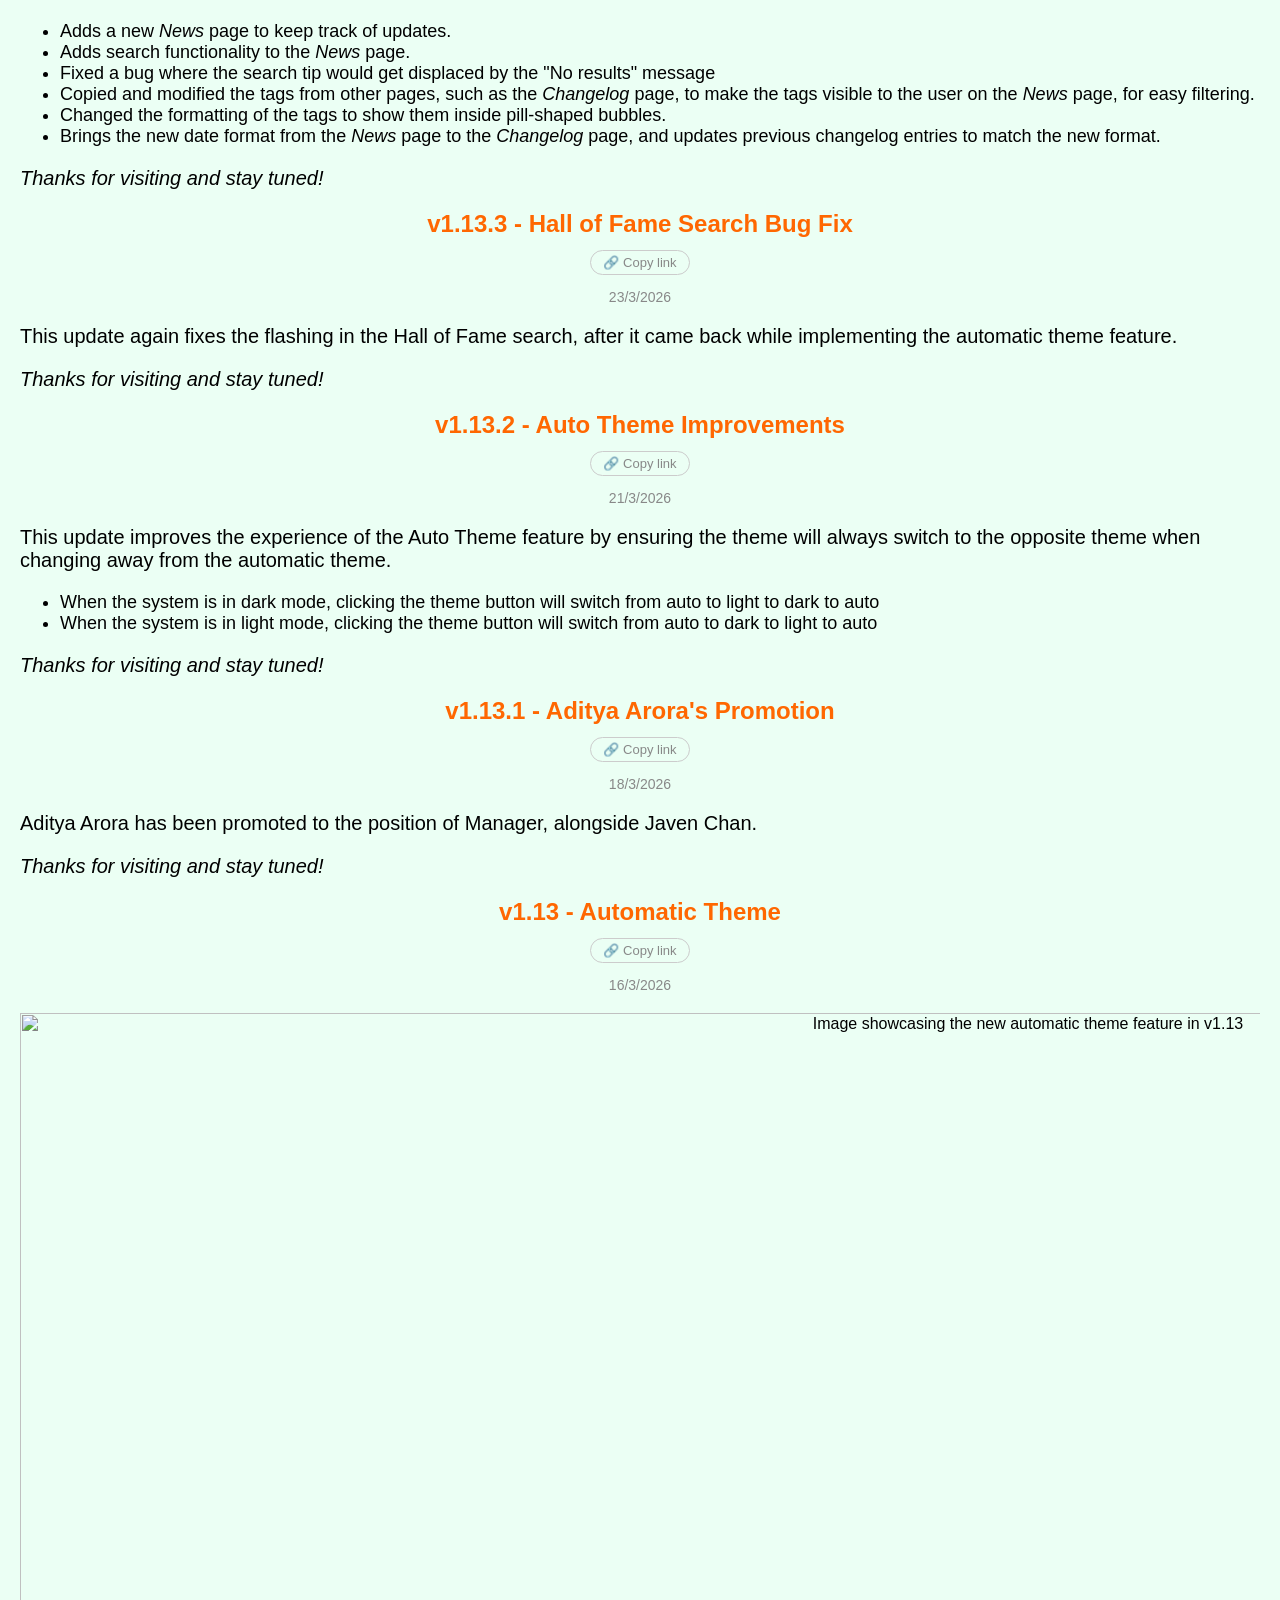
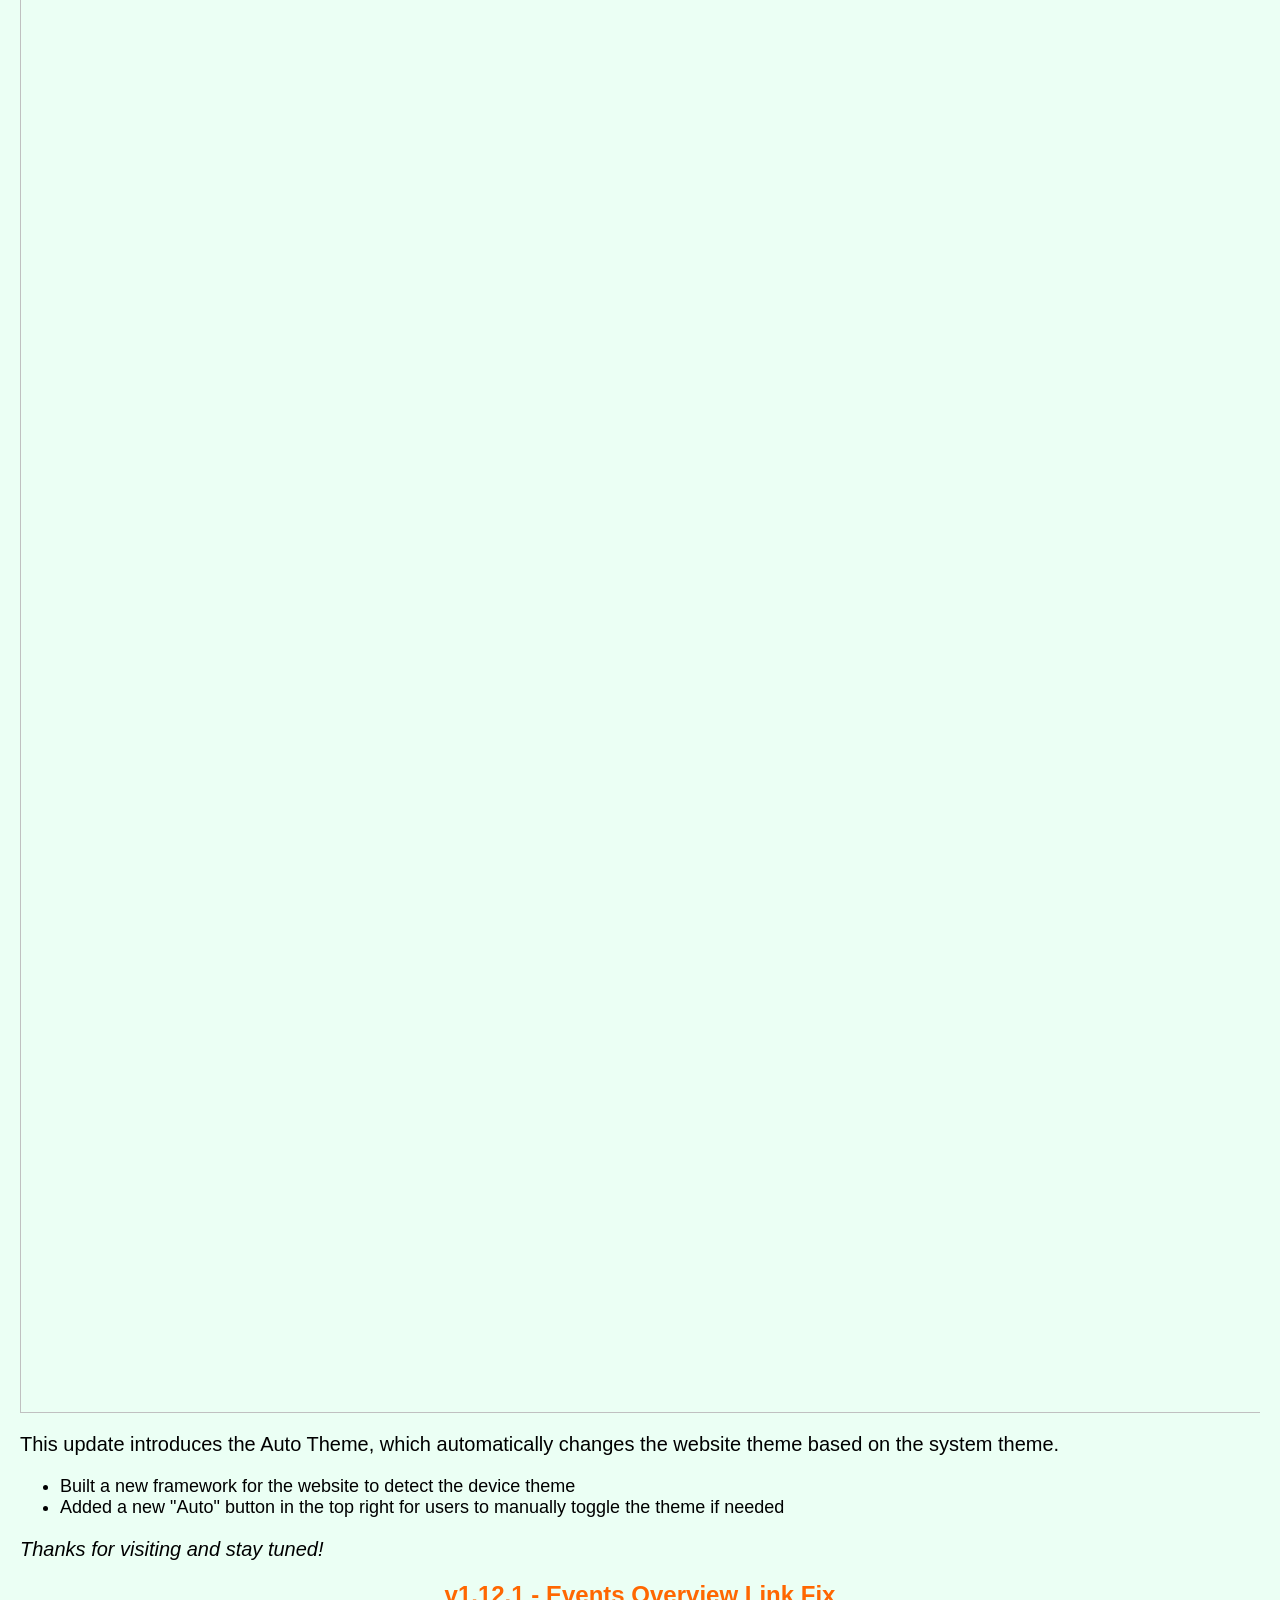
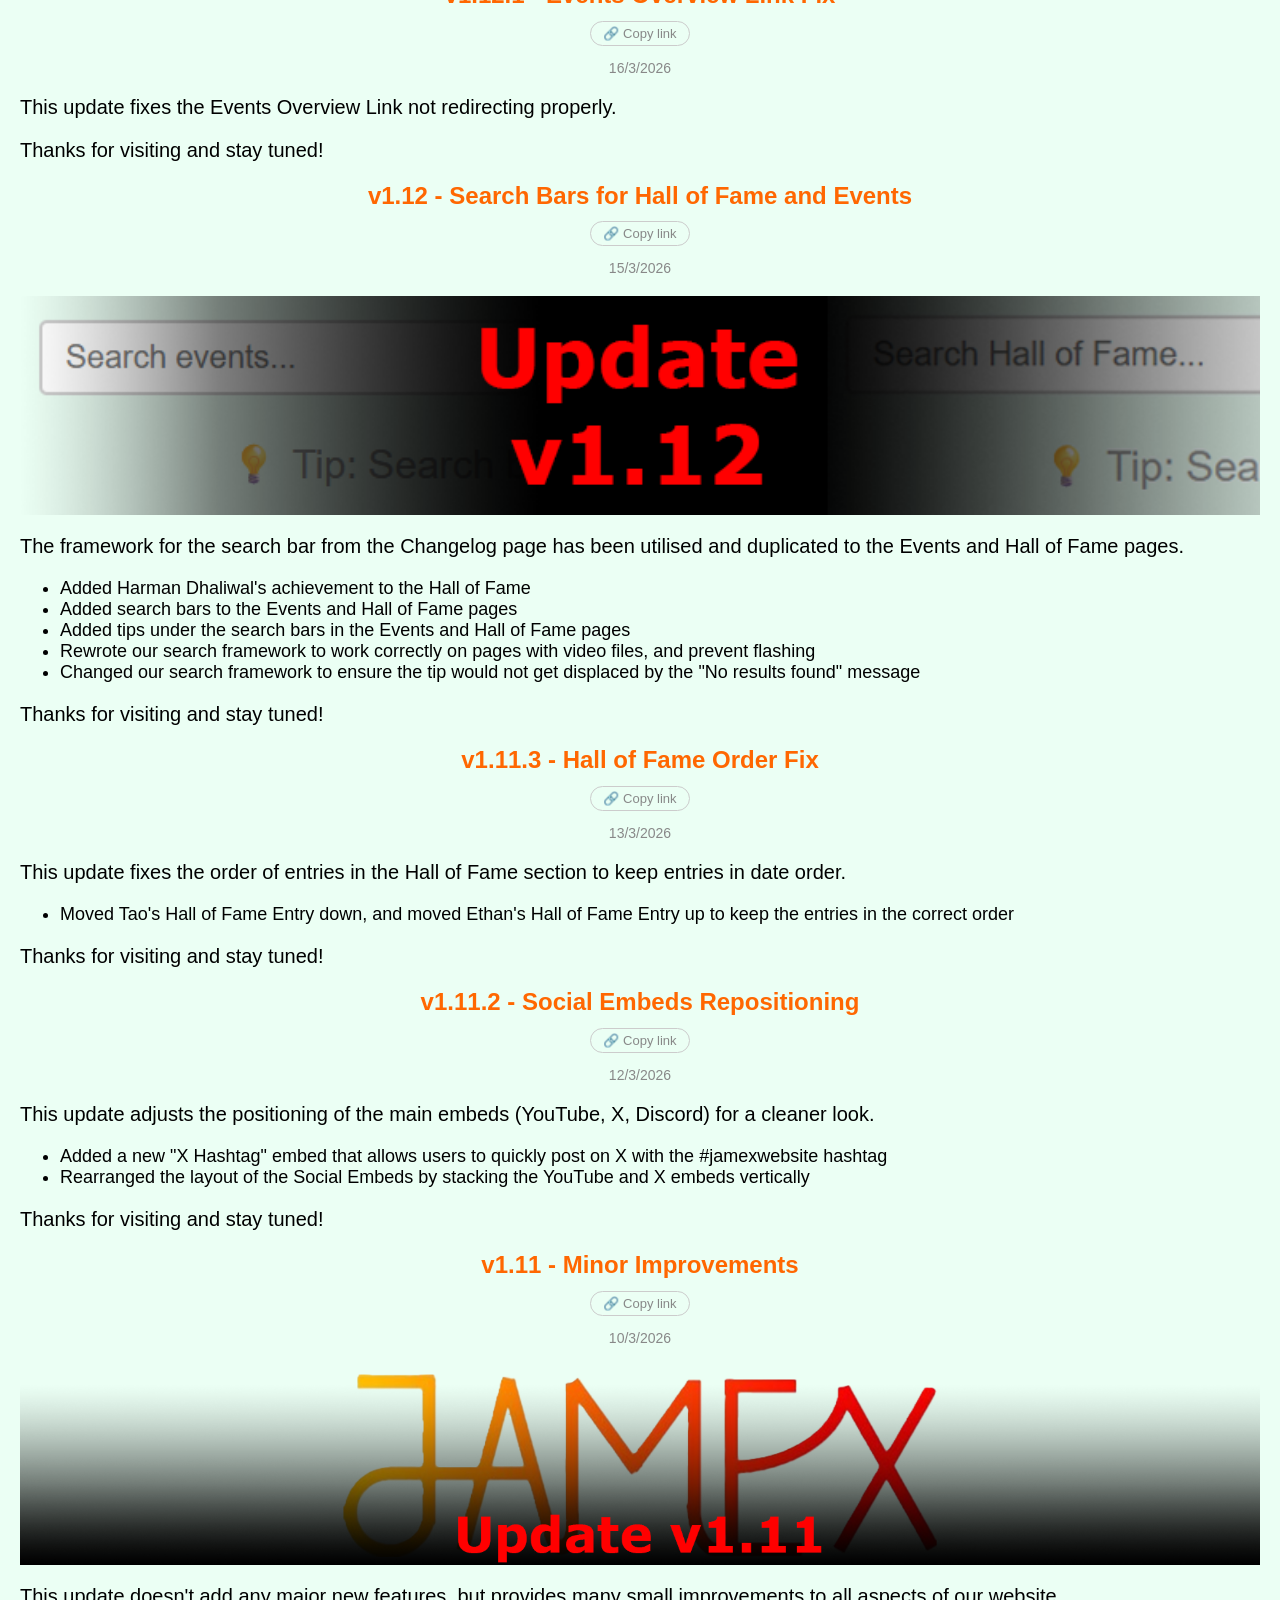
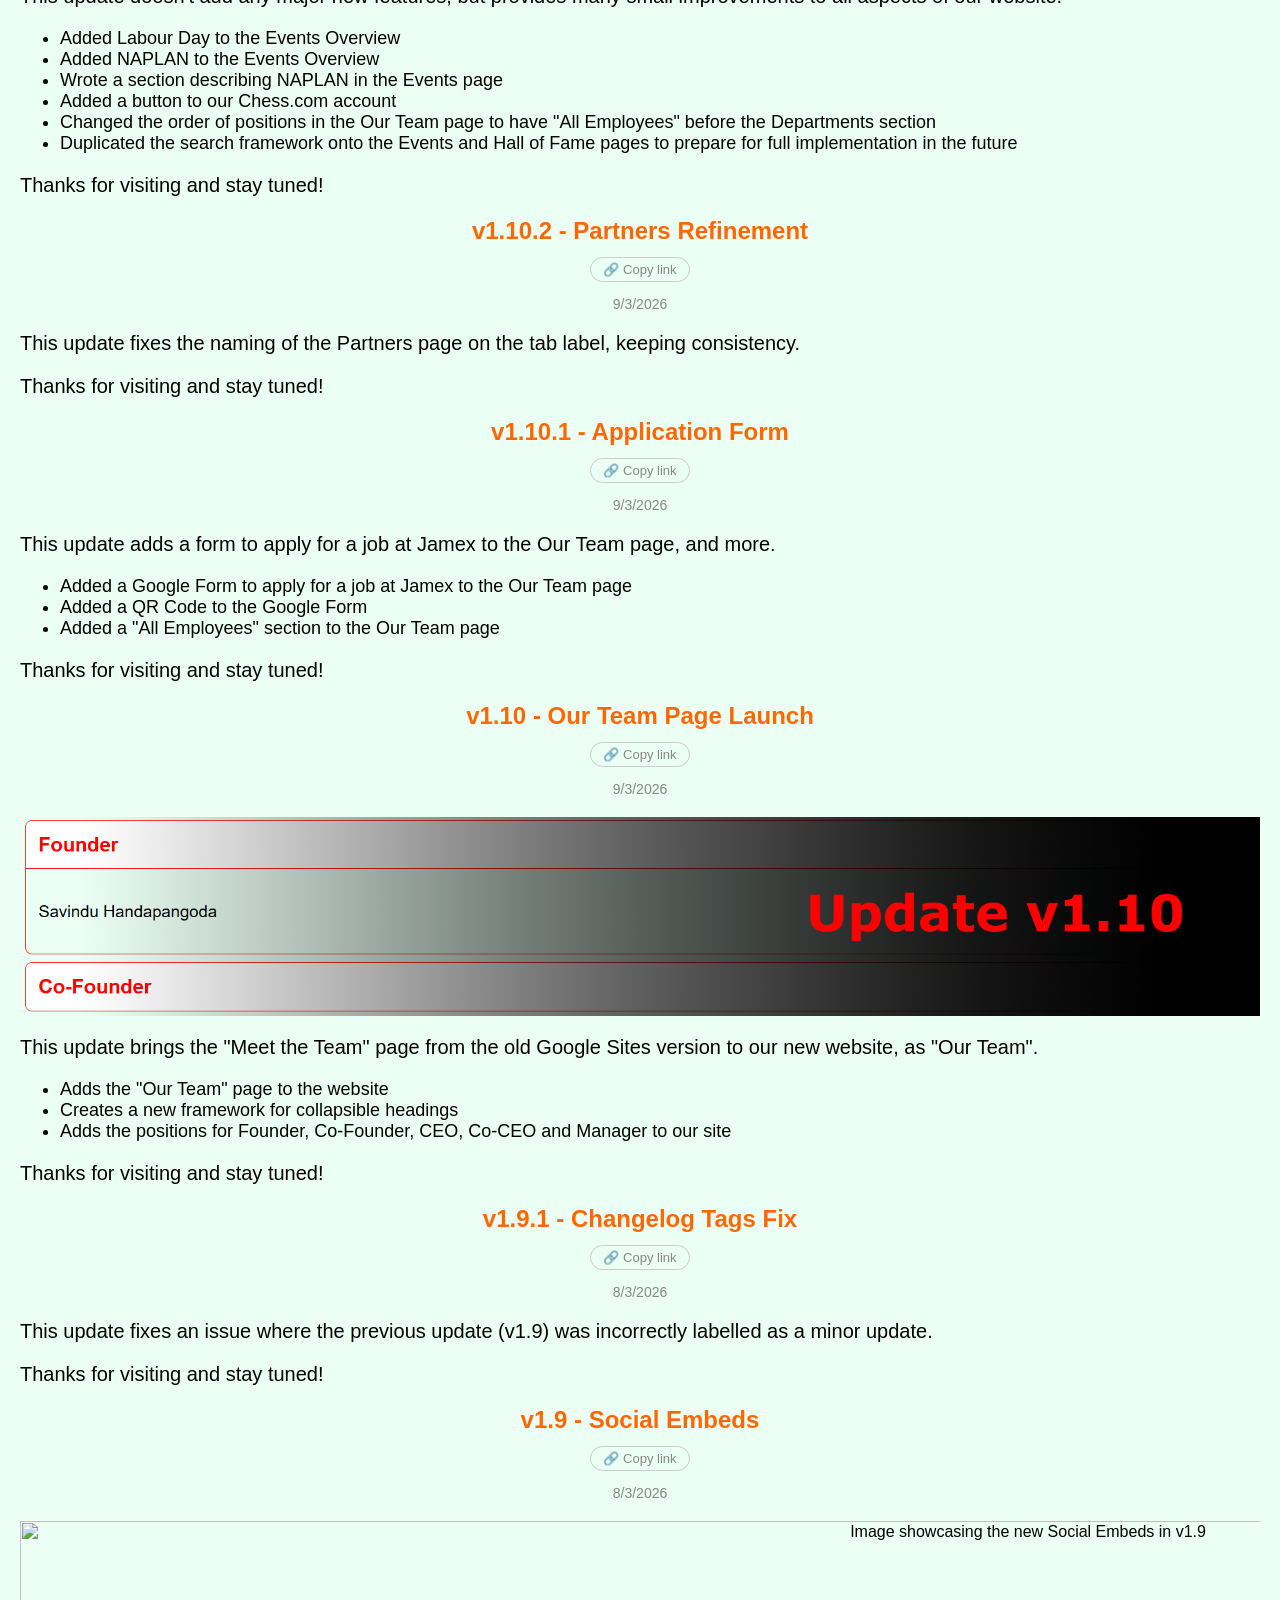
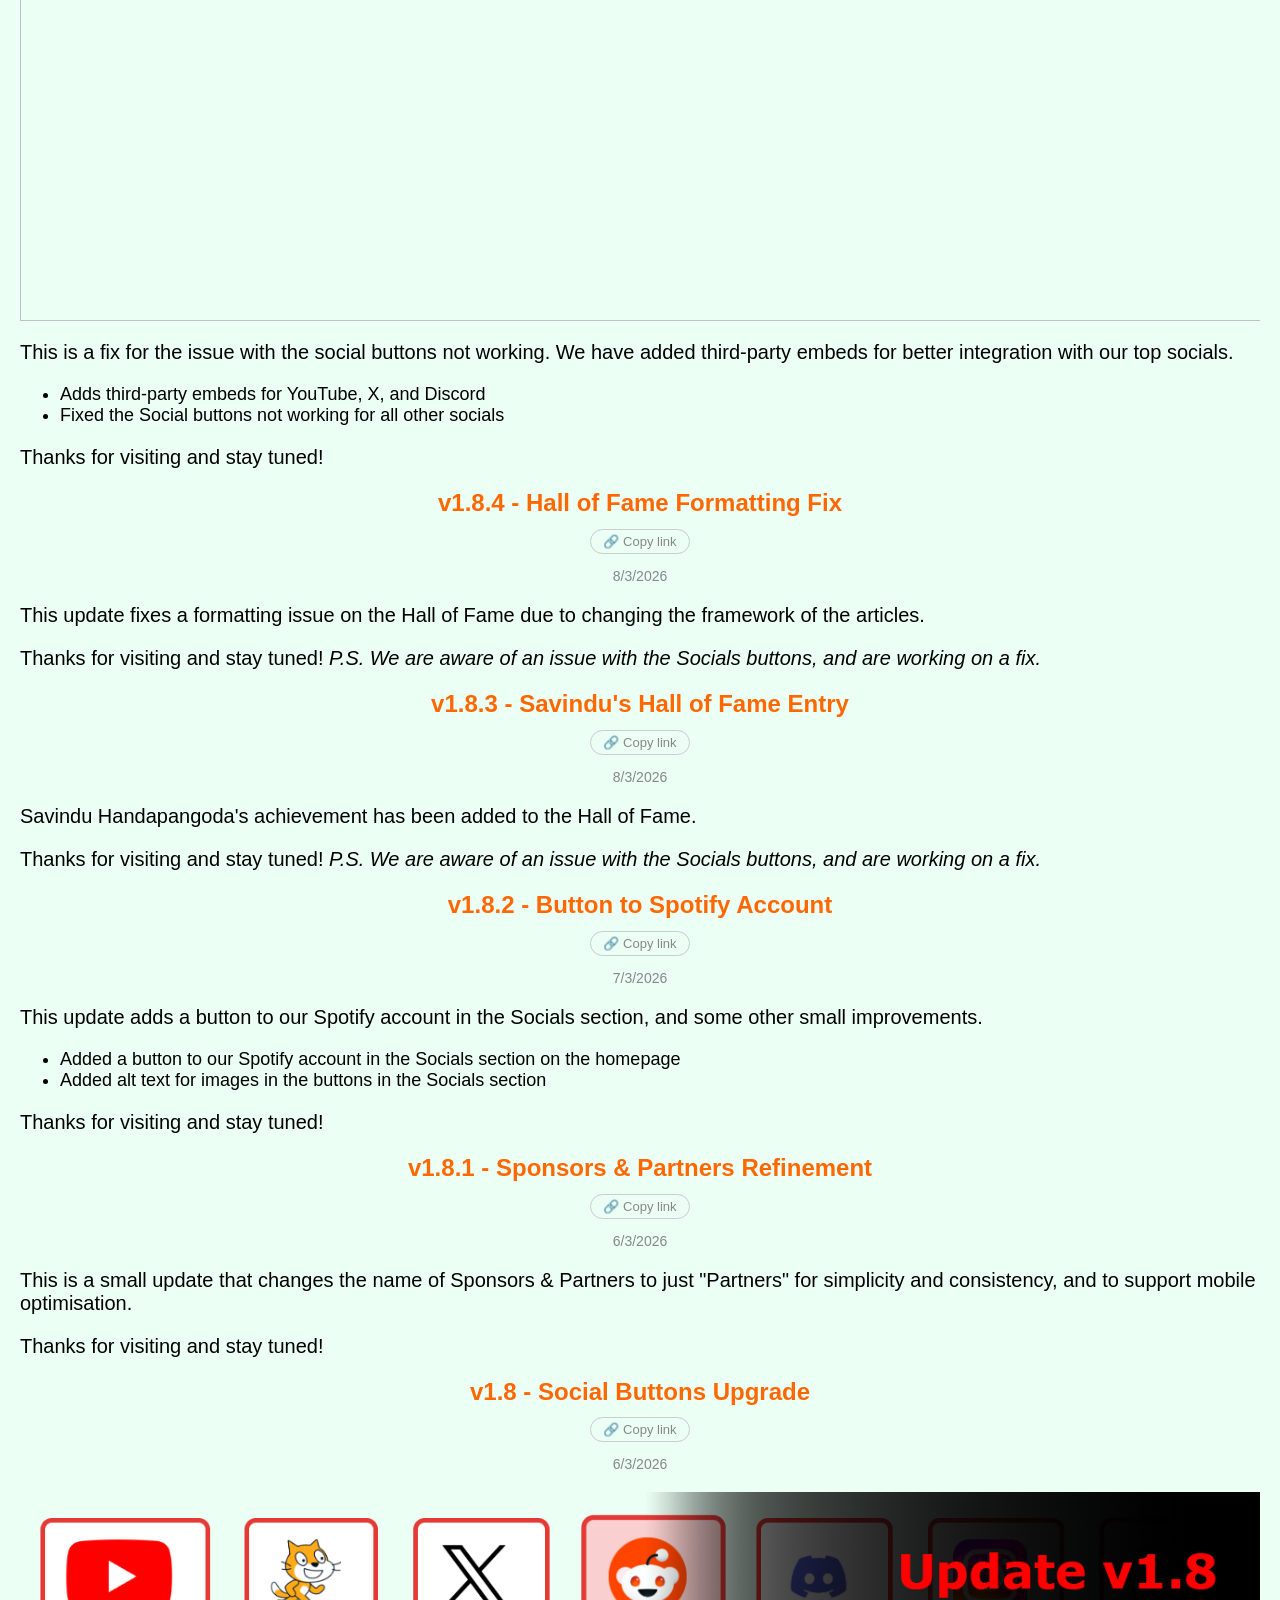
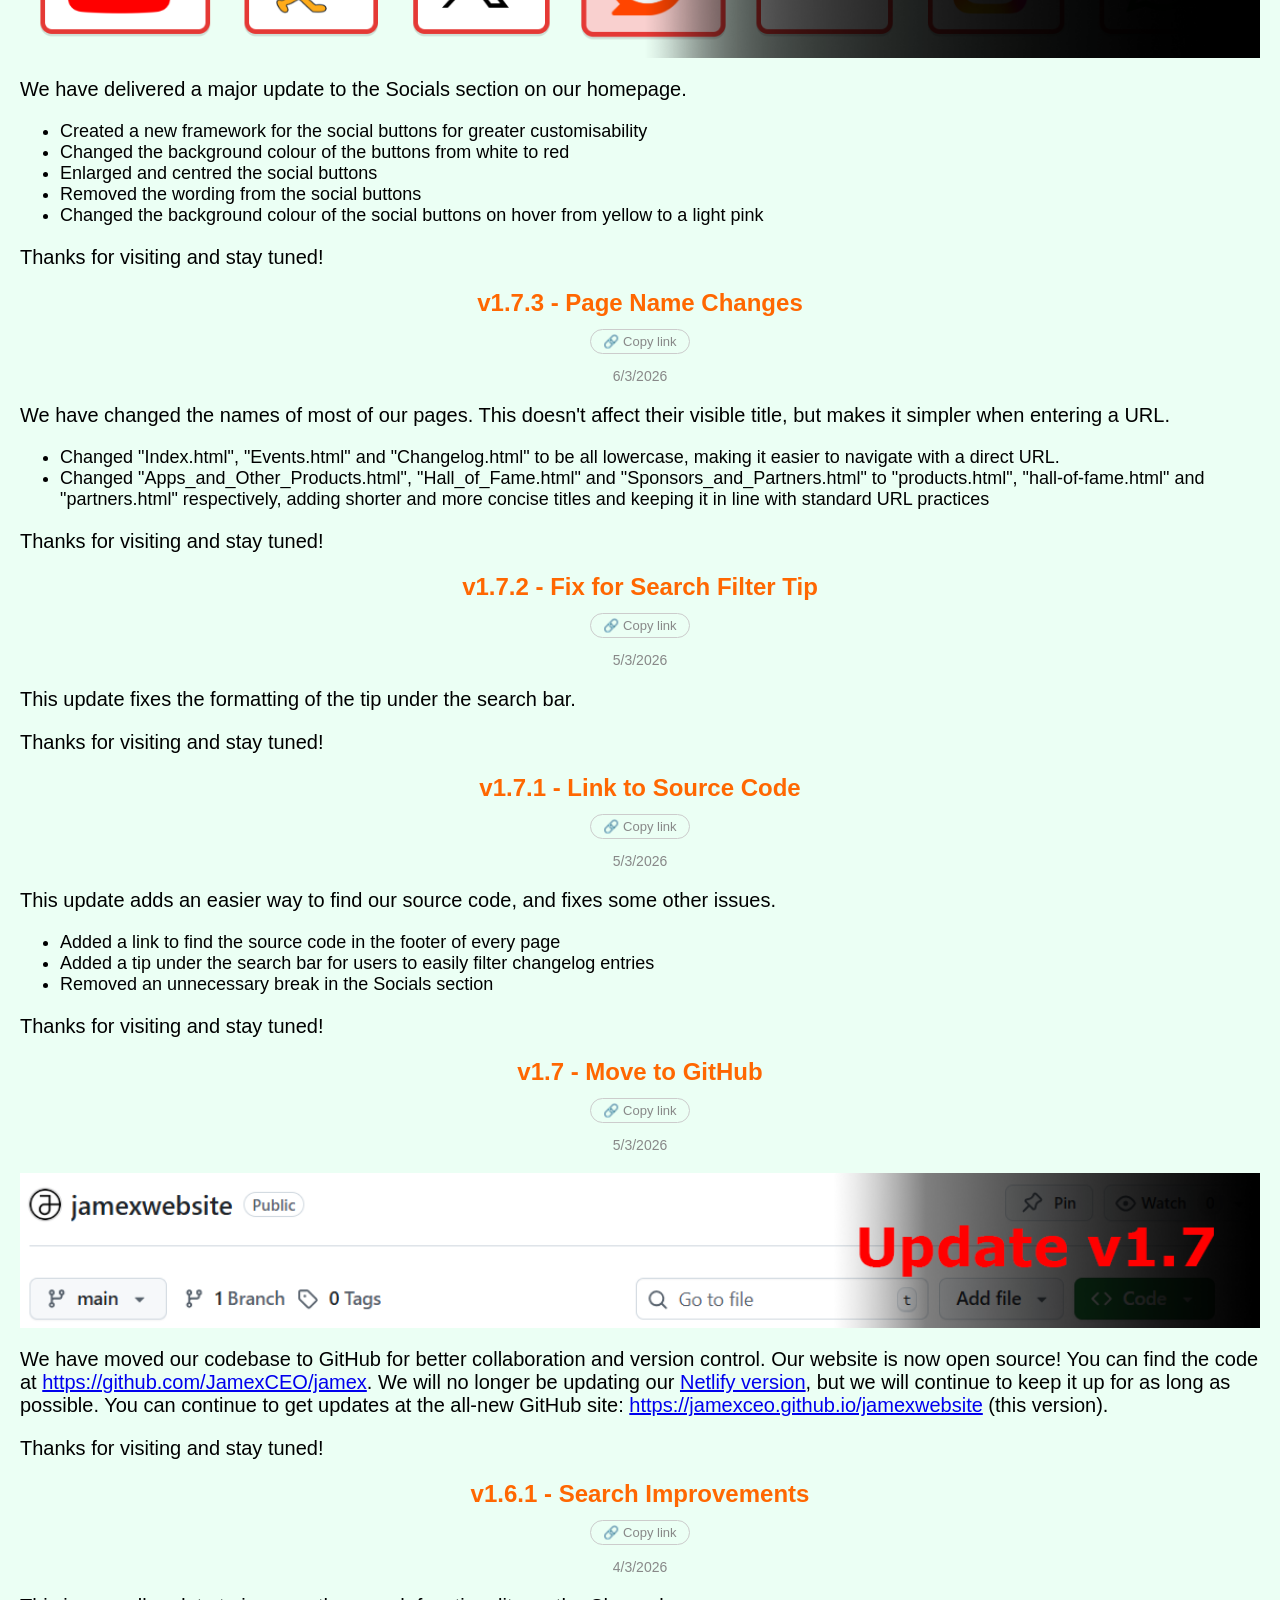
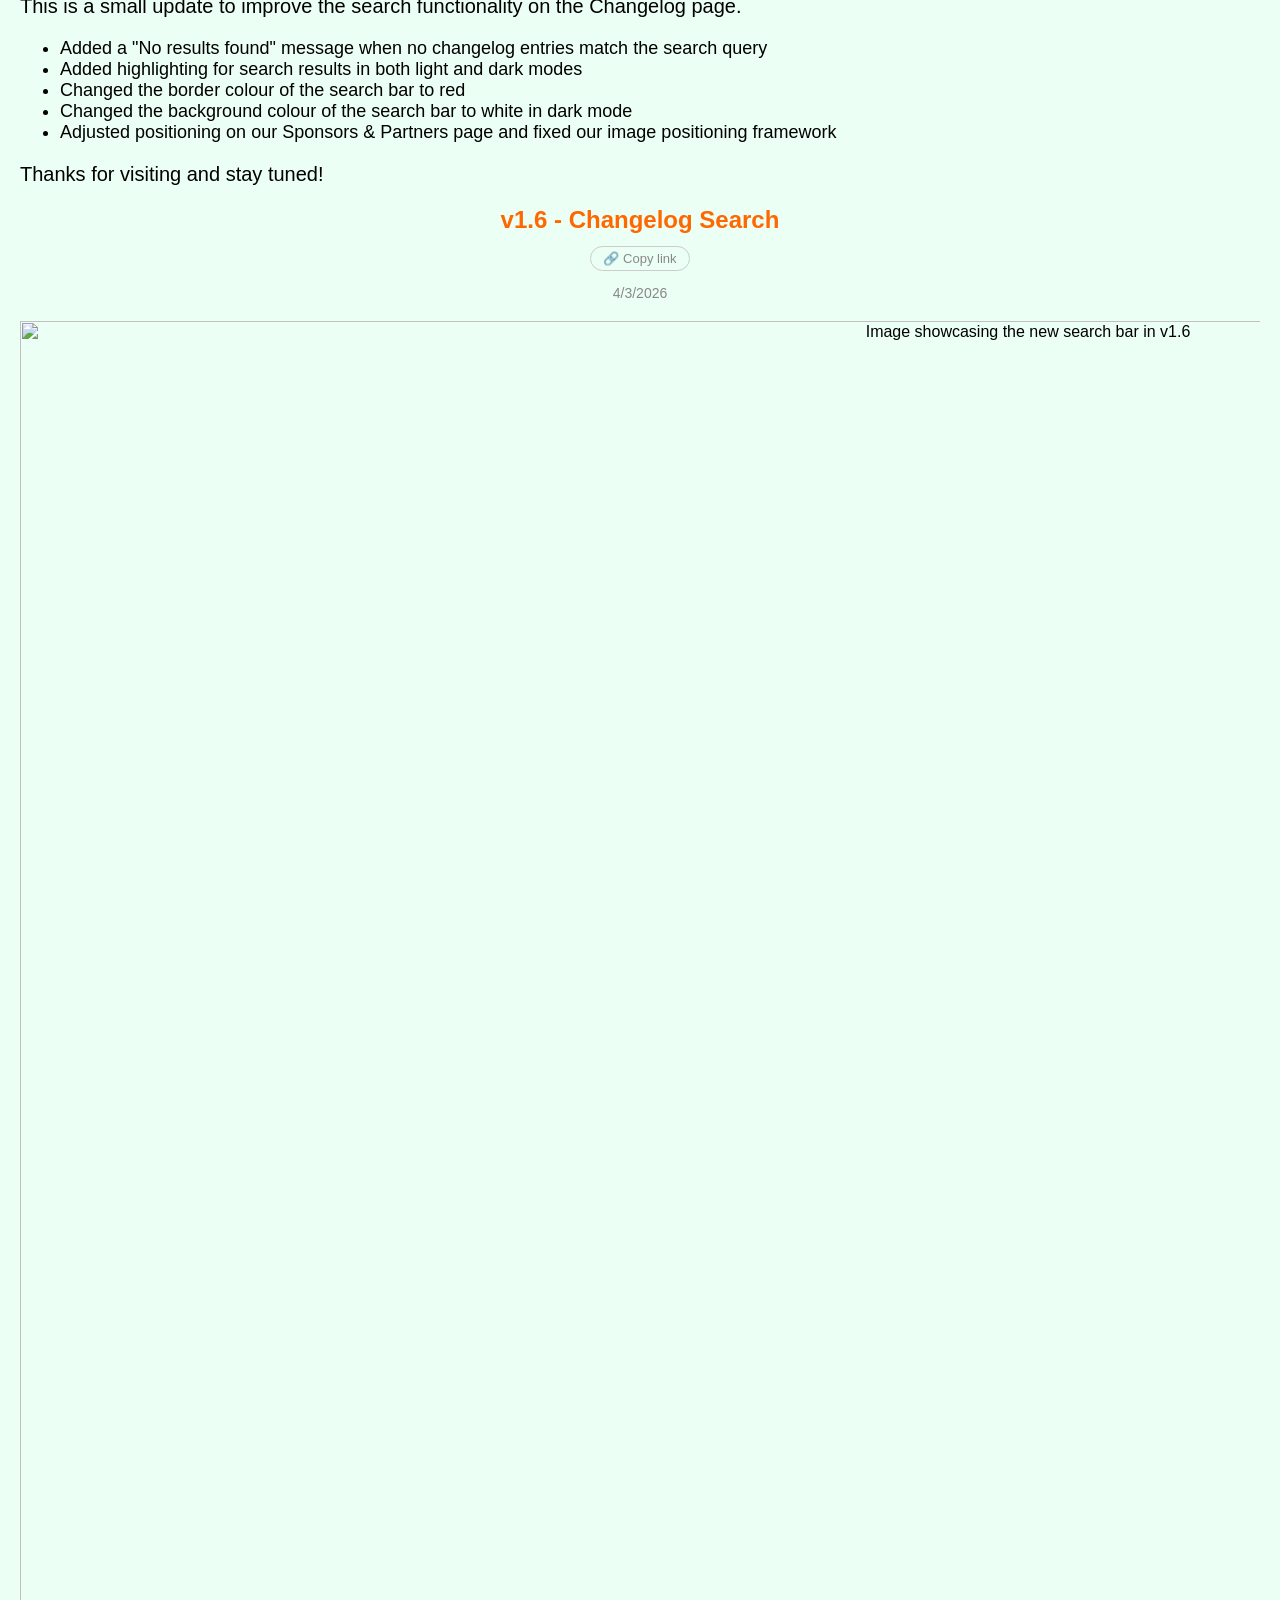
==== commit 7c5d97dc: "v1.16 - Article Copy Link Button This update introduces a new "Copy Link" button on each article, al" ====
--- a/changelog.html
+++ b/changelog.html
@@ -30,6 +30,51 @@
             </div>
             <!-- individual changelog entries wrapped for easy filtering -->
             <article class="changelog-entry">
+                <div class="tags">#major</div>
+                <h2> v1.16 - Article Copy Link Button </h2>
+                <div class="date"> 30/3/2026 </div>
+                <div class="image-container">
+                    <img src="assets/v1.16-image.png" width="2000" alt="Image showcasing the new copy link button on each article in v1.16">
+                </div>
+                <p> This update introduces a new "Copy Link" button on each article, allowing users to easily share specific articles with others without having to scroll past more recent ones.</p>
+                <ul>
+                    <li> Added the "Copy Link" button to each article </li>
+                    <li> The button will be red on hover, and green when clicked </li>
+                </ul>
+                <p><i>Thanks for visiting and stay tuned!</i></p>
+            </article>
+            <article class="changelog-entry">
+                <div class="tags">#major</div>
+                <h2> v1.15 - Latest News Section</h2>
+                <div class="date">29/3/2026</div>
+                <div class="image-container">
+                    <img src="assets/v1.15-image.png" width="2000" alt="Image showcasing the new Latest News section on the homepage in v1.15">
+                </div>
+                <p> This update adds a "Latest News" section to the homepage, showcasing our most recent news article for easy access and visibility. </p>
+                <ul>
+                    <li> Adds a "Latest News" section to the homepage, which shows the most recent news article with its image or video, title, and description. </li>
+                    <li> Adjusts the tags and date, so that they are inline. </li>
+                    <li> Un-italicises the date for better readability. </li>
+                    <li> Clicking on the "Latest News" title will now take you to the news page. </li>
+                    <li> Adds our date framework to the Events and Hall of Fame pages.</li>
+                    <li> Shortened the height of the Discord embed on the Homepage to reduce scrolling. </li>
+                    <li> Changes the "Other Socials" section to be collapsible to reduce scrolling. </li>
+                </ul>
+                <p> Thanks for visiting and stay tuned!</p>
+            </article>
+            <article class="changelog-entry">
+                <div class="tags">#minor</div>
+                <h2> v1.14.3 - News Page Image Update</h2>
+                <div class="date"> 28/3/2026</div>
+                <p> This update adds missing images and videos to the News page.</p>
+                <ul>
+                    <li> Adds a missing image to the latest News article. </li>
+                    <li> Adds a missing video to the previous News article. </li>
+                    <li> Adjusts wording of the latest News article.</li>
+                </ul>
+                <p><i>Thanks for visiting and stay tuned!</i></p>
+            </article>
+            <article class="changelog-entry">
                 <div class="tags">#minor</div>
                 <h2> v1.14.2 - Typo Fixes </h2>
                 <div class="date"> 28/3/2026 </div>
--- a/style.css
+++ b/style.css
@@ -420,4 +420,93 @@
   border-top: 1px solid red;
   color: #e0e0e0;           /* Off-white for easy reading */
   background-color: #363636;
+}
+
+/* ── News page: date and tag styles ── */
+
+/* Row that holds date + tags on one line, centered */
+.news-meta {
+    display: flex;
+    align-items: center;
+    justify-content: center;
+    flex-wrap: wrap;
+    gap: 8px;
+    margin: -6px 0 14px 0;
+}
+
+/* Publication date — muted, small */
+.date {
+    font-size: 14px;
+    color: #888;
+    text-align: center;
+}
+
+body.dark .date {
+    color: #aaa;
+}
+
+/* Tag bubble row */
+.visible-tags {
+    display: flex;
+    flex-wrap: wrap;
+    gap: 6px;
+}
+
+.visible-tags .tag,
+.tag {
+    display: inline-block;
+    background-color: #e53935;
+    color: #fff;
+    font-size: 13px;
+    font-weight: 600;
+    padding: 3px 10px;
+    border-radius: 999px;
+    font-family: Arial, sans-serif;
+    letter-spacing: 0.02em;
+}
+
+
+/* ── Article anchor / copy-link button ── */
+.article-link-btn {
+    display: block;
+    margin: -8px auto 14px auto;
+    padding: 4px 12px;
+    font-size: 13px;
+    font-family: Arial, sans-serif;
+    color: #888;
+    background: transparent;
+    border: 1px solid #ccc;
+    border-radius: 999px;
+    cursor: pointer;
+    transition: color 0.15s, border-color 0.15s, background 0.15s;
+    text-align: center;
+}
+
+.article-link-btn:hover {
+    color: #e53935;
+    border-color: #e53935;
+    background: rgba(229, 57, 53, 0.06);
+}
+
+.article-link-btn--copied {
+    color: #2e7d32 !important;
+    border-color: #2e7d32 !important;
+    background: rgba(46, 125, 50, 0.08) !important;
+}
+
+body.dark .article-link-btn {
+    color: #aaa;
+    border-color: #555;
+}
+
+body.dark .article-link-btn:hover {
+    color: #ff6b6b;
+    border-color: #ff6b6b;
+    background: rgba(255, 107, 107, 0.08);
+}
+
+body.dark .article-link-btn--copied {
+    color: #66bb6a !important;
+    border-color: #66bb6a !important;
+    background: rgba(102, 187, 106, 0.1) !important;
 }
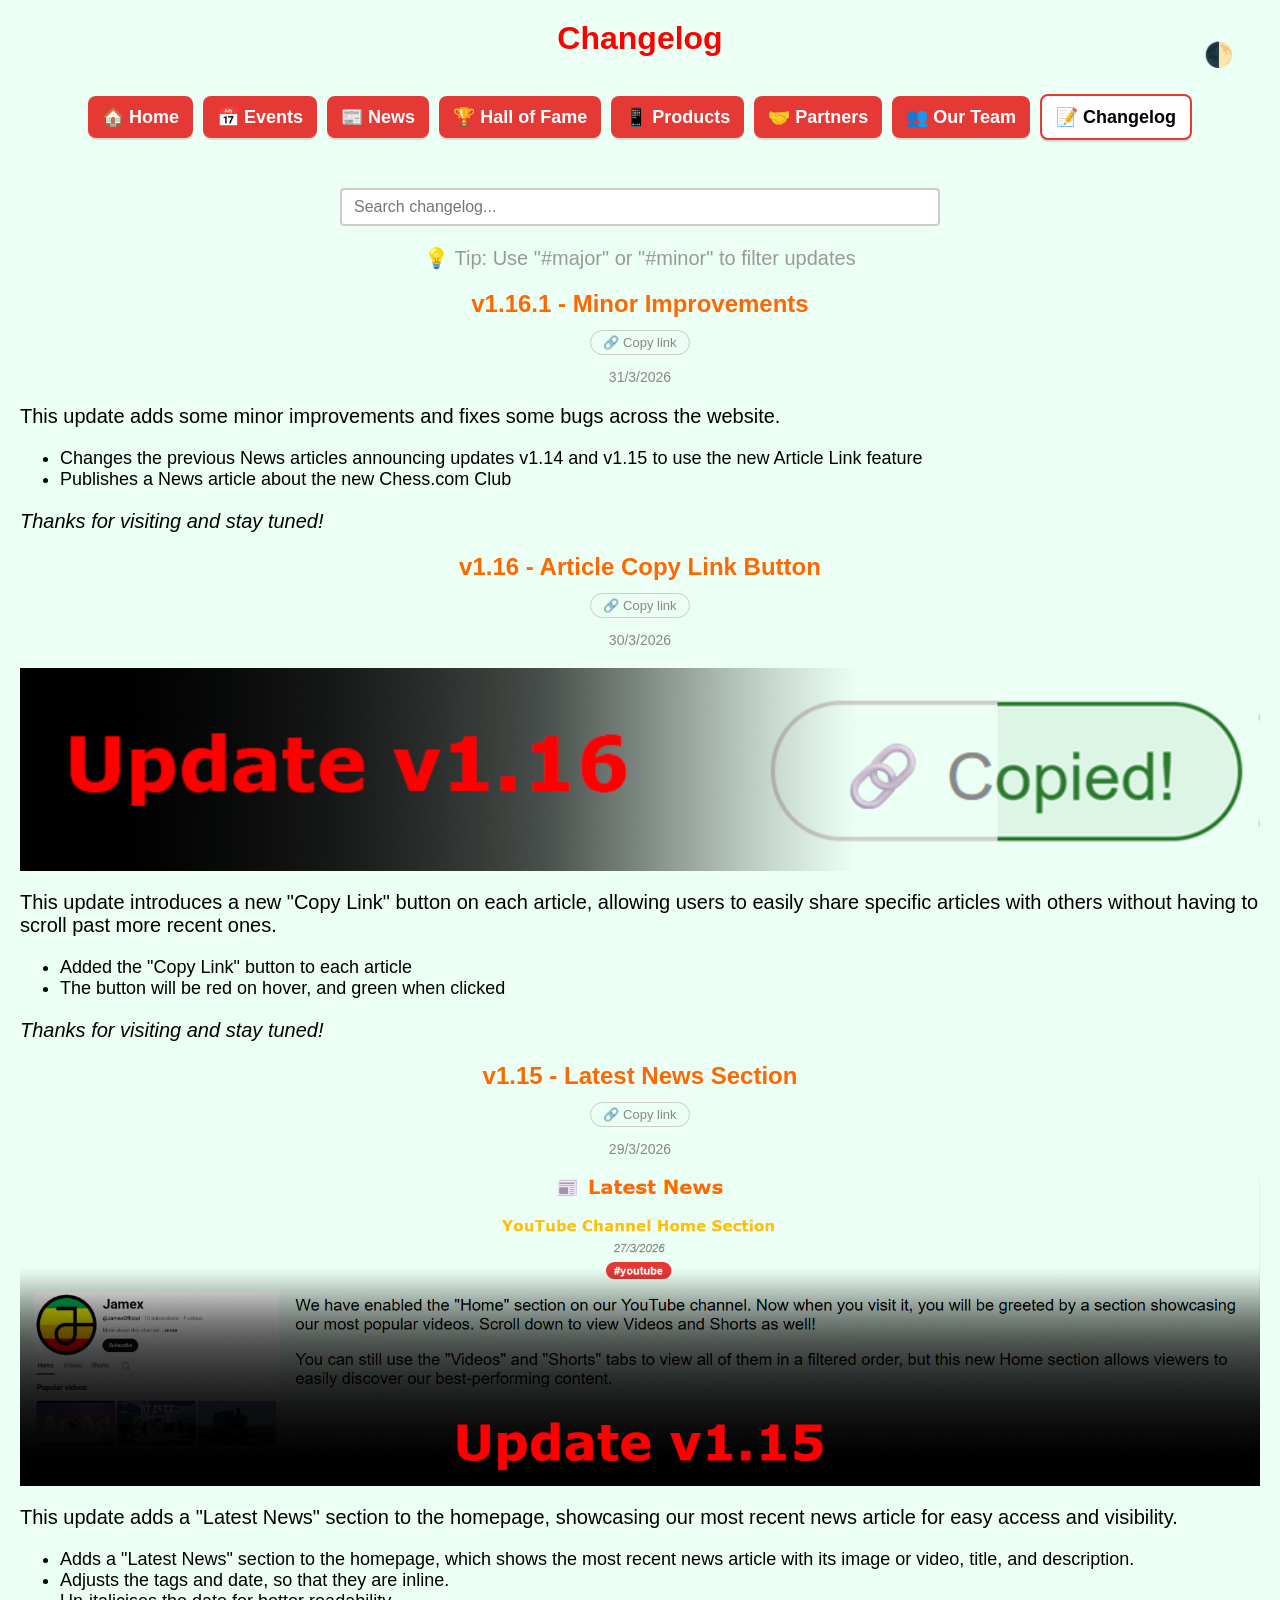
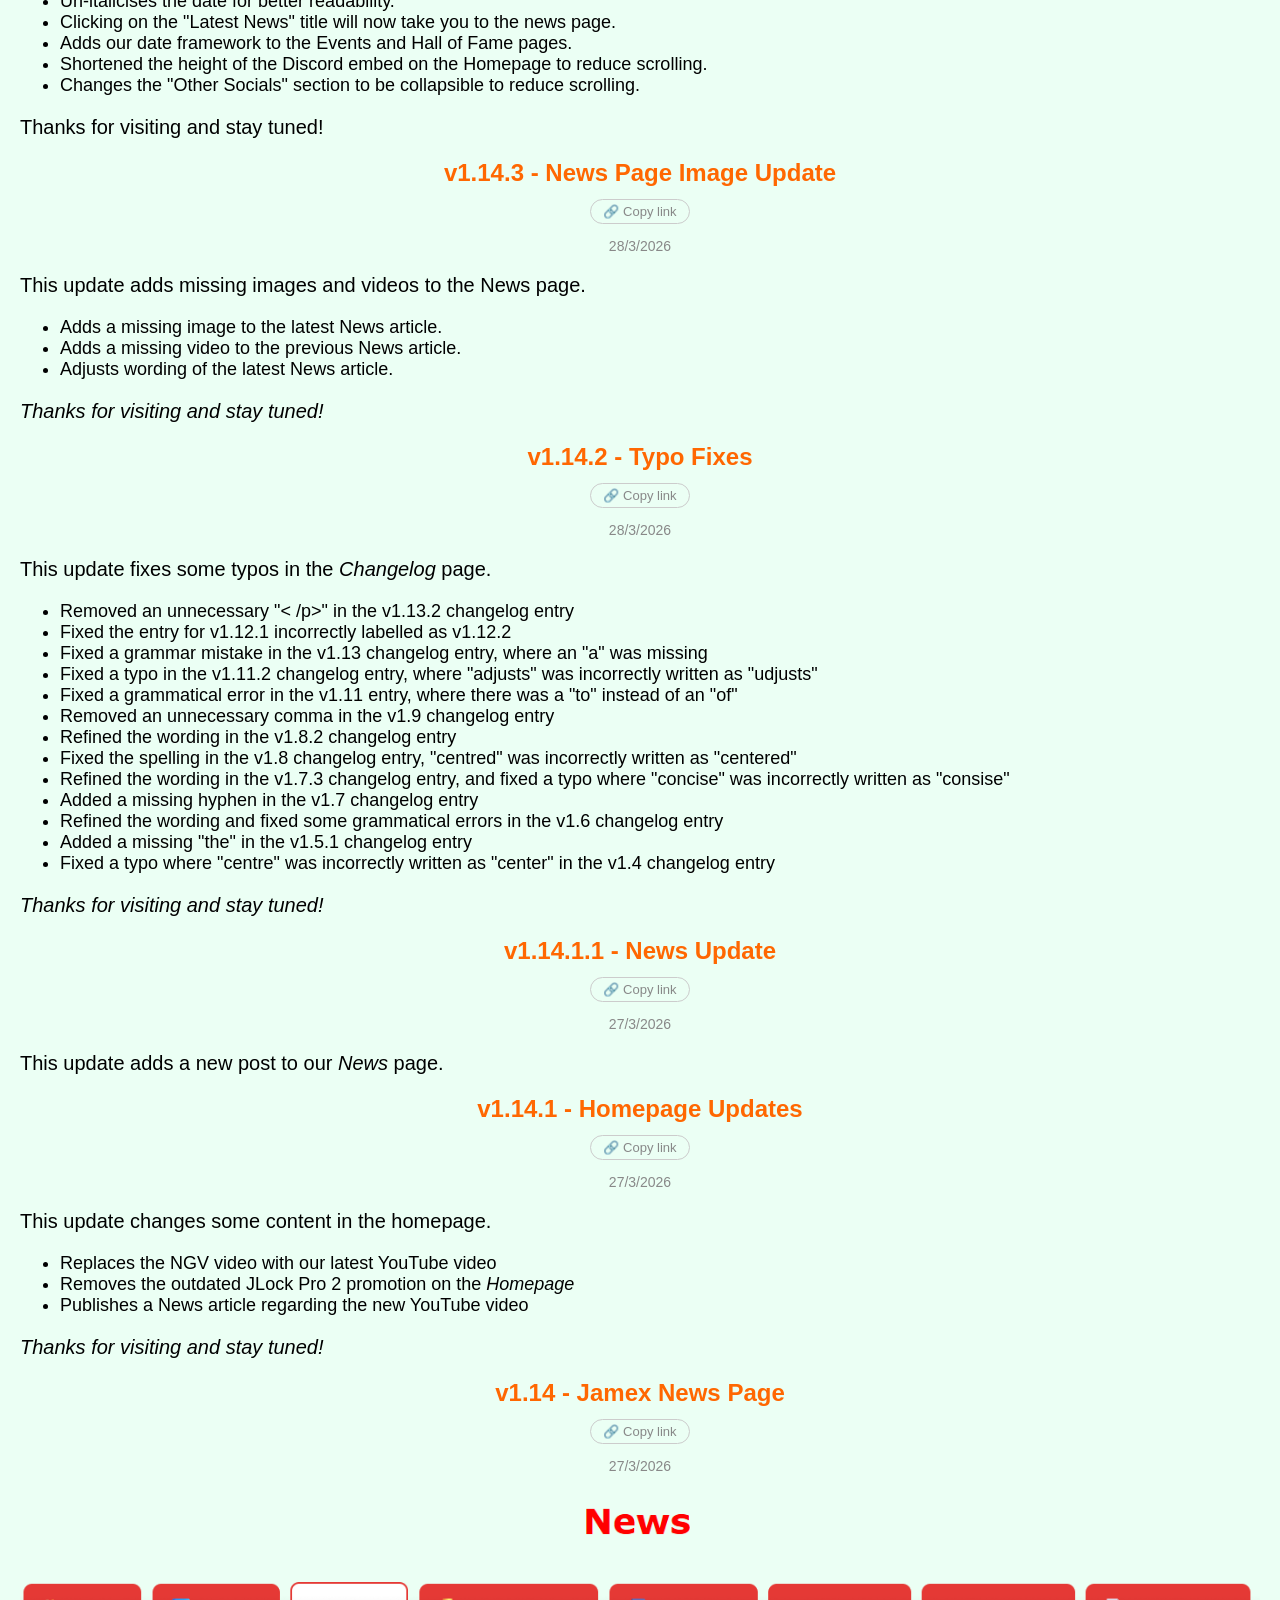
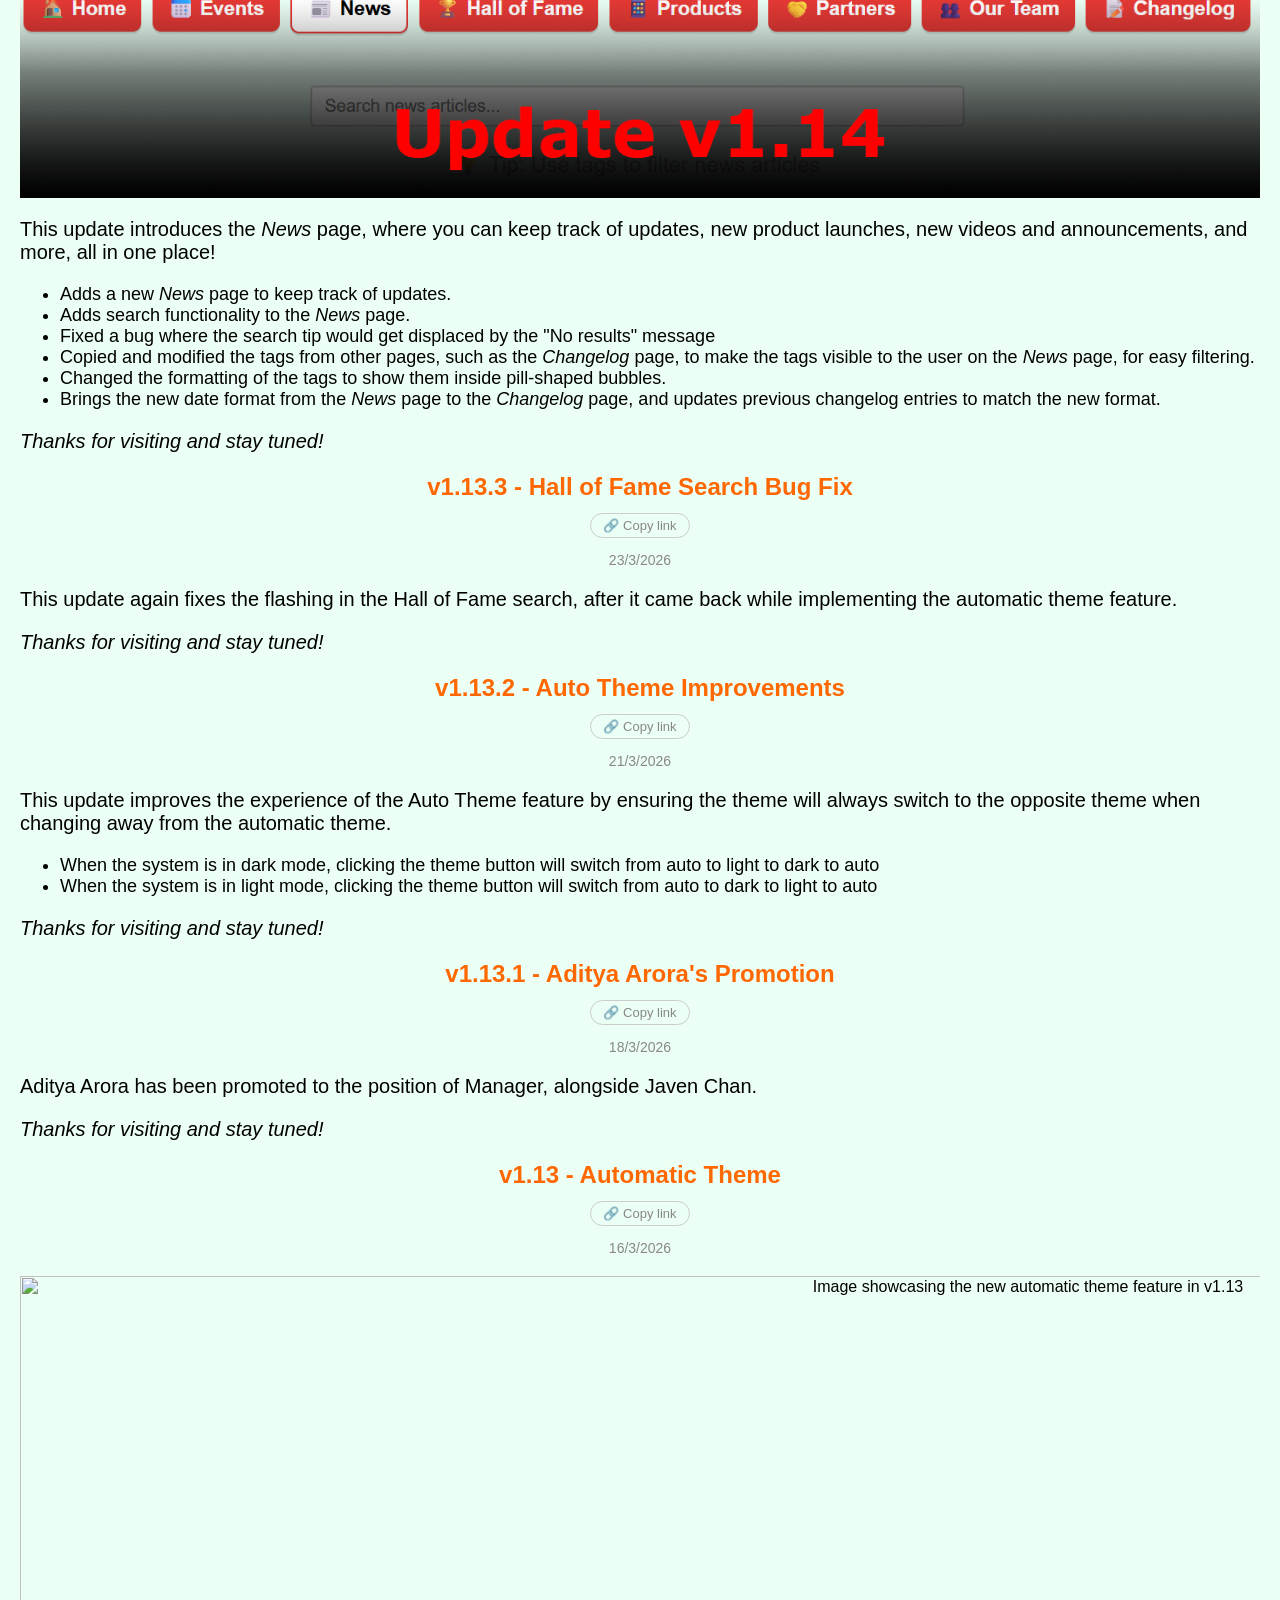
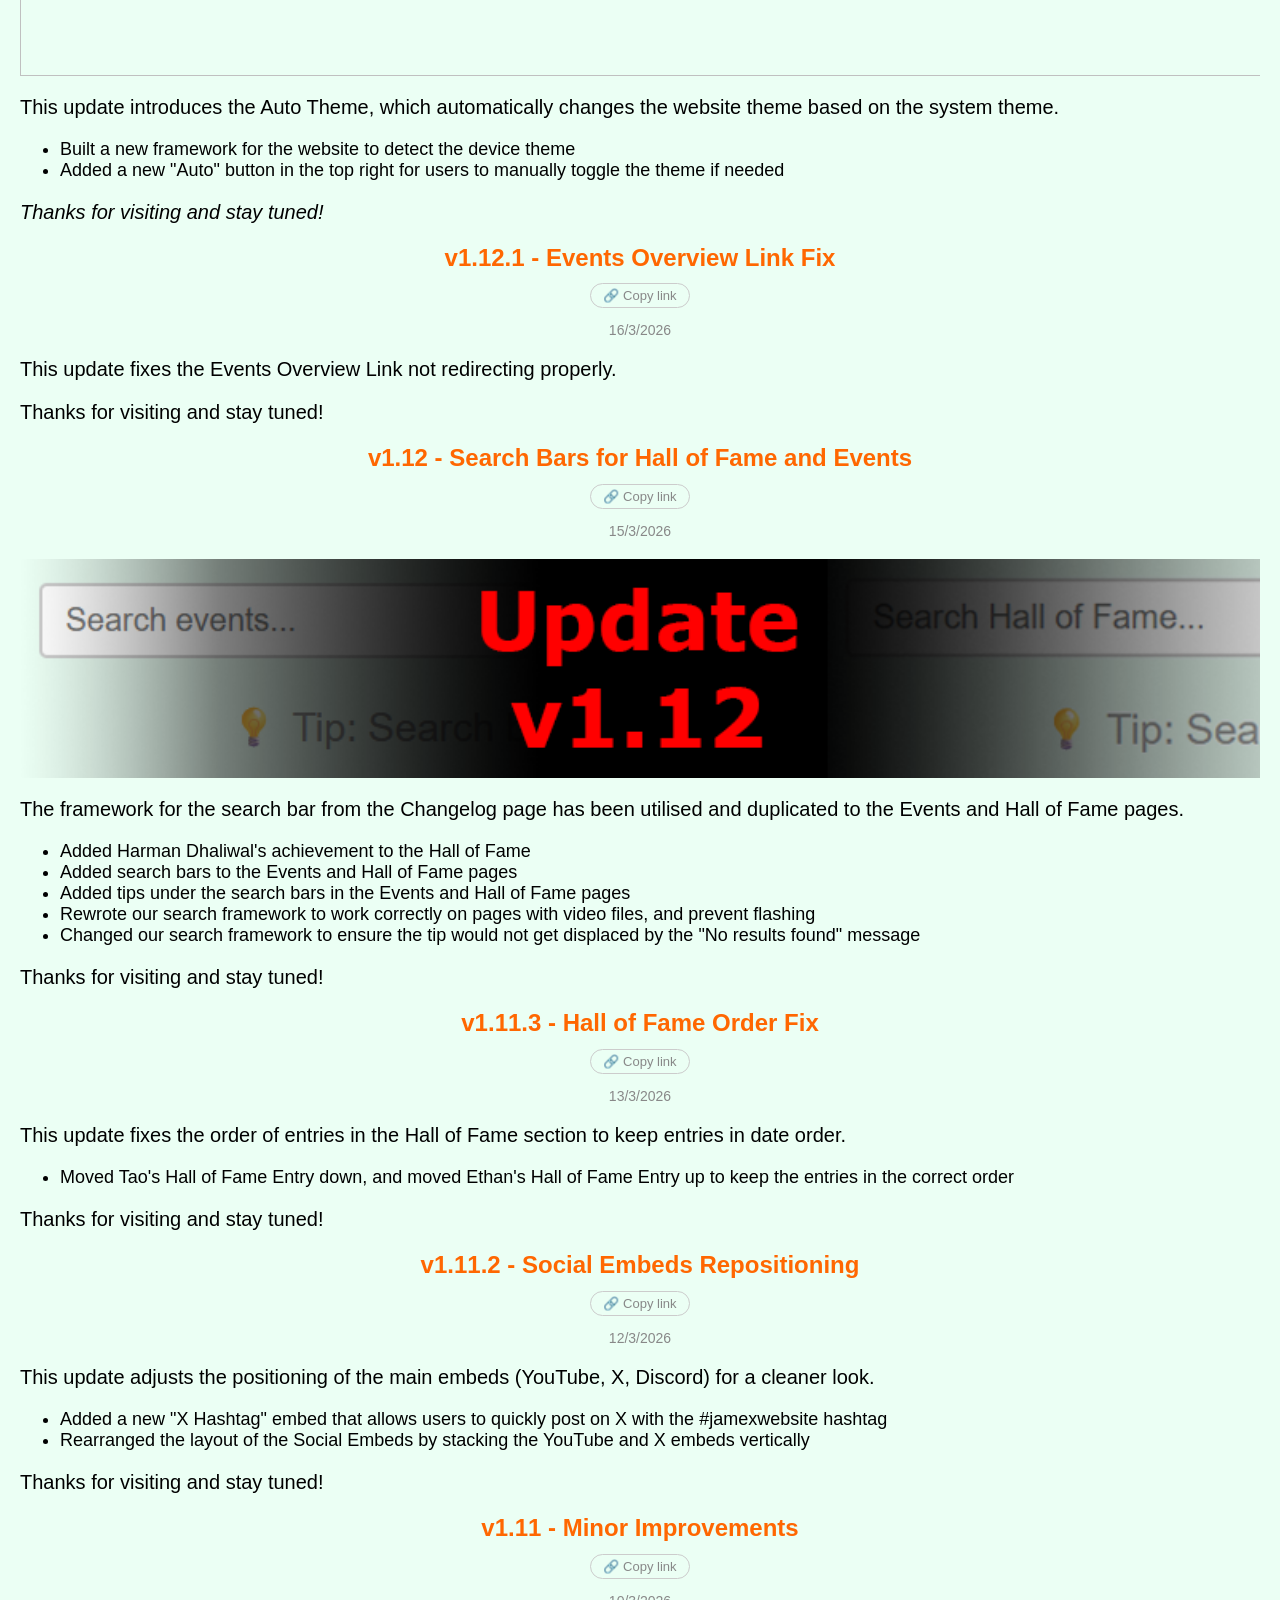
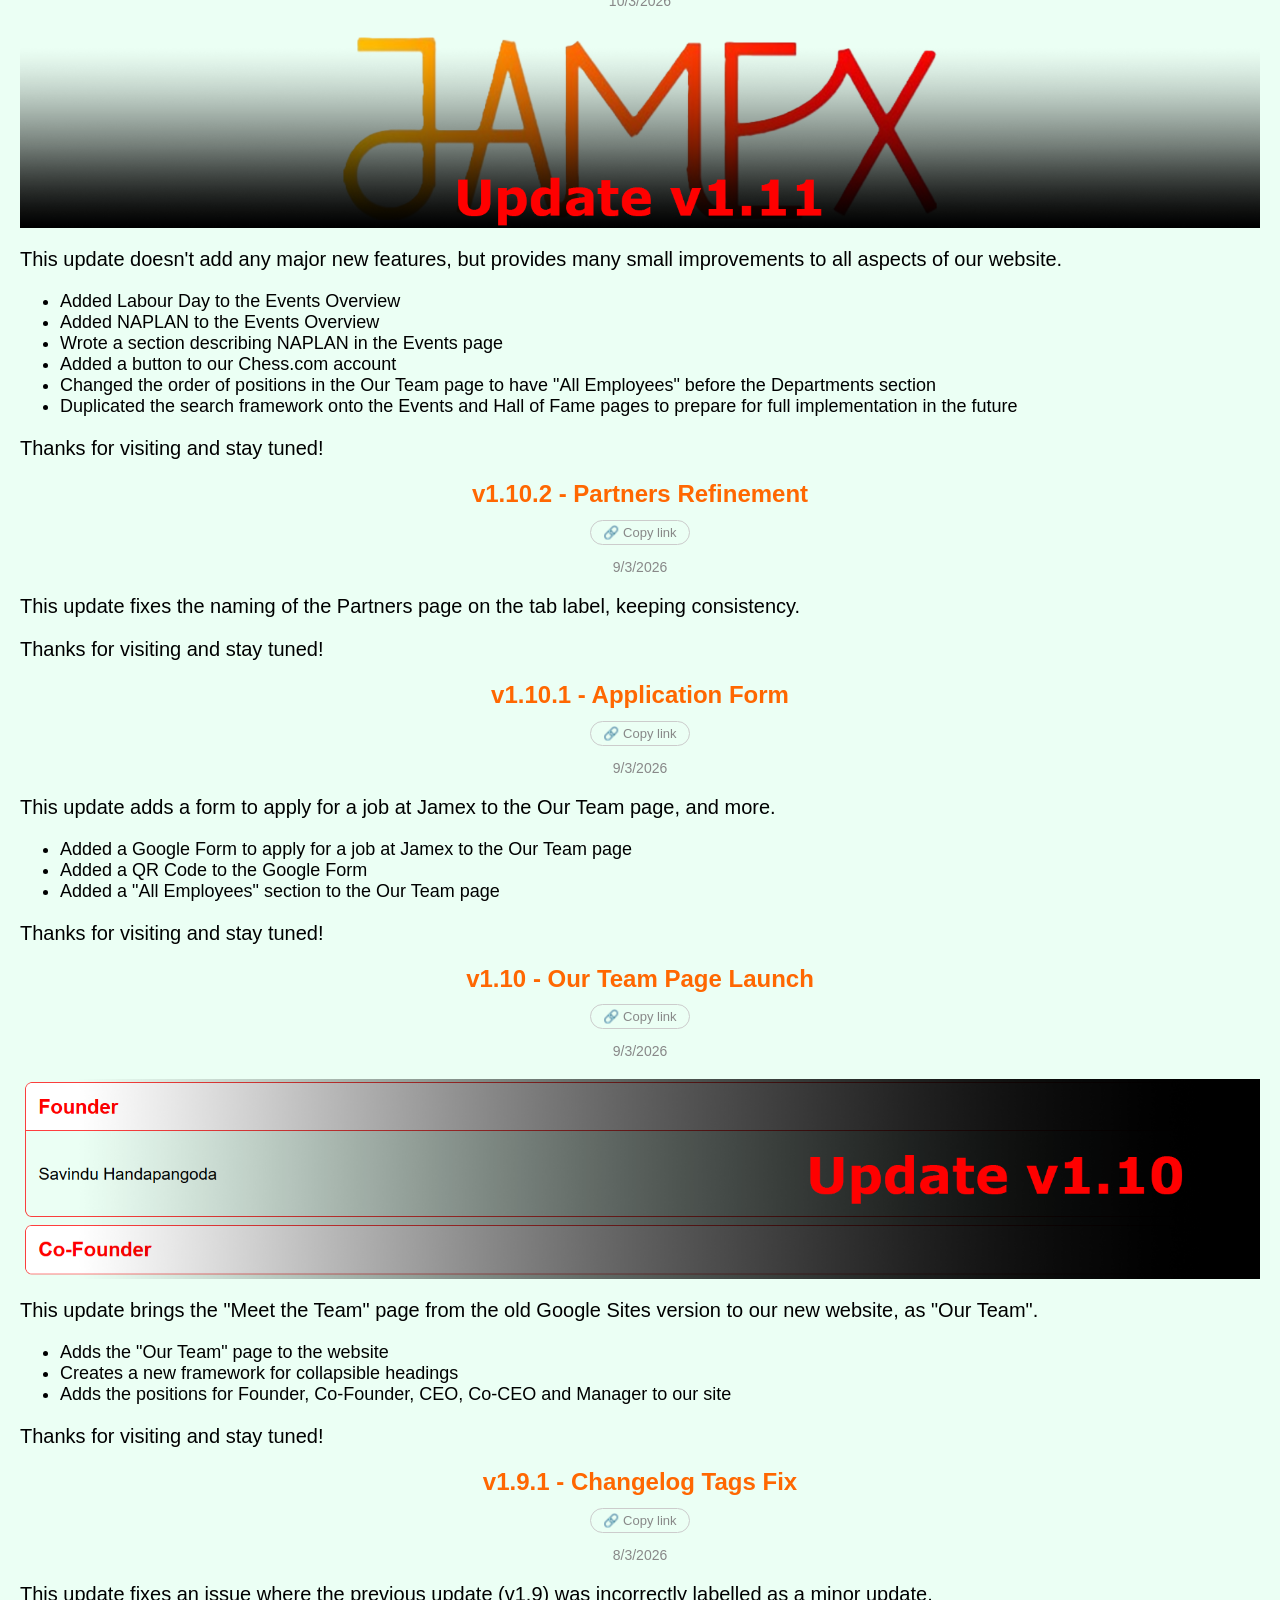
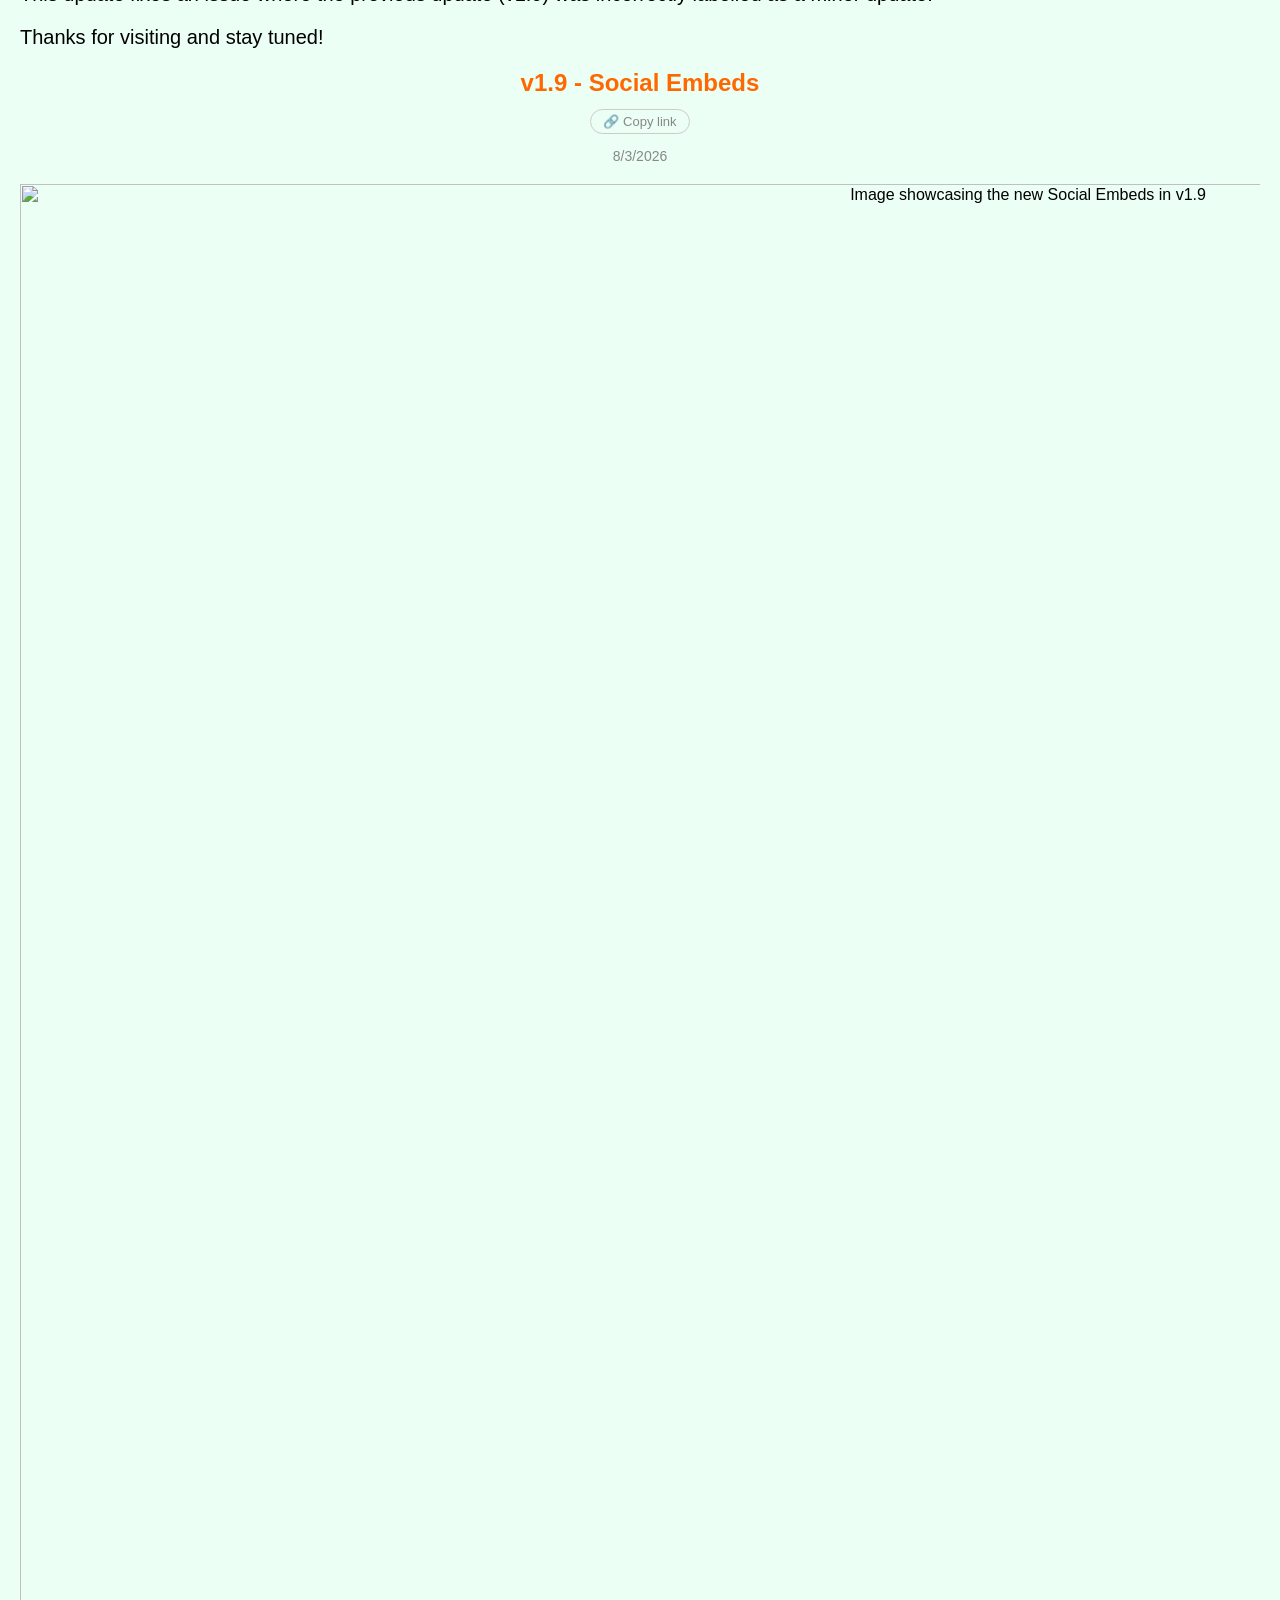
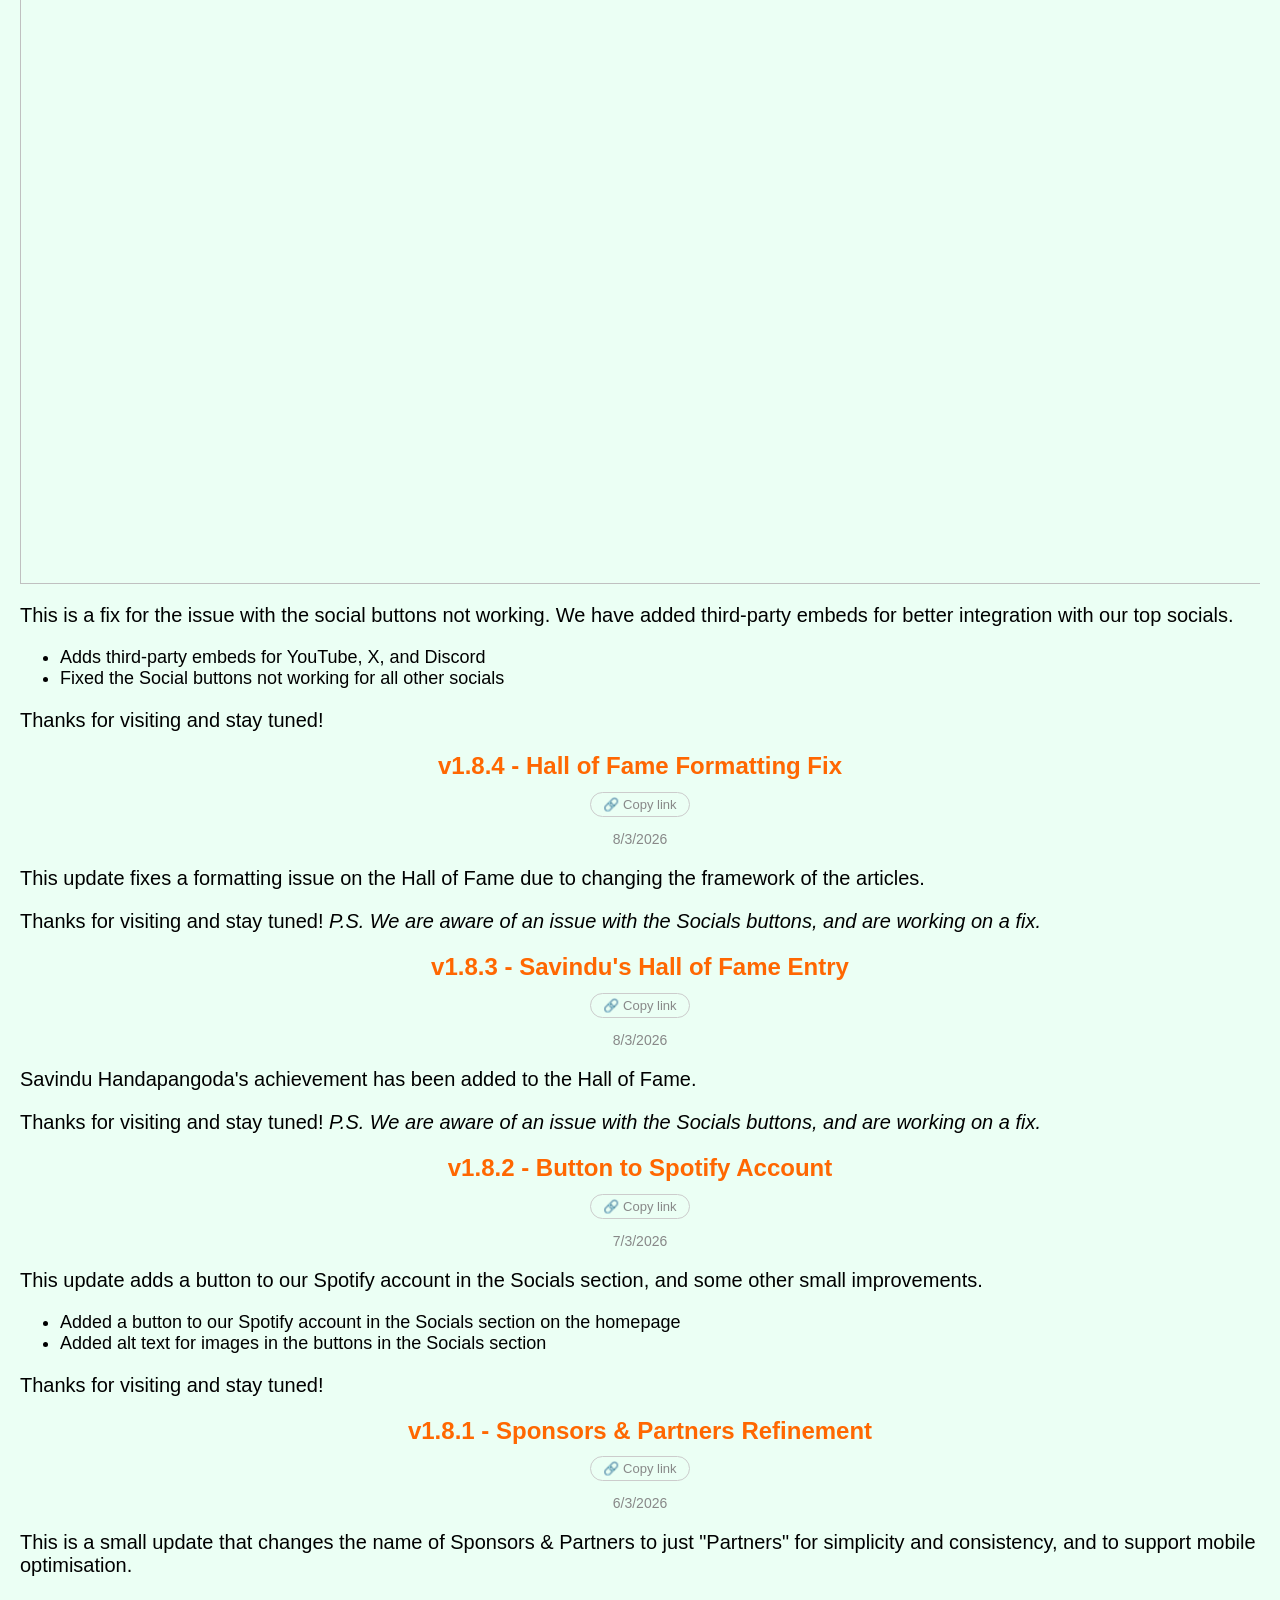
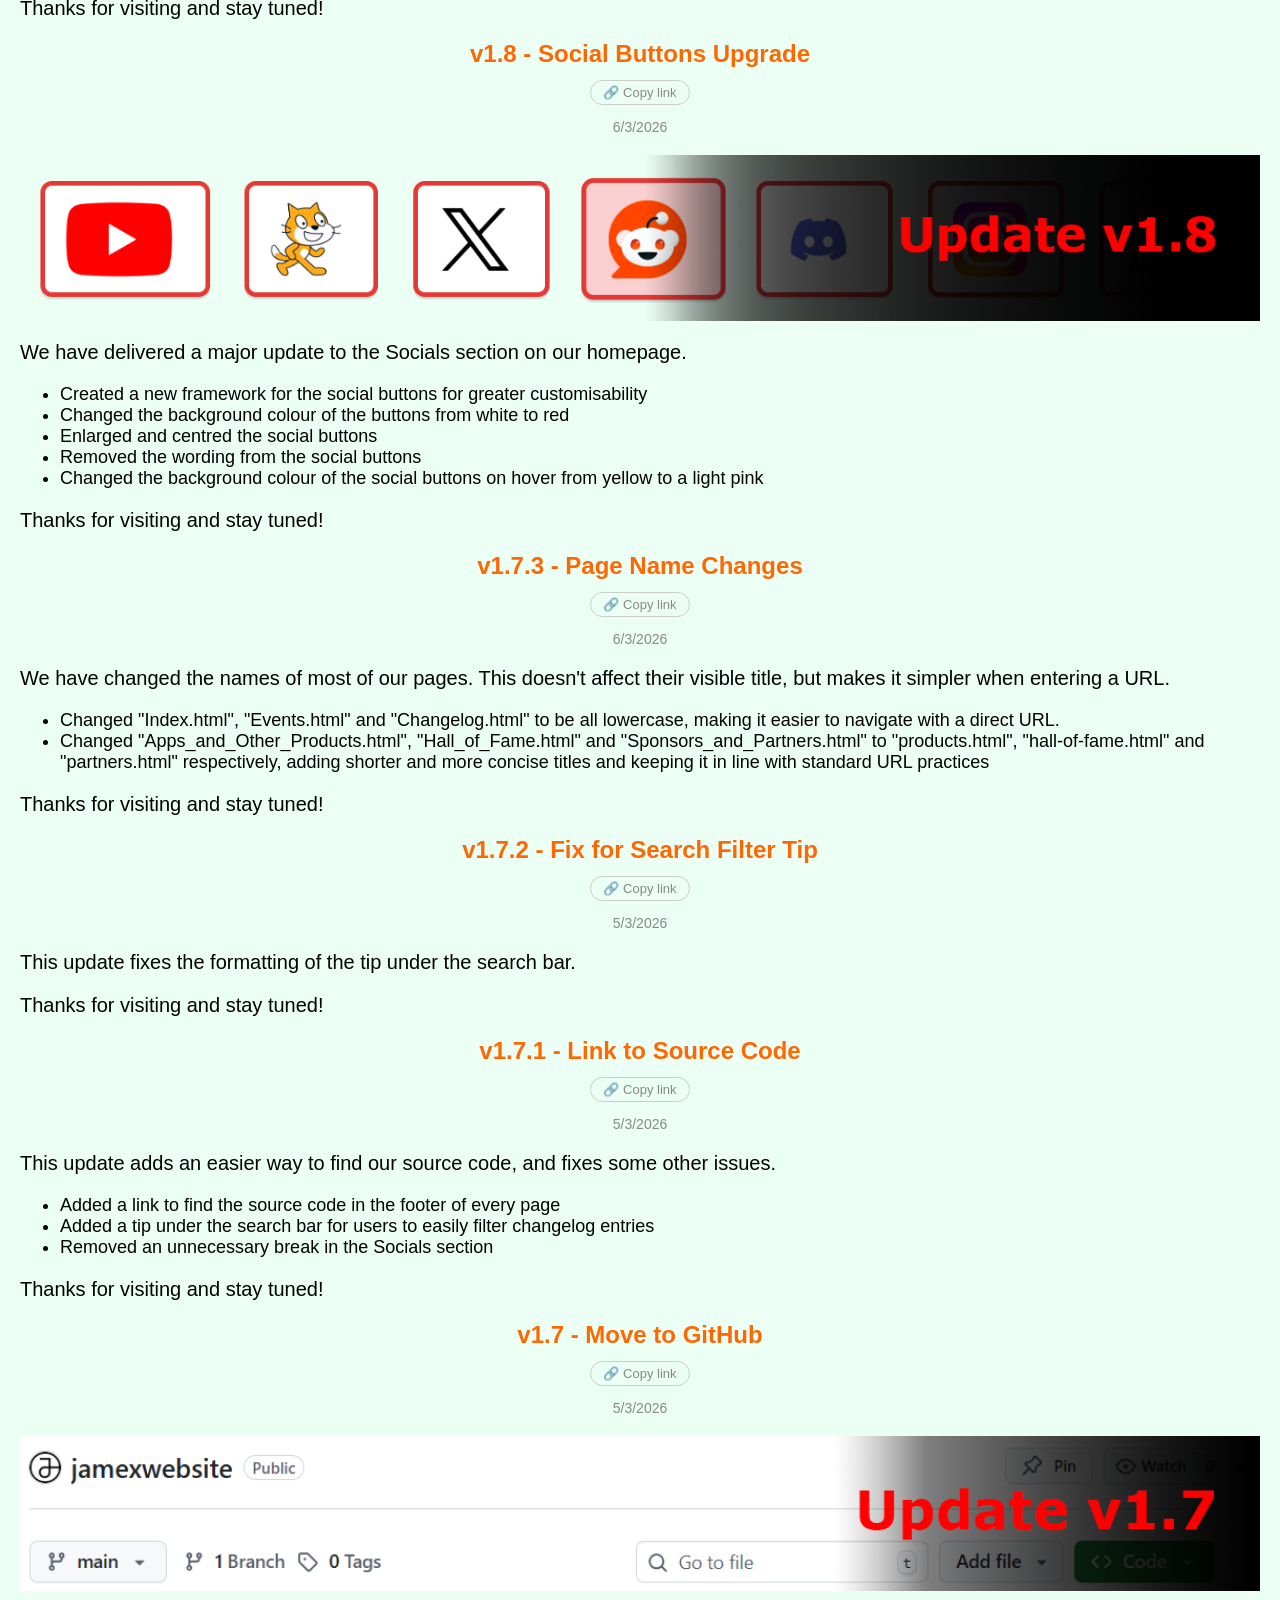
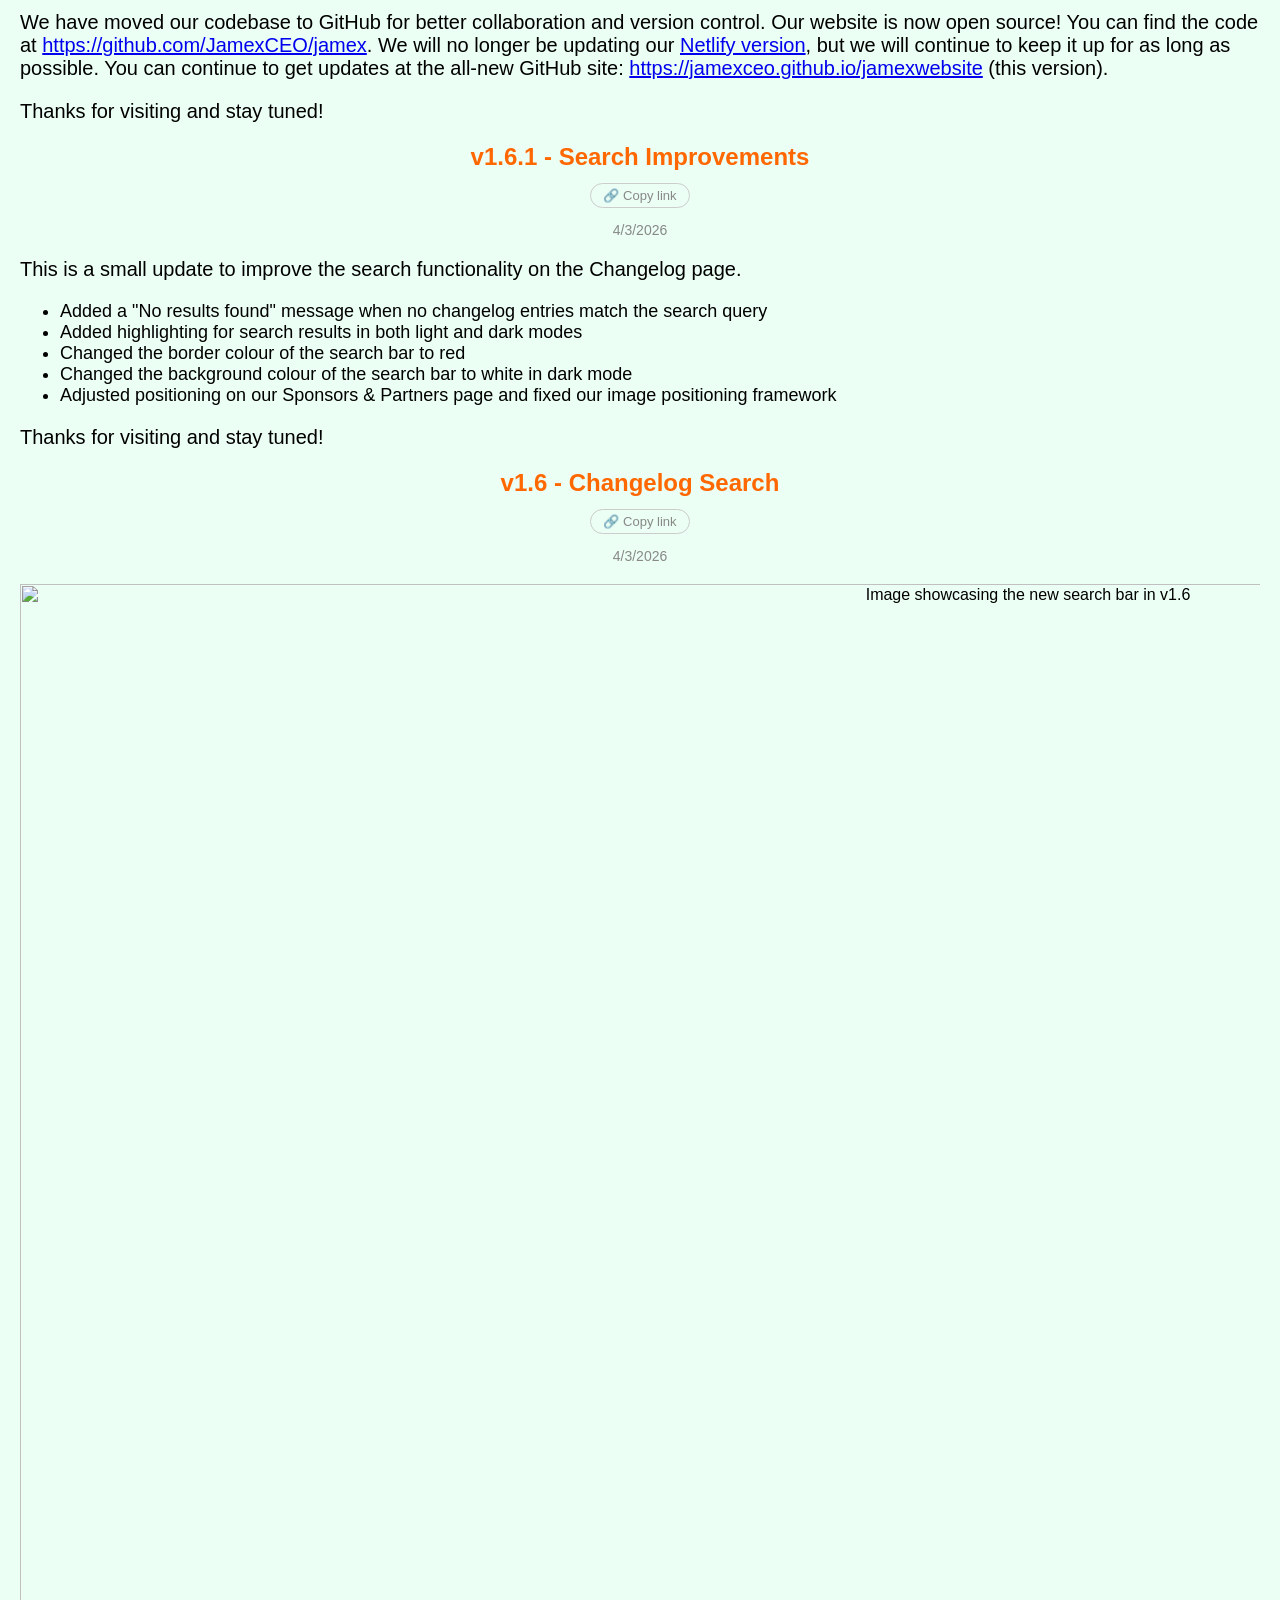
==== commit f85f7f0b: "v1.16.1 - Minor Improvements" ====
--- a/changelog.html
+++ b/changelog.html
@@ -30,6 +30,17 @@
             </div>
             <!-- individual changelog entries wrapped for easy filtering -->
             <article class="changelog-entry">
+                <div class="tags">#minor</div>
+                <h2> v1.16.1 - Minor Improvements</h2>
+                <div class="date"> 31/3/2026 </div>
+                <p> This update adds some minor improvements and fixes some bugs across the website. </p>
+                <ul>
+                    <li> Changes the previous News articles announcing updates v1.14 and v1.15 to use the new Article Link feature </li>
+                    <li> Publishes a News article about the new Chess.com Club </li>
+                </ul>
+                <p><i>Thanks for visiting and stay tuned!</i></p>
+            </article>
+            <article class="changelog-entry">
                 <div class="tags">#major</div>
                 <h2> v1.16 - Article Copy Link Button </h2>
                 <div class="date"> 30/3/2026 </div>
